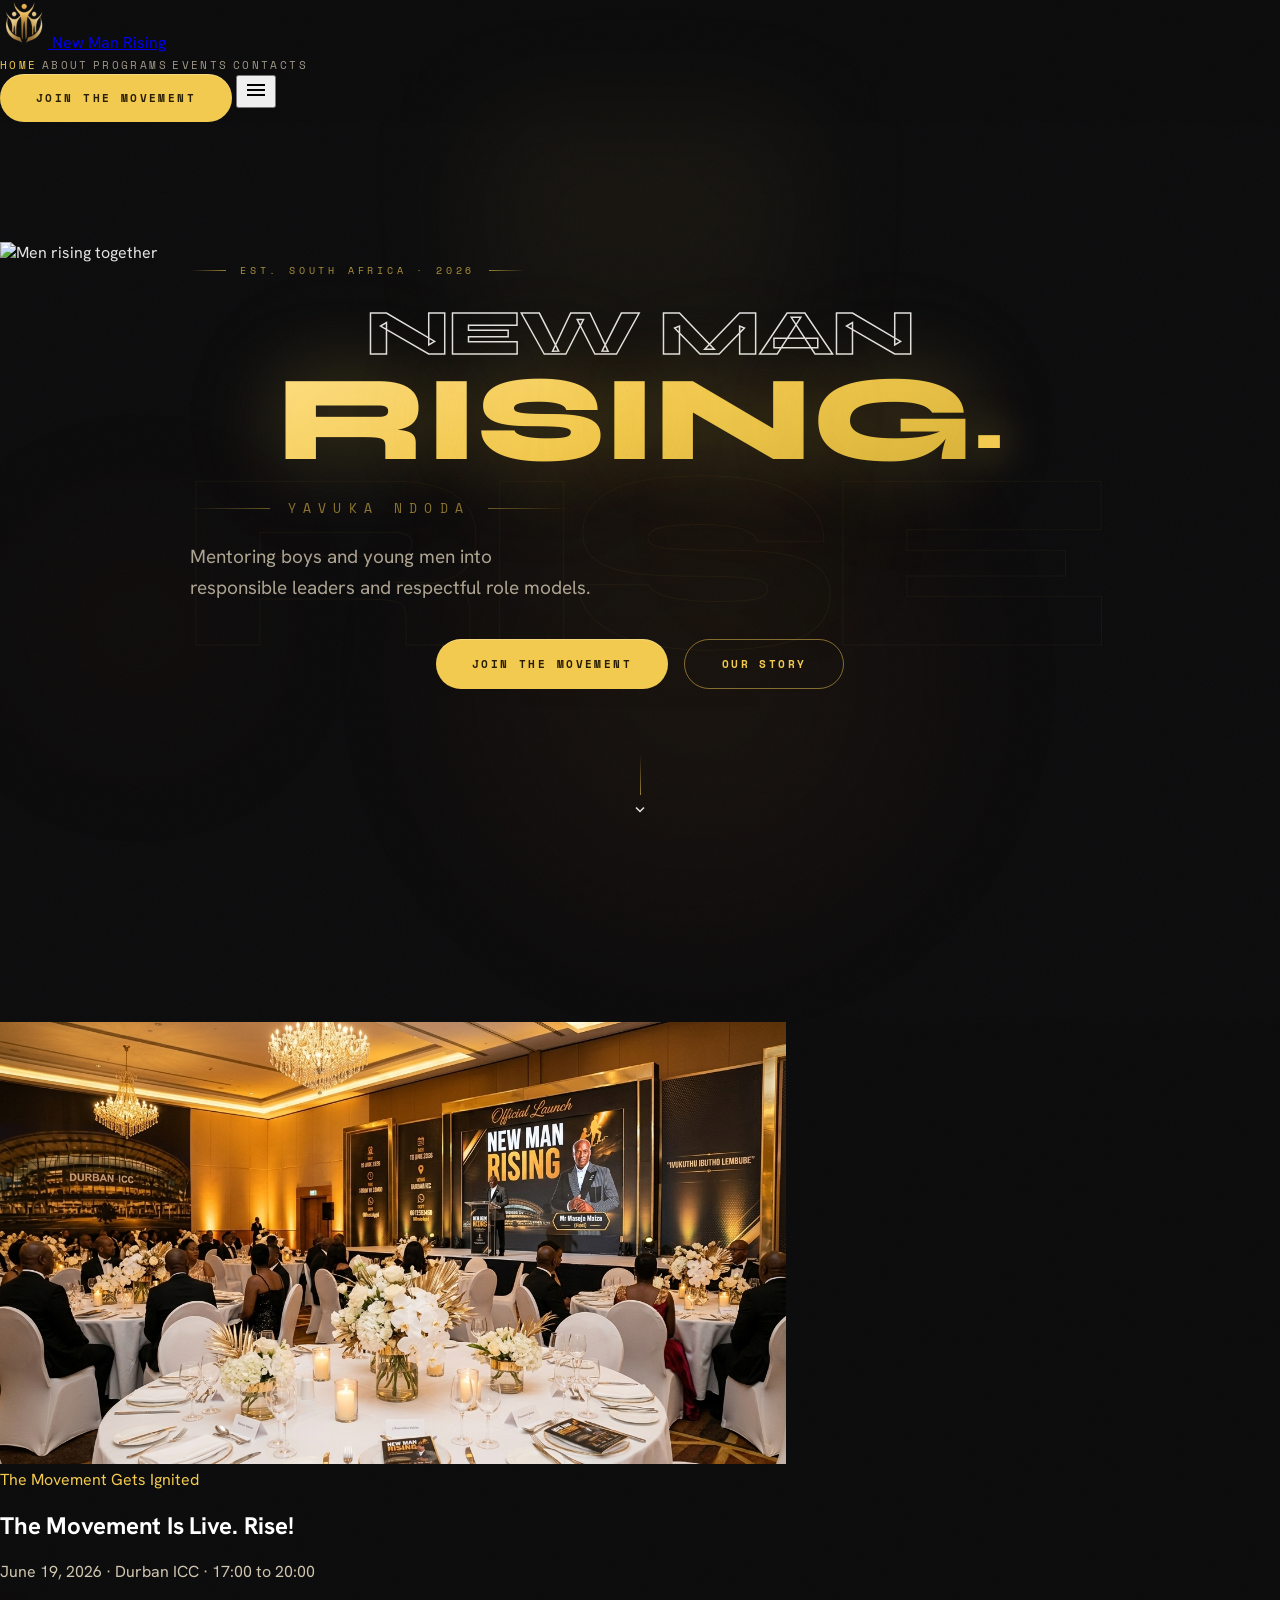
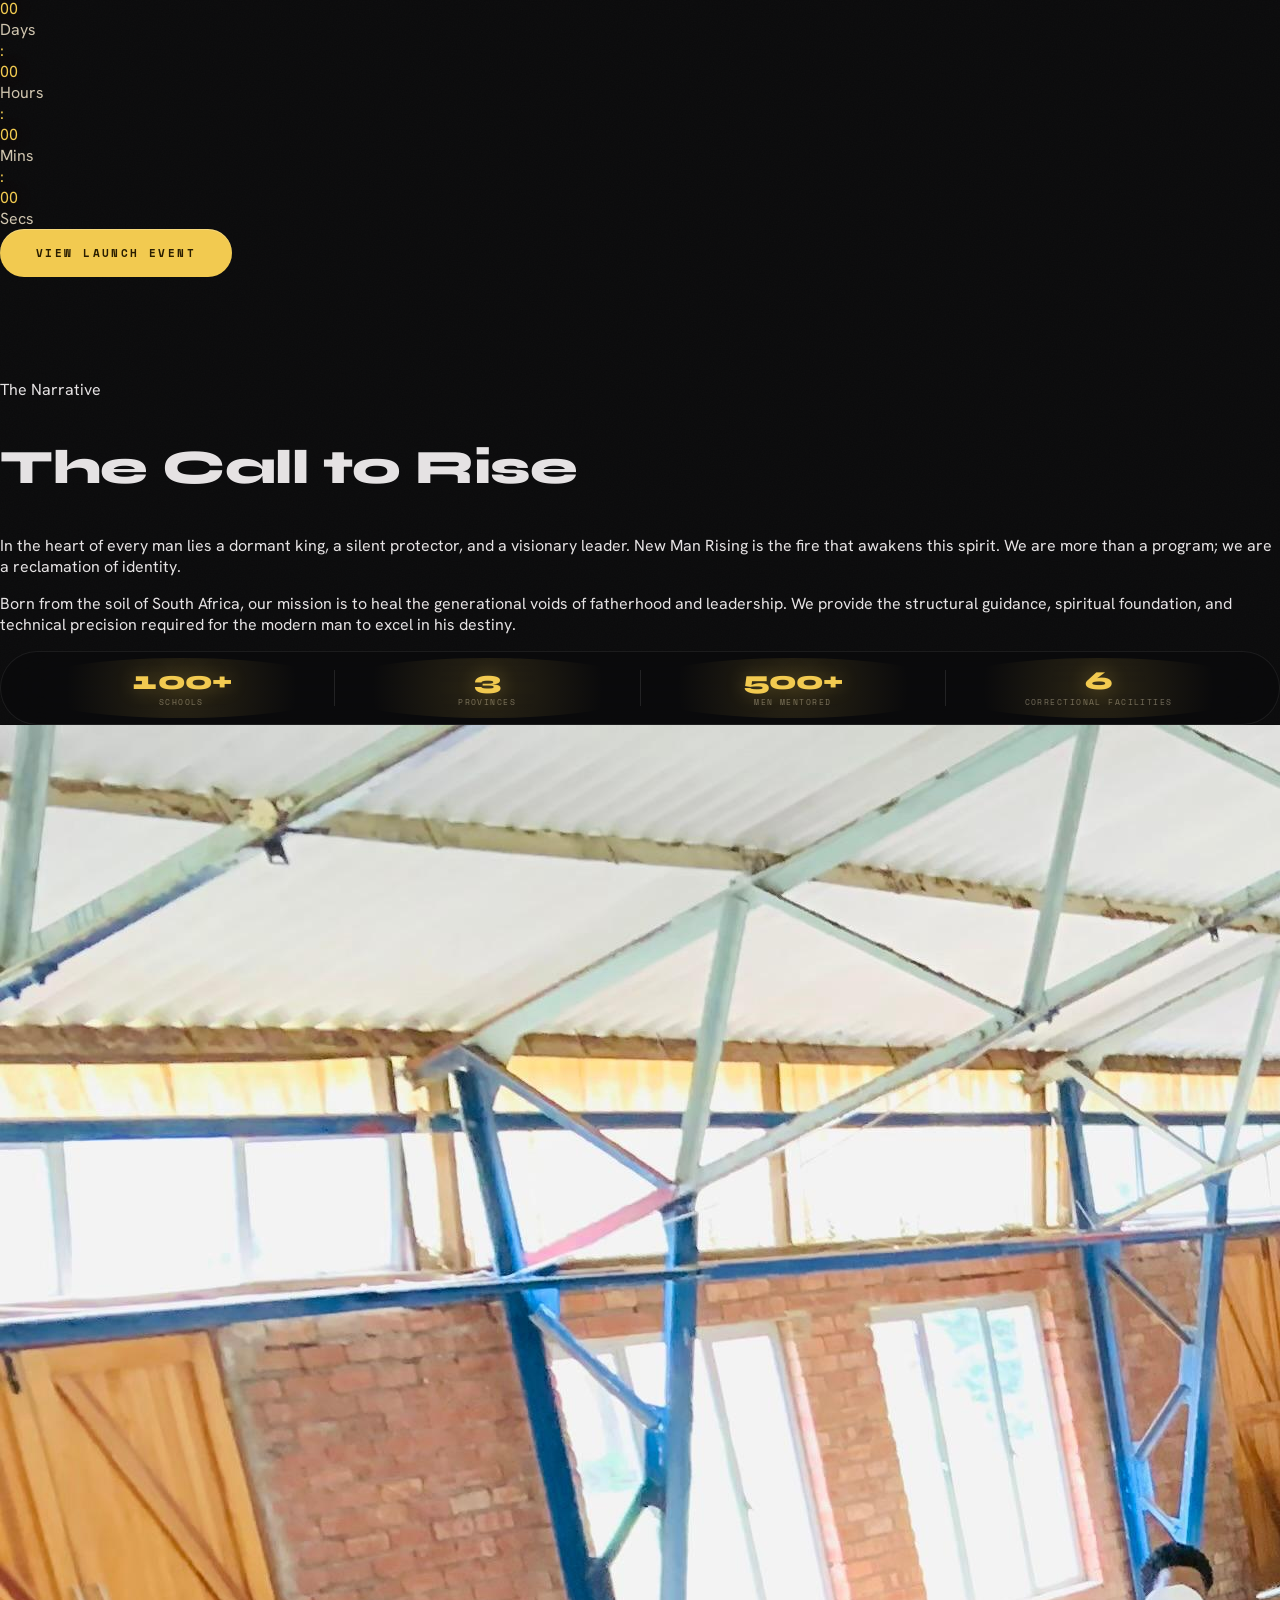
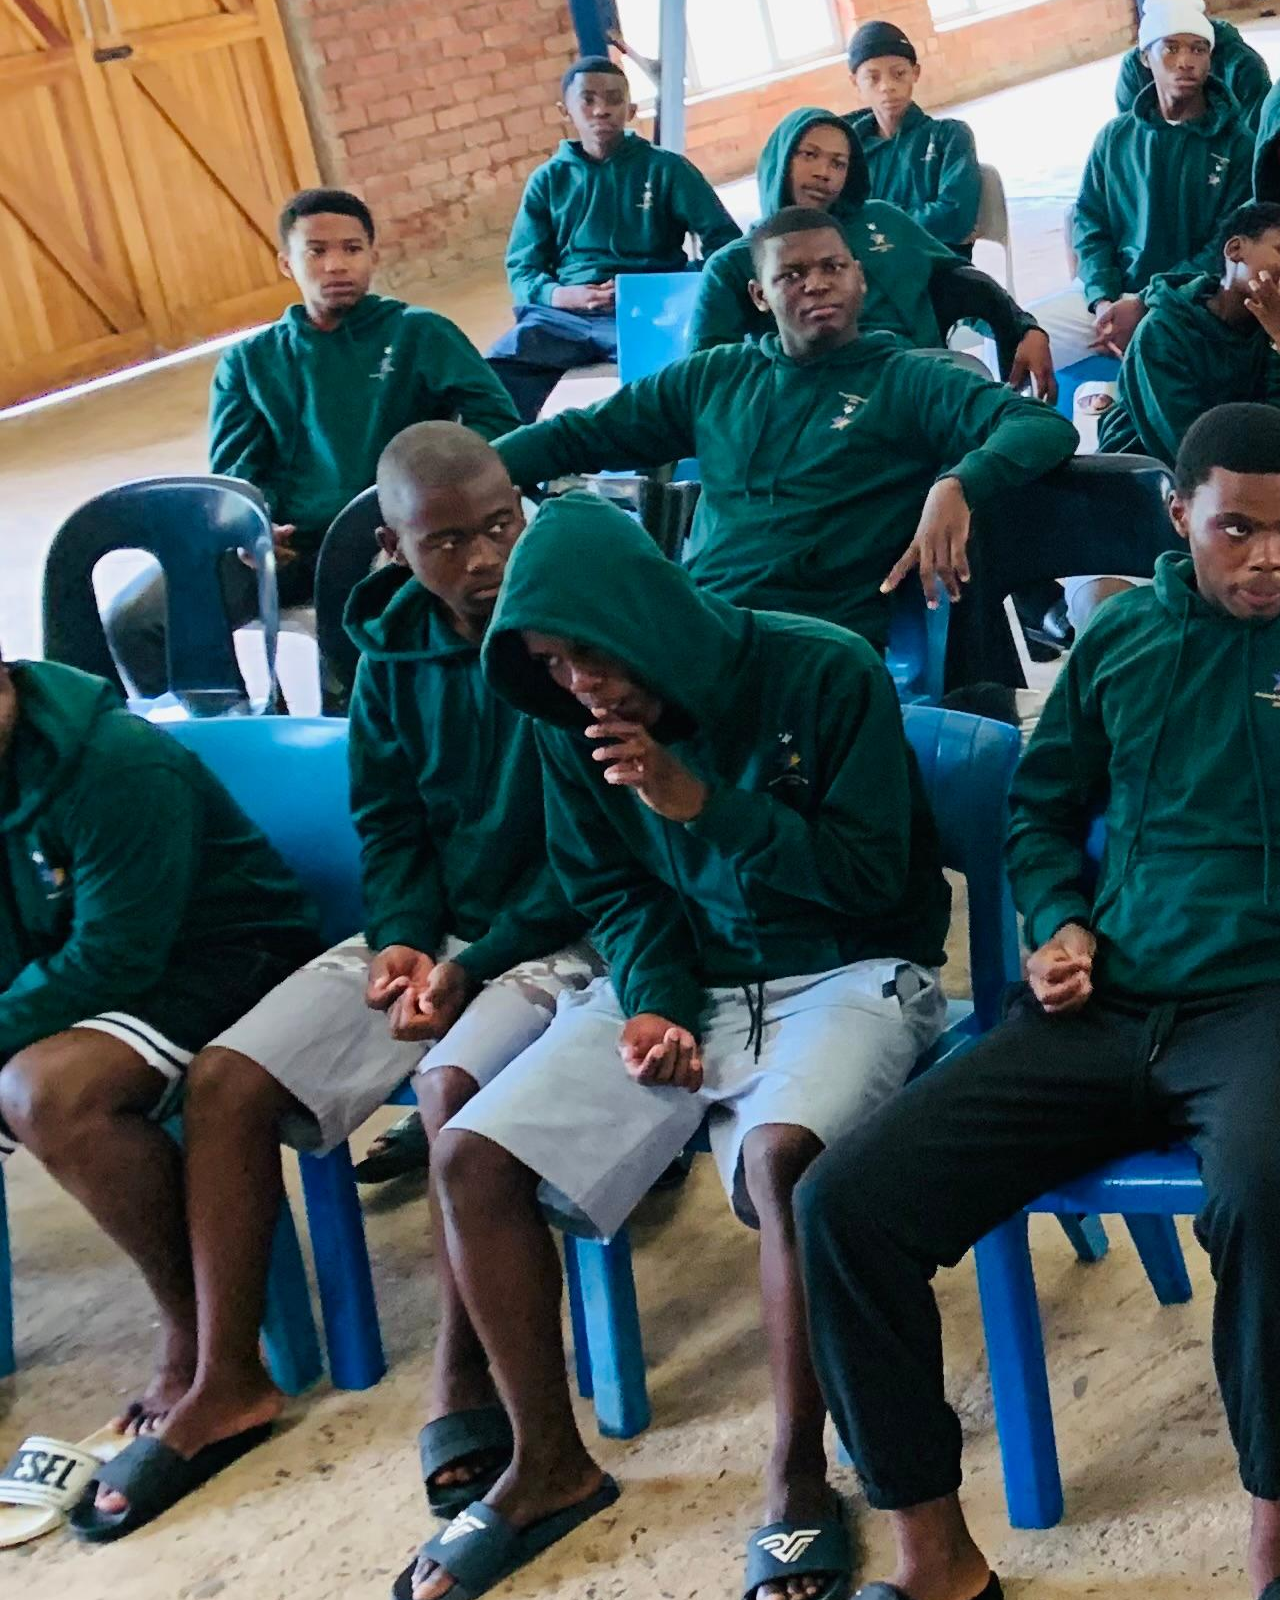
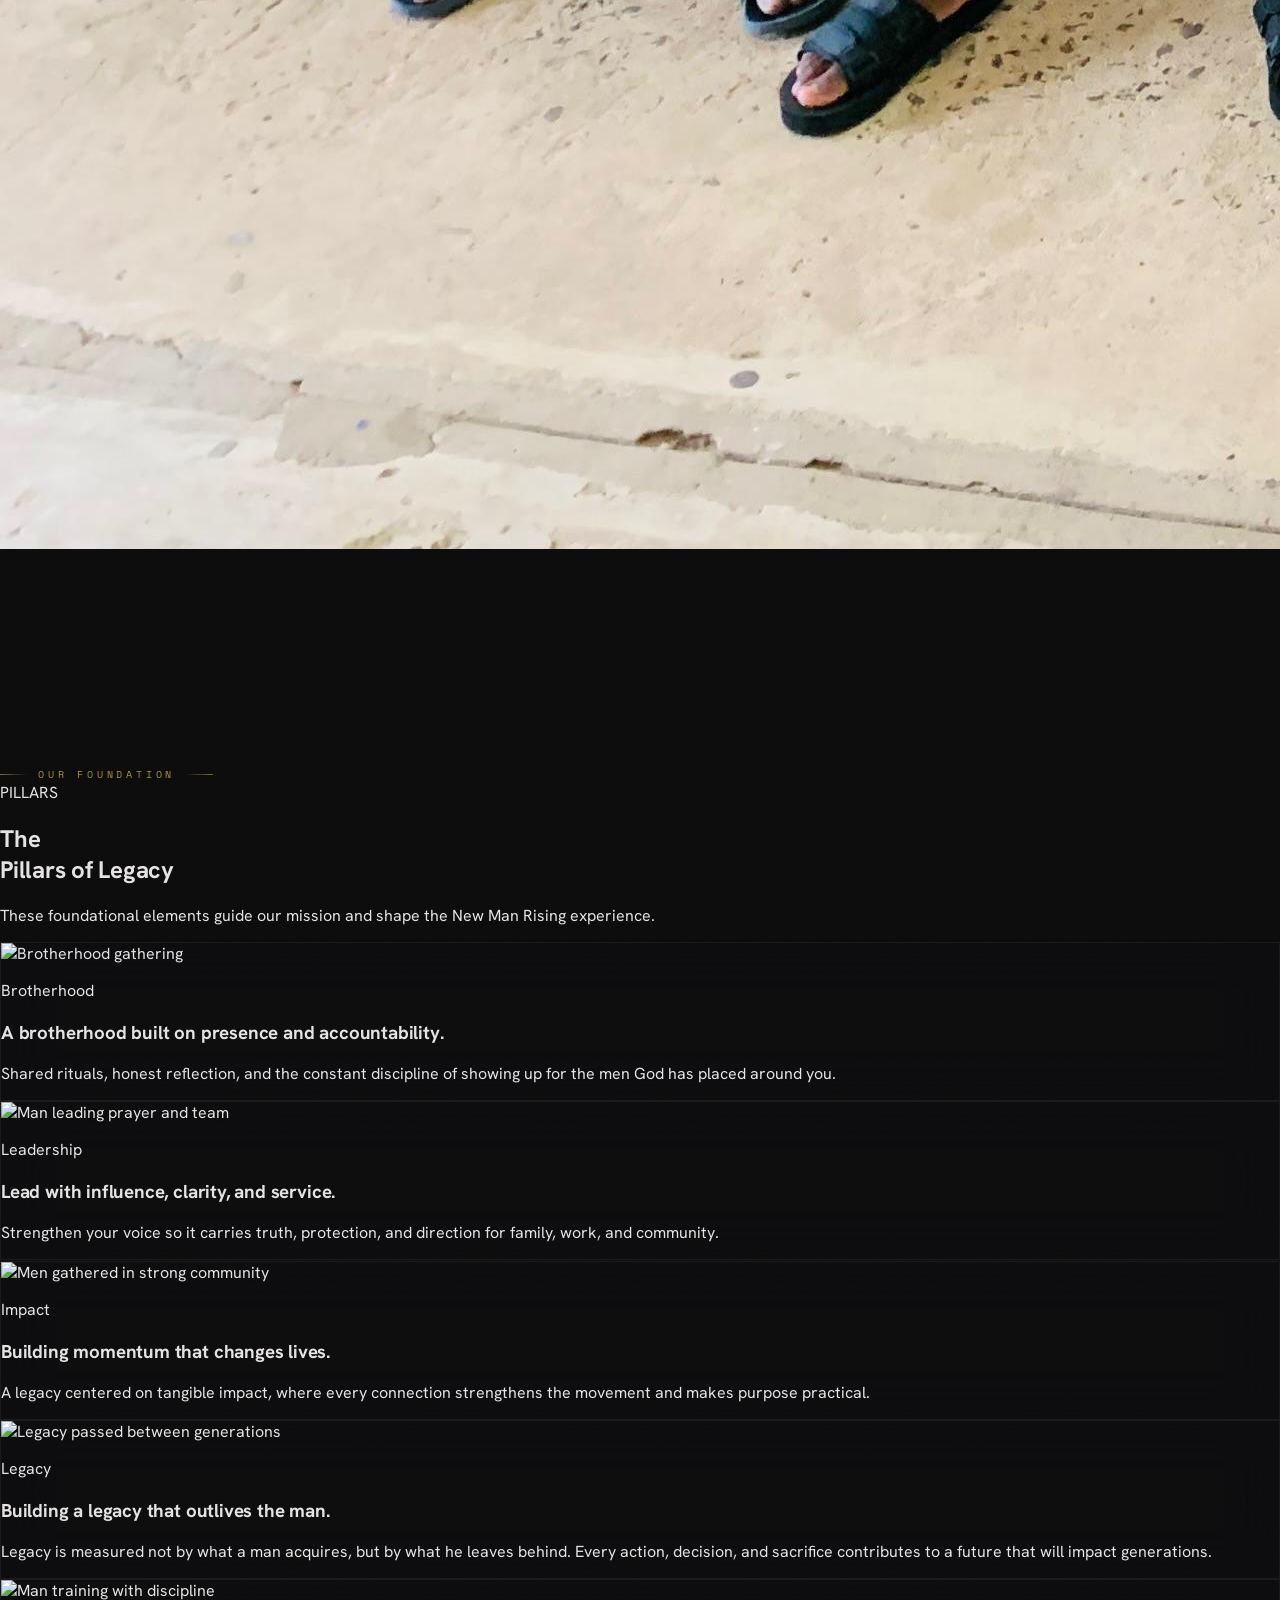
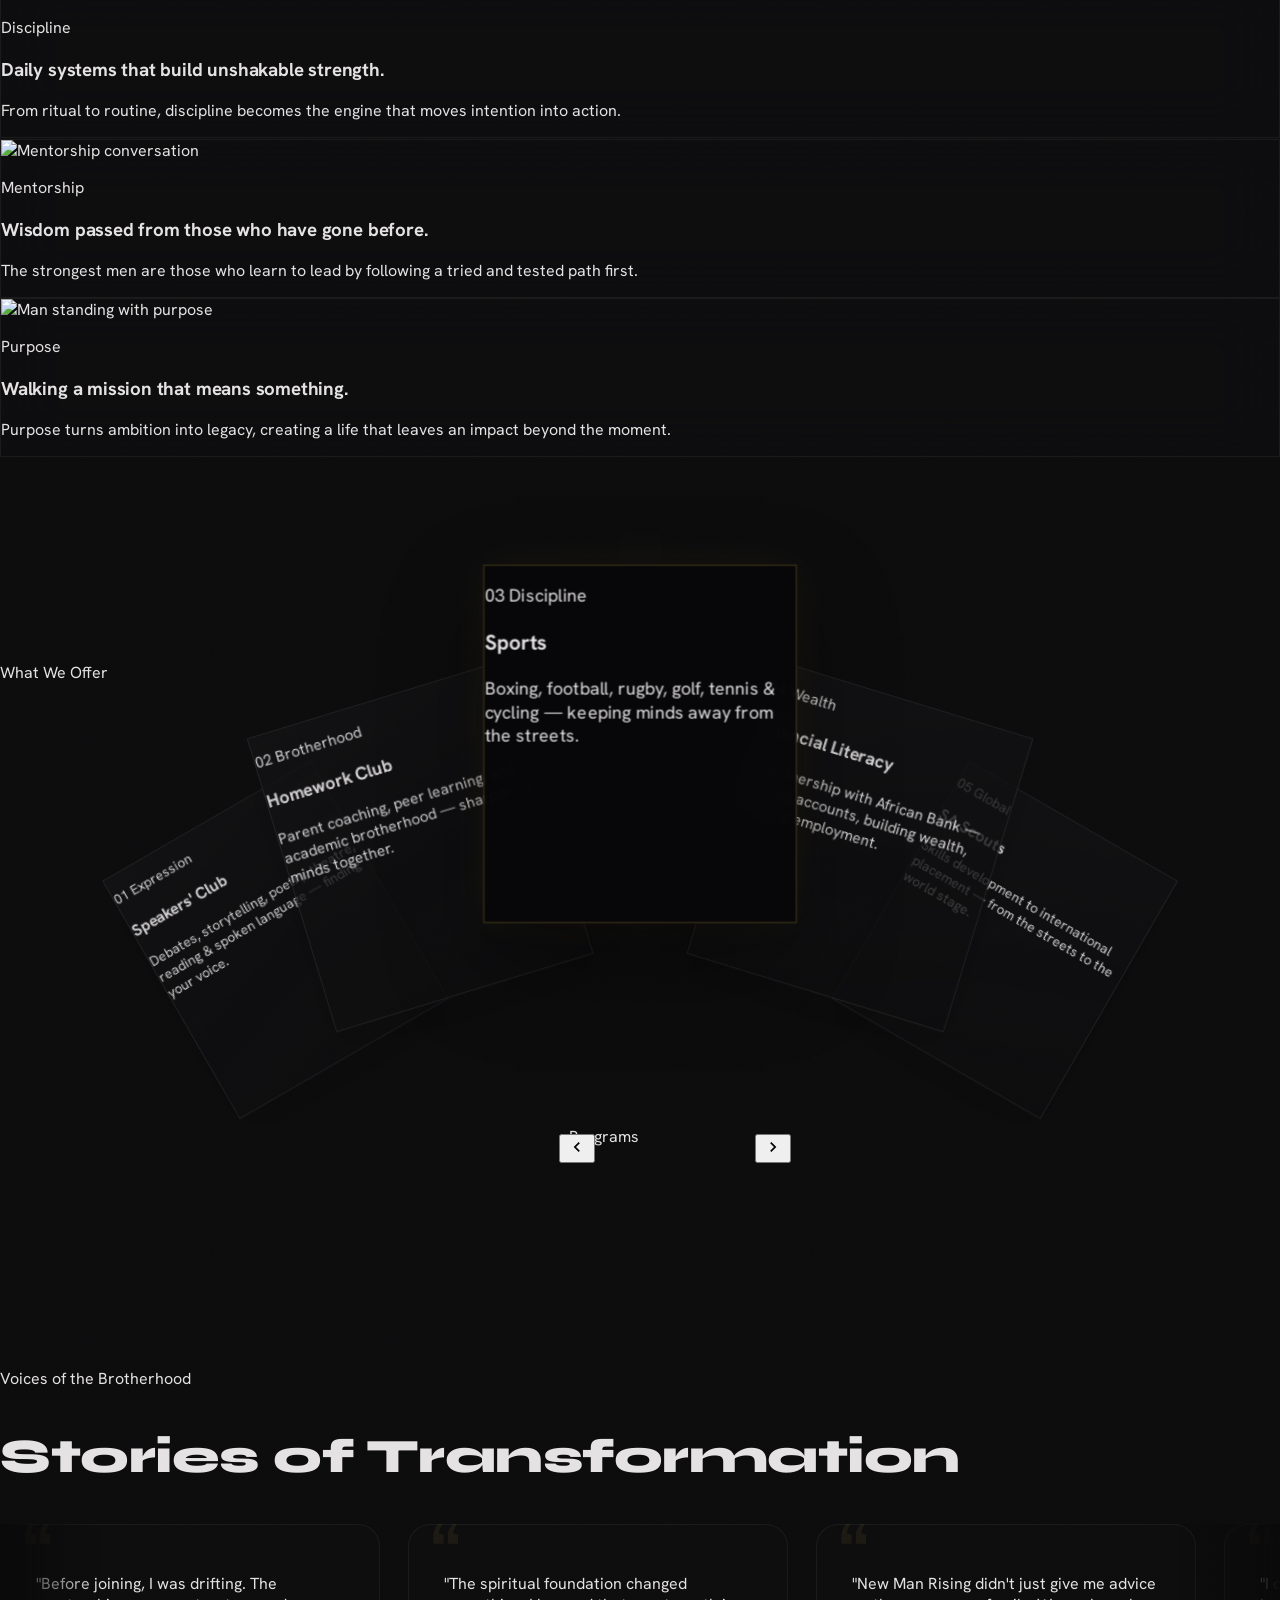
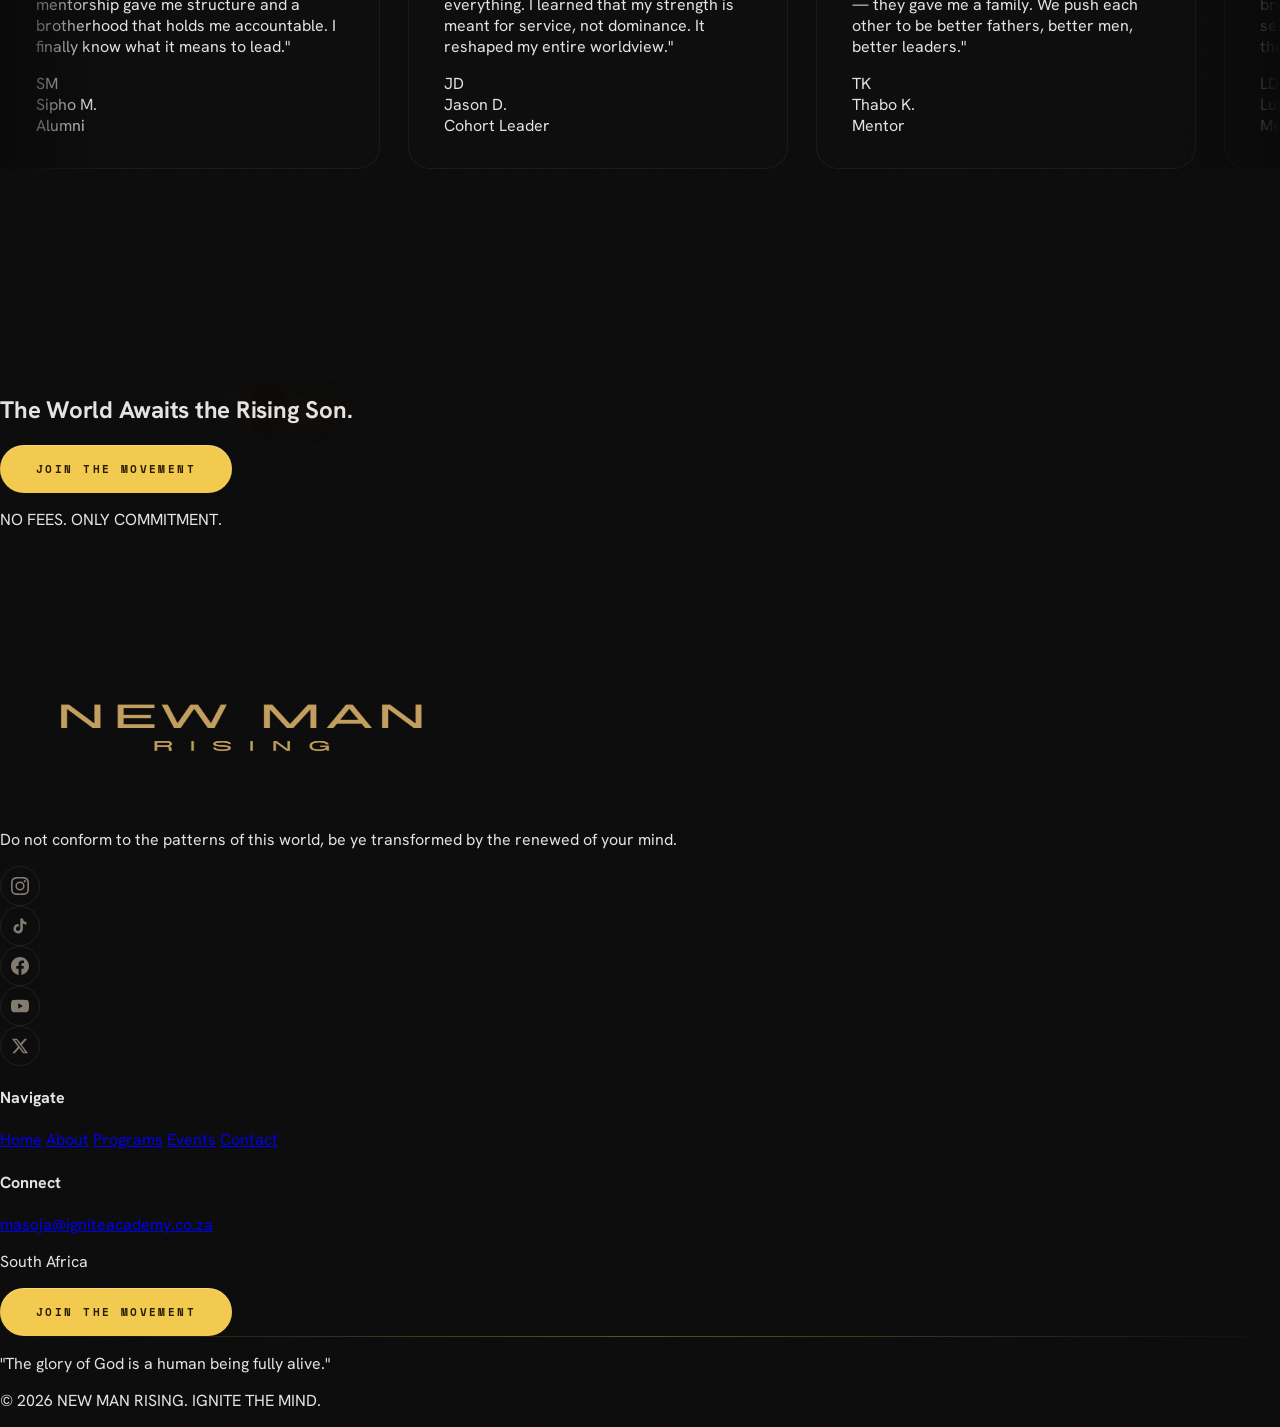
==== index.html @ 9020becd "Refactor code structure for improved readability and maintainability" ====
<!doctype html>
<html class="dark" lang="en">
<head>
  <meta charset="utf-8" />
  <meta name="viewport" content="width=device-width, initial-scale=1.0, viewport-fit=cover" />
  <title>New Man Rising | Mentorship for Young Men — South Africa</title>
  <meta name="description" content="New Man Rising — Mentoring boys and young men into responsible leaders and respectful role models through brotherhood, faith, and leadership development across South Africa." />
  <meta name="keywords" content="mentorship for young men South Africa, boy child mentorship program, new man rising movement, masculinity mentorship, brotherhood community South Africa, leadership development youth" />
  <meta name="robots" content="index, follow" />
  <meta name="theme-color" content="#0a0a0b" />
  <link rel="canonical" href="https://newmanrising.co.za/" />
  <link rel="icon" type="image/jpeg" href="assets/logo.jpeg" />
  <link rel="apple-touch-icon" href="assets/logo.jpeg" />
  <meta property="og:title" content="New Man Rising | It Takes a Man to Raise a Boy Into a Man" />
  <meta property="og:description" content="Mentoring boys and young men into responsible leaders and respectful role models across South Africa." />
  <meta property="og:image" content="https://newmanrising.co.za/assets/logo.jpeg" />
  <meta property="og:image:width" content="1200" /><meta property="og:image:height" content="630" />
  <meta property="og:type" content="website" />
  <meta property="og:url" content="https://newmanrising.co.za/" />
  <meta property="og:site_name" content="New Man Rising" />
  <meta property="og:locale" content="en_ZA" />
  <meta name="twitter:card" content="summary_large_image" />
  <meta name="twitter:title" content="New Man Rising | Mentorship for Young Men" />
  <meta name="twitter:description" content="Mentoring boys and young men into responsible leaders across South Africa." />
  <meta name="twitter:image" content="https://newmanrising.co.za/assets/logo.jpeg" />
  <meta name="twitter:site" content="@newmanrising" />
  <script type="application/ld+json">{"@context":"https://schema.org","@type":"WebSite","name":"New Man Rising","url":"https://newmanrising.co.za","description":"Mentoring boys and young men into responsible leaders and respectful role models.","potentialAction":{"@type":"SearchAction","target":"https://newmanrising.co.za/?q={search_term_string}","query-input":"required name=search_term_string"}}</script>
  <script type="application/ld+json">{"@context":"https://schema.org","@type":"Organization","name":"New Man Rising","@id":"https://newmanrising.co.za/#org","url":"https://newmanrising.co.za","logo":"https://newmanrising.co.za/assets/logo.jpeg","foundingDate":"2023","areaServed":"ZA","description":"Mentoring boys and young men into responsible leaders across South Africa and the continent.","sameAs":["https://www.instagram.com/newmanrising","https://www.facebook.com/newmanrising","https://twitter.com/newmanrising"]}</script>
  <script type="application/ld+json">{"@context":"https://schema.org","@type":"Event","name":"New Man Rising Launch","startDate":"2026-06-19","location":{"@type":"Place","name":"South Africa"},"organizer":{"@type":"Organization","name":"New Man Rising"},"description":"Official digital launch of the New Man Rising movement platform."}</script>
  <link rel="preconnect" href="https://fonts.googleapis.com" />
  <link rel="preconnect" href="https://fonts.gstatic.com" crossorigin />
  <link href="https://fonts.googleapis.com/css2?family=Syne:wght@600;700;800&family=Hanken+Grotesk:wght@400;500;600&family=Space+Mono:wght@400;700&family=Material+Symbols+Outlined:wght,FILL@100..700,0..1&display=swap" rel="stylesheet" />
  <script src="https://cdn.tailwindcss.com?plugins=forms,container-queries"></script>
  <script src="tw-config.js"></script>
  <link rel="stylesheet" href="styles.css" />
</head>

<body class="font-body-md text-body-md antialiased selection:bg-primary selection:text-on-primary page-home overflow-hidden">
  <div id="splash-screen" class="fixed inset-0 z-[100] flex items-center justify-center bg-background/95 backdrop-blur-xl">
    <div class="splash-shell">
      <div class="splash-ring"></div>
      <img src="assets/logo.jpeg" alt="New Man Rising" class="w-24 h-24 rounded-full splash-logo" style="mix-blend-mode:screen">
      <div class="splash-text">
        <span class="splash-eyebrow">New Man Rising</span>
        <span class="splash-title">Rise with purpose</span>
      </div>
    </div>
  </div>
  
  <a href="#main-content" class="skip-link">Skip to main content</a>
  <div class="fixed inset-0 grid-overlay pointer-events-none z-0"></div>

  <nav id="main-nav" class="nav-startup-state fixed top-4 inset-x-4 z-50 mx-auto max-w-4xl rounded-full bg-surface/80 backdrop-blur-3xl border border-white/10 shadow-[0_20px_60px_rgba(0,0,0,0.18)] px-5 md:px-6 py-3 flex items-center justify-between gap-4">
    <a href="index.html" class="flex items-center gap-3 no-underline">
  <img src="assets/logo.jpeg" alt="New Man Rising" class="h-12 w-12 object-contain rounded-full" style="mix-blend-mode:screen" width="48" height="48" />
  <span class="hidden md:block text-sm uppercase tracking-[0.35em] font-semibold text-on-surface opacity-80">New Man Rising</span>
</a>
    <div id="nav-links" class="hidden md:flex items-center gap-6">
      <a class="nav-link active" href="index.html">Home</a>
      <a class="nav-link " href="about.html">About</a>
      <a class="nav-link " href="programs.html">Programs</a>
      <a class="nav-link " href="events.html">Events</a>
      <a class="nav-link " href="contact.html">Contacts</a>
    </div>
    <div class="flex items-center gap-3">
      <a href="#" data-coming-soon="true" class="hidden md:inline-flex btn-primary text-[11px] px-4 py-2.5 whitespace-nowrap">Join the Movement</a>
      <button id="mobile-menu-btn" class="md:hidden text-primary p-1" aria-label="Open menu" aria-expanded="false" aria-controls="mobile-menu">
        <span class="material-symbols-outlined text-3xl">menu</span>
      </button>
    </div>
  </nav>

  <div id="mobile-menu" class="fixed inset-0 z-[60] bg-surface/95 backdrop-blur-3xl flex flex-col items-center justify-center gap-8" role="dialog" aria-modal="true" aria-label="Navigation menu" hidden>
    <button id="mobile-menu-close" class="absolute top-6 right-6 text-primary" aria-label="Close menu">
      <span class="material-symbols-outlined text-3xl">close</span>
    </button>
    <a class="text-2xl font-headline-md text-on-surface hover:text-primary transition-colors no-underline" href="index.html">Home</a>
    <a class="text-2xl font-headline-md text-on-surface hover:text-primary transition-colors no-underline" href="about.html">About</a>
    <a class="text-2xl font-headline-md text-on-surface hover:text-primary transition-colors no-underline" href="programs.html">Programs</a>
    <a class="text-2xl font-headline-md text-on-surface hover:text-primary transition-colors no-underline" href="events.html">Events</a>
    <a class="text-2xl font-headline-md text-on-surface hover:text-primary transition-colors no-underline" href="contact.html">Contacts</a>
    <a href="#" data-coming-soon="true" class="mt-4 btn-primary">Join the Movement</a>
  </div>

  <main id="main-content" class="relative z-10">
    <!-- ══ HERO ══ -->
    <section id="home" class="hero-section relative flex flex-col items-center justify-center overflow-hidden" aria-label="Hero">

      <!-- Background image with parallax -->
      <div class="absolute inset-0 z-0">
        <img class="hero-bg-img w-full h-full object-cover object-center" data-parallax="0.18"
             alt="Men rising together" width="1920" height="1080"
             loading="eager" decoding="async"
             src="https://images.unsplash.com/photo-1766445318570-1dc4bf3f5d79?q=80&w=1600&auto=format&fit=crop" />
        <!-- Layered gradient: warm bottom rise + dark vignette -->
        <div class="absolute inset-0 hero-overlay"></div>
        <!-- Cinematic grain -->
        <div class="grain-overlay" aria-hidden="true"></div>
        <!-- Subtle gold light shaft from above -->
        <div class="hero-light-shaft" aria-hidden="true"></div>
      </div>

      <!-- ── Decorative: large ghost word behind title ── -->
      <div class="hero-ghost-word" aria-hidden="true">RISE</div>

      <!-- ── Main content ── -->
      <div class="relative z-10 flex flex-col items-center text-center px-5 md:px-12 hero-content-wrap">

        <!-- Eyebrow -->
        <div class="hero-eyebrow reveal-fade">
          <span class="hero-eyebrow-line"></span>
          <span class="hero-eyebrow-text">Est. South Africa · 2026</span>
          <span class="hero-eyebrow-line"></span>
        </div>

        <!-- Main title — split into two lines for maximum drama -->
        <h1 class="hero-title reveal-slide-up" aria-label="New Man Rising">
          <span class="hero-title-line hero-title-line-1">NEW MAN</span>
          <span class="hero-title-line hero-title-line-2">
            <span class="hero-title-word-rising">RISING</span><span class="hero-title-dot">.</span>
          </span>
        </h1>

        <!-- Zulu tagline -->
        <div class="hero-tagline reveal-fade">
          <span class="hero-tagline-rule"></span>
          <span class="hero-tagline-text">YAVUKA NDODA</span>
          <span class="hero-tagline-rule"></span>
        </div>

        <!-- Sub-copy -->
        <p class="hero-sub reveal-fade">
          Mentoring boys and young men into<br class="hidden md:block" />
          responsible leaders and respectful role models.
        </p>

        <!-- CTAs -->
        <div class="hero-ctas reveal-stagger">
          <a href="#" data-coming-soon="true"
             class="btn-primary hero-cta-primary">
            Join the Movement
          </a>
          <a href="about.html" class="btn-outline hero-cta-outline">
            Our Story
          </a>
        </div>

      <!-- Scroll indicator -->
      <div class="hero-scroll-cue" aria-hidden="true">
        <div class="hero-scroll-line"></div>
        <span class="material-symbols-outlined text-primary" style="font-size:18px">expand_more</span>
      </div>

    </section>

    <!-- ── Launch Countdown ── -->
<section class="py-12 px-5 md:px-16 border-y border-primary/10 overflow-hidden relative" aria-label="Launch countdown">
  <div class="absolute inset-0 z-0">
    <img src="assets/launch-banner.png" alt="" class="w-full h-full object-cover object-center" />
    <div class="absolute inset-0" style="background:linear-gradient(to right, rgba(10,10,11,0.96) 0%, rgba(10,10,11,0.82) 55%, rgba(10,10,11,0.96) 100%)"></div>
  </div>

  <div class="relative z-10 max-w-5xl mx-auto flex flex-col md:flex-row items-center justify-between gap-8">
    <div class="text-center md:text-left">
      <span style="color:#f2ca50" class="font-label-caps text-xs uppercase tracking-widest block mb-2">The Movement Gets Ignited</span>
      <h2 style="color:#ffffff" class="font-headline-md text-2xl md:text-3xl uppercase">New Man Rising Official Launch</h2>
      <p style="color:#d0c5af" class="mt-2 text-sm">June 19, 2026 · Durban ICC · 17:00 to 20:00</p>
    </div>

    <div class="flex items-center gap-4 md:gap-6" id="countdown-display" aria-live="polite" aria-label="Time until launch">
      <div class="text-center min-w-[60px]">
        <div style="color:#f2ca50" class="font-display-lg text-3xl md:text-5xl stat-glow" id="cd-days">--</div>
        <div style="color:#d0c5af" class="font-label-caps text-[10px] uppercase mt-1">Days</div>
      </div>
      <div style="color:#f2ca50;opacity:1" class="text-3xl font-light" aria-hidden="true">:</div>
      <div class="text-center min-w-[60px]">
        <div style="color:#f2ca50" class="font-display-lg text-3xl md:text-5xl stat-glow" id="cd-hours">--</div>
        <div style="color:#d0c5af" class="font-label-caps text-[10px] uppercase mt-1">Hours</div>
      </div>
      <div style="color:#f2ca50;opacity:1" class="text-3xl font-light" aria-hidden="true">:</div>
      <div class="text-center min-w-[60px]">
        <div style="color:#f2ca50" class="font-display-lg text-3xl md:text-5xl stat-glow" id="cd-mins">--</div>
        <div style="color:#d0c5af" class="font-label-caps text-[10px] uppercase mt-1">Mins</div>
      </div>
      <div style="color:#f2ca50;opacity:1" class="text-3xl font-light" aria-hidden="true">:</div>
      <div class="text-center min-w-[60px]">
        <div style="color:#f2ca50" class="font-display-lg text-3xl md:text-5xl stat-glow" id="cd-secs">--</div>
        <div style="color:#d0c5af" class="font-label-caps text-[10px] uppercase mt-1">Secs</div>
      </div>
    </div>

    <a href="events.html" class="btn-primary flex-shrink-0">View Launch Event</a>
  </div>
</section>

    <!-- The Call to Rise -->
    <section class="py-section-gap px-5 md:px-16 grid grid-cols-1 md:grid-cols-12 gap-12 items-center">
      <div class="md:col-span-6 space-y-8 reveal-left">
        <span class="font-label-caps text-label-caps text-secondary uppercase tracking-widest">The Narrative</span>
        <h2 class="section-title-l2">The Call to Rise</h2>
        <div class="space-y-6 text-on-surface-variant font-body-lg text-body-lg leading-relaxed">
          <p>In the heart of every man lies a dormant king, a silent protector, and a visionary leader. New Man Rising is the fire that awakens this spirit. We are more than a program; we are a reclamation of identity.</p>
          <p>Born from the soil of South Africa, our mission is to heal the generational voids of fatherhood and leadership. We provide the structural guidance, spiritual foundation, and technical precision required for the modern man to excel in his destiny.</p>
        </div>

        <!-- Scroll cue stats strip -->
        <div class="hero-stats reveal-fade">
          <div class="hero-stat">
            <span class="hero-stat-num" data-count="100" data-suffix="+">100+</span>
            <span class="hero-stat-label">Schools</span>
          </div>
          <div class="hero-stat-divider" aria-hidden="true"></div>
          <div class="hero-stat">
            <span class="hero-stat-num" data-count="3" data-suffix="">3</span>
            <span class="hero-stat-label">Provinces</span>
          </div>
          <div class="hero-stat-divider" aria-hidden="true"></div>
          <div class="hero-stat">
            <span class="hero-stat-num" data-count="500" data-suffix="+">500+</span>
            <span class="hero-stat-label">Men Mentored</span>
          </div>
          <div class="hero-stat-divider" aria-hidden="true"></div>
          <div class="hero-stat">
            <span class="hero-stat-num" data-count="6" data-suffix="">6</span>
            <span class="hero-stat-label">Correctional Facilities</span>
          </div>
        </div>
      </div>

      <div class="md:col-span-6 relative group reveal-right">
        <div class="absolute -inset-4 bg-primary/10 rounded-2xl blur-3xl group-hover:bg-primary/20 transition-all"></div>
          <img
            class="relative z-10 w-full aspect-[16/10] object-cover rounded-2xl border border-white/10 grayscale hover:grayscale-0 transition-all duration-700"
              alt="New Man Rising — The Call to Rise"
              src="assets/calltorise.jpeg" />
        </div>
    </section>

    <!-- Pillars of Legacy -->
    <section class="py-section-gap bg-surface-container-low/30 px-5 md:px-16 relative overflow-hidden">
      <div class="text-center mb-16 reveal">
  <div class="page-eyebrow justify-center mb-6">
    <span>Our Foundation</span>
  </div>
  <div class="pillars-title-wrap">
    <span class="pillars-title-ghost" aria-hidden="true">PILLARS</span>
    <h2 class="pillars-title">
      <span class="pillars-title-the">The</span>
      <br/>
      <span class="pillars-title-main">Pillars <span class="pillars-title-accent">of Legacy</span></span>
    </h2>
  </div>
  <div class="flex items-center justify-center gap-4 mt-5 mb-5">
    <div class="h-px w-20 bg-gradient-to-r from-transparent to-primary/40"></div>
    <div class="w-1.5 h-1.5 rounded-full bg-primary" style="box-shadow:0 0 10px rgba(242,202,80,0.7)"></div>
    <div class="h-px w-20 bg-gradient-to-l from-transparent to-primary/40"></div>
  </div>
  <p class="mx-auto max-w-xl text-on-surface-variant text-base leading-relaxed">
    These foundational elements guide our mission and shape the New Man Rising experience.
  </p>
</div>

      <div class="grid grid-cols-1 lg:grid-cols-[1.05fr_0.95fr_0.9fr] gap-6 max-w-7xl mx-auto">
        <div class="space-y-6">
          <article class="glass-card overflow-hidden rounded-3xl reveal reveal-delay-1 transition-transform duration-500 hover:-translate-y-2">
            <div class="relative h-80 overflow-hidden">
              <img src="https://images.unsplash.com/photo-1655720359248-eeace8c709c5?q=80&w=625&auto=format&fit=crop&ixlib=rb-4.1.0&ixid=M3wxMjA3fDB8MHxwaG90by1wYWdlfHx8fGVufDB8fHx8fA%3D%3D" alt="Brotherhood gathering" class="w-full h-full object-cover transition-transform duration-700 group-hover:scale-105" />
              <div class="absolute inset-0 bg-gradient-to-t from-black/70 to-transparent"></div>
              <div class="absolute bottom-6 left-6 right-6 text-white">
                <p class="font-label-caps uppercase tracking-[0.3em] text-[10px] opacity-90">Brotherhood</p>
                <h3 class="mt-3 text-3xl font-semibold leading-tight">A brotherhood built on presence and accountability.</h3>
              </div>
            </div>
            <div class="p-8 bg-black/10 backdrop-blur-sm">
              <p class="text-on-surface-variant">Shared rituals, honest reflection, and the constant discipline of showing up for the men God has placed around you.</p>
            </div>
          </article>

          <article class="glass-card overflow-hidden rounded-3xl reveal reveal-delay-3 transition-transform duration-500 hover:-translate-y-2">
            <div class="relative h-64 overflow-hidden">
              <img src="https://images.unsplash.com/photo-1492366254240-43affaefc3e3?q=80&w=350&auto=format&fit=crop&ixlib=rb-4.1.0&ixid=M3wxMjA3fDB8MHxwaG90by1wYWdlfHx8fGVufDB8fHx8fA%3D%3D" alt="Man leading prayer and team" class="w-full h-full object-cover transition-transform duration-700 group-hover:scale-105" />
              <div class="absolute inset-0 bg-gradient-to-t from-black/65 to-transparent"></div>
              <div class="absolute bottom-6 left-6 right-6 text-white">
                <p class="font-label-caps uppercase tracking-[0.3em] text-[10px] opacity-90">Leadership</p>
                <h3 class="mt-3 text-2xl font-semibold leading-tight">Lead with influence, clarity, and service.</h3>
              </div>
            </div>
            <div class="p-8 bg-black/10 backdrop-blur-sm">
              <p class="text-on-surface-variant">Strengthen your voice so it carries truth, protection, and direction for family, work, and community.</p>
            </div>
          </article>

          <article class="glass-card overflow-hidden rounded-3xl reveal reveal-delay-4 transition-transform duration-500 hover:-translate-y-2">
            <div class="relative h-60 overflow-hidden">
              <img src="https://images.unsplash.com/photo-1582070763274-dbeb2ef35190?q=80&w=791&auto=format&fit=crop&ixlib=rb-4.1.0&ixid=M3wxMjA3fDB8MHxwaG90by1wYWdlfHx8fGVufDB8fHx8fA%3D%3D" alt="Men gathered in strong community" class="w-full h-full object-cover transition-transform duration-700 group-hover:scale-105" />
              <div class="absolute inset-0 bg-gradient-to-t from-black/65 to-transparent"></div>
              <div class="absolute bottom-6 left-6 right-6 text-white">
                <p class="font-label-caps uppercase tracking-[0.3em] text-[10px] opacity-90">Impact</p>
                <h3 class="mt-3 text-2xl font-semibold leading-tight">Building momentum that changes lives.</h3>
              </div>
            </div>
            <div class="p-8 bg-black/10 backdrop-blur-sm">
              <p class="text-on-surface-variant">A legacy centered on tangible impact, where every connection strengthens the movement and makes purpose practical.</p>
            </div>
          </article>
        </div>

        <div class="grid gap-6">
  <article class="glass-card overflow-hidden rounded-3xl reveal reveal-delay-2 transition-transform duration-500 hover:-translate-y-2">
    <div class="relative h-[500px] overflow-hidden">
      <img src="https://images.unsplash.com/photo-1695795772061-23f5d9ef90ec?q=80&w=387&auto=format&fit=crop&ixlib=rb-4.1.0&ixid=M3wxMjA3fDB8MHxwaG90by1wYWdlfHx8fGVufDB8fHx8fA%3D%3D"
           alt="Legacy passed between generations"
           class="w-full h-full object-cover transition-transform duration-700 group-hover:scale-105" />

      <div class="absolute inset-0 bg-gradient-to-t from-black/70 to-transparent"></div>

      <div class="absolute bottom-8 left-8 right-8 text-white">
        <p class="font-label-caps uppercase tracking-[0.3em] text-[10px] opacity-90">Legacy</p>

        <h3 class="mt-3 text-3xl font-semibold leading-tight">
          Building a legacy that outlives the man.
        </h3>
      </div>
    </div>

    <div class="p-8 bg-black/10 backdrop-blur-sm">
      <p class="text-on-surface-variant">
        Legacy is measured not by what a man acquires, but by what he leaves behind. Every action, decision, and sacrifice contributes to a future that will impact generations.
      </p>
    </div>
  </article>
</div>

        <div class="space-y-6">
          <article class="glass-card overflow-hidden rounded-3xl reveal reveal-delay-4 transition-transform duration-500 hover:-translate-y-2">
            <div class="relative h-64 overflow-hidden">
              <img src="https://images.unsplash.com/photo-1619601573991-497df65dd8ff?q=80&w=1103&auto=format&fit=crop&ixlib=rb-4.1.0&ixid=M3wxMjA3fDB8MHxwaG90by1wYWdlfHx8fGVufDB8fHx8fA%3D%3D" alt="Man training with discipline" class="w-full h-full object-cover transition-transform duration-700 group-hover:scale-105" />
              <div class="absolute inset-0 bg-gradient-to-t from-black/65 to-transparent"></div>
              <div class="absolute bottom-6 left-6 right-6 text-white">
                <p class="font-label-caps uppercase tracking-[0.3em] text-[10px] opacity-90">Discipline</p>
                <h3 class="mt-3 text-2xl font-semibold leading-tight">Daily systems that build unshakable strength.</h3>
              </div>
            </div>
            <div class="p-8 bg-black/10 backdrop-blur-sm">
              <p class="text-on-surface-variant">From ritual to routine, discipline becomes the engine that moves intention into action.</p>
            </div>
          </article>

          <article class="glass-card overflow-hidden rounded-3xl reveal reveal-delay-5 transition-transform duration-500 hover:-translate-y-2">
            <div class="relative h-80 overflow-hidden">
              <img src="https://images.unsplash.com/photo-1639432034590-5d08beaf7261?q=80&w=870&auto=format&fit=crop&ixlib=rb-4.1.0&ixid=M3wxMjA3fDB8MHxwaG90by1wYWdlfHx8fGVufDB8fHx8fA%3D%3D" alt="Mentorship conversation" class="w-full h-full object-cover transition-transform duration-700 group-hover:scale-105" />
              <div class="absolute inset-0 bg-gradient-to-t from-black/70 to-transparent"></div>
              <div class="absolute bottom-6 left-6 right-6 text-white">
                <p class="font-label-caps uppercase tracking-[0.3em] text-[10px] opacity-90">Mentorship</p>
                <h3 class="mt-3 text-3xl font-semibold leading-tight">Wisdom passed from those who have gone before.</h3>
              </div>
            </div>
            <div class="p-8 bg-black/10 backdrop-blur-sm">
              <p class="text-on-surface-variant">The strongest men are those who learn to lead by following a tried and tested path first.</p>
            </div>
          </article>

          <article class="glass-card overflow-hidden rounded-3xl reveal reveal-delay-6 transition-transform duration-500 hover:-translate-y-2">
            <div class="relative h-60 overflow-hidden">
              <img src="https://images.unsplash.com/photo-1767372273824-e53093e2c06d?q=80&w=387&auto=format&fit=crop&ixlib=rb-4.1.0&ixid=M3wxMjA3fDB8MHxwaG90by1wYWdlfHx8fGVufDB8fHx8fA%3D%3D" alt="Man standing with purpose" class="w-full h-full object-cover transition-transform duration-700 group-hover:scale-105" />
              <div class="absolute inset-0 bg-gradient-to-t from-black/65 to-transparent"></div>
              <div class="absolute bottom-6 left-6 right-6 text-white">
                <p class="font-label-caps uppercase tracking-[0.3em] text-[10px] opacity-90">Purpose</p>
                <h3 class="mt-3 text-2xl font-semibold leading-tight">Walking a mission that means something.</h3>
              </div>
            </div>
            <div class="p-8 bg-black/10 backdrop-blur-sm">
              <p class="text-on-surface-variant">Purpose turns ambition into legacy, creating a life that leaves an impact beyond the moment.</p>
            </div>
          </article>
        </div>
      </div>
    </section>

    <!-- Featured Programs -->
    <section class="py-section-gap px-5 md:px-16">
      <div class="text-center mb-12 space-y-4 reveal">
        <span class="font-label-caps text-label-caps text-primary uppercase">What We Offer</span>
        <h2 class="section-title-l2"></h2>
      </div>

      <!-- Half-Clock Radial Carousel -->
<div class="relative mx-auto w-full max-w-[720px] h-[460px] md:h-[500px] lg:h-[520px] flex items-center justify-center overflow-visible reveal-scale" id="radialCarousel">
  
  <!-- Programs Label -->
  <div class="absolute bottom-10 left-1/2 -translate-x-1/2 z-0 text-center px-4">
    <p class="font-display-lg text-3xl md:text-4xl lg:text-5xl font-bold text-primary">Programs</p>
  </div>

  <!-- Semi-Circular Cards Container -->
  <div class="half-clock-container" id="radialContainer">
    
    <!-- Card 1: Speakers' Club -->
    <div class="half-clock-card group" data-position="0">
      <div class="glass-card rounded-[2rem] p-6 md:p-8 transition-all duration-300 h-full min-h-[240px] flex flex-col justify-center text-center relative overflow-hidden">
        <div class="flex flex-col items-center justify-center h-full w-full">
          <div class="transition-transform duration-300 group-hover:-translate-y-2">
            <p class="font-label-caps uppercase tracking-[0.24em] text-[10px] text-primary opacity-90 mb-3">01 Expression</p>
            <h3 class="text-2xl md:text-3xl font-semibold text-white mb-3">Speakers' Club</h3>
          </div>
          <div class="opacity-0 invisible pointer-events-none transform translate-y-4 transition-all duration-300 group-hover:opacity-100 group-hover:visible group-hover:translate-y-0 mt-2 max-w-xs">
            <p class="text-white/75 text-sm md:text-base leading-relaxed">Debates, storytelling, poetry, theatre, reading &amp; spoken language — finding your voice.</p>
          </div>
        </div>
      </div>
    </div>

    <!-- Card 2: Homework Club -->
    <div class="half-clock-card group" data-position="1">
      <div class="glass-card rounded-[2rem] p-6 md:p-8 transition-all duration-300 h-full min-h-[240px] flex flex-col justify-center text-center relative overflow-hidden">
        <div class="flex flex-col items-center justify-center h-full w-full">
          <div class="transition-transform duration-300 group-hover:-translate-y-2">
            <p class="font-label-caps uppercase tracking-[0.24em] text-[10px] text-primary opacity-90 mb-3">02 Brotherhood</p>
            <h3 class="text-2xl md:text-3xl font-semibold text-white mb-3">Homework Club</h3>
          </div>
          <div class="opacity-0 invisible pointer-events-none transform translate-y-4 transition-all duration-300 group-hover:opacity-100 group-hover:visible group-hover:translate-y-0 mt-2 max-w-xs">
            <p class="text-white/75 text-sm md:text-base leading-relaxed">Parent coaching, peer learning, and academic brotherhood — sharpening minds together.</p>
          </div>
        </div>
      </div>
    </div>

    <!-- Card 3: Sports -->
    <div class="half-clock-card group" data-position="2">
      <div class="glass-card rounded-[2rem] p-6 md:p-8 transition-all duration-300 h-full min-h-[240px] flex flex-col justify-center text-center relative overflow-hidden">
        <div class="flex flex-col items-center justify-center h-full w-full">
          <div class="transition-transform duration-300 group-hover:-translate-y-2">
            <p class="font-label-caps uppercase tracking-[0.24em] text-[10px] text-primary opacity-90 mb-3">03 Discipline</p>
            <h3 class="text-2xl md:text-3xl font-semibold text-white mb-3">Sports</h3>
          </div>
          <div class="opacity-0 invisible pointer-events-none transform translate-y-4 transition-all duration-300 group-hover:opacity-100 group-hover:visible group-hover:translate-y-0 mt-2 max-w-xs">
            <p class="text-white/75 text-sm md:text-base leading-relaxed">Boxing, football, rugby, golf, tennis &amp; cycling — keeping minds away from the streets.</p>
          </div>
        </div>
      </div>
    </div>

    <!-- Card 4: Financial Literacy (FEATURED) -->
    <div class="half-clock-card featured group" data-position="3">
      <div class="glass-card rounded-[2.5rem] p-8 md:p-10 shadow-2xl transition-all duration-300 h-full min-h-[340px] flex flex-col justify-center text-center relative overflow-hidden">
        <div class="flex flex-col items-center justify-center h-full w-full">
          <div class="transition-transform duration-300 group-hover:-translate-y-2">
            <p class="font-label-caps uppercase tracking-[0.24em] text-[10px] text-primary opacity-90 mb-4">04 Wealth</p>
            <h3 class="text-3xl md:text-4xl font-bold text-white mb-4">Financial Literacy</h3>
          </div>
          <div class="opacity-0 invisible pointer-events-none transform translate-y-4 transition-all duration-300 group-hover:opacity-100 group-hover:visible group-hover:translate-y-0 mt-2 max-w-xl">
            <p class="text-white/80 text-sm md:text-base leading-relaxed">In partnership with African Bank — opening accounts, building wealth, creating employment.</p>
          </div>
        </div>
      </div>
    </div>

    <!-- Card 5: SA Scouts -->
    <div class="half-clock-card group" data-position="4">
      <div class="glass-card rounded-[2rem] p-6 md:p-8 transition-all duration-300 h-full min-h-[240px] flex flex-col justify-center text-center relative overflow-hidden">
        <div class="flex flex-col items-center justify-center h-full w-full">
          <div class="transition-transform duration-300 group-hover:-translate-y-2">
            <p class="font-label-caps uppercase tracking-[0.24em] text-[10px] text-primary opacity-90 mb-3">05 Global</p>
            <h3 class="text-2xl md:text-3xl font-semibold text-white mb-3">SA Scouts</h3>
          </div>
          <div class="opacity-0 invisible pointer-events-none transform translate-y-4 transition-all duration-300 group-hover:opacity-100 group-hover:visible group-hover:translate-y-0 mt-2 max-w-xs">
            <p class="text-white/75 text-sm md:text-base leading-relaxed">Skills development to international placement — from the streets to the world stage.</p>
          </div>
        </div>
      </div>
    </div>

  </div>

  <!-- Navigation Controls -->
  <button class="absolute z-20 carousel-prev w-11 h-11 rounded-full bg-primary/10 border border-primary/30 hover:bg-primary/20 transition-all flex items-center justify-center text-primary" style="bottom: 80px; left: 50%; transform: translateX(-80px);" aria-label="Previous program">
    <svg width="20" height="20" fill="currentColor" viewBox="0 0 24 24"><path d="M15.41 7.41L14 6l-6 6 6 6 1.41-1.41L10.83 12z"/></svg>
  </button>
  <button class="absolute z-20 carousel-next w-11 h-11 rounded-full bg-primary/10 border border-primary/30 hover:bg-primary/20 transition-all flex items-center justify-center text-primary" style="bottom: 80px; right: 50%; transform: translateX(80px);" aria-label="Next program">
    <svg width="20" height="20" fill="currentColor" viewBox="0 0 24 24"><path d="M10 6L8.59 7.41 13.17 12l-4.58 4.59L10 18l6-6z"/></svg>
  </button>
</div>
    </section>

    <!-- Transformation Stories — Infinite Marquee -->
    <section class="py-section-gap bg-surface-container-low/30 testimonials-marquee-section" style="overflow:hidden;">
      <div class="text-center mb-16 space-y-4 reveal px-5 md:px-16">
        <span class="font-label-caps text-label-caps text-primary uppercase">Voices of the Brotherhood</span>
        <h2 class="section-title-l2">Stories of Transformation</h2>
      </div>

      <div class="marquee-wrapper">
        <div class="marquee-fade-left"></div>
        <div class="marquee-fade-right"></div>
        <div class="marquee-track">
          <div class="marquee-item testimonial-card">
            <p class="text-on-surface-variant italic mb-6 text-lg leading-relaxed">"Before joining, I was drifting. The mentorship gave me structure and a brotherhood that holds me accountable. I finally know what it means to lead."</p>
            <div class="flex items-center gap-4">
              <div class="w-10 h-10 rounded-full bg-gradient-to-br from-primary to-secondary-container flex items-center justify-center text-on-primary font-bold text-sm">SM</div>
              <div><div class="font-bold text-on-surface text-sm">Sipho M.</div><div class="text-primary text-xs font-label-caps uppercase">Alumni</div></div>
            </div>
          </div>
          <div class="marquee-item testimonial-card">
            <p class="text-on-surface-variant italic mb-6 text-lg leading-relaxed">"The spiritual foundation changed everything. I learned that my strength is meant for service, not dominance. It reshaped my entire worldview."</p>
            <div class="flex items-center gap-4">
              <div class="w-10 h-10 rounded-full bg-gradient-to-br from-primary to-secondary-container flex items-center justify-center text-on-primary font-bold text-sm">JD</div>
              <div><div class="font-bold text-on-surface text-sm">Jason D.</div><div class="text-primary text-xs font-label-caps uppercase">Cohort Leader</div></div>
            </div>
          </div>
          <div class="marquee-item testimonial-card">
            <p class="text-on-surface-variant italic mb-6 text-lg leading-relaxed">"New Man Rising didn't just give me advice — they gave me a family. We push each other to be better fathers, better men, better leaders."</p>
            <div class="flex items-center gap-4">
              <div class="w-10 h-10 rounded-full bg-gradient-to-br from-primary to-secondary-container flex items-center justify-center text-on-primary font-bold text-sm">TK</div>
              <div><div class="font-bold text-on-surface text-sm">Thabo K.</div><div class="text-primary text-xs font-label-caps uppercase">Mentor</div></div>
            </div>
          </div>
          <div class="marquee-item testimonial-card">
            <p class="text-on-surface-variant italic mb-6 text-lg leading-relaxed">"I came broken and left whole. The brotherhood saw something in me I hadn't seen in myself. That investment changed the course of my life."</p>
            <div class="flex items-center gap-4">
              <div class="w-10 h-10 rounded-full bg-gradient-to-br from-primary to-secondary-container flex items-center justify-center text-on-primary font-bold text-sm">LD</div>
              <div><div class="font-bold text-on-surface text-sm">Lungelo D.</div><div class="text-primary text-xs font-label-caps uppercase">Member</div></div>
            </div>
          </div>
          <div class="marquee-item testimonial-card">
            <p class="text-on-surface-variant italic mb-6 text-lg leading-relaxed">"My sons saw me transform. NMR didn't just change me — it changed my household. That's what real mentorship does."</p>
            <div class="flex items-center gap-4">
              <div class="w-10 h-10 rounded-full bg-gradient-to-br from-primary to-secondary-container flex items-center justify-center text-on-primary font-bold text-sm">BN</div>
              <div><div class="font-bold text-on-surface text-sm">Bongani N.</div><div class="text-primary text-xs font-label-caps uppercase">Father & Member</div></div>
            </div>
          </div>
          <div class="marquee-item testimonial-card">
            <p class="text-on-surface-variant italic mb-6 text-lg leading-relaxed">"The leadership workshops gave me language for what I always felt inside. Now I walk into rooms differently. I carry purpose."</p>
            <div class="flex items-center gap-4">
              <div class="w-10 h-10 rounded-full bg-gradient-to-br from-primary to-secondary-container flex items-center justify-center text-on-primary font-bold text-sm">AK</div>
              <div><div class="font-bold text-on-surface text-sm">Andile K.</div><div class="text-primary text-xs font-label-caps uppercase">Graduate</div></div>
            </div>
          </div>
        </div>
      </div>
    </section>

    <!-- Final CTA -->
    <section id="legacy" class="relative py-section-gap px-5 md:px-16 text-center overflow-hidden">
      <div class="absolute inset-0 z-0">
        <div class="absolute inset-0 bg-black/50"></div>
        <div class="absolute top-1/2 left-1/2 -translate-x-1/2 -translate-y-1/2 w-[800px] h-[800px] bg-primary/15 rounded-full blur-[150px] pulse-glow"></div>
      </div>

      <div class="relative z-10 max-w-4xl mx-auto space-y-10 reveal-scale">
        <h2 class="section-title-l1">
          The World Awaits the <span class="text-primary stat-glow">Rising Son.</span>
        </h2>
        <div class="flex flex-col items-center gap-6 pt-4">
          <a href="#" data-coming-soon="true" class="px-12 md:px-16 py-6 btn-primary text-[14px]">
            Join the Movement
          </a>
          <p class="font-label-caps text-label-caps text-on-surface-variant opacity-60">NO FEES. ONLY COMMITMENT.</p>
        </div>
      </div>
    </section>
  </main>

  <footer class="relative bg-surface-container-lowest border-t border-white/5 pt-20 pb-8 px-5 md:px-16">
    <div class="max-w-6xl mx-auto">
      <div class="grid grid-cols-1 md:grid-cols-4 gap-12 mb-16">
        <div class="md:col-span-2 space-y-6">
          <img src="assets/nmr.png" alt="New Man Rising" class="h-40 w-auto object-contain" style="mix-blend-mode:screen;opacity:0.95" width="480" height="160" loading="lazy" />
          <p class="text-on-surface-variant opacity-70 max-w-sm font-body-md">Do not conform to the patterns of this world, be ye transformed by the renewed of your mind.</p>
          <div class="flex gap-3">
            <a href="https://www.instagram.com/newman_rising?igsh=M2RvbnoyNXAxbW52&utm_source=qr" target="_blank" rel="noopener noreferrer" class="social-icon" aria-label="Instagram"><svg width="18" height="18" fill="currentColor" viewBox="0 0 24 24"><path d="M12 2.163c3.204 0 3.584.012 4.85.07 3.252.148 4.771 1.691 4.919 4.919.058 1.265.069 1.645.069 4.849 0 3.205-.012 3.584-.069 4.849-.149 3.225-1.664 4.771-4.919 4.919-1.266.058-1.644.07-4.85.07-3.204 0-3.584-.012-4.849-.07-3.26-.149-4.771-1.699-4.919-4.92-.058-1.265-.07-1.644-.07-4.849 0-3.204.013-3.583.07-4.849.149-3.227 1.664-4.771 4.919-4.919 1.266-.057 1.645-.069 4.849-.069zM12 0C8.741 0 8.333.014 7.053.072 2.695.272.273 2.69.073 7.052.014 8.333 0 8.741 0 12c0 3.259.014 3.668.072 4.948.2 4.358 2.618 6.78 6.98 6.98C8.333 23.986 8.741 24 12 24c3.259 0 3.668-.014 4.948-.072 4.354-.2 6.782-2.618 6.979-6.98.059-1.28.073-1.689.073-4.948 0-3.259-.014-3.667-.072-4.947-.196-4.354-2.617-6.78-6.979-6.98C15.668.014 15.259 0 12 0zm0 5.838a6.162 6.162 0 100 12.324 6.162 6.162 0 000-12.324zM12 16a4 4 0 110-8 4 4 0 010 8zm6.406-11.845a1.44 1.44 0 100 2.881 1.44 1.44 0 000-2.881z"/></svg></a>
            <a href="https://www.tiktok.com/@newman_rising?_r=1&_t=ZS-97aqT8AUNRn" target="_blank" rel="noopener noreferrer" class="social-icon" aria-label="TikTok"><svg width="18" height="18" fill="currentColor" viewBox="0 0 24 24"><path d="M19.59 6.69a4.83 4.83 0 0 1-3.77-4.25V2h-3.45v13.67a2.89 2.89 0 0 1-5.2 1.74 2.89 2.89 0 0 1 2.31-4.64 2.93 2.93 0 0 1 .88.13V9.4a6.84 6.84 0 0 0-1-.05A6.33 6.33 0 0 0 5 20.1a6.34 6.34 0 0 0 10.86-4.43v-7a8.16 8.16 0 0 0 4.77 1.52v-3.4a4.85 4.85 0 0 1-1-.1z"/></svg></a>
            <a href="#" class="social-icon" aria-label="Facebook"><svg width="18" height="18" fill="currentColor" viewBox="0 0 24 24"><path d="M24 12.073c0-6.627-5.373-12-12-12s-12 5.373-12 12c0 5.99 4.388 10.954 10.125 11.854v-8.385H7.078v-3.47h3.047V9.43c0-3.007 1.792-4.669 4.533-4.669 1.312 0 2.686.235 2.686.235v2.953H15.83c-1.491 0-1.956.925-1.956 1.874v2.25h3.328l-.532 3.47h-2.796v8.385C19.612 23.027 24 18.062 24 12.073z"/></svg></a>
            <a href="#" class="social-icon" aria-label="YouTube"><svg width="18" height="18" fill="currentColor" viewBox="0 0 24 24"><path d="M23.498 6.186a3.016 3.016 0 00-2.122-2.136C19.505 3.545 12 3.545 12 3.545s-7.505 0-9.377.505A3.017 3.017 0 00.502 6.186C0 8.07 0 12 0 12s0 3.93.502 5.814a3.016 3.016 0 002.122 2.136c1.871.505 9.376.505 9.376.505s7.505 0 9.377-.505a3.015 3.015 0 002.122-2.136C24 15.93 24 12 24 12s0-3.93-.502-5.814zM9.545 15.568V8.432L15.818 12l-6.273 3.568z"/></svg></a>
            <a href="#" class="social-icon" aria-label="Twitter/X"><svg width="18" height="18" fill="currentColor" viewBox="0 0 24 24"><path d="M18.244 2.25h3.308l-7.227 8.26 8.502 11.24H16.17l-5.214-6.817L4.99 21.75H1.68l7.73-8.835L1.254 2.25H8.08l4.713 6.231zm-1.161 17.52h1.833L7.084 4.126H5.117z"/></svg></a>
          </div>
        </div>
        <div class="space-y-4">
          <h4 class="font-label-caps text-label-caps text-primary uppercase">Navigate</h4>
          <div class="flex flex-col gap-3">
            <a href="index.html" class="text-on-surface-variant hover:text-primary transition-colors no-underline text-sm">Home</a>
            <a href="about.html" class="text-on-surface-variant hover:text-primary transition-colors no-underline text-sm">About</a>
            <a href="programs.html" class="text-on-surface-variant hover:text-primary transition-colors no-underline text-sm">Programs</a>
            <a href="events.html" class="text-on-surface-variant hover:text-primary transition-colors no-underline text-sm">Events</a>
            <a href="contact.html" class="text-on-surface-variant hover:text-primary transition-colors no-underline text-sm">Contact</a>
          </div>
        </div>
        <div class="space-y-4">
          <h4 class="font-label-caps text-label-caps text-primary uppercase">Connect</h4>
          <div class="flex flex-col gap-3">
            <a href="mailto:masoja@igniteacademy.co.za" class="text-on-surface-variant hover:text-primary transition-colors no-underline text-sm">masoja@igniteacademy.co.za</a>
            <p class="text-on-surface-variant text-sm">South Africa</p>
            <a href="#" data-coming-soon="true" class="btn-primary text-[11px] px-5 py-2.5 w-fit mt-2">Join the Movement</a>
          </div>
        </div>
      </div>
      <div class="gradient-line mb-8"></div>
      <div class="flex flex-col md:flex-row justify-between items-center gap-4">
        <p class="italic text-on-surface-variant opacity-50 text-sm text-center md:text-left">"The glory of God is a human being fully alive."</p>
        <p class="text-on-surface-variant opacity-30 font-label-caps text-[10px] tracking-widest">© <span id="current-year"></span> NEW MAN RISING. IGNITE THE MIND.</p>
      </div>
    </div>
  </footer>

  <script src="main.js"></script>

  <!-- ── Coming Soon Modal ── -->
  <div id="coming-soon-modal" class="cs-modal-overlay" hidden aria-hidden="true">
    <div class="cs-modal" role="dialog" aria-modal="true" aria-labelledby="cs-modal-title">
      <button type="button" class="cs-modal-close" aria-label="Close">
        <span class="material-symbols-outlined" aria-hidden="true">close</span>
      </button>
      <div class="cs-modal-icon">
        <span class="material-symbols-outlined" aria-hidden="true">hourglass_top</span>
      </div>
      <span class="cs-modal-eyebrow">Almost There</span>
      <h2 id="cs-modal-title" class="cs-modal-title">Coming Soon</h2>
      <p class="cs-modal-text">The full member portal is being forged. Reach out directly and we will personally walk you through next steps.</p>
      <div class="cs-modal-actions">
        <a href="contact.html" class="btn-primary cs-modal-btn">Contact Us</a>
        <button type="button" class="btn-outline cs-modal-btn cs-modal-dismiss">Close</button>
      </div>
    </div>
  </div>
</body>
</html>
---- styles.css ----
/* ═══════════════════════════════════════════════════════════
   NEW MAN RISING — Full Design System
   Afro-futuristic Luxury · Dark + Gold · Cinematic
   ═══════════════════════════════════════════════════════════ */

/* ─── Reset & Base ─── */
html { scroll-behavior: smooth; }
*, *::before, *::after { box-sizing: border-box; }

/* ─── Design Tokens ─── */
:root {
  --color-primary-fixed:              #ffe088;
  --color-surface-container-highest:  #d6d1c6;
  --color-on-tertiary:                #ffffff;
  --color-on-error-container:         #410002;
  --color-surface-container:          #ebe7dd;
  --color-primary:                    #d4af37;
  --color-surface-tint:               #d4af37;
  --color-surface-container-low:      #f5f2ea;
  --color-primary-fixed-dim:          #e9c349;
  --color-surface-container-lowest:   #ffffff;
  --color-tertiary-fixed-dim:         #c4cd6e;
  --color-secondary-fixed-dim:        #ffb693;
  --color-outline:                    #bdb7a9;
  --color-on-tertiary-container:      #1a1e00;
  --color-on-surface-variant:         #4f4b44;
  --color-inverse-on-surface:         #fdfbf7;
  --color-surface-container-high:     #f3ede3;
  --color-tertiary-container:         #d9e27c;
  --color-outline-variant:            #d0caba;
  --color-secondary-container:        #ffdbcc;
  --color-tertiary:                   #6c7616;
  --color-inverse-surface:            #313031;
  --color-on-tertiary-fixed:          #1a1e00;
  --color-inverse-primary:            #ffe088;
  --color-on-primary-fixed-variant:   #574500;
  --color-secondary-fixed:            #ffdbcc;
  --color-on-error:                   #ffffff;
  --color-tertiary-fixed:             #e0ea86;
  --color-on-secondary-container:     #2b0d00;
  --color-surface-dim:                #d5d1c6;
  --color-on-surface:                 #1e1b18;
  --color-on-tertiary-fixed-variant:  #444b00;
  --color-background:                 #fcf8f1;
  --color-on-background:              #1f1c17;
  --color-secondary:                  #8c4a23;
  --color-error:                      #ba1a1a;
  --color-on-primary:                 #ffffff;
  --color-surface-bright:             #ffffff;
  --color-on-secondary:               #ffffff;
  --color-on-secondary-fixed-variant: #7a3000;
  --color-primary-container:          #f2ca50;
  --color-on-primary-container:       #241a00;
  --color-surface:                    #ffffff;
  --color-on-primary-fixed:           #241a00;
  --color-on-secondary-fixed:         #351000;
  --color-surface-variant:            #ece3d5;
  --color-error-container:            #ffdad6;
  /* Enhanced tokens */
  --gold-1: #ffe088;
  --gold-2: #f2ca50;
  --gold-3: #d4af37;
  --gold-4: #b8860b;
  --ink:    #0a0a0b;
  --radius-card: 1.5rem;
  --ease-spring: cubic-bezier(0.22, 1, 0.36, 1);
}

.dark {
  --color-primary-fixed:              #ffe088;
  --color-surface-container-highest:  #353436;
  --color-on-tertiary:                #2e3300;
  --color-on-error-container:         #ffdad6;
  --color-surface-container:          #201f20;
  --color-primary:                    #f2ca50;
  --color-surface-tint:               #e9c349;
  --color-surface-container-low:      #1c1b1c;
  --color-primary-fixed-dim:          #e9c349;
  --color-surface-container-lowest:   #0e0e0f;
  --color-tertiary-fixed-dim:         #c4cd6e;
  --color-secondary-fixed-dim:        #ffb693;
  --color-outline:                    #99907c;
  --color-on-tertiary-container:      #434900;
  --color-on-surface-variant:         #d0c5af;
  --color-inverse-on-surface:         #313031;
  --color-surface-container-high:     #2a2a2b;
  --color-tertiary-container:         #b0ba5c;
  --color-outline-variant:            #4d4635;
  --color-secondary-container:        #ea6b1e;
  --color-tertiary:                   #ccd675;
  --color-inverse-surface:            #e5e2e3;
  --color-on-tertiary-fixed:          #1a1e00;
  --color-inverse-primary:            #735c00;
  --color-on-primary-fixed-variant:   #574500;
  --color-secondary-fixed:            #ffdbcc;
  --color-on-error:                   #690005;
  --color-tertiary-fixed:             #e0ea86;
  --color-on-secondary-container:     #4b1b00;
  --color-surface-dim:                #131314;
  --color-on-surface:                 #e5e2e3;
  --color-on-tertiary-fixed-variant:  #444b00;
  --color-background:                 #0a0a0b;
  --color-on-background:              #e5e2e3;
  --color-secondary:                  #ffb693;
  --color-error:                      #ffb4ab;
  --color-on-primary:                 #3c2f00;
  --color-surface-bright:             #3a393a;
  --color-on-secondary:               #562000;
  --color-on-secondary-fixed-variant: #7a3000;
  --color-primary-container:          #d4af37;
  --color-on-primary-container:       #554300;
  --color-surface:                    #131314;
  --color-on-primary-fixed:           #241a00;
  --color-on-secondary-fixed:         #351000;
  --color-surface-variant:            #353436;
  --color-error-container:            #93000a;
}

/* ─── Body ─── */
body {
  background-color: var(--color-background);
  color: var(--color-on-background);
  overflow-x: hidden;
  font-family: 'Hanken Grotesk', sans-serif;
  margin: 0;
  /* Subtle noise texture over the background */
  background-image:
    url("data:image/svg+xml,%3Csvg xmlns='http://www.w3.org/2000/svg' width='300' height='300'%3E%3Cfilter id='n'%3E%3CfeTurbulence type='fractalNoise' baseFrequency='0.75' numOctaves='4' stitchTiles='stitch'/%3E%3C/filter%3E%3Crect width='300' height='300' filter='url(%23n)' opacity='0.022'/%3E%3C/svg%3E");
}

::selection { background: var(--color-primary); color: var(--color-on-primary); }

/* ─── Scrollbar ─── */
::-webkit-scrollbar { width: 5px; }
::-webkit-scrollbar-track { background: #0a0a0b; }
::-webkit-scrollbar-thumb {
  background: linear-gradient(to bottom, #3a3a3b, #f2ca50 50%, #3a3a3b);
  border-radius: 10px;
}
::-webkit-scrollbar-thumb:hover { background: #f2ca50; }
.hide-scrollbar::-webkit-scrollbar { display: none; }
.hide-scrollbar { -ms-overflow-style: none; scrollbar-width: none; }

/* ─── Material Symbols ─── */
.material-symbols-outlined {
  font-variation-settings: 'FILL' 0, 'wght' 400, 'GRAD' 0, 'opsz' 24;
}

/* ─── Grid Overlay ─── */
.grid-overlay {
  background-image:
    linear-gradient(to right,  rgba(242, 202, 80, 0.028) 1px, transparent 1px),
    linear-gradient(to bottom, rgba(242, 202, 80, 0.028) 1px, transparent 1px);
  background-size: 80px 80px;
}
body.page-about .grid-overlay {
  background-image:
    radial-gradient(circle at 1px 1px, rgba(212, 175, 55, 0.05) 1px, transparent 0);
  background-size: 36px 36px;
}

/* ═══════════════════════════════════════════
   TYPOGRAPHY
   ═══════════════════════════════════════════ */

/* Refined headline treatment */
h1, h2, h3 {
  letter-spacing: -0.01em;
}

/* ═══════════════════════════════════════════
   LAYOUT UTILITIES
   ═══════════════════════════════════════════ */

.py-section-gap {
  padding-top: clamp(3rem, 8vw, 7rem);
  padding-bottom: clamp(3rem, 8vw, 7rem);
}

/* ═══════════════════════════════════════════
   GLASS CARDS
   ═══════════════════════════════════════════ */

.glass-card {
  background: rgba(16, 16, 18, 0.6);
  backdrop-filter: blur(28px) saturate(1.4);
  -webkit-backdrop-filter: blur(28px) saturate(1.4);
  border: 1px solid rgba(255, 255, 255, 0.06);
  transition:
    transform    0.5s var(--ease-spring),
    box-shadow   0.5s ease,
    border-color 0.4s ease;
  position: relative;
  overflow: hidden;
  backface-visibility: hidden;
  will-change: transform;
}

/* Inner shimmer layer — always present, brightens on hover */
.glass-card::before {
  content: '';
  position: absolute;
  inset: 0;
  background: linear-gradient(135deg,
    rgba(255,255,255,0.03) 0%,
    transparent 50%,
    rgba(242,202,80,0.025) 100%);
  pointer-events: none;
  border-radius: inherit;
  transition: opacity 0.5s ease;
}

.glass-card:hover {
  border-color: rgba(242, 202, 80, 0.22);
  box-shadow:
    0 0 0 1px rgba(242, 202, 80, 0.06),
    0 8px 32px rgba(0, 0, 0, 0.45),
    0 0 60px rgba(242, 202, 80, 0.06);
  transform: translateY(-4px);
}
.glass-card:hover::before { opacity: 2; }

article.glass-card:hover {
  transform: translateY(-8px);
  box-shadow:
    0 0 60px rgba(242, 202, 80, 0.1),
    0 24px 56px rgba(0,0,0,0.55);
}

.hover-simple-card:hover {
  border-color: rgba(242,202,80,0.16);
  box-shadow: 0 10px 30px rgba(0,0,0,0.12);
  transform: translateY(-3px);
}

/* Glass form */
.glass-form {
  background: rgba(14, 14, 16, 0.5);
  backdrop-filter: blur(30px) saturate(1.2);
  -webkit-backdrop-filter: blur(30px) saturate(1.2);
  border: 1px solid rgba(245, 245, 220, 0.06);
}

/* ═══════════════════════════════════════════
   GRADIENT UTILITIES
   ═══════════════════════════════════════════ */

.hero-gradient {
  background: linear-gradient(
    0deg,
    #0a0a0b 0%,
    rgba(10,10,11,0.72) 30%,
    rgba(10,10,11,0.28) 65%,
    transparent 100%
  );
}

.text-gradient-gold {
  background: linear-gradient(135deg, #ffe088 0%, #f2ca50 40%, #d4af37 70%, #f2ca50 100%);
  background-size: 200% 100%;
  -webkit-background-clip: text;
  -webkit-text-fill-color: transparent;
  background-clip: text;
  animation: gradientShift 6s ease-in-out infinite;
}
@keyframes gradientShift {
  0%, 100% { background-position: 0% 50%; }
  50%       { background-position: 100% 50%; }
}

.text-gradient-warm {
  background: linear-gradient(135deg, #ffb693, #ea6b1e);
  -webkit-background-clip: text;
  -webkit-text-fill-color: transparent;
  background-clip: text;
}

.gradient-line {
  height: 1px;
  background: linear-gradient(to right, transparent, rgba(242,202,80,0.35), transparent);
}
.gradient-line-v {
  width: 1px;
  background: linear-gradient(to bottom, transparent, rgba(242,202,80,0.35), transparent);
}

/* ═══════════════════════════════════════════
   BUTTONS
   ═══════════════════════════════════════════ */

.btn-primary {
  display: inline-flex;
  align-items: center;
  justify-content: center;
  gap: 8px;
  padding: 16px 36px;
  background: var(--gold-2);
  color: #2a1e00;
  font-family: 'Space Mono', monospace;
  font-size: 11px;
  letter-spacing: 0.22em;
  font-weight: 700;
  text-transform: uppercase;
  border-radius: 9999px;
  text-decoration: none;
  border: none;
  cursor: pointer;
  position: relative;
  overflow: hidden;
  transition:
    transform    0.4s var(--ease-spring),
    box-shadow   0.4s ease,
    background   0.3s ease;
  /* Inset highlight */
  box-shadow: inset 0 1px 0 rgba(255,255,255,0.25);
}

/* Liquid fill sweep on hover */
.btn-primary::before {
  content: '';
  position: absolute;
  top: 50%;
  left: 50%;
  width: 0;
  height: 0;
  background: rgba(255,255,255,0.18);
  border-radius: 50%;
  transform: translate(-50%, -50%);
  transition: width 0.55s ease, height 0.55s ease, opacity 0.55s ease;
  opacity: 0;
}
.btn-primary:hover::before { width: 300px; height: 300px; opacity: 1; }

.btn-primary:hover {
  background: var(--gold-1);
  transform: translateY(-2px);
  box-shadow:
    0 0 0 0 rgba(242,202,80,0),
    0 6px 28px rgba(242,202,80,0.4),
    0 0 60px rgba(242,202,80,0.15),
    inset 0 1px 0 rgba(255,255,255,0.3);
}
.btn-primary:active { transform: scale(0.97) translateY(0); }

.btn-outline {
  display: inline-flex;
  align-items: center;
  justify-content: center;
  gap: 8px;
  padding: 16px 36px;
  background: transparent;
  color: var(--gold-2);
  border: 1px solid rgba(242,202,80,0.5);
  font-family: 'Space Mono', monospace;
  font-size: 11px;
  letter-spacing: 0.22em;
  font-weight: 700;
  text-transform: uppercase;
  border-radius: 9999px;
  text-decoration: none;
  cursor: pointer;
  position: relative;
  overflow: hidden;
  transition:
    transform    0.4s var(--ease-spring),
    box-shadow   0.4s ease,
    border-color 0.3s ease,
    background   0.3s ease;
}
.btn-outline::before {
  content: '';
  position: absolute;
  inset: 0;
  background: linear-gradient(135deg, rgba(242,202,80,0.08), transparent);
  opacity: 0;
  transition: opacity 0.35s ease;
}
.btn-outline:hover {
  border-color: var(--gold-2);
  background: rgba(242,202,80,0.08);
  transform: translateY(-2px);
  box-shadow: 0 0 28px rgba(242,202,80,0.18), inset 0 0 20px rgba(242,202,80,0.04);
}
.btn-outline:hover::before { opacity: 1; }
.btn-outline:active { transform: scale(0.97) translateY(0); }

/* ═══════════════════════════════════════════
   NAVIGATION
   ═══════════════════════════════════════════ */

nav {
  transition:
    background 0.35s ease,
    border-color 0.35s ease,
    box-shadow 0.35s ease,
    transform 0.35s ease;
}

.nav-link {
  position: relative;
  font-family: 'Space Mono', monospace;
  font-size: 11px;
  letter-spacing: 0.22em;
  font-weight: 500;
  text-transform: uppercase;
  color: rgba(208, 197, 175, 0.75);
  text-decoration: none;
  transition: color 0.3s ease;
  padding-bottom: 2px;
}
.nav-link::after {
  content: '';
  position: absolute;
  bottom: -3px;
  left: 0;
  width: 0;
  height: 1px;
  background: linear-gradient(to right, var(--gold-2), var(--gold-1));
  transition: width 0.35s var(--ease-spring);
  border-radius: 1px;
}
.nav-link:hover { color: var(--gold-1); }
.nav-link:hover::after,
.nav-link.active::after { width: 100%; }
.nav-link.active { color: var(--gold-2); }

/* Nav collapse */
#nav-links {
  transition: opacity 0.35s ease, max-width 0.35s ease, width 0.35s ease;
  overflow: hidden;
}
nav.nav-collapsed #nav-links {
  opacity: 0;
  width: 0;
  max-width: 0;
  pointer-events: none;
}

/* Mobile menu */
#mobile-menu {
  transform: translateX(100%);
  transition: transform 0.5s var(--ease-spring);
}
#mobile-menu.mobile-menu-open { transform: translateX(0); }
#mobile-menu[hidden]   { display: none !important; }
#mobile-menu.mobile-menu-open { display: flex !important; }

/* ═══════════════════════════════════════════
   FORM INPUTS
   ═══════════════════════════════════════════ */

.form-input {
  width: 100%;
  background: rgba(22, 22, 24, 0.8);
  border: 1px solid rgba(255, 255, 255, 0.08);
  color: #e5e2e3;
  font-family: 'Hanken Grotesk', sans-serif;
  font-size: 15px;
  border-radius: 14px;
  padding: 15px 18px;
  transition:
    border-color 0.3s ease,
    box-shadow   0.3s ease,
    background   0.3s ease;
}
.form-input::placeholder { color: rgba(208, 197, 175, 0.35); }
.form-input:focus {
  outline: none;
  border-color: rgba(242, 202, 80, 0.6);
  box-shadow:
    0 0 0 3px rgba(242, 202, 80, 0.07),
    0 0 24px rgba(242, 202, 80, 0.1);
  background: rgba(28, 26, 14, 0.9);
}

/* ═══════════════════════════════════════════
   SECTION DIVIDERS
   ═══════════════════════════════════════════ */

.section-divider {
  width: 48px;
  height: 2px;
  background: linear-gradient(to right, var(--gold-3), var(--gold-1));
  border-radius: 2px;
  position: relative;
}
.section-divider::after {
  content: '';
  position: absolute;
  top: -1px;
  left: 50%;
  transform: translateX(-50%);
  width: 6px;
  height: 4px;
  background: var(--gold-2);
  border-radius: 2px;
  box-shadow: 0 0 8px rgba(242,202,80,0.6);
}

.ornate-divider {
  display: flex;
  align-items: center;
  gap: 1rem;
  margin: 0 auto;
}
.ornate-divider::before,
.ornate-divider::after {
  content: '';
  flex: 1;
  height: 1px;
  background: linear-gradient(to right, transparent, rgba(242,202,80,0.3), transparent);
}
.ornate-divider span {
  font-family: 'Syne', sans-serif;
  color: rgba(242,202,80,0.4);
  font-size: 18px;
  letter-spacing: 0.3em;
}

/* ═══════════════════════════════════════════
   SOCIAL ICONS
   ═══════════════════════════════════════════ */

.social-icon {
  width: 40px;
  height: 40px;
  border-radius: 50%;
  border: 1px solid rgba(255, 255, 255, 0.08);
  display: flex;
  align-items: center;
  justify-content: center;
  color: rgba(208, 197, 175, 0.6);
  text-decoration: none;
  transition:
    color        0.3s ease,
    border-color 0.3s ease,
    background   0.3s ease,
    transform    0.3s var(--ease-spring),
    box-shadow   0.3s ease;
  position: relative;
  overflow: hidden;
}
.social-icon::before {
  content: '';
  position: absolute;
  inset: 0;
  background: radial-gradient(circle at center, rgba(242,202,80,0.12), transparent);
  opacity: 0;
  transition: opacity 0.3s ease;
  border-radius: 50%;
}
.social-icon:hover {
  border-color: rgba(242, 202, 80, 0.5);
  color: var(--gold-2);
  transform: translateY(-3px);
  box-shadow: 0 6px 20px rgba(242,202,80,0.2);
}
.social-icon:hover::before { opacity: 1; }

/* ═══════════════════════════════════════════
   TIMELINE
   ═══════════════════════════════════════════ */

.timeline-line {
  position: absolute;
  left: 24px;
  top: 0;
  bottom: 0;
  width: 1px;
  background: linear-gradient(
    to bottom,
    transparent,
    rgba(242,202,80,0.5) 20%,
    rgba(242,202,80,0.3) 80%,
    transparent
  );
}
@media (min-width: 768px) {
  .timeline-line { left: 50%; transform: translateX(-50%); }
}

.timeline-dot {
  width: 12px;
  height: 12px;
  background: var(--gold-2);
  border-radius: 50%;
  box-shadow: 0 0 16px rgba(242,202,80,0.5);
  flex-shrink: 0;
}
.timeline-dot-glow {
  width: 12px;
  height: 12px;
  background: var(--gold-2);
  border-radius: 50%;
  flex-shrink: 0;
  position: relative;
  box-shadow: 0 0 12px rgba(242,202,80,0.6);
}
.timeline-dot-glow::before {
  content: '';
  position: absolute;
  inset: -4px;
  border-radius: 50%;
  background: rgba(242,202,80,0.15);
}
.timeline-dot-glow::after {
  content: '';
  position: absolute;
  inset: -8px;
  border-radius: 50%;
  border: 1px solid rgba(242,202,80,0.25);
  animation: dotRipple 2.5s ease-out infinite;
}
@keyframes dotRipple {
  0%   { transform: scale(0.6); opacity: 0.9; }
  100% { transform: scale(2.4); opacity: 0; }
}

/* ═══════════════════════════════════════════
   TESTIMONIALS
   ═══════════════════════════════════════════ */

.testimonial-card { position: relative; }
.testimonial-card::before {
  content: '\201C';
  position: absolute;
  top: -16px;
  left: 20px;
  font-size: 96px;
  font-family: 'Syne', serif;
  color: rgba(242,202,80,0.07);
  line-height: 1;
  pointer-events: none;
}

/* ═══════════════════════════════════════════
   IMAGES
   ═══════════════════════════════════════════ */

.img-hover-zoom { overflow: hidden; }
.img-hover-zoom img {
  transition: transform 0.8s cubic-bezier(0.4,0,0.2,1), filter 0.8s ease;
}
.img-hover-zoom:hover img { transform: scale(1.06); filter: brightness(1.05); }

/* ═══════════════════════════════════════════
   GLOW / STAT
   ═══════════════════════════════════════════ */

.glow-gold { filter: drop-shadow(0 0 18px rgba(242,202,80,0.3)); }
.glow-gold-hover:hover {
  box-shadow: 0 0 28px rgba(242,202,80,0.22), 0 0 56px rgba(242,202,80,0.08);
}
.stat-glow { text-shadow: 0 0 40px rgba(242,202,80,0.3), 0 0 80px rgba(242,202,80,0.1); }
.counter-value { font-variant-numeric: tabular-nums; }

/* ═══════════════════════════════════════════
   ANIMATED BORDER CARD
   ═══════════════════════════════════════════ */

.animated-border {
  position: relative;
  overflow: visible;
  transition: transform 0.3s ease, box-shadow 0.3s ease;
}
.animated-border::before {
  content: '';
  position: absolute;
  inset: -1px;
  border-radius: inherit;
  padding: 1px;
  background: conic-gradient(from 0deg, transparent 60%, rgba(242,202,80,0.7) 80%, transparent 100%);
  -webkit-mask: linear-gradient(#fff 0 0) content-box, linear-gradient(#fff 0 0);
  mask: linear-gradient(#fff 0 0) content-box, linear-gradient(#fff 0 0);
  -webkit-mask-composite: xor;
  mask-composite: exclude;
  opacity: 0;
  transition: opacity 0.5s;
  animation: spinSlow 8s linear infinite;
}
.animated-border:hover {
  transform: translateY(-4px);
  box-shadow: 0 18px 45px rgba(0,0,0,0.2);
}
.animated-border:hover::before { opacity: 1; }

/* ═══════════════════════════════════════════
   GALLERY
   ═══════════════════════════════════════════ */

.gallery-grid {
  display: grid;
  grid-template-columns: repeat(auto-fill, minmax(280px, 1fr));
  gap: 8px;
}
.gallery-item { border-radius: 12px; overflow: hidden; position: relative; }
.gallery-item img {
  width: 100%; height: 100%; object-fit: cover;
  transition: transform 0.6s ease;
}
.gallery-item:hover img { transform: scale(1.08); }
.gallery-overlay {
  position: absolute; inset: 0;
  background: linear-gradient(to top, rgba(10,10,11,0.7), transparent);
  opacity: 0; transition: opacity 0.4s;
}
.gallery-item:hover .gallery-overlay { opacity: 1; }

/* ═══════════════════════════════════════════
   MAP
   ═══════════════════════════════════════════ */

.map-container {
  background: rgba(20,20,22,0.5);
  border: 1px solid rgba(245,245,220,0.06);
  border-radius: 16px;
  overflow: hidden;
  position: relative;
}
.map-container::after {
  content: '';
  position: absolute; inset: 0;
  background: radial-gradient(circle at center, rgba(242,202,80,0.05), transparent 70%);
  pointer-events: none;
}

/* ═══════════════════════════════════════════
   HALF-CLOCK RADIAL CAROUSEL
   ═══════════════════════════════════════════ */

#radialCarousel {
  position: relative;
  width: min(100%, 760px);
  height: clamp(440px, 46vh, 520px);
  margin: 0 auto;
  display: flex;
  align-items: flex-end;
  justify-content: center;
  overflow: visible;
  padding-top: 1.2rem;
}

.half-circle-base {
  width: min(280px, 62vw);
  height: min(280px, 62vw);
  max-width: 280px;
  max-height: 280px;
  background: rgba(14, 14, 16, 0.92);
  border: 1px solid rgba(242,202,80,0.18);
  border-radius: 9999px;
  display: flex;
  align-items: center;
  justify-content: center;
  backdrop-filter: blur(20px);
  -webkit-backdrop-filter: blur(20px);
  box-shadow:
    inset 0 0 0 1px rgba(242,202,80,0.06),
    0 30px 80px rgba(0,0,0,0.25),
    0 0 60px rgba(242,202,80,0.04);
  position: absolute;
  left: 50%;
  bottom: 0;
  transform: translateX(-50%);
  overflow: hidden;
}

/* Rotating ring on circle base */
.half-circle-base::before {
  content: '';
  position: absolute;
  inset: -1px;
  border-radius: 50%;
  background: conic-gradient(
    from 0deg,
    transparent 0%,
    rgba(242,202,80,0.15) 25%,
    transparent 50%,
    rgba(242,202,80,0.08) 75%,
    transparent 100%
  );
  animation: spinSlow 12s linear infinite;
  pointer-events: none;
}

.half-clock-container {
  position: absolute;
  inset: 0;
  display: block;
  pointer-events: none;
}

.half-clock-card {
  position: absolute;
  width: min(280px, 24vw);
  max-width: 280px;
  min-width: 200px;
  opacity: 0.92;
  pointer-events: auto;
  transition:
    transform 0.65s var(--ease-spring),
    opacity   0.35s ease,
    filter    0.35s ease,
    box-shadow 0.35s ease;
  transform-origin: center bottom;
  z-index: 5;
  cursor: pointer;
}
.half-clock-card:hover { z-index: 50 !important; opacity: 1 !important; }

.half-clock-card:not(.featured) .glass-card {
  background: linear-gradient(160deg, rgba(18,18,20,0.9), rgba(12,12,14,0.8));
  backdrop-filter: blur(28px);
  -webkit-backdrop-filter: blur(28px);
  border: 1px solid rgba(255,255,255,0.08);
  box-shadow: 0 20px 50px rgba(0,0,0,0.2);
}
.half-clock-card.featured .glass-card {
  background: rgba(8,8,10,0.96);
  border: 1px solid rgba(242,202,80,0.24);
  box-shadow: 0 36px 80px rgba(0,0,0,0.4), 0 0 40px rgba(242,202,80,0.06);
}
.half-clock-card.featured { opacity: 1; z-index: 22; }
.half-clock-card .glass-card { min-height: 320px; }

/* Arc positions */
@media (min-width: 769px) {
.half-clock-card[data-position="0"] { left:11%; top:40%; transform:translate(-50%,-50%) rotateZ(-30deg) scale(0.86); z-index:8; }
.half-clock-card[data-position="1"] { left:27%; top:25%; transform:translate(-50%,-50%) rotateZ(-17deg) scale(0.96); z-index:12; }
.half-clock-card[data-position="2"] { left:50%; top:9%;  transform:translate(-50%,-50%) rotateZ(0deg)   scale(1.12); z-index:24; }
.half-clock-card[data-position="3"] { left:73%; top:25%; transform:translate(-50%,-50%) rotateZ(17deg)  scale(0.96); z-index:12; }
.half-clock-card[data-position="4"] { left:89%; top:40%; transform:translate(-50%,-50%) rotateZ(30deg)  scale(0.86); z-index:8; }
}

@media (max-width: 1024px) {
  #radialCarousel { height: clamp(440px, 50vh, 520px); }
  .half-circle-base { width: min(320px, 74vw); height: min(320px, 74vw); }
  .half-clock-card { width: min(260px, 28vw); min-width: 180px; }
  .half-clock-card[data-position="0"] { left:12%; top:40%; }
  .half-clock-card[data-position="1"] { left:28%; top:26%; }
  .half-clock-card[data-position="2"] { left:50%; top:13%; }
  .half-clock-card[data-position="3"] { left:72%; top:26%; }
  .half-clock-card[data-position="4"] { left:88%; top:40%; }
}

@media (max-width: 768px) {

  /* ── Carousel ── */
  #radialCarousel {
    height: auto !important;
    min-height: 0 !important;
    max-width: 100% !important;
    overflow: hidden !important;
    padding: 0 !important;
    display: block !important;
  }
  .half-circle-base { display: none !important; }
  .carousel-prev, .carousel-next { display: none !important; }

  /* Reset arc absolute positioning entirely */
  .half-clock-container {
    position: relative !important;
    inset: auto !important;
    display: flex !important;
    flex-direction: row !important;
    overflow-x: auto !important;
    overflow-y: visible !important;
    gap: 1rem !important;
    padding: 0.5rem 1.25rem 1.5rem !important;
    scroll-snap-type: x mandatory !important;
    -webkit-overflow-scrolling: touch !important;
    scrollbar-width: none !important;
    pointer-events: auto !important;
    align-items: stretch !important;
    width: 100% !important;
    height: auto !important;
  }
  .half-clock-container::-webkit-scrollbar { display: none; }

  /* Each card: flat, upright, scrollable */
  .half-clock-card,
  .half-clock-card[data-position="0"],
  .half-clock-card[data-position="1"],
  .half-clock-card[data-position="2"],
  .half-clock-card[data-position="3"],
  .half-clock-card[data-position="4"] {
    position: relative !important;
    top: auto !important;
    left: auto !important;
    transform: none !important;
    rotate: unset !important;
    opacity: 1 !important;
    flex: 0 0 78vw !important;
    width: 78vw !important;
    min-width: unset !important;
    max-width: 320px !important;
    height: auto !important;
    z-index: auto !important;
    scroll-snap-align: start !important;
  }

  .half-clock-card .glass-card,
  .half-clock-card.featured .glass-card {
    min-height: 200px !important;
    height: auto !important;
    padding: 1.5rem !important;
  }

  /* Always show descriptions — no hover on mobile */
  .half-clock-card .opacity-0 {
    opacity: 1 !important;
    visibility: visible !important;
    pointer-events: auto !important;
    transform: none !important;
  }

  /* ── Stats: 2×2 grid ── */
  .hero-stats {
    display: grid !important;
    grid-template-columns: 1fr 1fr !important;
    border-radius: 1.25rem !important;
    padding: 0 !important;
    gap: 0 !important;
    overflow: hidden !important;
    flex-wrap: unset !important;
  }
  .hero-stat-divider { display: none !important; }
  .hero-stat {
    padding: 1.1rem 0.75rem !important;
    border-right: 1px solid rgba(255,255,255,0.07) !important;
    border-bottom: 1px solid rgba(255,255,255,0.07) !important;
  }
  .hero-stat:nth-child(even) { border-right: none !important; }
  .hero-stat:nth-child(n+4) { border-bottom: none !important; }
  .hero-stat-num { font-size: 1.6rem !important; }
  .hero-stat-label {
    font-size: 8px !important;
    white-space: normal !important;
    line-height: 1.3 !important;
    text-align: center !important;
  }
}

/* ═══════════════════════════════════════════
   ANIMATIONS
   ═══════════════════════════════════════════ */

/* Scroll reveal base */
.reveal {
  opacity: 0;
  transform: translateY(28px);
  transition: opacity 1s var(--ease-spring), transform 1s var(--ease-spring);
}
.reveal.is-visible { opacity: 1; transform: none; }

.reveal-left {
  opacity: 0; transform: translateX(-44px);
  transition: opacity 1s var(--ease-spring), transform 1s var(--ease-spring);
}
.reveal-right {
  opacity: 0; transform: translateX(44px);
  transition: opacity 1s var(--ease-spring), transform 1s var(--ease-spring);
}
.reveal-left.is-visible,
.reveal-right.is-visible { opacity: 1; transform: none; }

.reveal-scale {
  opacity: 0; transform: scale(0.93);
  transition: opacity 1s var(--ease-spring), transform 1s var(--ease-spring);
}
.reveal-scale.is-visible { opacity: 1; transform: none; }

.reveal-blur {
  opacity: 0; transform: translateY(24px); filter: blur(12px);
  transition: opacity 1.1s var(--ease-spring), transform 1.1s var(--ease-spring), filter 1s ease;
}
.reveal-blur.is-visible { opacity: 1; transform: none; filter: blur(0); }

.reveal-slide-up {
  opacity: 0; transform: translateY(40px);
  transition: opacity 0.95s var(--ease-spring), transform 0.95s var(--ease-spring);
}
.reveal-slide-up.is-visible { opacity: 1; transform: none; }

.reveal-fade {
  opacity: 0;
  transition: opacity 1s ease;
}
.reveal-fade.is-visible { opacity: 1; }

.reveal-zoom-in {
  opacity: 0; transform: scale(0.88) translateY(18px);
  transition: opacity 1.1s var(--ease-spring), transform 1.1s var(--ease-spring);
}
.reveal-zoom-in.is-visible { opacity: 1; transform: none; }

.reveal-tilt {
  opacity: 0; transform: perspective(800px) rotateX(10deg) translateY(22px);
  transition: opacity 1s var(--ease-spring), transform 1s var(--ease-spring);
}
.reveal-tilt.is-visible { opacity: 1; transform: perspective(800px) rotateX(0) translateY(0); }

.reveal-stagger > * {
  opacity: 0; transform: translateY(20px);
  transition: opacity 0.85s ease, transform 0.85s var(--ease-spring);
}
.reveal-stagger.is-visible > * { opacity: 1; transform: none; }
.reveal-stagger > *:nth-child(1) { transition-delay:   0ms; }
.reveal-stagger > *:nth-child(2) { transition-delay: 100ms; }
.reveal-stagger > *:nth-child(3) { transition-delay: 180ms; }
.reveal-stagger > *:nth-child(4) { transition-delay: 260ms; }
.reveal-stagger > *:nth-child(5) { transition-delay: 340ms; }
.reveal-stagger > *:nth-child(6) { transition-delay: 420ms; }

.reveal-delay-1 { transition-delay: 100ms; }
.reveal-delay-2 { transition-delay: 200ms; }
.reveal-delay-3 { transition-delay: 300ms; }
.reveal-delay-4 { transition-delay: 400ms; }
.reveal-delay-5 { transition-delay: 500ms; }
.reveal-delay-6 { transition-delay: 600ms; }
.reveal-delay-7 { transition-delay: 700ms; }
.reveal-delay-8 { transition-delay: 800ms; }

/* Cinematic word split */
.cinematic-word {
  display: inline-block;
  opacity: 0;
  transform: translateY(56px) skewY(3deg);
  transition:
    opacity   0.85s var(--ease-spring),
    transform 0.85s var(--ease-spring);
}
.cinematic-word.is-visible { opacity: 1; transform: none; }
h1.text-center .cinematic-word,
.text-center .cinematic-word { display: inline; }

/* Keyframe library */
@keyframes float {
  0%, 100% { transform: translateY(0); }
  50%       { transform: translateY(-10px); }
}
@keyframes pulseGlow {
  0%, 100% { box-shadow: 0 0 20px rgba(242,202,80,0.1); }
  50%       { box-shadow: 0 0 50px rgba(242,202,80,0.28); }
}
@keyframes shimmer {
  0%   { background-position: -200% 0; }
  100% { background-position:  200% 0; }
}
@keyframes spinSlow {
  from { transform: rotate(0deg); }
  to   { transform: rotate(360deg); }
}
@keyframes orbDrift {
  0%, 100% { transform: translate(0, 0) scale(1); }
  25%       { transform: translate(28px, -36px) scale(1.04); }
  50%       { transform: translate(-18px, 28px) scale(0.97); }
  75%       { transform: translate(36px, 18px) scale(1.03); }
}
@keyframes hintBounce {
  0%, 100% { transform: translateX(0); }
  50%       { transform: translateX(8px); }
}
@keyframes dotRippleAlt {
  0%   { transform: scale(1); opacity: 0.6; }
  100% { transform: scale(2.8); opacity: 0; }
}
@keyframes countdownPulse {
  0%, 100% { box-shadow: 0 0 0 rgba(242,202,80,0); }
  50%       { box-shadow: 0 0 16px rgba(242,202,80,0.22); }
}
@keyframes gradientBorderSpin {
  to { --border-angle: 360deg; }
}
@keyframes marqueeScroll {
  from { transform: translateX(0); }
  to   { transform: translateX(-50%); }
}
@keyframes shimmerProgress {
  0%   { background-position:  200% 0; }
  100% { background-position: -200% 0; }
}
@keyframes statPulse {
  0%, 100% { transform: scale(1);    opacity: 0.6; }
  50%       { transform: scale(1.14); opacity: 0.2; }
}
@keyframes sparkFade {
  0%   { opacity: 0.85; transform: translate(-50%,-50%) scale(1); }
  100% { opacity: 0;    transform: translate(-50%,-50%) scale(0); }
}
@keyframes dotRipple {
  0%   { transform: scale(0.6); opacity: 0.8; }
  100% { transform: scale(2.2); opacity: 0; }
}

.float-animation    { animation: float    6s ease-in-out infinite; }
.pulse-glow         { animation: pulseGlow 3s ease-in-out infinite; }
.shimmer-gold {
  background: linear-gradient(90deg, transparent, rgba(242,202,80,0.08), transparent);
  background-size: 200% 100%;
  animation: shimmer 3s ease-in-out infinite;
}
.spin-slow { animation: spinSlow 20s linear infinite; }

/* ═══════════════════════════════════════════
   SCROLL PROGRESS BAR
   ═══════════════════════════════════════════ */

#scroll-progress {
  position: fixed;
  top: 0; left: 0;
  height: 2px;
  width: 0%;
  background: linear-gradient(90deg, var(--gold-4), var(--gold-3), var(--gold-2), var(--gold-1), var(--gold-2));
  background-size: 300% 100%;
  animation: shimmerProgress 2.5s linear infinite;
  z-index: 9999;
  transition: width 0.1s linear;
  box-shadow: 0 0 10px rgba(242,202,80,0.7), 0 0 24px rgba(242,202,80,0.2);
}

/* ═══════════════════════════════════════════
   CUSTOM CURSOR
   ═══════════════════════════════════════════ */

.custom-cursor {
  position: fixed;
  width: 8px; height: 8px;
  background: var(--gold-2);
  border-radius: 50%;
  pointer-events: none;
  z-index: 99999;
  transform: translate(-50%, -50%);
  transition: width 0.18s ease, height 0.18s ease, opacity 0.2s ease;
  mix-blend-mode: screen;
  opacity: 0;
}
.custom-cursor-ring {
  position: fixed;
  width: 32px; height: 32px;
  border: 1px solid rgba(242,202,80,0.45);
  border-radius: 50%;
  pointer-events: none;
  z-index: 99998;
  transform: translate(-50%, -50%);
  transition:
    width  0.32s var(--ease-spring),
    height 0.32s var(--ease-spring),
    border-color 0.25s ease,
    opacity 0.2s ease;
  opacity: 0;
}
body:hover .custom-cursor,
body:hover .custom-cursor-ring { opacity: 1; }
.cursor-hover .custom-cursor { width: 5px; height: 5px; background: var(--gold-1); }
.cursor-hover .custom-cursor-ring { width: 52px; height: 52px; border-color: rgba(242,202,80,0.65); }
.cursor-text .custom-cursor-ring { width: 2px; height: 22px; border-radius: 2px; border: none; background: rgba(242,202,80,0.65); }

@media (max-width: 768px) {
  .custom-cursor, .custom-cursor-ring { display: none; }
}

/* ═══════════════════════════════════════════
   SPARK TRAIL
   ═══════════════════════════════════════════ */

.spark {
  position: fixed;
  border-radius: 50%;
  background: var(--gold-2);
  pointer-events: none;
  z-index: 99997;
  animation: sparkFade 0.65s ease-out forwards;
  transform: translate(-50%, -50%);
}

/* ═══════════════════════════════════════════
   PAGE TRANSITION CURTAIN
   ═══════════════════════════════════════════ */

#page-curtain {
  position: fixed; inset: 0;
  z-index: 99990;
  pointer-events: none;
  overflow: hidden;
}
#page-curtain::before {
  content: '';
  position: absolute; inset: 0;
  background: linear-gradient(108deg, #0a0a0b 68%, #1c1400 100%);
  transform: translateX(-101%);
  transition: transform 0.5s cubic-bezier(0.76, 0, 0.24, 1);
}
#page-curtain::after {
  content: '';
  position: absolute;
  top: 0; bottom: 0;
  width: 2px;
  background: linear-gradient(to bottom, transparent, var(--gold-2), transparent);
  left: 0;
  transform: translateX(-200px);
  transition: transform 0.5s cubic-bezier(0.76, 0, 0.24, 1);
  box-shadow: 0 0 18px rgba(242,202,80,0.65);
}
#page-curtain.is-entering::before { transform: translateX(0); }
#page-curtain.is-entering::after  { transform: translateX(calc(100vw - 2px)); }
#page-curtain.is-exiting::before  { transform: translateX(101%); transition-duration: 0.4s; }
#page-curtain.is-exiting::after   { transform: translateX(200vw); transition-duration: 0.4s; }

/* ═══════════════════════════════════════════
   AMBIENT ORBS
   ═══════════════════════════════════════════ */

.ambient-orb {
  position: fixed;
  border-radius: 50%;
  pointer-events: none;
  z-index: 0;
  filter: blur(90px);
  opacity: 0.055;
  animation: orbDrift 20s ease-in-out infinite;
}
.ambient-orb-1 {
  width: 600px; height: 600px;
  background: radial-gradient(circle, #f2ca50, transparent 70%);
  top: -80px; right: -80px;
  animation-duration: 22s;
}
.ambient-orb-2 {
  width: 400px; height: 400px;
  background: radial-gradient(circle, #ea6b1e, transparent 70%);
  bottom: 8%; left: -60px;
  animation-duration: 28s; animation-delay: -9s;
  opacity: 0.038;
}
.ambient-orb-3 {
  width: 280px; height: 280px;
  background: radial-gradient(circle, #d4af37, transparent 70%);
  top: 42%; left: 50%;
  animation-duration: 16s; animation-delay: -5s;
  opacity: 0.03;
}
/* Per-page orb tuning */
body.page-home .ambient-orb-1 {
  background: radial-gradient(circle, #f2ca50 0%, #ea6b1e 40%, transparent 70%);
  opacity: 0.05; bottom: -80px; top: auto; right: 22%;
}
body.page-about .ambient-orb-1 {
  background: radial-gradient(circle, #8c4a23, #d4af37 50%, transparent 70%);
  opacity: 0.065; top: 28%; right: 0;
}
body.page-about .ambient-orb-2 {
  background: radial-gradient(circle, #d4af37, transparent 70%);
  opacity: 0.045;
}
body.page-programs .ambient-orb-1 {
  background: radial-gradient(circle, #f2ca50, transparent 60%);
  opacity: 0.036; top: 18%; right: 8%;
  width: 760px; height: 760px;
}
body.page-programs .ambient-orb-2 {
  background: radial-gradient(circle, #ea6b1e, transparent 70%);
  opacity: 0.028; bottom: 18%; left: 4%;
}
body.page-events .ambient-orb-1 {
  background: radial-gradient(circle, #ea6b1e, #f2ca50 50%, transparent 70%);
  opacity: 0.062; top: 8%; left: 50%;
  transform: translateX(-50%);
}
body.page-events .ambient-orb-2 { opacity: 0.055; }
body.page-contact .ambient-orb-1 {
  background: radial-gradient(circle, #ffe088, #f2ca50 30%, transparent 70%);
  opacity: 0.085; top: 18%; left: 50%;
  transform: translateX(-50%);
  width: 480px; height: 480px;
  filter: blur(65px);
}
body.page-contact .ambient-orb-2 { opacity: 0.028; }

/* ═══════════════════════════════════════════
   MARQUEE TESTIMONIALS
   ═══════════════════════════════════════════ */

.marquee-wrapper { position: relative; overflow: hidden; }
.marquee-track {
  display: flex;
  gap: 1.75rem;
  animation: marqueeScroll 42s linear infinite;
  width: max-content;
}
.marquee-track:hover { animation-play-state: paused; }
.marquee-item {
  flex-shrink: 0;
  width: 380px;
  background: rgba(16, 16, 18, 0.65);
  backdrop-filter: blur(28px);
  border: 1px solid rgba(255, 255, 255, 0.06);
  border-radius: 22px;
  padding: 2rem 2.2rem;
  transition: border-color 0.3s ease, transform 0.4s var(--ease-spring);
}
.marquee-item:hover {
  border-color: rgba(242,202,80,0.22);
  transform: translateY(-3px);
}
.marquee-fade-left, .marquee-fade-right {
  position: absolute; top: 0; bottom: 0;
  width: 100px; z-index: 2; pointer-events: none;
}
.marquee-fade-left  { left: 0;  background: linear-gradient(to right, var(--color-background), transparent); }
.marquee-fade-right { right: 0; background: linear-gradient(to left,  var(--color-background), transparent); }
@media (max-width: 640px) { .marquee-item { width: 290px; } }

/* ═══════════════════════════════════════════
   GOLD BORDER HOVER
   ═══════════════════════════════════════════ */

@property --border-angle {
  syntax: '<angle>';
  initial-value: 0deg;
  inherits: false;
}
.gold-border-hover { position: relative; }
.gold-border-hover::after {
  content: '';
  position: absolute; inset: -1px;
  border-radius: inherit;
  background: conic-gradient(
    from var(--border-angle, 0deg),
    transparent 22%,
    rgba(242,202,80,0.55) 42%,
    rgba(255,230,120,0.85) 50%,
    rgba(242,202,80,0.55) 58%,
    transparent 78%
  );
  -webkit-mask: linear-gradient(#fff 0 0) content-box, linear-gradient(#fff 0 0);
  mask: linear-gradient(#fff 0 0) content-box, linear-gradient(#fff 0 0);
  -webkit-mask-composite: xor;
  mask-composite: exclude;
  opacity: 0;
  transition: opacity 0.4s ease;
  animation: gradientBorderSpin 4s linear infinite paused;
}
.gold-border-hover:hover::after {
  opacity: 1;
  animation-play-state: running;
}

/* ═══════════════════════════════════════════
   PROGRAM CARD FORGE TOP-EDGE
   ═══════════════════════════════════════════ */

.program-card-forge { position: relative; }
.program-card-forge::before {
  content: '';
  position: absolute;
  top: 0; left: 16px; right: 16px;
  height: 1px;
  background: linear-gradient(90deg, transparent, rgba(242,202,80,0.7), transparent);
  border-radius: 1px;
  opacity: 0;
  transition: opacity 0.4s ease;
}
.program-card-forge:hover::before { opacity: 1; }

/* ═══════════════════════════════════════════
   EVENTS — COUNTDOWN BADGE
   ═══════════════════════════════════════════ */

.event-countdown {
  display: inline-flex;
  align-items: center;
  gap: 6px;
  background: rgba(242,202,80,0.08);
  border: 1px solid rgba(242,202,80,0.22);
  border-radius: 100px;
  padding: 4px 12px;
  font-family: 'Space Mono', monospace;
  font-size: 10px;
  letter-spacing: 0.15em;
  color: var(--gold-2);
  animation: countdownPulse 2.5s ease-in-out infinite;
}

/* ═══════════════════════════════════════════
   EVENTS — HORIZONTAL SCROLL
   ═══════════════════════════════════════════ */

.events-hscroll-wrap { position: relative; }
.events-hscroll-wrap::before,
.events-hscroll-wrap::after {
  content: '';
  position: absolute;
  top: 0; bottom: 2rem;
  width: 72px; z-index: 2;
  pointer-events: none;
}
.events-hscroll-wrap::before { left: 0;  background: linear-gradient(to right, var(--color-background), transparent); }
.events-hscroll-wrap::after  { right: 0; background: linear-gradient(to left,  var(--color-background), transparent); }

.events-hscroll-track {
  display: flex;
  gap: 1.5rem;
  overflow-x: auto;
  overflow-y: hidden;
  scroll-snap-type: x mandatory;
  -webkit-overflow-scrolling: touch;
  scrollbar-width: none;
  -ms-overflow-style: none;
  padding: 1rem 0 2.5rem;
  cursor: grab;
}
.events-hscroll-track::-webkit-scrollbar { display: none; }
.events-hscroll-track.is-grabbing { cursor: grabbing; }

.event-hscroll-card {
  flex: 0 0 clamp(280px, 36vw, 420px);
  scroll-snap-align: start;
  position: relative;
}
.event-hscroll-card > .glass-card { min-height: 340px; }

.hscroll-hint {
  display: flex; align-items: center; gap: 6px;
  color: rgba(242,202,80,0.5);
  font-family: 'Space Mono', monospace;
  font-size: 10px; letter-spacing: 0.2em;
  text-transform: uppercase;
  animation: hintBounce 2s ease-in-out infinite;
}

@media (max-width: 768px) {
  .events-hscroll-wrap::before,
  .events-hscroll-wrap::after { width: 36px; }
  .event-hscroll-card { flex: 0 0 min(340px, 88vw); }
}

/* ═══════════════════════════════════════════
   STAT NUMBER GLOW
   ═══════════════════════════════════════════ */

.stat-number-animated { position: relative; display: inline-block; }
.stat-number-animated::after {
  content: '';
  position: absolute; inset: -10px;
  border-radius: 50%;
  background: radial-gradient(circle, rgba(242,202,80,0.14) 0%, transparent 70%);
  opacity: 0;
  transition: opacity 0.5s ease;
}
.stat-number-animated.counted::after {
  opacity: 1;
  animation: statPulse 2.5s ease-in-out infinite;
}

/* ═══════════════════════════════════════════
   SECTION NUMBER DECORATOR
   ═══════════════════════════════════════════ */

.section-number {
  position: absolute;
  font-family: 'Syne', sans-serif;
  font-size: clamp(72px, 13vw, 170px);
  font-weight: 800;
  color: transparent;
  -webkit-text-stroke: 1px rgba(242,202,80,0.055);
  line-height: 1;
  pointer-events: none;
  user-select: none;
  z-index: 0;
  letter-spacing: -0.06em;
}
@media (max-width: 768px) {
  .section-number { font-size: clamp(56px, 17vw, 100px); }
}

/* ═══════════════════════════════════════════
   VISIONARIES — ASYMMETRIC GRID
   ═══════════════════════════════════════════ */

.visionaries-grid {
  display: grid;
  grid-template-columns: 1.12fr 0.62fr 0.92fr;
  gap: 1.25rem;
  align-items: end;
}
.visionary-card {
  position: relative; overflow: hidden;
  border-radius: 2rem;
  background: rgba(16, 16, 18, 0.65);
  border: 1px solid rgba(255, 255, 255, 0.06);
  backdrop-filter: blur(22px);
  transition: transform 0.5s var(--ease-spring), box-shadow 0.5s ease, border-color 0.4s ease;
}
.visionary-card::before {
  content: '';
  position: absolute;
  inset: 0;
  background: linear-gradient(145deg, rgba(255,255,255,0.025), transparent 60%);
  pointer-events: none; border-radius: inherit;
}
.visionary-card:hover {
  transform: translateY(-6px);
  box-shadow: 0 28px 65px rgba(0,0,0,0.5), 0 0 36px rgba(242,202,80,0.07);
  border-color: rgba(242,202,80,0.18);
}
.visionary-card:nth-child(1) { grid-column: 1; grid-row: 1 / 3; padding: 3rem 2.5rem 2.5rem; }
.visionary-card:nth-child(2) { grid-column: 2; grid-row: 1;     padding: 2rem; }
.visionary-card:nth-child(3) { grid-column: 3; grid-row: 1;     padding: 2.25rem 2rem; }
.visionary-quote-block {
  grid-column: 2 / 4; grid-row: 2;
  padding: 1.75rem 2rem;
  background: rgba(242,202,80,0.035);
  border: 1px solid rgba(242,202,80,0.1);
  border-radius: 1.5rem;
  display: flex; align-items: center; gap: 1.25rem;
}
.visionary-avatar {
  flex-shrink: 0; display: flex;
  align-items: center; justify-content: center;
  font-family: 'Syne', sans-serif; font-weight: 800;
  color: #2a1a00; border-radius: 50%;
  background: linear-gradient(135deg, var(--gold-1), var(--gold-3));
}
.visionary-card-label {
  font-family: 'Space Mono', monospace;
  font-size: 10px; letter-spacing: 0.3em;
  text-transform: uppercase;
  color: rgba(242,202,80,0.65);
  margin-bottom: 0.5rem;
}
.visionary-number {
  position: absolute; top: 1.25rem; right: 1.5rem;
  font-family: 'Syne', sans-serif; font-size: 52px; font-weight: 800;
  color: transparent;
  -webkit-text-stroke: 1px rgba(242,202,80,0.07);
  line-height: 1; pointer-events: none; user-select: none;
}

@media (max-width: 900px) {
  .visionaries-grid { grid-template-columns: 1fr 1fr; }
  .visionary-card:nth-child(1) { grid-column: 1 / 3; grid-row: auto; }
  .visionary-card:nth-child(2) { grid-column: 1; }
  .visionary-card:nth-child(3) { grid-column: 2; }
  .visionary-quote-block { grid-column: 1 / 3; }
}
@media (max-width: 600px) {
  .visionaries-grid { grid-template-columns: 1fr; }
  .visionary-card:nth-child(1),
  .visionary-card:nth-child(2),
  .visionary-card:nth-child(3),
  .visionary-quote-block { grid-column: 1; grid-row: auto; padding: 1.75rem 1.5rem; }
  .visionary-number { font-size: 38px; }
}

/* ═══════════════════════════════════════════
   CONTACT PAGE
   ═══════════════════════════════════════════ */

.contact-tab {
  display: inline-block; text-decoration: none;
  padding: 10px 22px; border-radius: 100px;
  font-family: 'Space Mono', monospace;
  font-size: 11px; letter-spacing: 0.18em;
  text-transform: uppercase; cursor: pointer;
  border: 1px solid rgba(245,245,220,0.1);
  color: rgba(208,197,175,0.65); background: transparent;
  transition: all 0.3s ease; white-space: nowrap;
}
.contact-tab:hover { border-color: rgba(242,202,80,0.4); color: var(--gold-2); }
.contact-tab.active {
  background: rgba(242,202,80,0.1); border-color: rgba(242,202,80,0.45);
  color: var(--gold-2); box-shadow: 0 0 20px rgba(242,202,80,0.07);
}
.contact-split {
  display: grid; grid-template-columns: 1fr 1fr;
  gap: 0; border-radius: 2rem; overflow: hidden;
  border: 1px solid rgba(245,245,220,0.06);
}
.contact-split-form {
  background: rgba(14,14,16,0.85);
  backdrop-filter: blur(32px);
  padding: 3.5rem 3rem;
}
.contact-split-info {
  background: rgba(242,202,80,0.03);
  border-left: 1px solid rgba(242,202,80,0.09);
  padding: 3.5rem 3rem;
  display: flex; flex-direction: column; justify-content: space-between;
}
.contact-info-item {
  display: flex; align-items: flex-start; gap: 1rem;
  padding: 1.2rem 0;
  border-bottom: 1px solid rgba(255,255,255,0.05);
}
.contact-info-item:last-of-type { border-bottom: none; }
.contact-info-icon {
  width: 40px; height: 40px; border-radius: 11px;
  background: rgba(242,202,80,0.07); border: 1px solid rgba(242,202,80,0.13);
  display: flex; align-items: center; justify-content: center;
  color: var(--gold-2); flex-shrink: 0; margin-top: 2px;
}
@media (max-width: 768px) {
  .contact-split { grid-template-columns: 1fr; }
  .contact-split-info { border-left: none; border-top: 1px solid rgba(242,202,80,0.09); padding: 2rem 1.5rem; }
  .contact-split-form { padding: 2rem 1.5rem; }
}

/* ═══════════════════════════════════════════
   COUNTDOWN
   ═══════════════════════════════════════════ */

#countdown-display { font-variant-numeric: tabular-nums; }
@media (max-width: 640px) {
  #countdown-display .font-display-lg { font-size: 1.75rem !important; }
  #countdown-display { gap: 0.65rem !important; }
}

/* ═══════════════════════════════════════════
   FOOTER
   ═══════════════════════════════════════════ */

footer a:not(.btn-primary):hover {
  letter-spacing: 0.01em;
  transition: letter-spacing 0.35s ease, color 0.3s ease;
}

/* ═══════════════════════════════════════════
   ██████  CREATIVE DESIGN ENHANCEMENTS  ██████
   ═══════════════════════════════════════════ */

/* ── 1. GOLD FOIL SECTION HEADERS ─────────────────────────────
   Large display headings get a subtle metallic foil sheen
   that catches light on hover                               */
.foil-heading {
  position: relative;
  display: inline-block;
}
.foil-heading::after {
  content: attr(data-text);
  position: absolute;
  inset: 0;
  background: linear-gradient(
    105deg,
    transparent 20%,
    rgba(255,230,100,0.55) 40%,
    rgba(255,248,200,0.9) 50%,
    rgba(255,230,100,0.55) 60%,
    transparent 80%
  );
  background-size: 300% 100%;
  -webkit-background-clip: text;
  -webkit-text-fill-color: transparent;
  background-clip: text;
  opacity: 0;
  transition: opacity 0.5s ease;
  pointer-events: none;
  animation: foilSlide 4s ease-in-out infinite paused;
}
.foil-heading:hover::after {
  opacity: 1;
  animation-play-state: running;
}
@keyframes foilSlide {
  0%   { background-position: 200% 0; }
  100% { background-position: -100% 0; }
}

/* ── 2. INCISED CARD TEXTURE ────────────────────────────────
   Glass cards gain a very subtle diagonal line texture     */
.glass-card.textured::before {
  background-image:
    repeating-linear-gradient(
      -45deg,
      rgba(255,255,255,0.012) 0px,
      rgba(255,255,255,0.012) 1px,
      transparent 1px,
      transparent 6px
    ),
    linear-gradient(135deg, rgba(255,255,255,0.03) 0%, transparent 50%, rgba(242,202,80,0.025) 100%);
}

/* ── 3. PILLAR CARDS — left accent edge + inner depth ─────── */
.pillar-card {
  position: relative;
  overflow: hidden;
}
.pillar-card::after {
  content: '';
  position: absolute;
  left: 0; top: 16px; bottom: 16px;
  width: 2px;
  background: linear-gradient(to bottom, transparent, var(--gold-2), transparent);
  border-radius: 1px;
  opacity: 0;
  transition: opacity 0.4s ease, transform 0.4s ease;
  transform: scaleY(0.4);
}
.pillar-card:hover::after { opacity: 1; transform: scaleY(1); }

/* ── 4. GLOWING ICON BADGES ─────────────────────────────────
   Used on contact info items, program icons               */
.icon-badge {
  display: inline-flex; align-items: center; justify-content: center;
  width: 48px; height: 48px;
  border-radius: 14px;
  background: rgba(242,202,80,0.07);
  border: 1px solid rgba(242,202,80,0.14);
  color: var(--gold-2);
  position: relative; overflow: hidden;
  transition: background 0.35s ease, box-shadow 0.35s ease, transform 0.35s var(--ease-spring);
}
.icon-badge::before {
  content: '';
  position: absolute; inset: 0;
  background: radial-gradient(circle at 30% 30%, rgba(255,230,120,0.18), transparent 65%);
  opacity: 0; transition: opacity 0.35s ease;
}
.icon-badge:hover { background: rgba(242,202,80,0.14); box-shadow: 0 0 24px rgba(242,202,80,0.2); transform: translateY(-2px); }
.icon-badge:hover::before { opacity: 1; }

/* ── 5. HERO TITLE STACKED SHADOW EFFECT ─────────────────────
   Adds a deep layered shadow behind hero h1               */
.hero-title-shadow {
  text-shadow:
    2px  4px   8px rgba(0,0,0,0.7),
    4px  8px  20px rgba(0,0,0,0.4),
    0px  0px  60px rgba(242,202,80,0.08);
}

/* ── 6. ANIMATED STAT COUNTERS — pulsing ring ─────────────── */
.stat-ring-wrap {
  position: relative;
  display: inline-flex;
  align-items: center;
  justify-content: center;
}
.stat-ring-wrap::before {
  content: '';
  position: absolute;
  width: 100%; height: 100%;
  border-radius: 50%;
  border: 1px solid rgba(242,202,80,0.12);
  animation: dotRippleAlt 3.5s ease-out infinite;
}
.stat-ring-wrap::after {
  content: '';
  position: absolute;
  width: 100%; height: 100%;
  border-radius: 50%;
  border: 1px solid rgba(242,202,80,0.07);
  animation: dotRippleAlt 3.5s ease-out infinite 1.2s;
}

/* ── 7. QUOTE PULL BLOCKS ────────────────────────────────────
   Full-width pull-quote sections with large gold mark     */
.pull-quote {
  position: relative;
  padding: 2.5rem 2rem 2.5rem 4rem;
  border-left: 2px solid rgba(242,202,80,0.35);
}
.pull-quote::before {
  content: '\201C';
  position: absolute;
  top: -0.5rem; left: 1rem;
  font-family: 'Syne', sans-serif;
  font-size: 5rem; line-height: 1;
  color: rgba(242,202,80,0.18);
  pointer-events: none;
}
.pull-quote-text {
  font-family: 'Syne', sans-serif;
  font-size: clamp(1.2rem, 3vw, 1.75rem);
  font-style: italic;
  line-height: 1.5;
  color: var(--color-on-surface);
}
.pull-quote-attr {
  display: block; margin-top: 0.75rem;
  font-family: 'Space Mono', monospace;
  font-size: 10px; letter-spacing: 0.25em;
  text-transform: uppercase; color: rgba(242,202,80,0.55);
}

/* ── 8. PAGE HEADER STRIP — the hero eyebrow label ──────────
   That small CAPS label above every page title            */
.page-eyebrow {
  display: inline-flex; align-items: center; gap: 10px;
  font-family: 'Space Mono', monospace;
  font-size: 10px; letter-spacing: 0.38em;
  text-transform: uppercase; color: rgba(242,202,80,0.7);
}
.page-eyebrow::before,
.page-eyebrow::after {
  content: '';
  display: block; width: 28px; height: 1px;
  background: linear-gradient(to right, rgba(242,202,80,0.5), transparent);
}
.page-eyebrow::after {
  background: linear-gradient(to left, rgba(242,202,80,0.5), transparent);
}

/* ── 9. REVEAL NUMBER SEQUENCE ───────────────────────────────
   Large ghosted step numbers behind section content       */
.step-number-bg {
  position: absolute;
  font-family: 'Syne', sans-serif;
  font-weight: 800;
  font-size: clamp(100px, 18vw, 220px);
  color: transparent;
  -webkit-text-stroke: 1px rgba(242,202,80,0.045);
  line-height: 0.9;
  letter-spacing: -0.08em;
  pointer-events: none;
  user-select: none;
  z-index: 0;
  top: 50%; transform: translateY(-50%);
}

/* ── 10. SURFACE NOISE GLASS — richer glass variant ─────────
    Adds a frosted/etched quality to premium panels         */
.glass-frosted {
  position: relative;
  background: rgba(14, 14, 16, 0.7);
  backdrop-filter: blur(40px) saturate(1.5) brightness(0.95);
  -webkit-backdrop-filter: blur(40px) saturate(1.5) brightness(0.95);
  border: 1px solid rgba(255,255,255,0.07);
}
.glass-frosted::after {
  content: '';
  position: absolute; inset: 0;
  background: url("data:image/svg+xml,%3Csvg xmlns='http://www.w3.org/2000/svg' width='200' height='200'%3E%3Cfilter id='n'%3E%3CfeTurbulence type='fractalNoise' baseFrequency='0.85' numOctaves='4'/%3E%3C/filter%3E%3Crect width='200' height='200' filter='url(%23n)' opacity='0.028'/%3E%3C/svg%3E");
  pointer-events: none; border-radius: inherit;
  mix-blend-mode: overlay;
}

/* ── 11. GLOWING HEADLINE — for the biggest display text ─────
    Adds a halo bloom under letters on the hero             */
.headline-bloom {
  position: relative;
}
.headline-bloom::after {
  content: attr(data-text);
  position: absolute;
  inset: 0;
  color: transparent;
  filter: blur(28px);
  opacity: 0.08;
  pointer-events: none;
  z-index: -1;
  /* Inherit same font as parent for perfect alignment */
  font: inherit;
  background: linear-gradient(135deg, #f2ca50, #ea6b1e);
  -webkit-background-clip: text;
  background-clip: text;
  -webkit-text-fill-color: transparent;
}

/* ── 12. FLOATING TAG LABELS ─────────────────────────────────
    Small pill chips for program categories, roles etc.    */
.tag-pill {
  display: inline-flex; align-items: center; gap: 5px;
  padding: 4px 12px; border-radius: 100px;
  font-family: 'Space Mono', monospace;
  font-size: 9px; letter-spacing: 0.2em;
  text-transform: uppercase; font-weight: 700;
  border: 1px solid rgba(242,202,80,0.2);
  color: rgba(242,202,80,0.75);
  background: rgba(242,202,80,0.05);
  transition: background 0.3s, border-color 0.3s, color 0.3s;
}
.tag-pill:hover {
  background: rgba(242,202,80,0.12);
  border-color: rgba(242,202,80,0.45);
  color: var(--gold-2);
}

/* ── 13. CORNER GLYPH DECORATION ────────────────────────────
    Decorative bracket lines on premium panel corners       */
.corner-glyph {
  position: absolute;
  width: 24px; height: 24px;
  pointer-events: none;
}
.corner-glyph-tl { top: 16px;  left: 16px;  border-top: 1px solid rgba(242,202,80,0.35); border-left: 1px solid rgba(242,202,80,0.35); }
.corner-glyph-tr { top: 16px;  right: 16px; border-top: 1px solid rgba(242,202,80,0.35); border-right: 1px solid rgba(242,202,80,0.35); }
.corner-glyph-bl { bottom: 16px; left: 16px;  border-bottom: 1px solid rgba(242,202,80,0.35); border-left: 1px solid rgba(242,202,80,0.35); }
.corner-glyph-br { bottom: 16px; right: 16px; border-bottom: 1px solid rgba(242,202,80,0.35); border-right: 1px solid rgba(242,202,80,0.35); }

/* ── 14. SHIMMER LOADING STATE ───────────────────────────────
    Skeleton-style shimmer for images/cards while loading  */
.shimmer-skeleton {
  background: linear-gradient(
    90deg,
    rgba(255,255,255,0.03) 25%,
    rgba(242,202,80,0.06) 50%,
    rgba(255,255,255,0.03) 75%
  );
  background-size: 200% 100%;
  animation: shimmer 1.8s ease-in-out infinite;
}

/* ── 15. KINETIC UNDERLINE ───────────────────────────────────
    Links that draw an animated underline from center out  */
.underline-kinetic {
  position: relative;
  text-decoration: none;
}
.underline-kinetic::after {
  content: '';
  position: absolute;
  bottom: -2px; left: 50%;
  width: 0; height: 1px;
  background: var(--gold-2);
  transition: width 0.35s var(--ease-spring), left 0.35s var(--ease-spring);
}
.underline-kinetic:hover::after { width: 100%; left: 0; }

/* ── 16. SPLIT TEXT — FILL REVEAL ────────────────────────────
   Words fill gold→white in a sweep on scroll-in.
   Apply to individual spans via JS if needed.             */
.text-fill-reveal {
  background: linear-gradient(
    to right,
    var(--gold-2) 0%,
    var(--color-on-surface) 50%,
    var(--color-on-surface) 100%
  );
  background-size: 200% 100%;
  background-position: 100% 0;
  -webkit-background-clip: text;
  -webkit-text-fill-color: transparent;
  background-clip: text;
  transition: background-position 1.2s var(--ease-spring);
}
.text-fill-reveal.is-visible { background-position: 0% 0; }

/* ── 17. GLASS CARD DEPTH LAYERS ─────────────────────────────
   Featured / hero cards get extra visual depth            */
.glass-card-deep {
  background:
    linear-gradient(180deg,
      rgba(22, 20, 14, 0.85) 0%,
      rgba(12, 12, 14, 0.92) 100%);
  backdrop-filter: blur(40px) saturate(1.6);
  -webkit-backdrop-filter: blur(40px) saturate(1.6);
  border: 1px solid rgba(242,202,80,0.12);
  box-shadow:
    inset 0 1px 0 rgba(255,255,255,0.06),
    inset 0 -1px 0 rgba(0,0,0,0.3),
    0 40px 80px rgba(0,0,0,0.45),
    0 0 0 1px rgba(0,0,0,0.3);
}

/* ── 18. NEON ACCENT RULE ─────────────────────────────────────
   A horizontal line with a glowing center orb             */
.neon-rule {
  position: relative;
  height: 1px;
  background: linear-gradient(to right, transparent 0%, rgba(242,202,80,0.4) 50%, transparent 100%);
  margin: 0 auto;
}
.neon-rule::before {
  content: '';
  position: absolute;
  top: 50%; left: 50%;
  transform: translate(-50%, -50%);
  width: 6px; height: 6px;
  background: var(--gold-2);
  border-radius: 50%;
  box-shadow: 0 0 12px 4px rgba(242,202,80,0.5), 0 0 30px rgba(242,202,80,0.2);
}

/* ── 19. BACKGROUND GRAIN HERO ───────────────────────────────
   Adds a subtle cinematic grain overlay to hero sections  */
.grain-overlay {
  position: absolute; inset: 0;
  background-image:
    url("data:image/svg+xml,%3Csvg xmlns='http://www.w3.org/2000/svg' width='200' height='200'%3E%3Cfilter id='g'%3E%3CfeTurbulence type='fractalNoise' baseFrequency='0.65' numOctaves='3' stitchTiles='stitch'/%3E%3C/filter%3E%3Crect width='200' height='200' filter='url(%23g)' opacity='0.04'/%3E%3C/svg%3E");
  pointer-events: none; z-index: 2;
  opacity: 0.6;
  mix-blend-mode: overlay;
}

/* ── 20. SPLIT PANEL DECORATION ──────────────────────────────
   The contact split panel and any 50/50 layout gets a
   central divider with a glowing orb midpoint             */
.split-divider-v {
  position: absolute;
  top: 10%; bottom: 10%;
  left: 50%; transform: translateX(-50%);
  width: 1px;
  background: linear-gradient(to bottom, transparent, rgba(242,202,80,0.2), transparent);
  pointer-events: none;
}
.split-divider-v::before {
  content: '';
  position: absolute; top: 50%; left: 50%;
  transform: translate(-50%, -50%);
  width: 5px; height: 5px; border-radius: 50%;
  background: rgba(242,202,80,0.5);
  box-shadow: 0 0 10px rgba(242,202,80,0.4);
}

/* ═══════════════════════════════════════════
   ACCESSIBILITY
   ═══════════════════════════════════════════ */

.skip-link {
  position: absolute;
  top: -9999px; left: 1rem;
  z-index: 99999;
  padding: 12px 20px;
  background: var(--gold-2); color: var(--ink);
  font-family: 'Space Mono', monospace;
  font-size: 12px; font-weight: 700;
  letter-spacing: 0.1em; text-transform: uppercase;
  text-decoration: none;
  border-radius: 0 0 8px 8px;
  transition: top 0.2s ease;
}
.skip-link:focus { top: 0; outline: 3px solid var(--ink); outline-offset: 2px; }

:focus-visible {
  outline: 2px solid rgba(242,202,80,0.75);
  outline-offset: 3px;
  border-radius: 4px;
}
:focus:not(:focus-visible) { outline: none; }

/* ═══════════════════════════════════════════
   MOBILE — GLOBAL PATCHES
   ═══════════════════════════════════════════ */

@media (max-width: 640px) {
  h1 { font-size: clamp(32px, 10.5vw, 56px) !important; line-height: 1.12 !important; }
  section { overflow-x: hidden; }
  .half-clock-container { padding: 0 1rem 1rem; }
  nav { inset-x: 8px !important; }
  .btn-primary, .btn-outline { width: 100%; text-align: center; justify-content: center; }
  .gradient-line { margin: 0 1rem; }
  .section-number { font-size: clamp(52px, 17vw, 88px); }
  .marquee-item { width: 280px; }
  #countdown-display { flex-wrap: wrap; justify-content: center; }
}

@media (max-width: 768px) {
  .px-5 { padding-left: 1.25rem !important; padding-right: 1.25rem !important; }
  .pull-quote { padding: 2rem 1.5rem 2rem 2.5rem; }
  .pull-quote::before { font-size: 3.5rem; }
  .step-number-bg { opacity: 0.5; }
  .neon-rule { width: 80%; }
}

/* ═══════════════════════════════════════════
   REDUCED MOTION
   ═══════════════════════════════════════════ */

@media (prefers-reduced-motion: reduce) {
  *, *::before, *::after {
    animation-duration: 0.001ms !important;
    animation-iteration-count: 1 !important;
    transition-duration: 0.001ms !important;
  }
  .reveal, .reveal-left, .reveal-right, .reveal-scale,
  .reveal-slide-up, .reveal-fade, .reveal-blur,
  .reveal-stagger, .reveal-zoom-in, .reveal-tilt {
    opacity: 1 !important; transform: none !important;
  }
  .cinematic-word  { opacity: 1 !important; transform: none !important; }
  .marquee-track   { animation: none !important; }
  .ambient-orb     { display: none !important; }
  .text-gradient-gold { animation: none !important; }
  .foil-heading::after { animation: none !important; }
}

/* ═══════════════════════════════════════════
   PRINT
   ═══════════════════════════════════════════ */

@media print {
  nav, #mobile-menu, .ambient-orb,
  .custom-cursor, .custom-cursor-ring,
  #scroll-progress, #page-curtain,
  footer .btn-primary,
  .grain-overlay,
  .events-hscroll-wrap::before,
  .events-hscroll-wrap::after { display: none !important; }
  body { background: white !important; color: black !important; }
  .glass-card { background: #f5f5f5 !important; border: 1px solid #ddd !important; }
  a::after { content: " (" attr(href) ")"; font-size: 0.72em; }
}


/* ═══════════════════════════════════════════════════════════════
   HERO — Cinematic Full-Screen
   ═══════════════════════════════════════════════════════════════ */

/* ── Section shell ── */
.hero-section {
  min-height: 100svh;
  min-height: 100vh;
  padding-top: 120px;
  padding-bottom: 0;
  position: relative;
}

/* ── Background image ── */
.hero-bg-img {
  transform-origin: center center;
  will-change: transform;
}

/* ── Overlay: rich gradient, not flat black ── */
.hero-overlay {
  background:
    /* warm amber rise from bottom */
    radial-gradient(ellipse 90% 60% at 50% 110%,
      rgba(180, 100, 10, 0.22) 0%,
      transparent 65%),
    /* dark vignette top */
    linear-gradient(
      to bottom,
      rgba(5, 5, 6, 0.82) 0%,
      rgba(5, 5, 6, 0.38) 35%,
      rgba(5, 5, 6, 0.18) 55%,
      rgba(5, 5, 6, 0.72) 78%,
      rgba(5, 5, 6, 0.97) 100%
    );
}

/* ── Gold light shaft ── */
.hero-light-shaft {
  position: absolute;
  top: 0;
  left: 50%;
  transform: translateX(-50%);
  width: 320px;
  height: 65%;
  background: linear-gradient(
    to bottom,
    rgba(242, 202, 80, 0.07) 0%,
    rgba(242, 202, 80, 0.03) 40%,
    transparent 100%
  );
  filter: blur(60px);
  pointer-events: none;
  z-index: 1;
}

/* ── Ghost word behind title ── */
.hero-ghost-word {
  position: absolute;
  z-index: 2;
  top: 50%;
  left: 50%;
  transform: translate(-50%, -54%);
  font-family: 'Syne', sans-serif;
  font-weight: 800;
  font-size: clamp(100px, 20vw, 260px);
  letter-spacing: -0.06em;
  line-height: 1;
  color: transparent;
  -webkit-text-stroke: 1px rgba(242, 202, 80, 0.055);
  pointer-events: none;
  user-select: none;
  white-space: nowrap;
  animation: ghostPulse 8s ease-in-out infinite;
}
@keyframes ghostPulse {
  0%, 100% { opacity: 1; }
  50%       { opacity: 0.6; }
}

/* ── Content wrapper ── */
.hero-content-wrap {
  position: relative;
  z-index: 10;
  width: 100%;
  max-width: 900px;
  margin: 0 auto;
  gap: 0;
  padding-bottom: clamp(6rem, 12vh, 10rem);
}

/* ── Eyebrow ── */
.hero-eyebrow {
  display: flex;
  align-items: center;
  gap: 14px;
  margin-bottom: clamp(1.5rem, 3vh, 2.5rem);
}
.hero-eyebrow-line {
  display: block;
  width: 36px;
  height: 1px;
  background: linear-gradient(to right, transparent, rgba(242, 202, 80, 0.6));
  flex-shrink: 0;
}
.hero-eyebrow:has(.hero-eyebrow-line:last-child) .hero-eyebrow-line:last-child {
  background: linear-gradient(to left, transparent, rgba(242, 202, 80, 0.6));
}
.hero-eyebrow-text {
  font-family: 'Space Mono', monospace;
  font-size: 10px;
  letter-spacing: 0.38em;
  text-transform: uppercase;
  color: rgba(242, 202, 80, 0.7);
  white-space: nowrap;
}

/* ── H1 Title ── */
.hero-title {
  display: flex;
  flex-direction: column;
  align-items: center;
  gap: 0;
  margin: 0 0 clamp(1.25rem, 2.5vh, 2rem);
  font-family: 'Syne', sans-serif;
  font-weight: 800;
  text-transform: uppercase;
  line-height: 0.92;
  letter-spacing: -0.03em;
}

.hero-title-line {
  display: block;
}

/* Line 1: "NEW MAN" — stroke/outline style, enormous */
.hero-title-line-1 {
  font-size: clamp(42px, 5vw, 80px);
  color: transparent;
  -webkit-text-stroke: 1.5px rgba(255, 255, 255, 0.88);
  text-stroke: 1.5px rgba(255, 255, 255, 0.88);
}

/* Line 2: "RISING." — filled gold, slightly smaller to create hierarchy */
.hero-title-line-2 {
  font-size: clamp(48px, 9.5vw, 128px);
  color: var(--gold-2);
  text-shadow:
    0 0 80px rgba(242, 202, 80, 0.25),
    0 0 160px rgba(242, 202, 80, 0.1);
  position: relative;
  display: flex;
  align-items: baseline;
  gap: 0;
}

.hero-title-word-rising {
  display: inline-block;
  background: linear-gradient(
    160deg,
    #ffe088 0%,
    #f2ca50 30%,
    #d4af37 60%,
    #f2ca50 80%,
    #ffe088 100%
  );
  background-size: 200% 100%;
  -webkit-background-clip: text;
  -webkit-text-fill-color: transparent;
  background-clip: text;
  animation: goldShimmer 5s ease-in-out infinite;
}
@keyframes goldShimmer {
  0%, 100% { background-position: 0% 50%; }
  50%       { background-position: 100% 50%; }
}

.hero-title-dot {
  display: inline-block;
  color: var(--gold-2);
  -webkit-text-fill-color: var(--gold-2);
  font-size: 0.7em;
  line-height: 1.2;
  align-self: flex-end;
  margin-bottom: 0.05em;
  animation: dotBreathe 3s ease-in-out infinite;
  text-shadow: 0 0 40px rgba(242, 202, 80, 0.6);
}
@keyframes dotBreathe {
  0%, 100% { opacity: 1;   transform: translateY(0); }
  50%       { opacity: 0.5; transform: translateY(-6px); }
}

/* ── Zulu tagline ── */
.hero-tagline {
  display: flex;
  align-items: center;
  gap: 18px;
  margin-bottom: clamp(1.25rem, 2.5vh, 2rem);
}
.hero-tagline-rule {
  display: block;
  flex: 1;
  max-width: 80px;
  height: 1px;
  background: linear-gradient(to right, transparent, rgba(242, 202, 80, 0.4));
}
.hero-tagline:has(.hero-tagline-rule:last-child) .hero-tagline-rule:last-child {
  background: linear-gradient(to left, transparent, rgba(242, 202, 80, 0.4));
}
.hero-tagline-text {
  font-family: 'Space Mono', monospace;
  font-size: 13px;
  letter-spacing: 0.55em;
  text-transform: uppercase;
  color: rgba(242, 202, 80, 0.55);
}

/* ── Sub copy ── */
.hero-sub {
  font-family: 'Hanken Grotesk', sans-serif;
  font-size: clamp(15px, 1.8vw, 19px);
  line-height: 1.65;
  color: rgba(208, 197, 175, 0.82);
  max-width: 520px;
  margin-bottom: clamp(2rem, 4vh, 3rem);
}

/* ── CTA row ── */
.hero-ctas {
  display: flex;
  flex-wrap: wrap;
  gap: 1rem;
  justify-content: center;
  margin-bottom: clamp(3rem, 6vh, 5rem);
}
.hero-cta-primary { min-width: 200px; }
.hero-cta-outline  { min-width: 160px; }

/* ── Stats strip ── */
.hero-stats {
  display: flex;
  align-items: center;
  gap: 0;
  border: 1px solid rgba(255, 255, 255, 0.07);
  border-radius: 100px;
  background: rgba(10, 10, 11, 0.55);
  backdrop-filter: blur(24px);
  -webkit-backdrop-filter: blur(24px);
  padding: 16px 28px;
  flex-wrap: nowrap;
  overflow: hidden;
}
.hero-stat {
  display: flex;
  flex-direction: column;
  align-items: center;
  gap: 2px;
  padding: 0 20px;
  flex: 1;
}
.hero-stat-num {
  font-family: 'Syne', sans-serif;
  font-weight: 800;
  font-size: clamp(18px, 2.2vw, 26px);
  color: var(--gold-2);
  line-height: 1;
  font-variant-numeric: tabular-nums;
  text-shadow: 0 0 20px rgba(242, 202, 80, 0.3);
}
.hero-stat-label {
  font-family: 'Space Mono', monospace;
  font-size: 8px;
  letter-spacing: 0.18em;
  text-transform: uppercase;
  color: rgba(208, 197, 175, 0.5);
  white-space: nowrap;
}
.hero-stat-divider {
  width: 1px;
  height: 36px;
  background: rgba(255, 255, 255, 0.1);
  flex-shrink: 0;
}

/* ── Scroll cue ── */
.hero-scroll-cue {
  position: absolute;
  bottom: 2rem;
  left: 50%;
  transform: translateX(-50%);
  z-index: 10;
  display: flex;
  flex-direction: column;
  align-items: center;
  gap: 6px;
  animation: scrollCueFade 3s ease-in-out infinite;
}
.hero-scroll-line {
  width: 1px;
  height: 40px;
  background: linear-gradient(to bottom, transparent, rgba(242, 202, 80, 0.6));
  animation: scrollLineGrow 2s ease-in-out infinite;
}
@keyframes scrollCueFade {
  0%, 100% { opacity: 0.5; }
  50%       { opacity: 1; }
}
@keyframes scrollLineGrow {
  0%   { transform: scaleY(0); transform-origin: top; opacity: 0; }
  50%  { transform: scaleY(1); transform-origin: top; opacity: 1; }
  100% { transform: scaleY(1); transform-origin: top; opacity: 0; }
}

/* ── Mobile hero ── */
@media (max-width: 768px) {
  .hero-section { padding-top: 100px; }
  .hero-title-line-1 {
    font-size: clamp(40px, 12vw, 72px);
    -webkit-text-stroke-width: 1.5px;
  }
  .hero-title-line-2  { font-size: clamp(46px, 13.5vw, 82px); }
  .hero-ghost-word    { font-size: clamp(80px, 26vw, 130px); }
  .hero-sub { font-size: 15px; }
  .hero-ctas { flex-direction: column; align-items: stretch; }
  .hero-cta-primary,
  .hero-cta-outline  { min-width: unset; width: 100%; }
  .hero-content-wrap { padding-bottom: 8rem; }
}

@media (max-width: 480px) {
  .hero-title-line-1  { font-size: clamp(34px, 13vw, 56px); }
  .hero-title-line-2  { font-size: clamp(38px, 14.5vw, 64px); }
  .hero-ghost-word    { font-size: clamp(68px, 30vw, 110px); }
  .hero-eyebrow       { gap: 10px; }
  .hero-eyebrow-line  { width: 20px; }
  .hero-tagline-rule  { max-width: 40px; }
}

/* ═══════════════════════════════════════════
   PARTNERS, PROGRAMS & EVENTS
   ═══════════════════════════════════════════ */

/* Partners Grid */
.partners-grid {
  display: grid;
  grid-template-columns: repeat(auto-fit, minmax(180px, 1fr));
  gap: 2rem;
  align-items: center;
}
.partner-logo {
  filter: none;
  opacity: 1;
  transition: all 0.4s ease;
  max-height: 60px;
  object-fit: contain;
}
.partner-logo:hover {
  filter: grayscale(0) opacity(1);
  transform: scale(1.05);
}

/* Programs Cards */
.programs-cards {
  display: grid;
  grid-template-columns: repeat(auto-fit, minmax(300px, 1fr));
  gap: 1.5rem;
}
.program-card {
  padding: 2rem;
  border: 1px solid rgba(255,255,255,0.1);
  border-radius: 20px;
  background: linear-gradient(180deg, rgba(20,20,20,0.4) 0%, rgba(10,10,10,0.8) 100%);
}

/* Events Highlights */
.event-highlight {
  position: relative;
  overflow: hidden;
  border-radius: 12px;
  background: #0a0a0a;
}
.event-meta { font-size: 0.8rem; color: var(--gold-2); }

/* Gathering CTA */
.gathering-cta-title {
  font-family: 'Syne', sans-serif;
  font-size: clamp(32px, 5vw, 64px);
  text-align: center;
}

/* Contact Partner */
.contact-partner-section {
  padding: 4rem 2rem;
  border-top: 1px solid rgba(255,255,255,0.1);
  text-align: center;
}

/* ═══════════════════════════════════════════
   PILL TEAM GRID — RETAINED STYLING
   ═══════════════════════════════════════════ */

.pill-team-grid {
  display: flex;
  align-items: flex-end;
  justify-content: center;
  gap: 1.25rem;
  flex-wrap: nowrap;
  margin-bottom: 4rem;
  padding: 0 0.5rem;
}

.pill-card {
  position: relative;
  width: 100%;
  max-width: 250px;
  aspect-ratio: 9 / 17.5;
  border-radius: 9999px;
  overflow: hidden;
  background: var(--pill-bg, #1c1c1d);
  flex: 1 1 0;
  transition: transform 0.5s var(--ease-spring), box-shadow 0.5s ease;
  box-shadow: 0 20px 50px rgba(0,0,0,0.35);
}

.pill-card:nth-child(odd)  { align-self: flex-start; }
.pill-card:nth-child(even) { align-self: flex-end; margin-bottom: -1.5rem; }

.pill-card:hover {
  transform: translateY(-6px);
  box-shadow: 0 30px 70px rgba(0,0,0,0.45), 0 0 40px rgba(242,202,80,0.08);
}

.pill-photo-wrap {
  position: absolute;
  bottom: 0;
  left: 0;
  right: 0;
  height: 68%;
  overflow: hidden;
}

.pill-photo {
  width: 100%;
  height: 100%;
  object-fit: cover;
  object-position: top center;
  filter: grayscale(1) contrast(1.05);
  transition: filter 0.6s ease, transform 0.6s ease;
}

.pill-card:hover .pill-photo {
  filter: grayscale(0) contrast(1.05);
  transform: scale(1.04);
}

.pill-text {
  position: absolute;
  top: 3.25rem;
  left: 1.75rem;
  right: 1.75rem;
  z-index: 2;
}

.pill-name {
  font-family: 'Syne', sans-serif;
  font-weight: 800;
  font-size: clamp(11px, 1.25vw, 14px);
  line-height: 1.35;
  color: var(--gold-1);
  text-transform: uppercase;
  letter-spacing: 0.01em;
  margin: 0 0 6px;
  word-break: break-word;
}

.pill-role {
  font-family: 'Space Mono', monospace;
  font-size: 9.5px;
  letter-spacing: 0.06em;
  color: rgba(245,245,220,0.6);
  margin: 0;
  white-space: normal;
}

/* Gold-background card needs dark text for contrast */
.pill-text-dark .pill-name { color: #2a1a00; }
.pill-text-dark .pill-role { color: rgba(42,26,0,0.7); }

/* ── Bios grid below pills ── */
.pill-bios {
  display: grid;
  grid-template-columns: repeat(2, 1fr);
  gap: 2rem 2.5rem;
  max-width: 920px;
  margin: 0 auto;
}

.pill-bio-name {
  font-family: 'Syne', sans-serif;
  font-weight: 800;
  font-size: 1rem;
  color: var(--color-on-surface);
  margin-bottom: 0.6rem;
  display: flex;
  align-items: baseline;
  gap: 0.6rem;
  flex-wrap: wrap;
}

.pill-bio-tag {
  font-family: 'Space Mono', monospace;
  font-size: 9px;
  letter-spacing: 0.18em;
  text-transform: uppercase;
  color: rgba(242,202,80,0.7);
  background: rgba(242,202,80,0.08);
  border: 1px solid rgba(242,202,80,0.18);
  border-radius: 100px;
  padding: 3px 10px;
}

.pill-bio-text {
  font-size: 0.875rem;
  line-height: 1.65;
  color: var(--color-on-surface-variant);
}

/* ═══════════════════════════════════════════
   PILL TEAM GRID — MOBILE RESPONSIVENESS
   ═══════════════════════════════════════════ */

@media (max-width: 900px) {
  .pill-team-grid {
    flex-wrap: wrap;
    row-gap: 2rem;
  }
  .pill-card {
    max-width: 200px;
    flex: 0 0 calc(50% - 0.625rem);
  }
  .pill-card:nth-child(odd),
  .pill-card:nth-child(even) {
    align-self: flex-start;
    margin-bottom: 0;
  }
  .pill-bios { grid-template-columns: 1fr; gap: 1.75rem; }
}

@media (max-width: 480px) {
  .pill-team-grid {
    gap: 0.75rem;
    margin-bottom: 3rem;
  }
  .pill-card {
    flex: 0 0 calc(50% - 0.4rem);
    max-width: none;
    aspect-ratio: 3 / 4.4;
  }
  .pill-name { font-size: 10.5px; }
  .pill-role { font-size: 8.5px; }
  .pill-text { top: 2.2rem; left: 1.25rem; right: 1.25rem; }
  .pill-photo-wrap { height: 64%; }
  .pill-bio-text { font-size: 0.825rem; }
}


/* ═══════════════════════════════════════════
   SECTION TITLE HIERARCHY — Home reference scale
   ═══════════════════════════════════════════ */

.section-title-l2 {
  font-family: 'Syne', sans-serif;
  font-weight: 800;
  font-size: clamp(28px, 4.2vw, 48px);
  line-height: 1.15;
  letter-spacing: -0.01em;
  color: var(--color-on-surface);
}

@media (max-width: 768px) {
  .section-title-l2 { font-size: clamp(24px, 7vw, 34px); }
}

/* ── About page: same family/weight, smaller scale ── */
.about-page .section-title-l2,
body.page-about .section-title-l2 {
  font-size: clamp(22px, 3.2vw, 36px);
}

@media (max-width: 768px) {
  .about-page .section-title-l2,
  body.page-about .section-title-l2 {
    font-size: clamp(20px, 5.5vw, 26px);
  }
}
/* ═══════════════════════════════════════════
   PAGE HERO TITLES — Programs / Events / Contact
   Same family as home hero, smaller scale
   ═══════════════════════════════════════════ */

.page-hero-title {
  display: flex;
  flex-direction: column;
  align-items: center;
  font-family: 'Syne', sans-serif;
  font-weight: 800;
  text-transform: uppercase;
  line-height: 0.95;
  letter-spacing: -0.02em;
  margin: 0;
}

/* Outline / stroke word — same treatment as "NEW MAN" on home */
.page-hero-outline {
  display: block;
  font-size: clamp(38px, 7vw, 88px);
  color: transparent;
  -webkit-text-stroke: 1.5px rgba(255, 255, 255, 0.85);
}

/* Gold filled word — same treatment as "RISING" on home */
.page-hero-gold {
  display: block;
  font-size: clamp(44px, 8.5vw, 108px);
  background: linear-gradient(160deg, #ffe088 0%, #f2ca50 35%, #d4af37 65%, #f2ca50 85%, #ffe088 100%);
  background-size: 200% 100%;
  -webkit-background-clip: text;
  -webkit-text-fill-color: transparent;
  background-clip: text;
  animation: goldShimmer 5s ease-in-out infinite;
}

/* Breathing dot */
.page-hero-dot {
  display: inline-block;
  font-size: 0.65em;
  line-height: 1.3;
  align-self: flex-end;
  -webkit-text-fill-color: var(--gold-2);
  color: var(--gold-2);
  text-shadow: 0 0 30px rgba(242, 202, 80, 0.6);
  animation: dotBreathe 3s ease-in-out infinite;
  margin-bottom: 0.08em;
}

@media (max-width: 768px) {
  .page-hero-outline { font-size: clamp(30px, 10vw, 56px); -webkit-text-stroke-width: 1.25px; }
  .page-hero-gold    { font-size: clamp(34px, 11.5vw, 64px); }
}

@media (max-width: 480px) {
  .page-hero-outline { font-size: clamp(26px, 11vw, 44px); }
  .page-hero-gold    { font-size: clamp(30px, 12.5vw, 52px); }
}


/* ═══════════════════════════════════════════
   PARTNERS SECTION
   ═══════════════════════════════════════════ */

.partners-section {
  margin: 0 auto;
  max-width: 1100px;
  padding: 0 1.25rem clamp(4rem, 8vw, 7rem);
}

/* ── Top banner: gradient + hashtag + title ── */
.partners-banner {
  position: relative;
  border-radius: 2rem;
  overflow: hidden;
  padding: clamp(3rem, 8vw, 5rem) clamp(1.5rem, 5vw, 4rem);
  background:
    linear-gradient(180deg, rgba(10,10,11,0.2) 0%, rgba(10,10,11,0.88) 85%),
    linear-gradient(135deg, #3a2a10 0%, #1c1c1d 60%, #0a0a0b 100%);
  border: 1px solid rgba(242,202,80,0.15);
  box-shadow: 0 30px 70px rgba(0,0,0,0.4);
}

.partners-banner::before {
  content: '';
  position: absolute;
  top: 0; left: 0; right: 0;
  height: 3px;
  background: linear-gradient(90deg, var(--gold-3), var(--gold-1), var(--gold-3));
}

.partners-banner-overlay {
  position: absolute;
  inset: 0;
  background: radial-gradient(ellipse 80% 60% at 30% 20%, rgba(242,202,80,0.08), transparent 70%);
  pointer-events: none;
}

.partners-banner-content {
  position: relative;
  z-index: 1;
}

.partners-hashtag {
  display: block;
  font-family: 'Space Mono', monospace;
  font-size: 11px;
  letter-spacing: 0.4em;
  text-transform: uppercase;
  color: var(--gold-2);
  margin-bottom: 1rem;
}

.partners-banner .page-hero-title { align-items: flex-start; }
.partners-banner .page-hero-outline,
.partners-banner .page-hero-gold { text-align: left; }

/* ── Body: tagline + grid ── */
.partners-body {
  margin-top: clamp(2.5rem, 5vw, 3.5rem);
}

.partners-tagline {
  font-family: 'Hanken Grotesk', sans-serif;
  font-size: clamp(16px, 2vw, 20px);
  color: var(--color-on-surface-variant);
  margin-bottom: clamp(2rem, 4vw, 3rem);
  max-width: 540px;
}

.partners-grid {
  display: grid;
  grid-template-columns: repeat(3, 1fr);
  gap: 1.25rem;
}

.partner-card {
  position: relative;
  display: flex;
  align-items: center;
  justify-content: center;
  aspect-ratio: 16 / 10;
  padding: 1.5rem;
  border-radius: 1.25rem;
  background: rgba(16, 16, 18, 0.6);
  backdrop-filter: blur(28px) saturate(1.4);
  -webkit-backdrop-filter: blur(28px) saturate(1.4);
  border: 1px solid rgba(255, 255, 255, 0.07);
  transition:
    transform    0.5s var(--ease-spring),
    box-shadow   0.5s ease,
    border-color 0.4s ease;
}

.partner-card:hover {
  transform: translateY(-4px);
  border-color: rgba(242, 202, 80, 0.25);
  box-shadow: 0 16px 40px rgba(0,0,0,0.4), 0 0 30px rgba(242,202,80,0.07);
}

.partner-logo {
  max-width: 78%;
  max-height: 64%;
  width: auto;
  height: auto;
  object-fit: contain;
  filter: none;
  opacity: 1;
  transition: filter 0.4s ease, opacity 0.4s ease, transform 0.4s ease;
}

.partner-card:hover .partner-logo {
  filter: grayscale(0) brightness(1) contrast(1);
  opacity: 1;
  transform: scale(1.04);
}

/* ── Responsive ── */
@media (max-width: 768px) {
  .partners-grid { grid-template-columns: repeat(2, 1fr); gap: 1rem; }
  .partner-card { aspect-ratio: 4 / 3; padding: 1.1rem; }
  .partners-banner { padding: 2.5rem 1.5rem; border-radius: 1.5rem; }
  .partners-banner .page-hero-title { align-items: flex-start; }
}

@media (max-width: 480px) {
  .partners-grid { gap: 0.75rem; }
  .partner-card { border-radius: 1rem; padding: 0.9rem; }
  .partners-hashtag { font-size: 10px; letter-spacing: 0.3em; }
}

/* ═══════════════════════════════════════════════════════
   PROGRAMS PAGE — Immersive Program Cards
   ═══════════════════════════════════════════════════════ */

.program-immersive-card {
  position: relative;
  overflow: hidden;
  border-radius: 2rem;
  padding: 2.5rem 2.5rem 2rem;
  background: rgba(14, 14, 16, 0.75);
  backdrop-filter: blur(24px);
  border: 1px solid rgba(255, 255, 255, 0.06);
  transition: transform 0.5s cubic-bezier(0.34, 1.56, 0.64, 1), border-color 0.4s ease, box-shadow 0.5s ease;
}

.program-immersive-card::before {
  content: '';
  position: absolute;
  inset: 0;
  background: linear-gradient(135deg, rgba(242, 202, 80, 0.04) 0%, transparent 60%);
  opacity: 0;
  transition: opacity 0.4s ease;
  pointer-events: none;
}

.program-immersive-card::after {
  content: '';
  position: absolute;
  left: 0; top: 0; bottom: 0;
  width: 3px;
  background: linear-gradient(to bottom, var(--gold-1, #ffe088), var(--gold-2, #f2ca50), transparent);
  opacity: 0;
  border-radius: 0 2px 2px 0;
  transition: opacity 0.4s ease;
}

.program-immersive-card:hover {
  transform: translateY(-8px);
  border-color: rgba(242, 202, 80, 0.2);
  box-shadow: 0 24px 64px rgba(0, 0, 0, 0.45), 0 0 50px rgba(242, 202, 80, 0.06);
}

.program-immersive-card:hover::before { opacity: 1; }
.program-immersive-card:hover::after  { opacity: 1; }

/* Big ghost number */
.prog-num {
  font-family: 'Syne', sans-serif;
  font-weight: 800;
  font-size: clamp(52px, 8vw, 96px);
  line-height: 1;
  color: transparent;
  -webkit-text-stroke: 1px rgba(242, 202, 80, 0.12);
  position: absolute;
  top: -0.2em; right: 1rem;
  pointer-events: none;
  user-select: none;
  transition: -webkit-text-stroke-color 0.4s ease;
  z-index: 0;
}

.program-immersive-card:hover .prog-num {
  -webkit-text-stroke-color: rgba(242, 202, 80, 0.28);
}

/* Icon circle */
.prog-icon-wrap {
  width: 58px;
  height: 58px;
  border-radius: 1.25rem;
  background: rgba(242, 202, 80, 0.08);
  border: 1px solid rgba(242, 202, 80, 0.15);
  display: flex;
  align-items: center;
  justify-content: center;
  margin-bottom: 1.5rem;
  position: relative;
  z-index: 1;
  transition: background 0.4s ease, transform 0.4s ease, border-color 0.4s ease;
  flex-shrink: 0;
}

.program-immersive-card:hover .prog-icon-wrap {
  background: rgba(242, 202, 80, 0.15);
  border-color: rgba(242, 202, 80, 0.32);
  transform: scale(1.08) rotate(-4deg);
}

/* Tag pills */
.prog-tag-list {
  display: flex;
  flex-wrap: wrap;
  gap: 0.4rem;
  margin-top: 1.25rem;
}

.prog-tag {
  font-family: 'Space Mono', monospace;
  font-size: 9px;
  letter-spacing: 0.12em;
  text-transform: uppercase;
  color: rgba(242, 202, 80, 0.6);
  background: rgba(242, 202, 80, 0.06);
  border: 1px solid rgba(242, 202, 80, 0.12);
  border-radius: 100px;
  padding: 3px 10px;
  transition: background 0.3s ease, color 0.3s ease, border-color 0.3s ease;
}

.program-immersive-card:hover .prog-tag {
  background: rgba(242, 202, 80, 0.11);
  color: rgba(242, 202, 80, 0.9);
  border-color: rgba(242, 202, 80, 0.22);
}

/* Featured (wide / Financial Literacy / SA Scouts) */
.program-immersive-card.prog-featured {
  border-color: rgba(242, 202, 80, 0.12);
  background: linear-gradient(140deg, rgba(22, 16, 6, 0.9) 0%, rgba(14, 14, 16, 0.75) 100%);
}

/* ═══════════════════════════════════════════════════════
   EVENTS — Past Highlights Enhanced
   ═══════════════════════════════════════════════════════ */

.past-highlight-card {
  position: relative;
  overflow: hidden;
  border-radius: 1.75rem;
  padding: 2rem;
  background: rgba(14, 14, 16, 0.7);
  border: 1px solid rgba(255, 255, 255, 0.06);
  transition: transform 0.5s cubic-bezier(0.34, 1.56, 0.64, 1), border-color 0.4s ease, box-shadow 0.5s ease;
  display: flex;
  flex-direction: column;
  gap: 0.75rem;
}

.past-highlight-card::before {
  content: '';
  position: absolute;
  top: 0; left: 0; right: 0;
  height: 3px;
  background: linear-gradient(90deg, transparent, rgba(242, 202, 80, 0.6), transparent);
  opacity: 0;
  transition: opacity 0.4s ease;
}

.past-highlight-card:hover {
  transform: translateY(-6px);
  border-color: rgba(242, 202, 80, 0.18);
  box-shadow: 0 20px 50px rgba(0, 0, 0, 0.4), 0 0 40px rgba(242, 202, 80, 0.06);
}

.past-highlight-card:hover::before { opacity: 1; }

.past-highlight-stat {
  font-family: 'Syne', sans-serif;
  font-weight: 800;
  font-size: clamp(36px, 5vw, 56px);
  line-height: 1;
  background: linear-gradient(135deg, #ffe088 0%, #f2ca50 50%, #d4af37 100%);
  -webkit-background-clip: text;
  -webkit-text-fill-color: transparent;
  background-clip: text;
}

.past-highlight-badge {
  display: inline-flex;
  align-items: center;
  gap: 6px;
  font-family: 'Space Mono', monospace;
  font-size: 9px;
  letter-spacing: 0.2em;
  text-transform: uppercase;
  color: rgba(242, 202, 80, 0.7);
  background: rgba(242, 202, 80, 0.07);
  border: 1px solid rgba(242, 202, 80, 0.15);
  border-radius: 100px;
  padding: 4px 12px;
  width: fit-content;
}

/* ═══════════════════════════════════════════════════════
   EVENTS — Gathering CTA Heading  
   ═══════════════════════════════════════════════════════ */

.gathering-cta-heading {
  display: flex;
  flex-direction: column;
  align-items: center;
  font-family: 'Syne', sans-serif;
  font-weight: 800;
  text-transform: uppercase;
  line-height: 0.95;
  letter-spacing: -0.02em;
  margin: 0 0 1.5rem;
}

.gathering-cta-heading .word-the {
  font-size: clamp(13px, 1.5vw, 18px);
  font-weight: 600;
  font-style: italic;
  letter-spacing: 0.35em;
  color: rgba(242, 202, 80, 0.55);
  margin-bottom: 0.2em;
  text-transform: uppercase;
}

.gathering-cta-heading .word-next {
  display: block;
  font-size: clamp(40px, 7vw, 88px);
  color: transparent;
  -webkit-text-stroke: 1.5px rgba(255, 255, 255, 0.85);
}

.gathering-cta-heading .word-gathering {
  display: block;
  font-size: clamp(46px, 8.5vw, 108px);
  background: linear-gradient(160deg, #ffe088 0%, #f2ca50 35%, #d4af37 65%, #f2ca50 85%, #ffe088 100%);
  background-size: 200% 100%;
  -webkit-background-clip: text;
  -webkit-text-fill-color: transparent;
  background-clip: text;
  animation: goldShimmer 5s ease-in-out infinite;
}

.gathering-cta-heading .word-awaits {
  display: block;
  font-size: clamp(32px, 5.5vw, 72px);
  color: var(--color-on-surface);
  -webkit-text-fill-color: var(--color-on-surface);
  -webkit-text-stroke: 0;
}

@media (max-width: 768px) {
  .gathering-cta-heading .word-next     { font-size: clamp(32px, 10vw, 58px); -webkit-text-stroke-width: 1.25px; }
  .gathering-cta-heading .word-gathering { font-size: clamp(36px, 11vw, 66px); }
  .gathering-cta-heading .word-awaits   { font-size: clamp(24px, 8vw, 44px); }
}

/* ═══════════════════════════════════════════════════════
   CONTACT — Partner With Us Logos
   ═══════════════════════════════════════════════════════ */

.contact-partner-logos {
  display: grid;
  grid-template-columns: repeat(3, 1fr);
  gap: 1rem;
  margin-top: 2.5rem;
}

.contact-partner-logo-card {
  display: flex;
  flex-direction: column;
  align-items: center;
  justify-content: center;
  gap: 0.5rem;
  aspect-ratio: 16 / 9;
  padding: 1rem;
  border-radius: 1.25rem;
  background: rgba(16, 16, 18, 0.6);
  border: 1px solid rgba(255, 255, 255, 0.06);
  transition: border-color 0.4s ease, transform 0.4s ease, box-shadow 0.4s ease;
  overflow: hidden;
}

.contact-partner-logo-card:hover {
  border-color: rgba(242, 202, 80, 0.25);
  transform: translateY(-4px);
  box-shadow: 0 12px 30px rgba(0, 0, 0, 0.35), 0 0 20px rgba(242, 202, 80, 0.07);
}

.contact-partner-logo-card img {
  max-width: 80%;
  max-height: 55%;
  width: auto;
  height: auto;
  object-fit: contain;
  filter: none;
  opacity: 1;
  transition: filter 0.5s ease, opacity 0.5s ease, transform 0.4s ease;
}

.contact-partner-logo-card:hover img {
  filter: grayscale(0) brightness(1) contrast(1);
  opacity: 1;
  transform: scale(1.08);
}

.contact-partner-logo-card .partner-label {
  font-family: 'Space Mono', monospace;
  font-size: 8px;
  letter-spacing: 0.18em;
  text-transform: uppercase;
  color: transparent;
  transition: color 0.4s ease;
  text-align: center;
  line-height: 1.3;
}

.contact-partner-logo-card:hover .partner-label {
  color: rgba(242, 202, 80, 0.65);
}

@media (max-width: 640px) {
  .contact-partner-logos { grid-template-columns: repeat(2, 1fr); gap: 0.75rem; }
  .contact-partner-logo-card { padding: 0.75rem; border-radius: 1rem; }
}
/* ═══════════════════════════════════════
   COMING SOON MODAL
   ═══════════════════════════════════════ */
.cs-modal-overlay{position:fixed;inset:0;z-index:99995;display:flex;align-items:center;justify-content:center;padding:1.5rem;background:rgba(5,5,6,0.82);backdrop-filter:blur(10px);-webkit-backdrop-filter:blur(10px);opacity:0;transition:opacity 0.3s ease;}
.cs-modal-overlay[hidden]{display:none!important;}
.cs-modal-overlay.cs-modal-open{opacity:1;}
.cs-modal{position:relative;width:100%;max-width:420px;padding:clamp(2rem,5vw,3rem) clamp(1.75rem,5vw,2.5rem);border-radius:1.75rem;text-align:center;background:rgba(16,16,18,0.97);backdrop-filter:blur(40px);-webkit-backdrop-filter:blur(40px);border:1px solid rgba(242,202,80,0.2);box-shadow:0 40px 90px rgba(0,0,0,0.6),0 0 60px rgba(242,202,80,0.08);transform:scale(0.92) translateY(16px);transition:transform 0.4s var(--ease-spring);}
.cs-modal-overlay.cs-modal-open .cs-modal{transform:scale(1) translateY(0);}
.cs-modal-close{position:absolute;top:1rem;right:1rem;width:36px;height:36px;border-radius:50%;border:1px solid rgba(255,255,255,0.1);background:rgba(255,255,255,0.03);color:rgba(208,197,175,0.7);display:flex;align-items:center;justify-content:center;cursor:pointer;transition:border-color 0.3s,color 0.3s,background 0.3s;}
.cs-modal-close:hover{border-color:rgba(242,202,80,0.4);color:var(--gold-2);background:rgba(242,202,80,0.08);}
.cs-modal-icon{width:64px;height:64px;margin:0 auto 1.5rem;border-radius:50%;background:rgba(242,202,80,0.08);border:1px solid rgba(242,202,80,0.2);display:flex;align-items:center;justify-content:center;color:var(--gold-2);position:relative;}
.cs-modal-icon::before{content:'';position:absolute;inset:-6px;border-radius:50%;border:1px solid rgba(242,202,80,0.12);animation:dotRippleAlt 3s ease-out infinite;}
.cs-modal-icon .material-symbols-outlined{font-size:28px;}
.cs-modal-eyebrow{display:block;font-family:'Space Mono',monospace;font-size:10px;letter-spacing:0.32em;text-transform:uppercase;color:rgba(242,202,80,0.65);margin-bottom:0.75rem;}
.cs-modal-title{font-family:'Syne',sans-serif;font-weight:800;font-size:clamp(24px,4vw,32px);text-transform:uppercase;letter-spacing:-0.01em;margin:0 0 1rem;background:linear-gradient(160deg,#ffe088 0%,#f2ca50 40%,#d4af37 80%);-webkit-background-clip:text;-webkit-text-fill-color:transparent;background-clip:text;}
.cs-modal-text{font-size:0.9rem;line-height:1.65;color:var(--color-on-surface-variant);margin:0 0 2rem;}
.cs-modal-actions{display:flex;flex-direction:column;gap:0.75rem;}
.cs-modal-btn{width:100%;justify-content:center;}

/* ═══════════════════════════════════════
   EVENTS — FEATURED HIGHLIGHT CARD
   ═══════════════════════════════════════ */
.past-highlight-card.hl-featured{
  border-color:rgba(242,202,80,0.25)!important;
  background:linear-gradient(145deg,rgba(20,16,6,0.9),rgba(16,16,18,0.85))!important;
  box-shadow:0 0 40px rgba(242,202,80,0.08);
}
.past-highlight-card.hl-featured .past-highlight-stat{
  background:linear-gradient(135deg,#ffe088,#f2ca50);
  -webkit-background-clip:text;-webkit-text-fill-color:transparent;background-clip:text;
}

/* ── Splash Screen & Nav Animation ── */
#splash-screen {
  transition: opacity 0.8s ease, visibility 0.8s ease;
}
#splash-screen.is-hidden {
  opacity: 0;
  visibility: hidden;
  pointer-events: none;
}

.splash-shell {
  position: relative;
  display: grid;
  place-items: center;
  width: min(82vw, 280px);
  aspect-ratio: 1;
  border-radius: 999px;
  background: radial-gradient(circle at 30% 30%, rgba(242,202,80,0.18), transparent 58%);
  animation: splashEnter 900ms var(--ease-spring) both;
}

.splash-ring {
  position: absolute;
  inset: 0;
  border: 1px solid rgba(242,202,80,0.36);
  border-radius: 999px;
  box-shadow: 0 0 0 10px rgba(242,202,80,0.04), 0 0 45px rgba(242,202,80,0.16);
  animation: splashRing 2.4s ease-in-out infinite;
}

.splash-logo {
  position: relative;
  z-index: 1;
  animation: splashPulse 2.2s ease-in-out infinite;
}

.splash-text {
  position: absolute;
  bottom: -2.4rem;
  display: flex;
  flex-direction: column;
  align-items: center;
  gap: 0.28rem;
  text-align: center;
  color: var(--color-on-background);
  opacity: 0.92;
}

.splash-eyebrow {
  font-family: 'Space Mono', monospace;
  font-size: 0.68rem;
  letter-spacing: 0.38em;
  text-transform: uppercase;
  color: rgba(242,202,80,0.82);
}

.splash-title {
  font-family: 'Syne', sans-serif;
  font-size: 0.95rem;
  font-weight: 700;
  letter-spacing: 0.18em;
  text-transform: uppercase;
}

#splash-screen.is-hidden .splash-shell {
  transform: scale(0.94);
  opacity: 0;
  transition: transform 0.7s ease, opacity 0.7s ease;
}

@keyframes splashPulse {
  0%, 100% { transform: scale(1); opacity: 1; filter: drop-shadow(0 0 0 rgba(242,202,80,0)); }
  50% { transform: scale(1.12); opacity: 0.84; filter: drop-shadow(0 0 28px rgba(242,202,80,0.55)); }
}

@keyframes splashRing {
  0%, 100% { transform: scale(0.96); opacity: 0.7; }
  50% { transform: scale(1.04); opacity: 1; }
}

@keyframes splashEnter {
  0% { transform: translateY(10px) scale(0.96); opacity: 0; }
  100% { transform: translateY(0) scale(1); opacity: 1; }
}

.nav-startup-state {
  max-width: 88px !important;
  padding-right: 20px !important;
  overflow: hidden;
  white-space: nowrap;
  pointer-events: none;
}

.nav-startup-state > *, .nav-expanding > * {
  flex-shrink: 0;
}

.nav-startup-state #nav-links,
.nav-startup-state .btn-primary,
.nav-startup-state #mobile-menu-btn,
.nav-startup-state .uppercase {
  opacity: 0;
  visibility: hidden;
}

.nav-expanding {
  overflow: hidden;
  white-space: nowrap;
  pointer-events: auto;
  transition: max-width 1.2s cubic-bezier(0.77, 0, 0.175, 1) !important;
  max-width: 56rem !important;
}

.nav-expanding #nav-links,
.nav-expanding .btn-primary,
.nav-expanding #mobile-menu-btn,
.nav-expanding .uppercase {
  opacity: 1;
  visibility: visible;
  transition: opacity 0.85s ease 0.45s !important;
}

@media (max-width: 768px) {
  .nav-startup-state {
    max-width: 88px !important;
  }
}
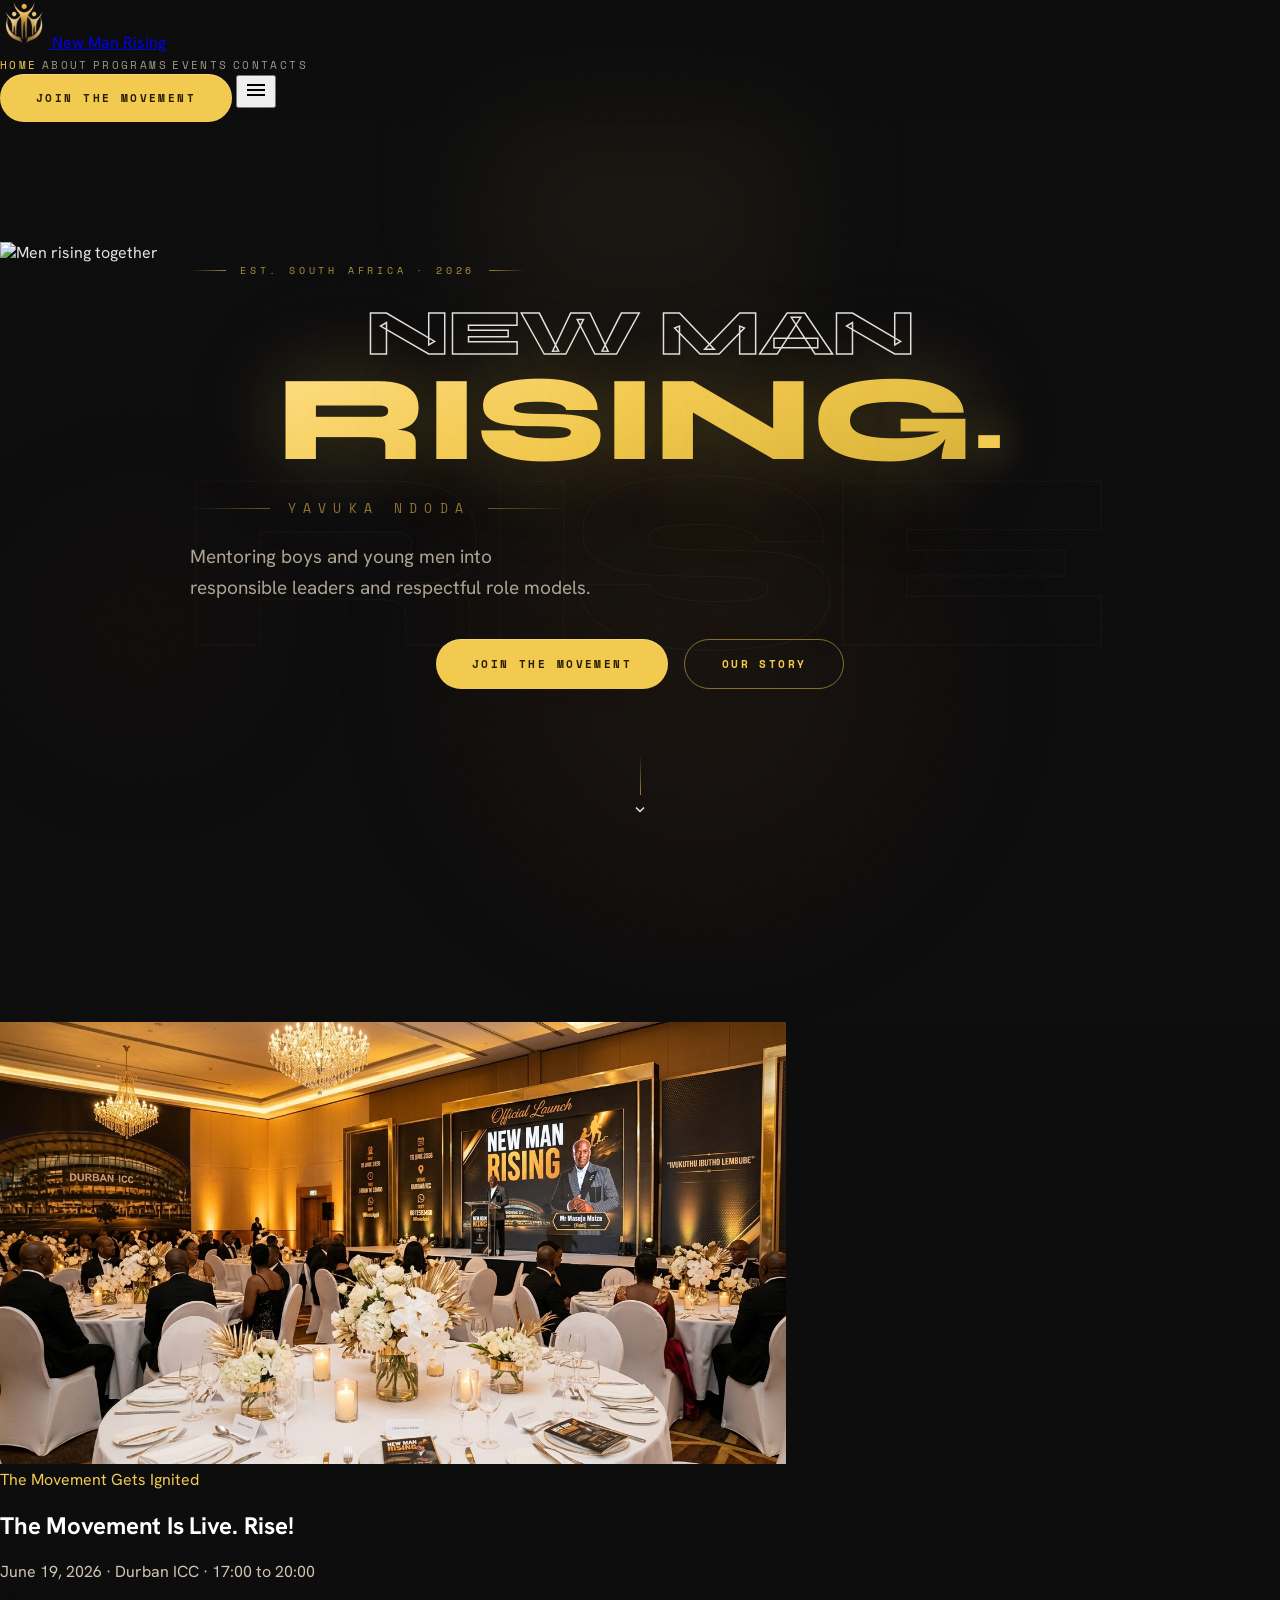
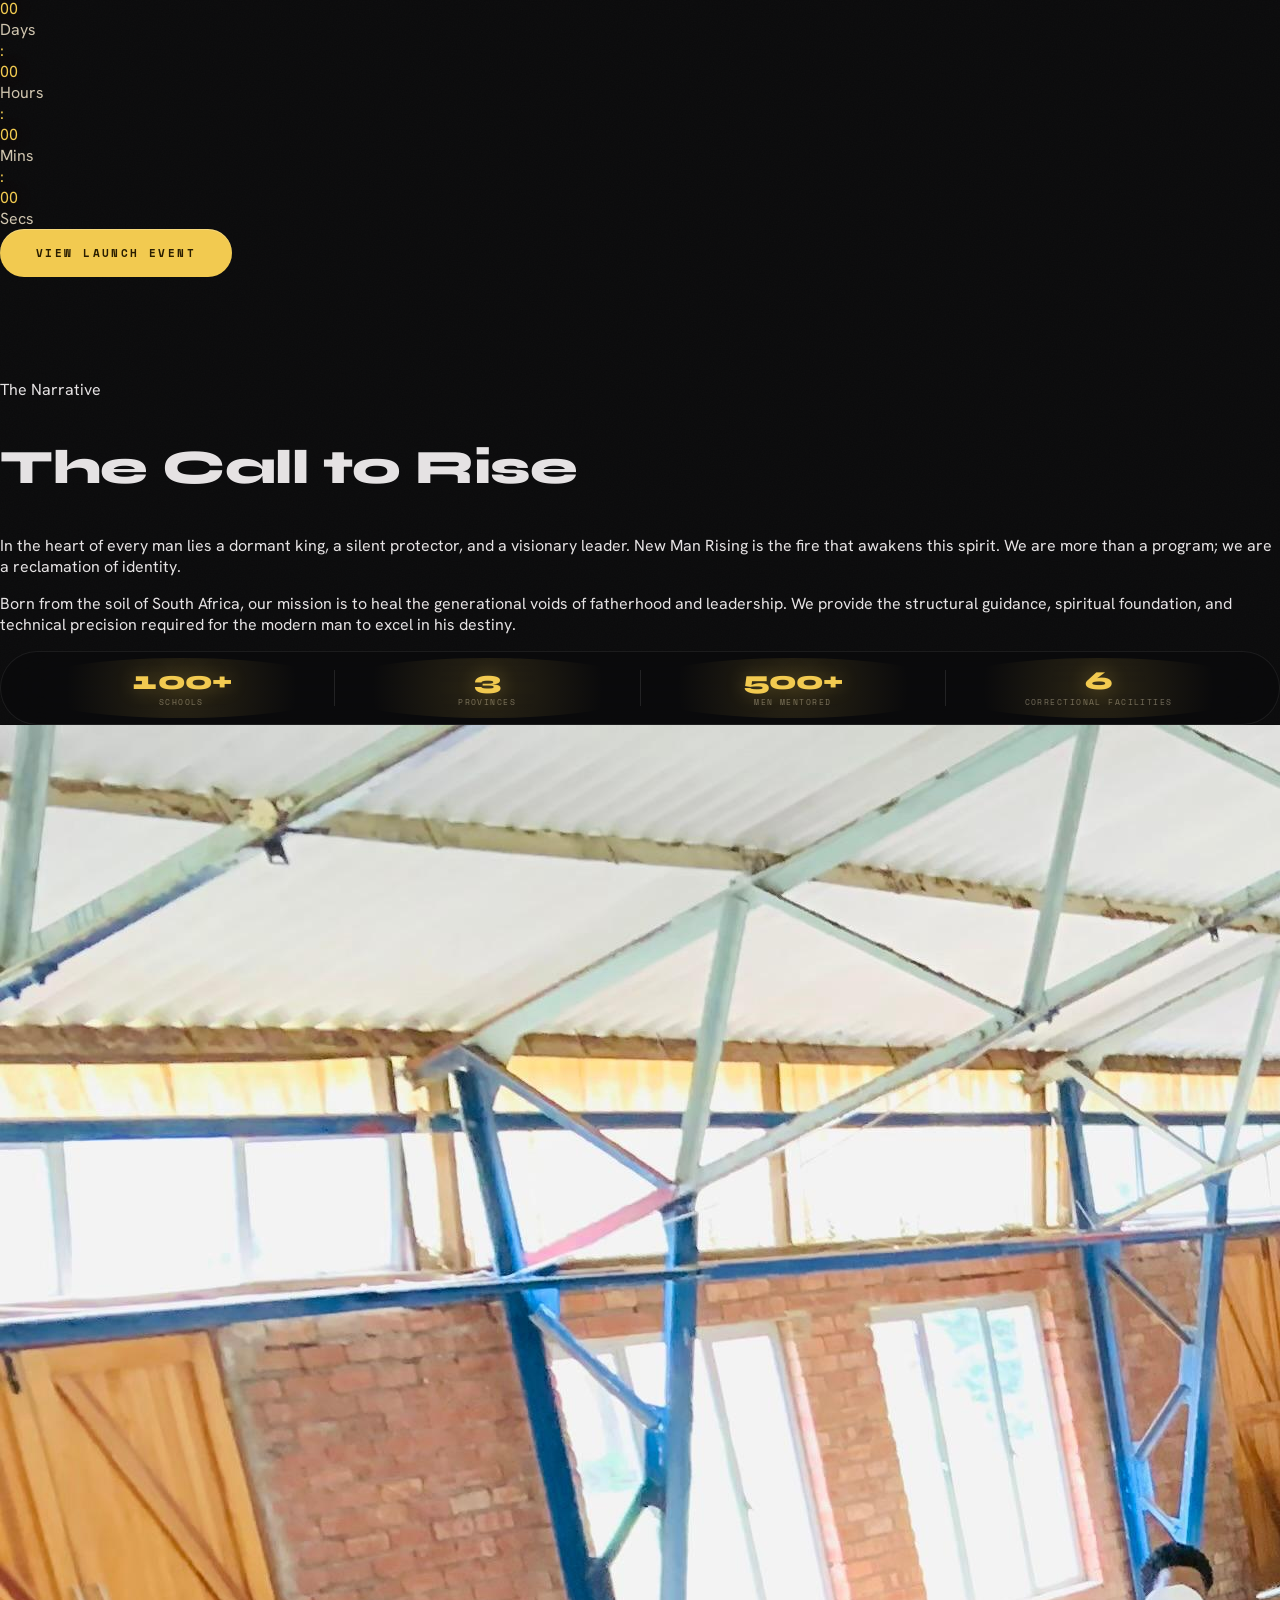
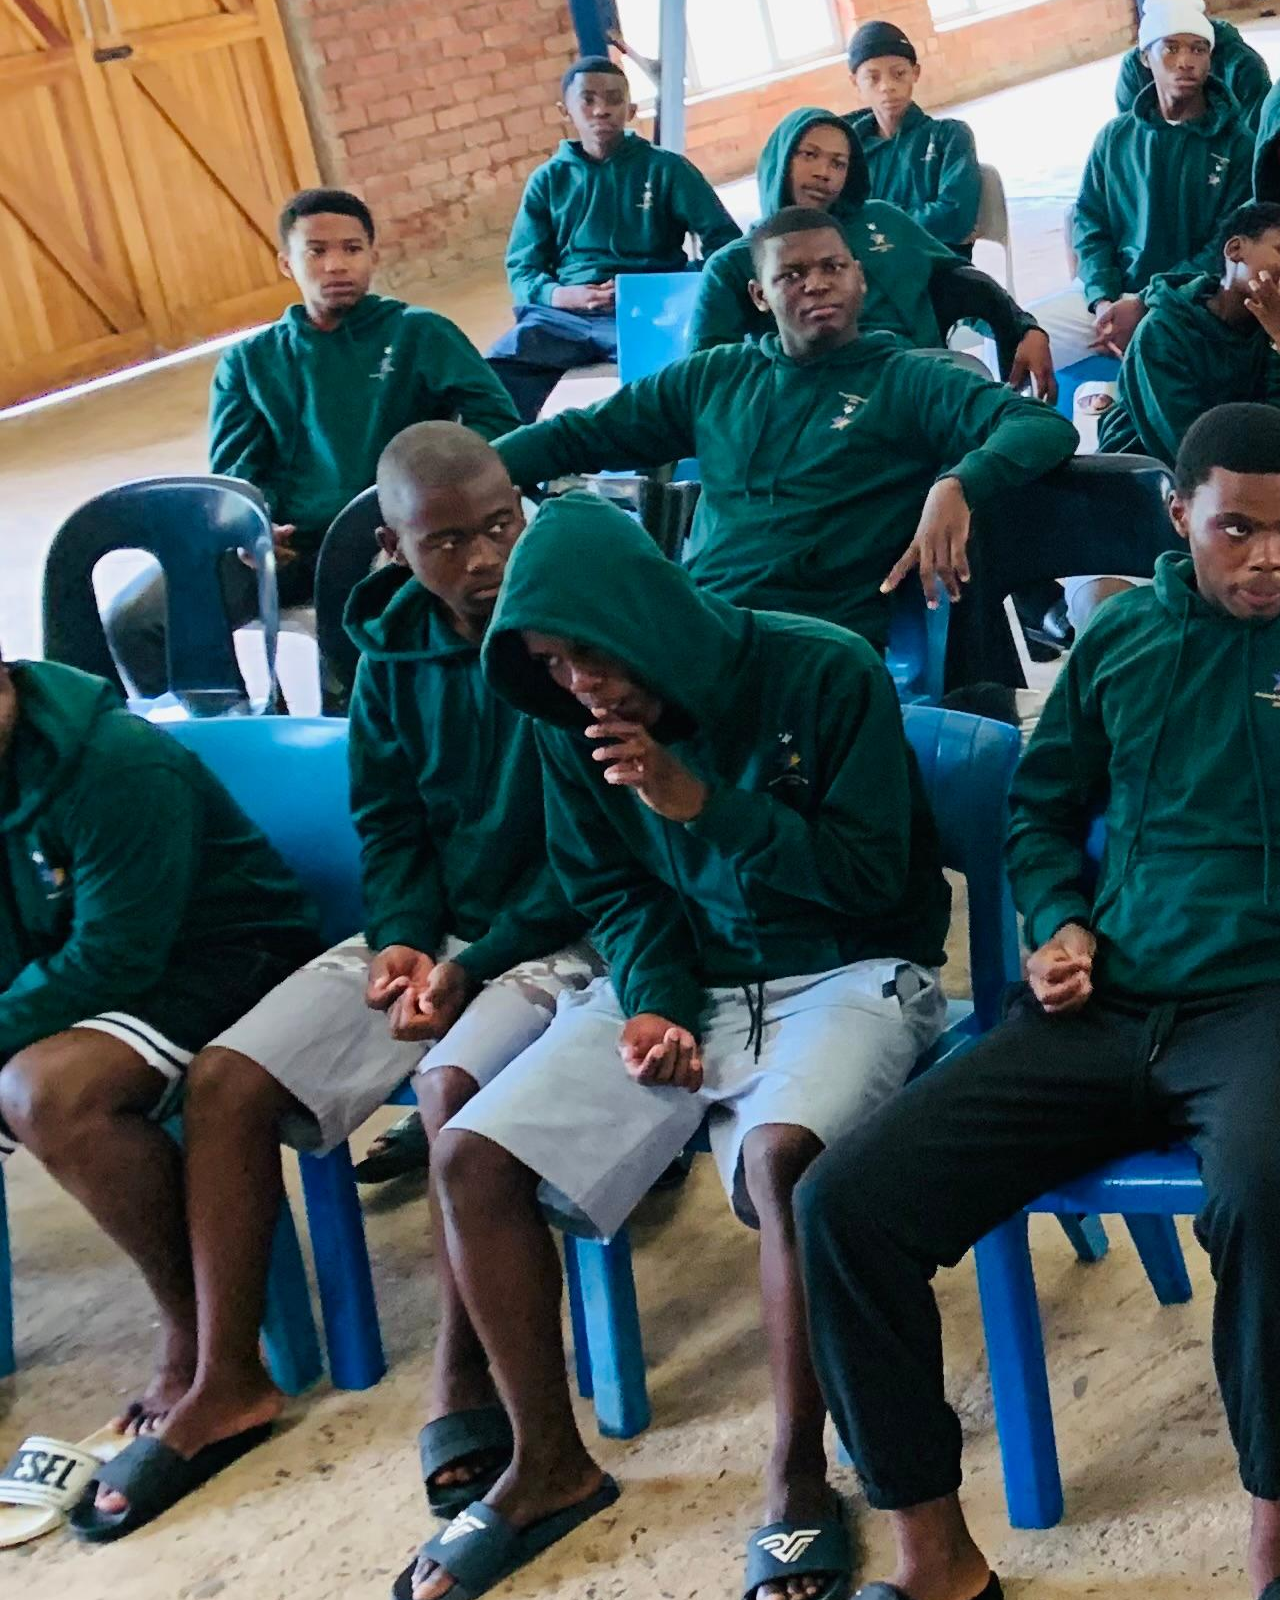
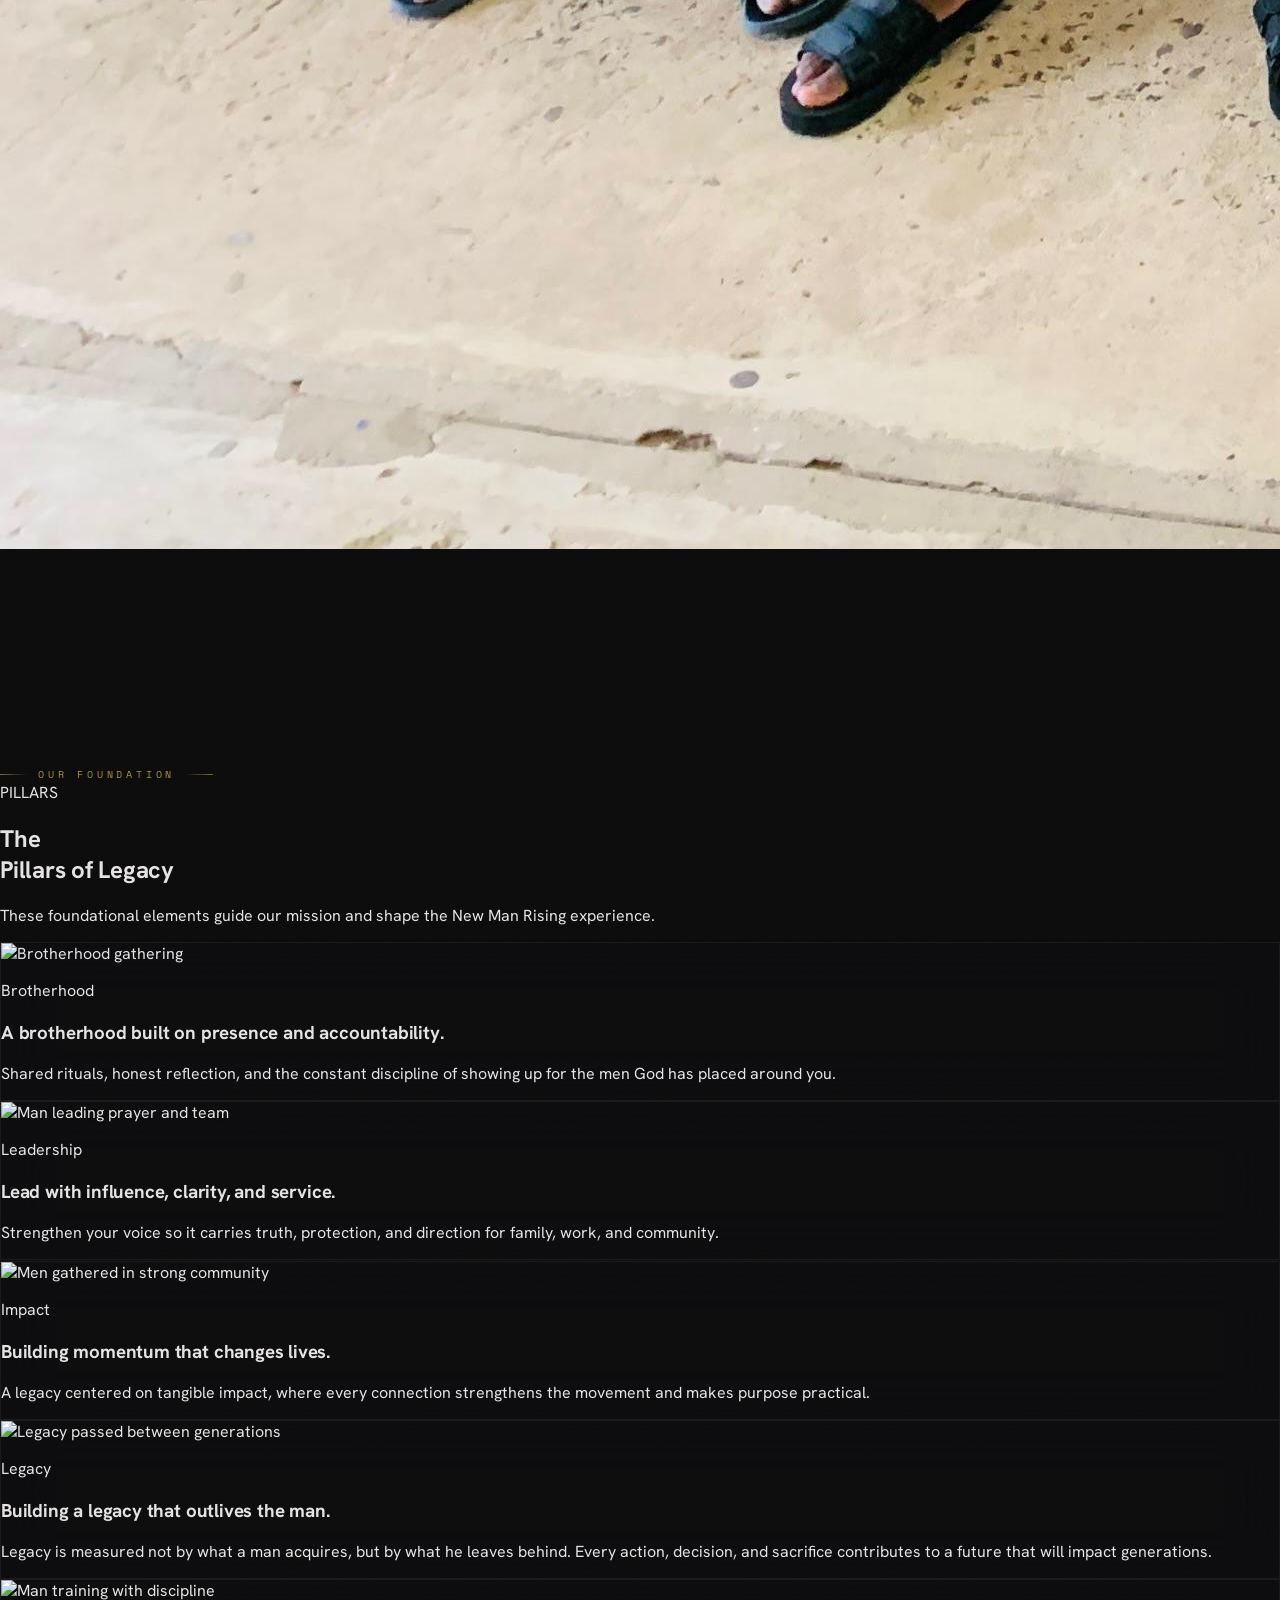
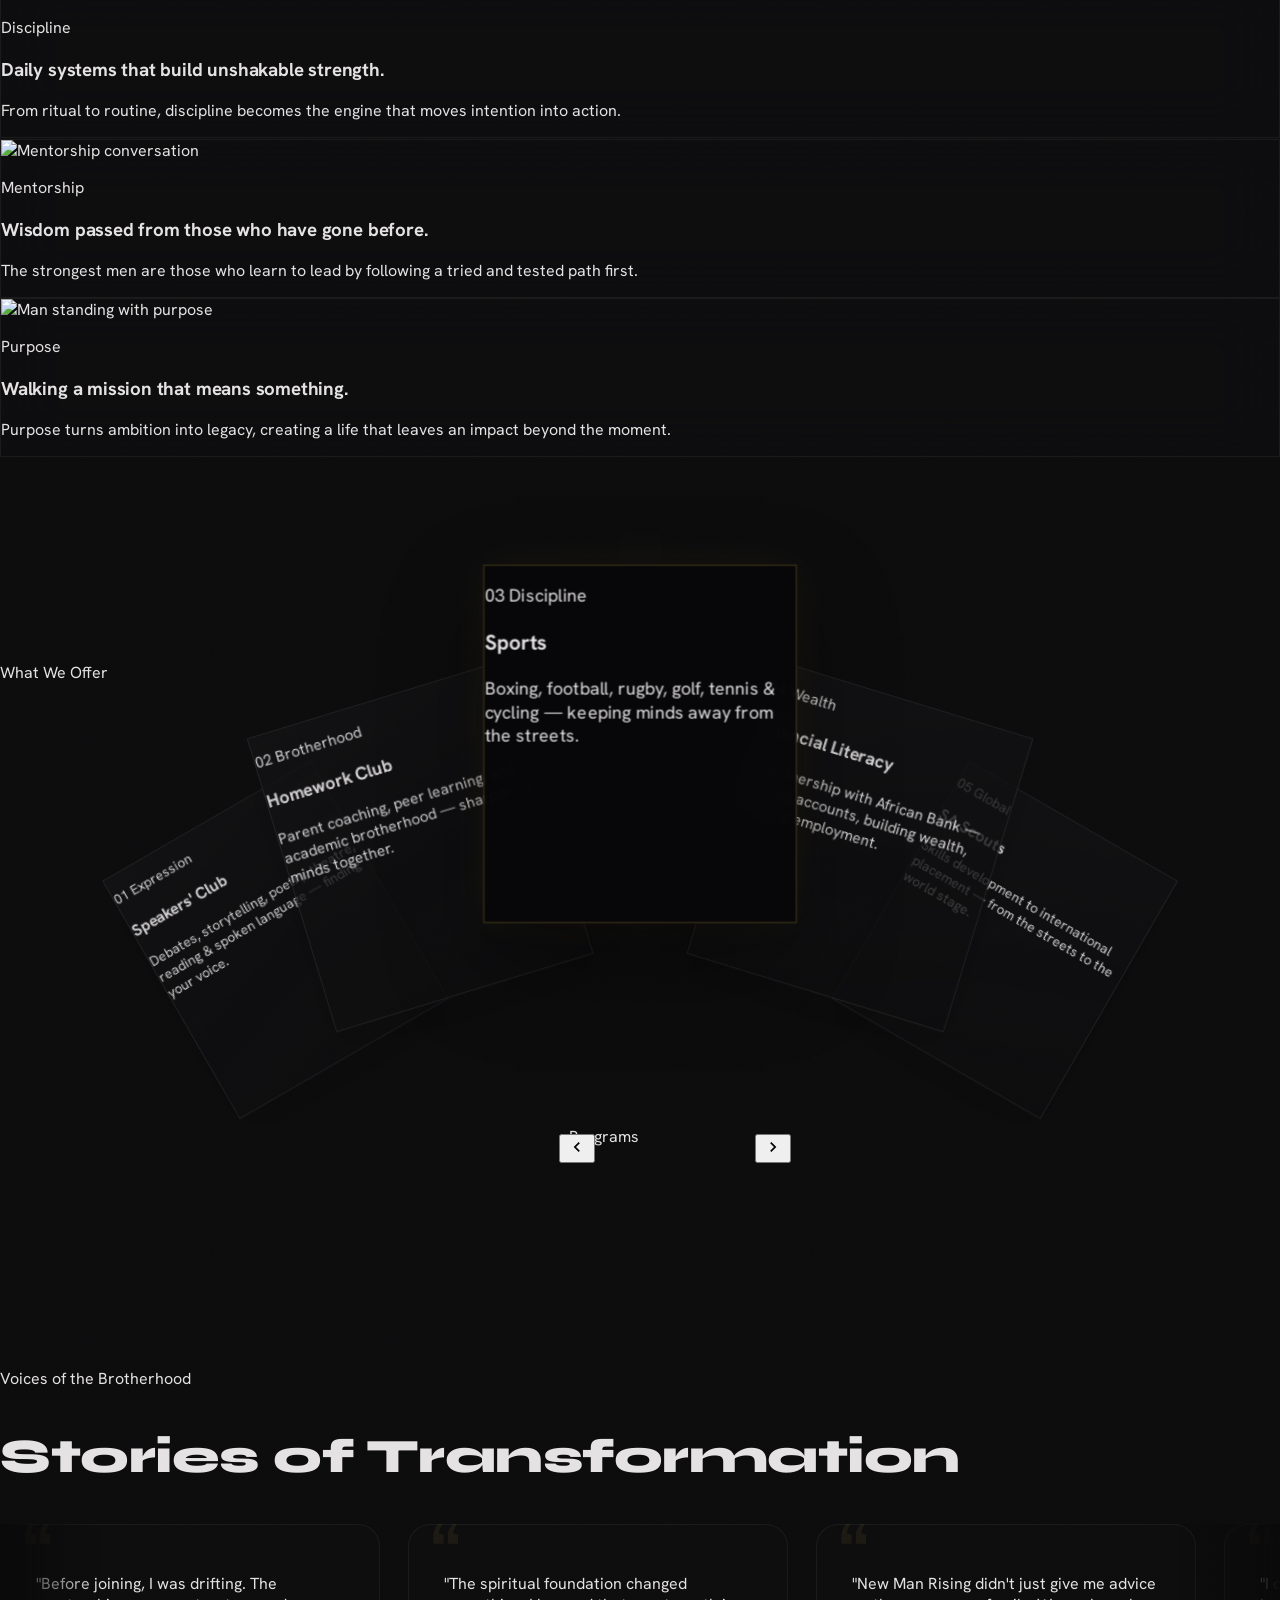
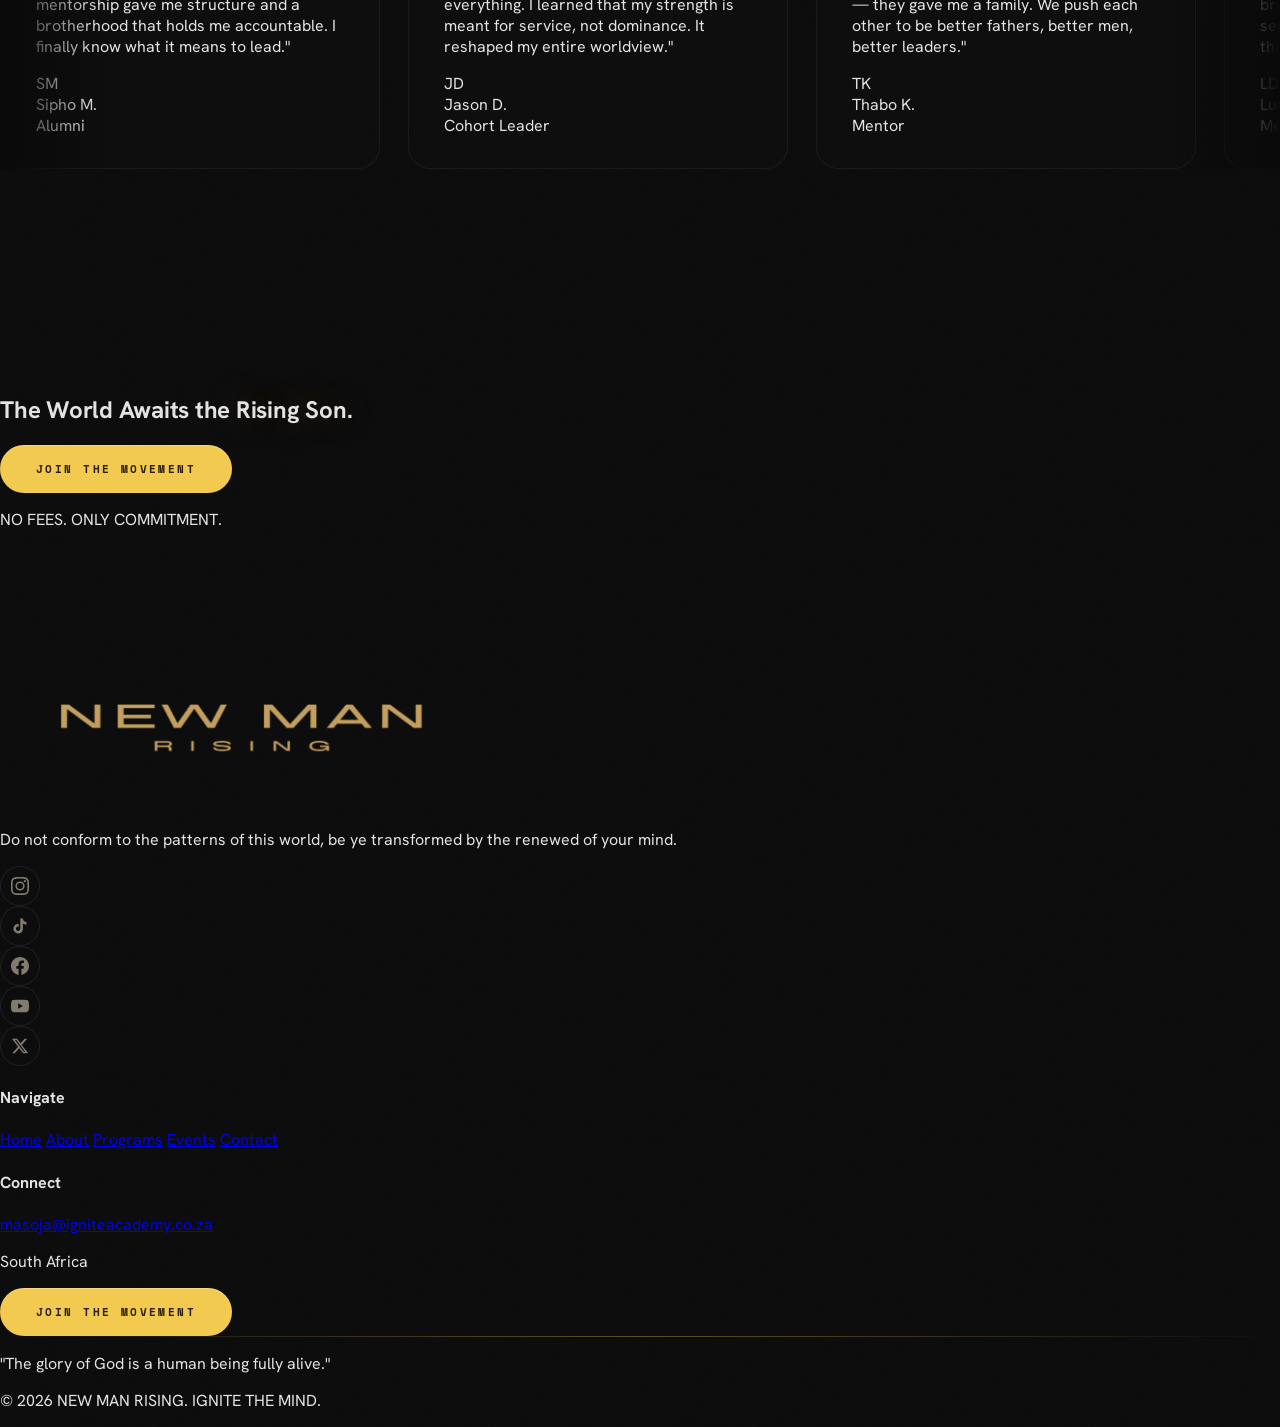
==== commit 2d42b987: "enhanced the loading state" ====
--- a/index.html
+++ b/index.html
@@ -38,6 +38,7 @@
 <body class="font-body-md text-body-md antialiased selection:bg-primary selection:text-on-primary page-home overflow-hidden">
   <div id="splash-screen" class="fixed inset-0 z-[100] flex items-center justify-center bg-background/95 backdrop-blur-xl">
     <div class="splash-shell">
+      <div class="splash-progress-ring" aria-hidden="true"></div>
       <div class="splash-ring"></div>
       <img src="assets/logo.jpeg" alt="New Man Rising" class="w-24 h-24 rounded-full splash-logo" style="mix-blend-mode:screen">
       <div class="splash-text">
--- a/styles.css
+++ b/styles.css
@@ -3241,6 +3241,17 @@
   animation: splashEnter 900ms var(--ease-spring) both;
 }
 
+.splash-progress-ring {
+  position: absolute;
+  inset: -0.9rem;
+  border-radius: 999px;
+  background: conic-gradient(from -90deg, var(--gold-2) calc(var(--splash-progress, 0) * 1%), rgba(242,202,80,0.12) calc(var(--splash-progress, 0) * 1%));
+  mask: radial-gradient(circle, transparent 58%, black 59%);
+  -webkit-mask: radial-gradient(circle, transparent 58%, black 59%);
+  transition: background 180ms linear;
+  filter: drop-shadow(0 0 18px rgba(242,202,80,0.2));
+}
+
 .splash-ring {
   position: absolute;
   inset: 0;
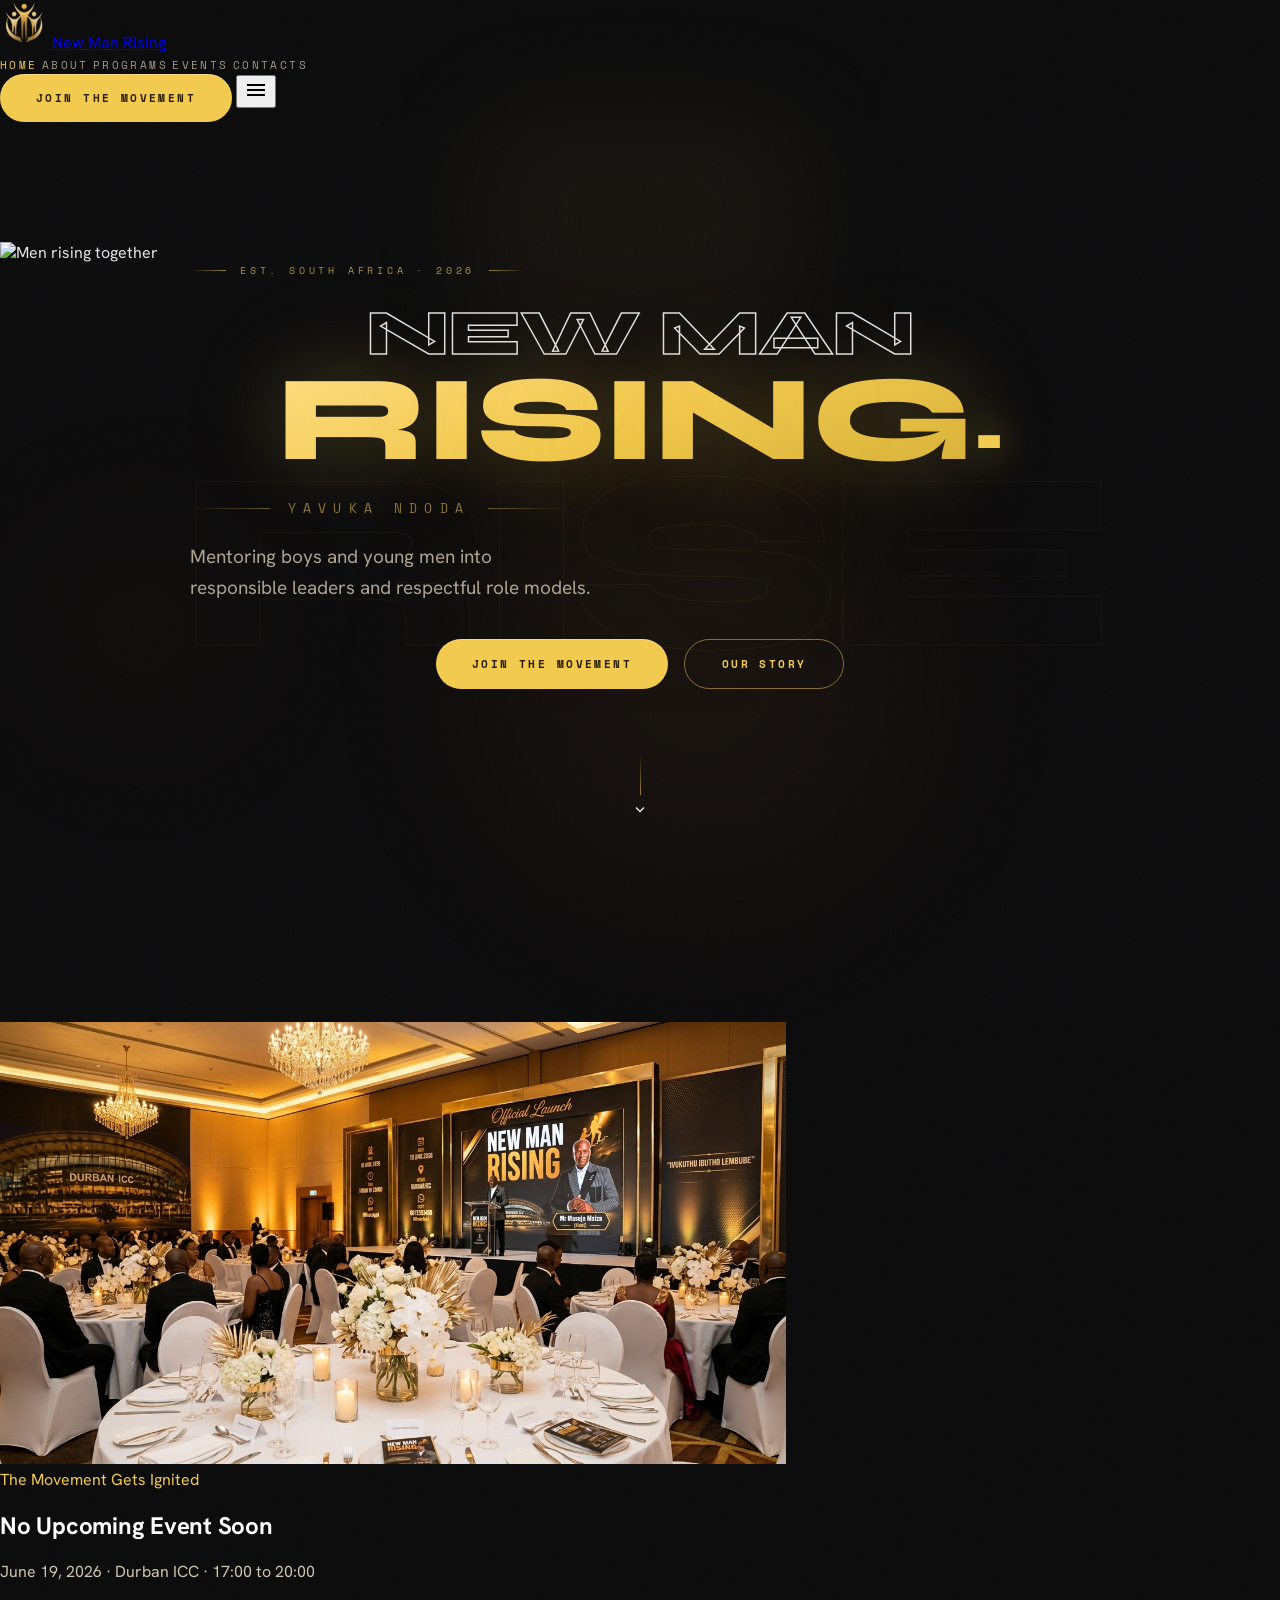
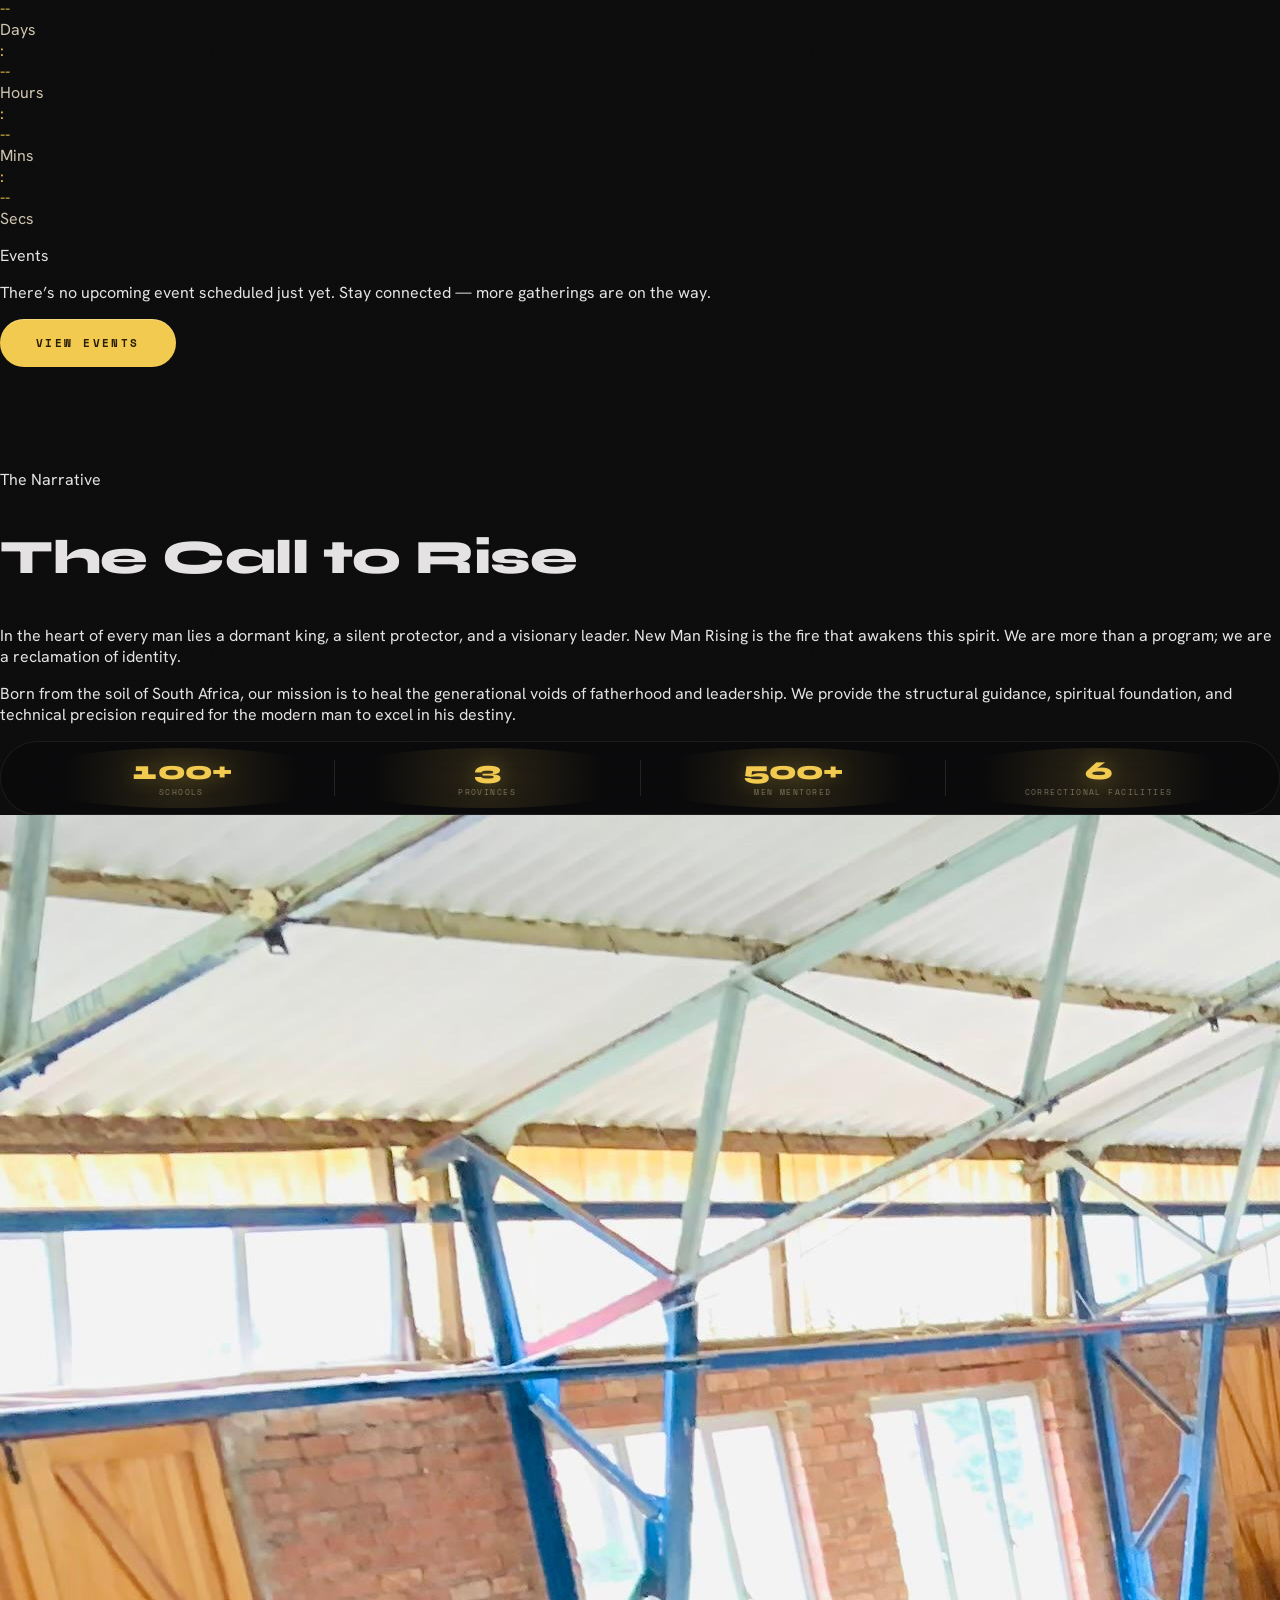
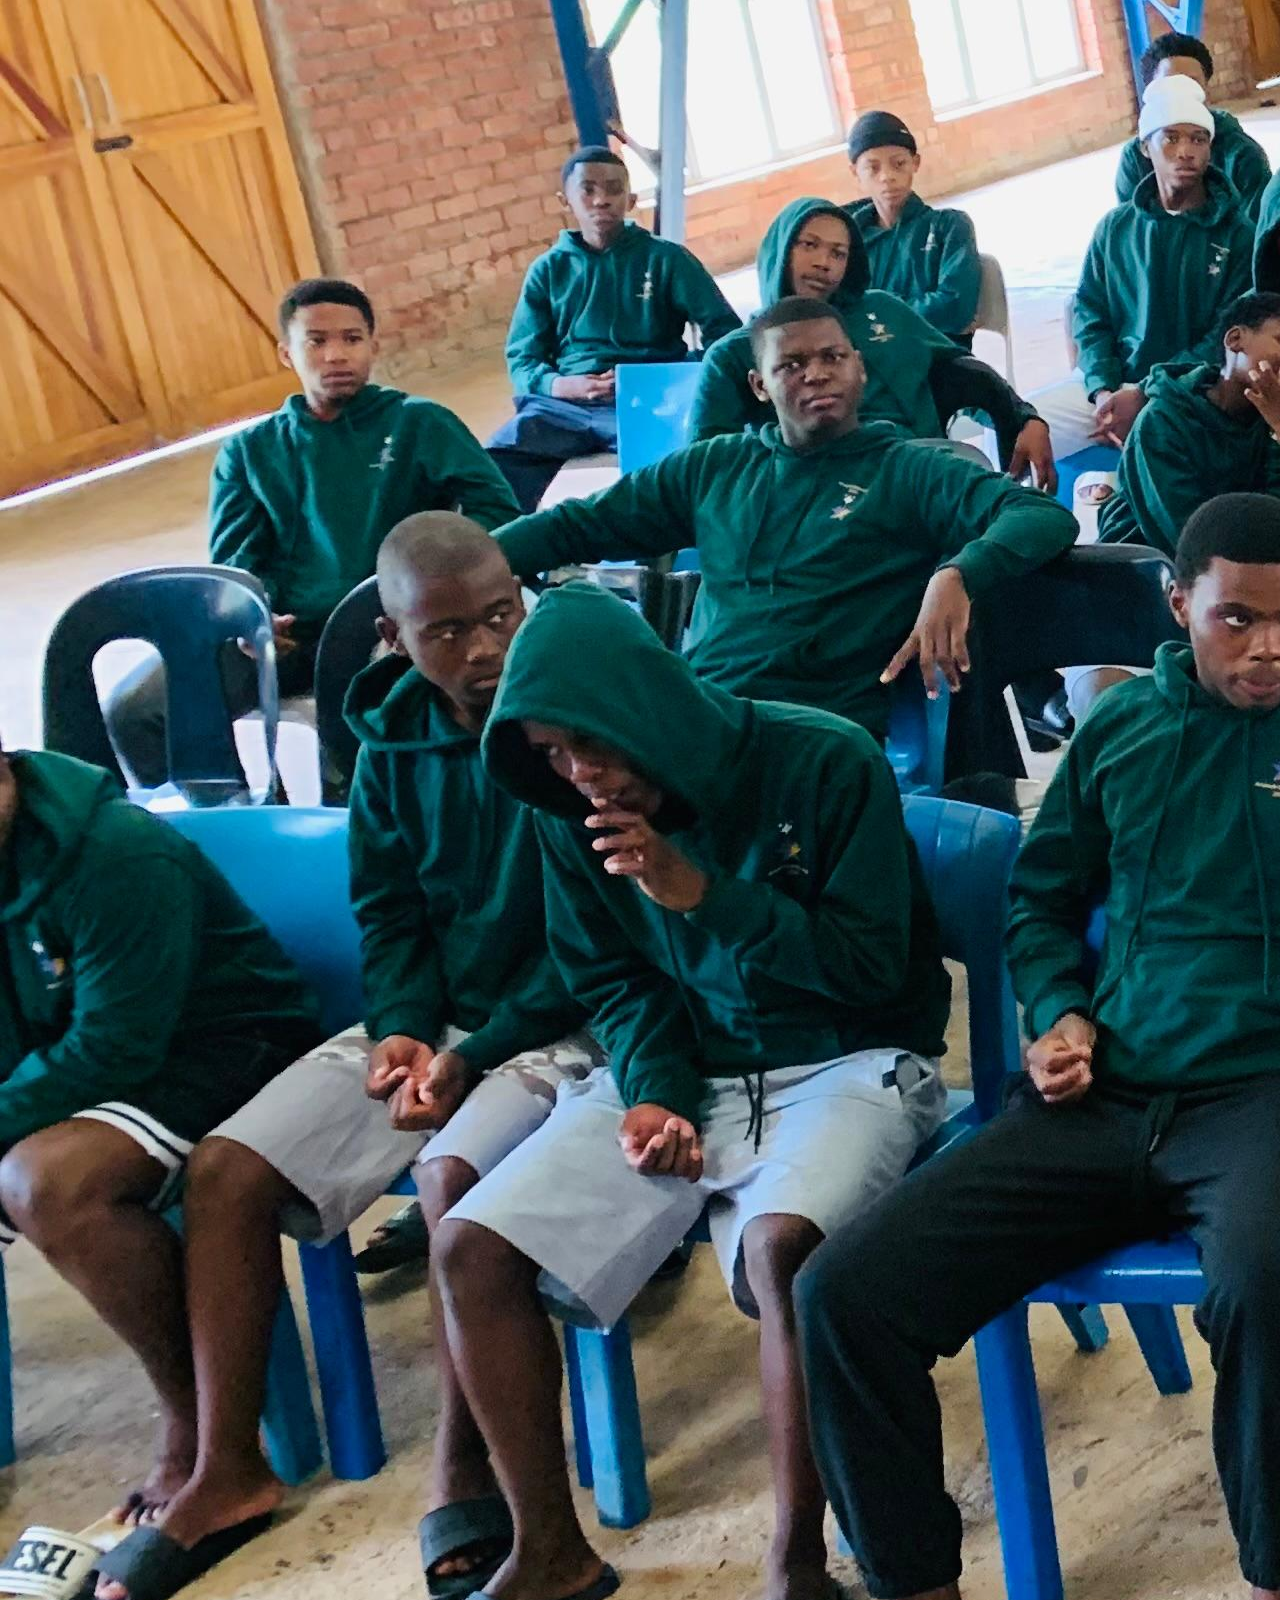
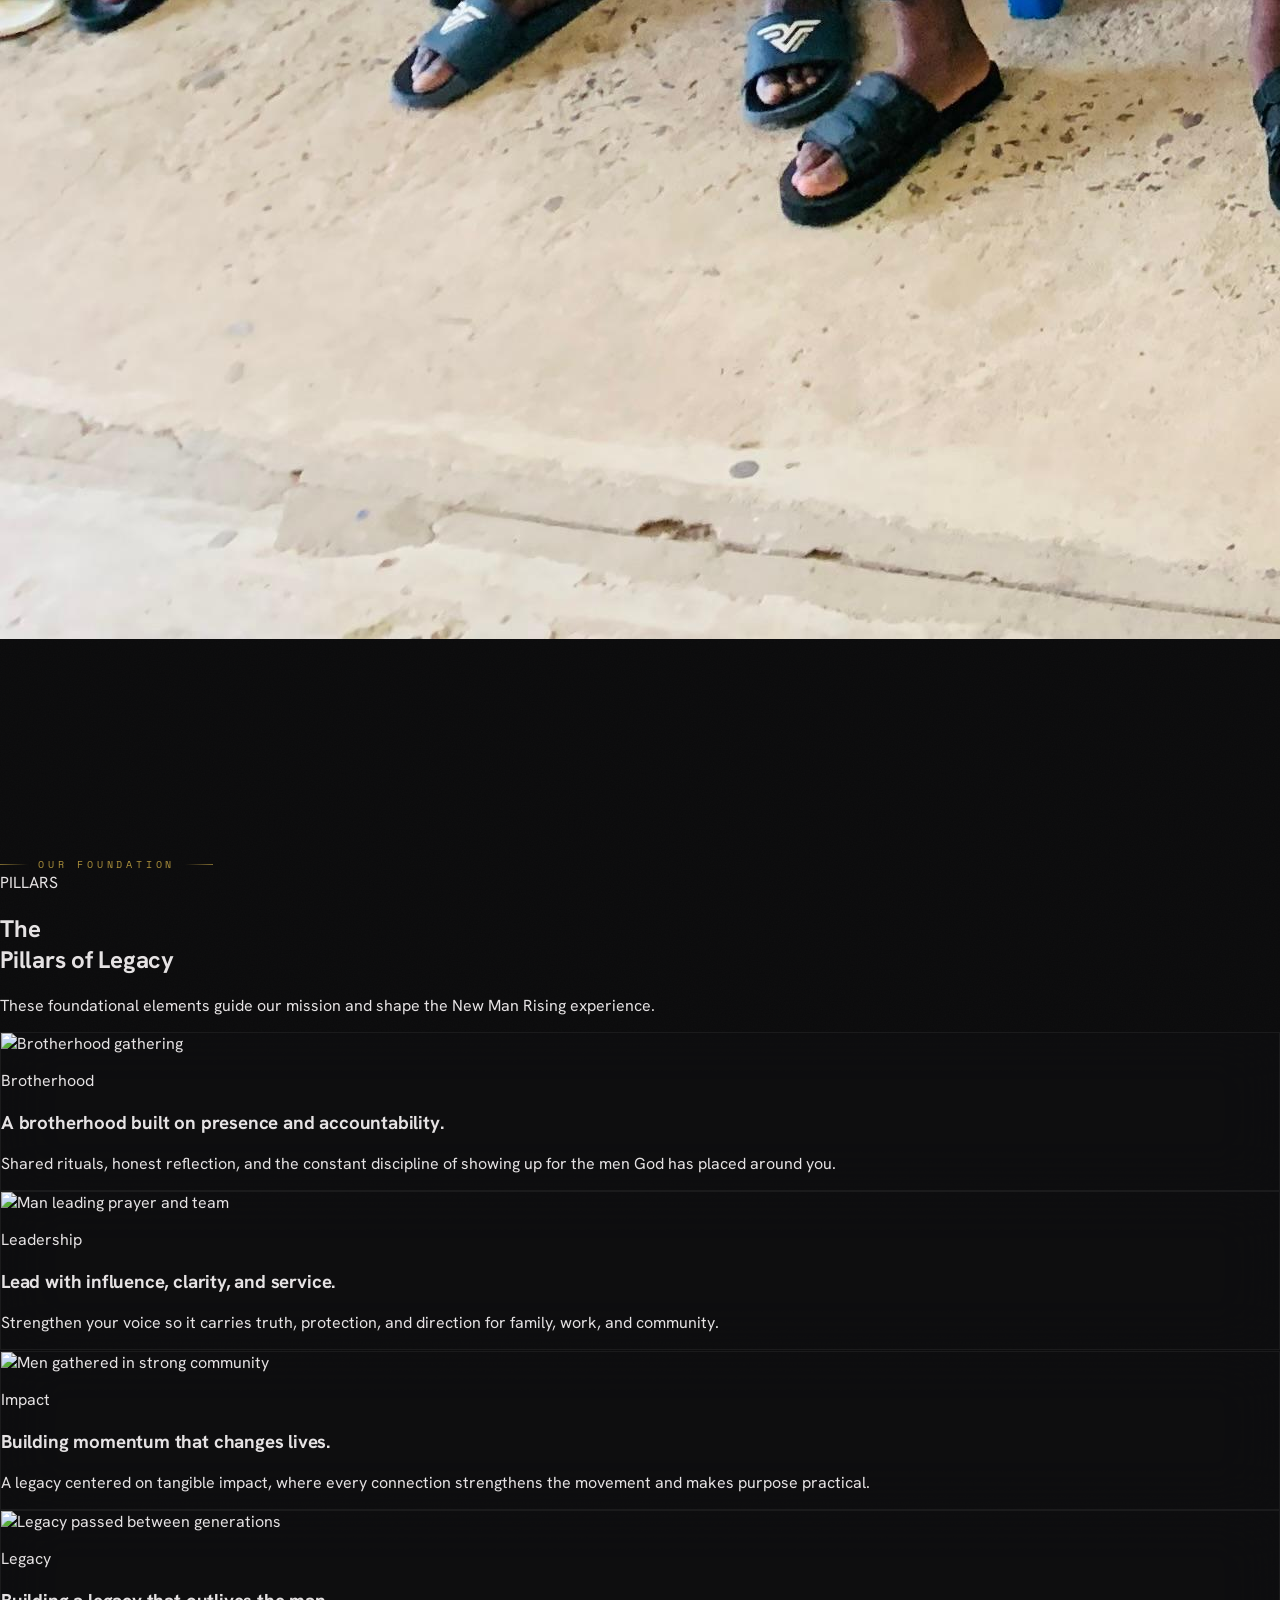
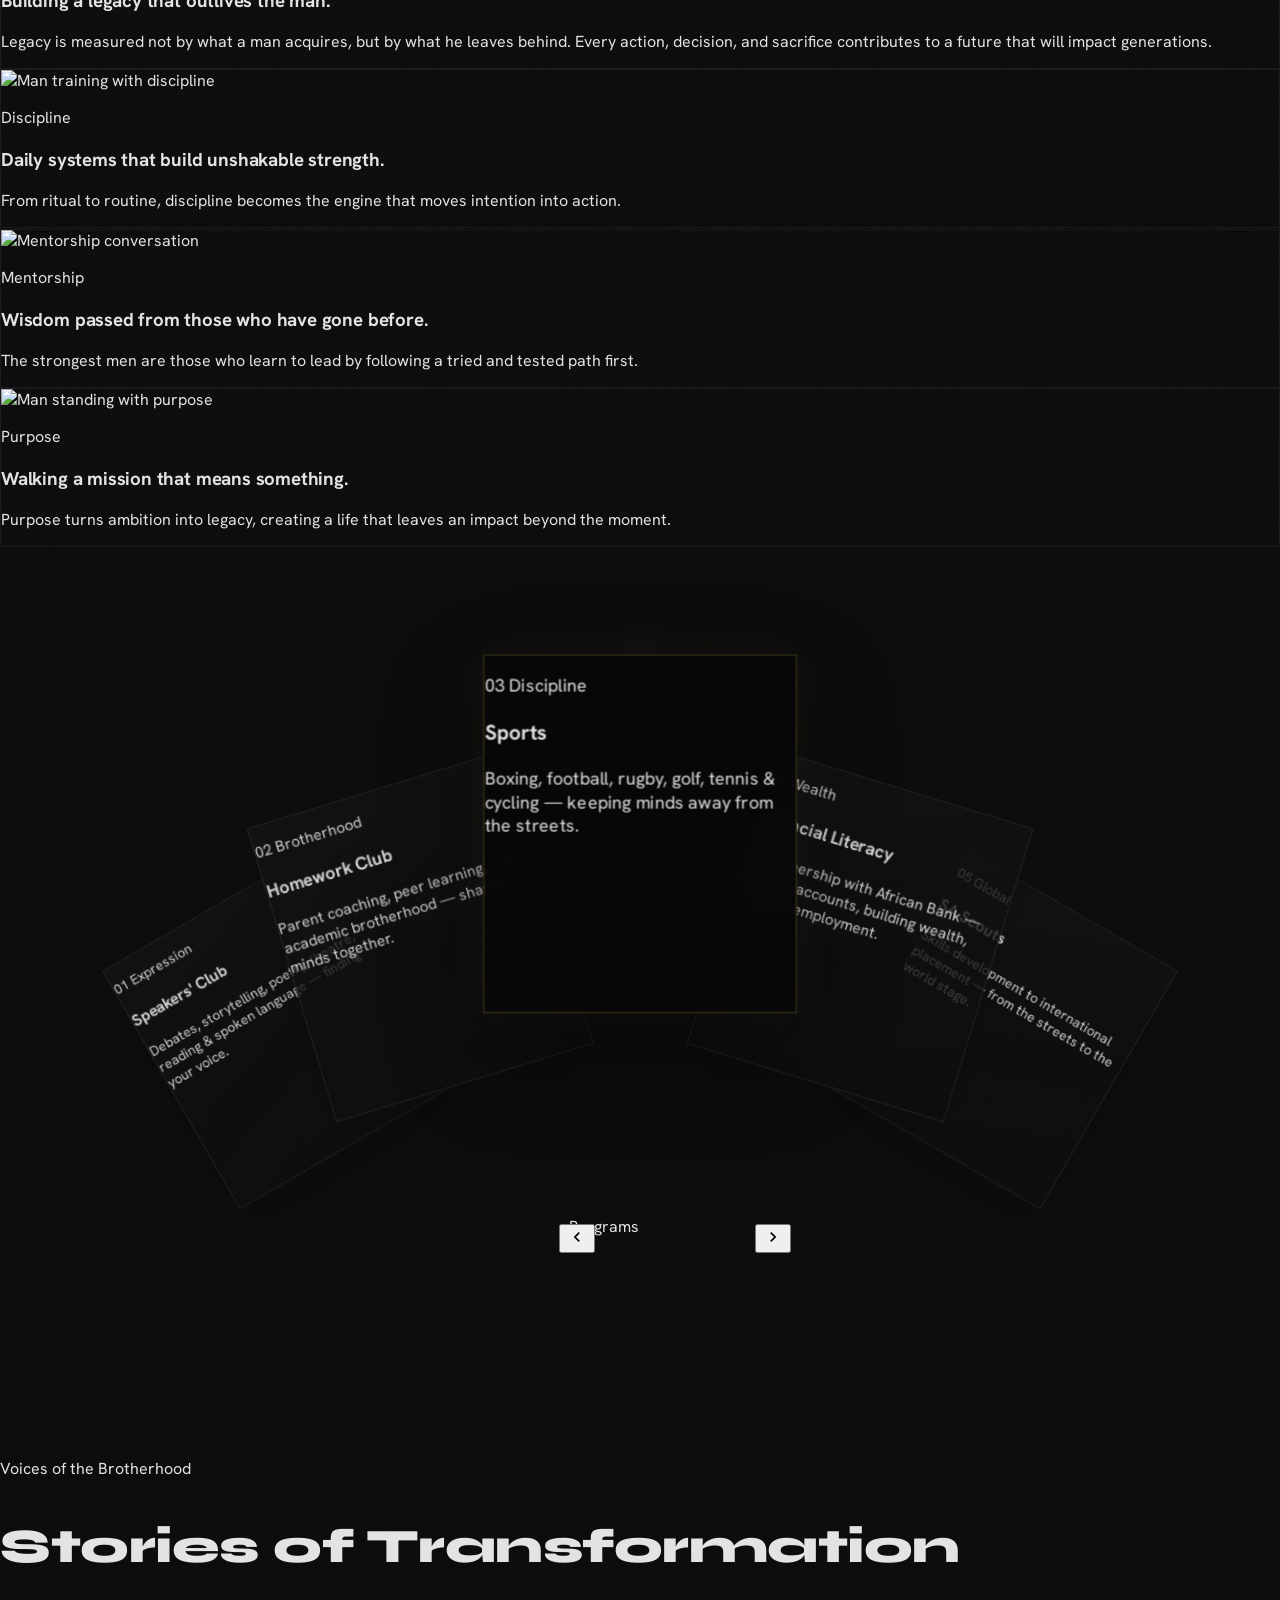
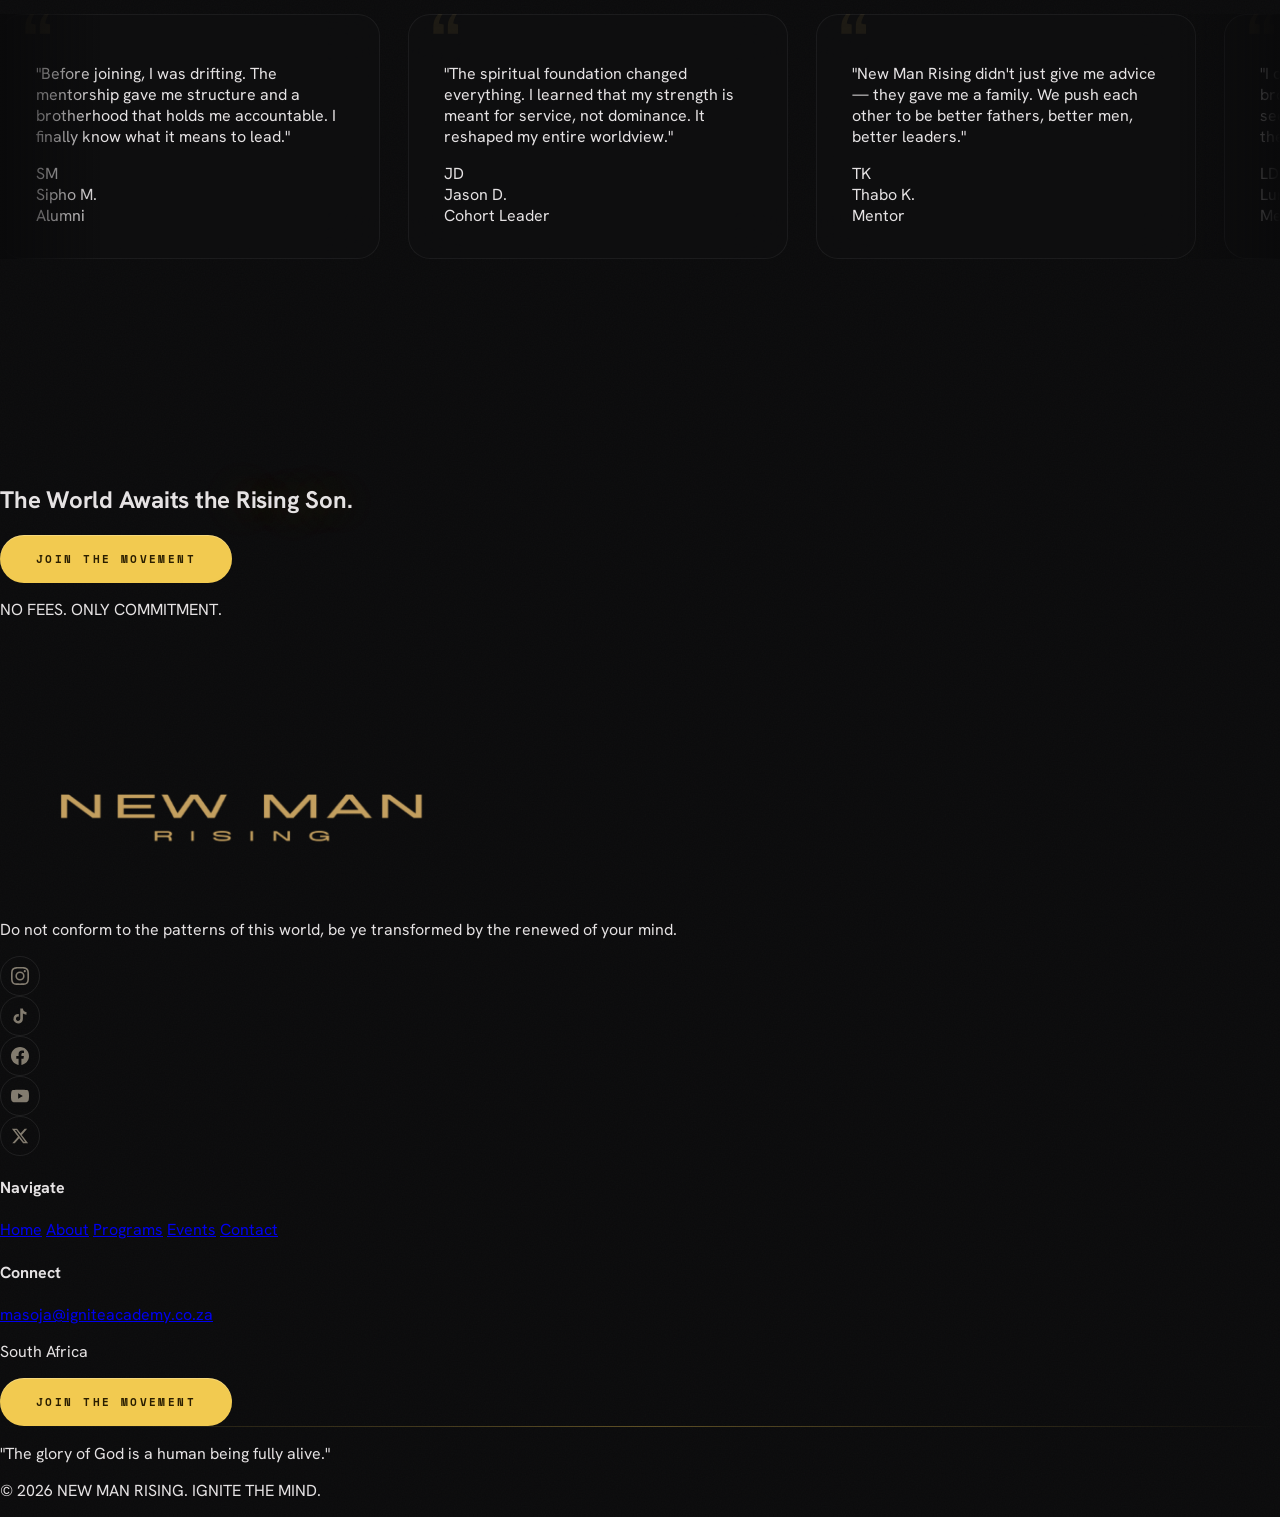
==== commit e0feba6a: "Add countdown empty state and update event display logic" ====
--- a/index.html
+++ b/index.html
@@ -35,7 +35,7 @@
   <link rel="stylesheet" href="styles.css" />
 </head>
 
-<body class="font-body-md text-body-md antialiased selection:bg-primary selection:text-on-primary page-home overflow-hidden">
+<body class="font-body-md text-body-md antialiased selection:bg-primary selection:text-on-primary page-home">
   <div id="splash-screen" class="fixed inset-0 z-[100] flex items-center justify-center bg-background/95 backdrop-blur-xl">
     <div class="splash-shell">
       <div class="splash-progress-ring" aria-hidden="true"></div>
@@ -162,7 +162,7 @@
   </div>
 
   <div class="relative z-10 max-w-5xl mx-auto flex flex-col md:flex-row items-center justify-between gap-8">
-    <div class="text-center md:text-left">
+    <div id="countdown-details" class="text-center md:text-left">
       <span style="color:#f2ca50" class="font-label-caps text-xs uppercase tracking-widest block mb-2">The Movement Gets Ignited</span>
       <h2 style="color:#ffffff" class="font-headline-md text-2xl md:text-3xl uppercase">New Man Rising Official Launch</h2>
       <p style="color:#d0c5af" class="mt-2 text-sm">June 19, 2026 · Durban ICC · 17:00 to 20:00</p>
@@ -190,7 +190,12 @@
       </div>
     </div>
 
-    <a href="events.html" class="btn-primary flex-shrink-0">View Launch Event</a>
+    <div id="countdown-empty-state" class="hidden max-w-xl rounded-2xl border border-primary/20 bg-black/30 px-5 py-4 text-center">
+      <p class="font-label-caps text-[10px] uppercase tracking-[0.35em] text-primary/80 mb-2">Events</p>
+      <p class="text-sm md:text-base text-white/80">There’s no upcoming event scheduled just yet. Stay connected — more gatherings are on the way.</p>
+    </div>
+
+    <a href="events.html" class="btn-primary flex-shrink-0">View Events</a>
   </div>
 </section>
 
--- a/styles.css
+++ b/styles.css
@@ -121,6 +121,7 @@
   background-color: var(--color-background);
   color: var(--color-on-background);
   overflow-x: hidden;
+  overflow-y: auto;
   font-family: 'Hanken Grotesk', sans-serif;
   margin: 0;
   /* Subtle noise texture over the background */
@@ -157,6 +158,11 @@
   background-image:
     radial-gradient(circle at 1px 1px, rgba(212, 175, 55, 0.05) 1px, transparent 0);
   background-size: 36px 36px;
+}
+
+body.page-home {
+  overflow-x: hidden;
+  overflow-y: auto;
 }
 
 /* ═══════════════════════════════════════════
@@ -2747,6 +2753,26 @@
   .page-hero-gold    { font-size: clamp(30px, 12.5vw, 52px); }
 }
 
+.events-hero {
+  isolation: isolate;
+}
+
+@media (max-width: 768px) {
+  .events-hero {
+    min-height: 100svh;
+    padding-top: 7rem;
+    padding-bottom: 2.5rem;
+  }
+
+  .events-hero .page-hero-title {
+    margin-bottom: 1.25rem;
+  }
+
+  .events-hero .section-divider {
+    margin-top: 0;
+  }
+}
+
 
 /* ═══════════════════════════════════════════
    PARTNERS SECTION
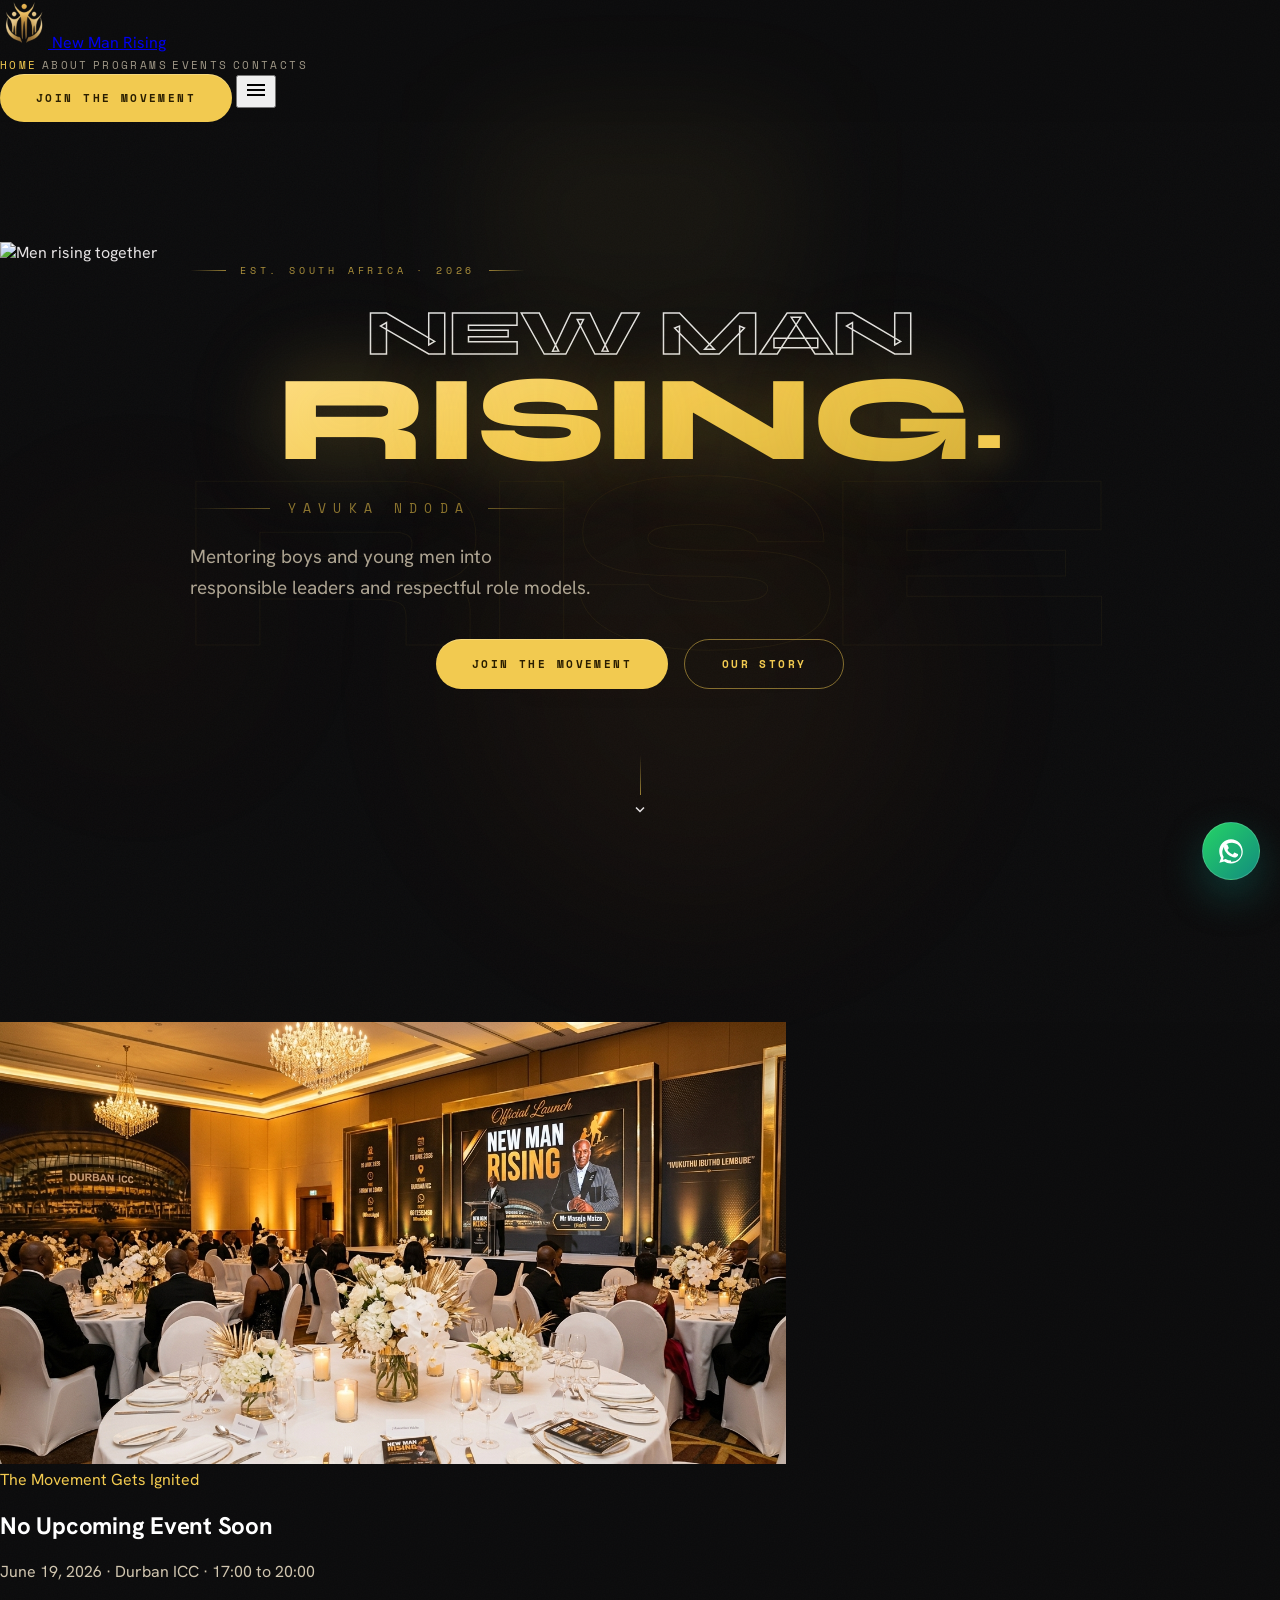
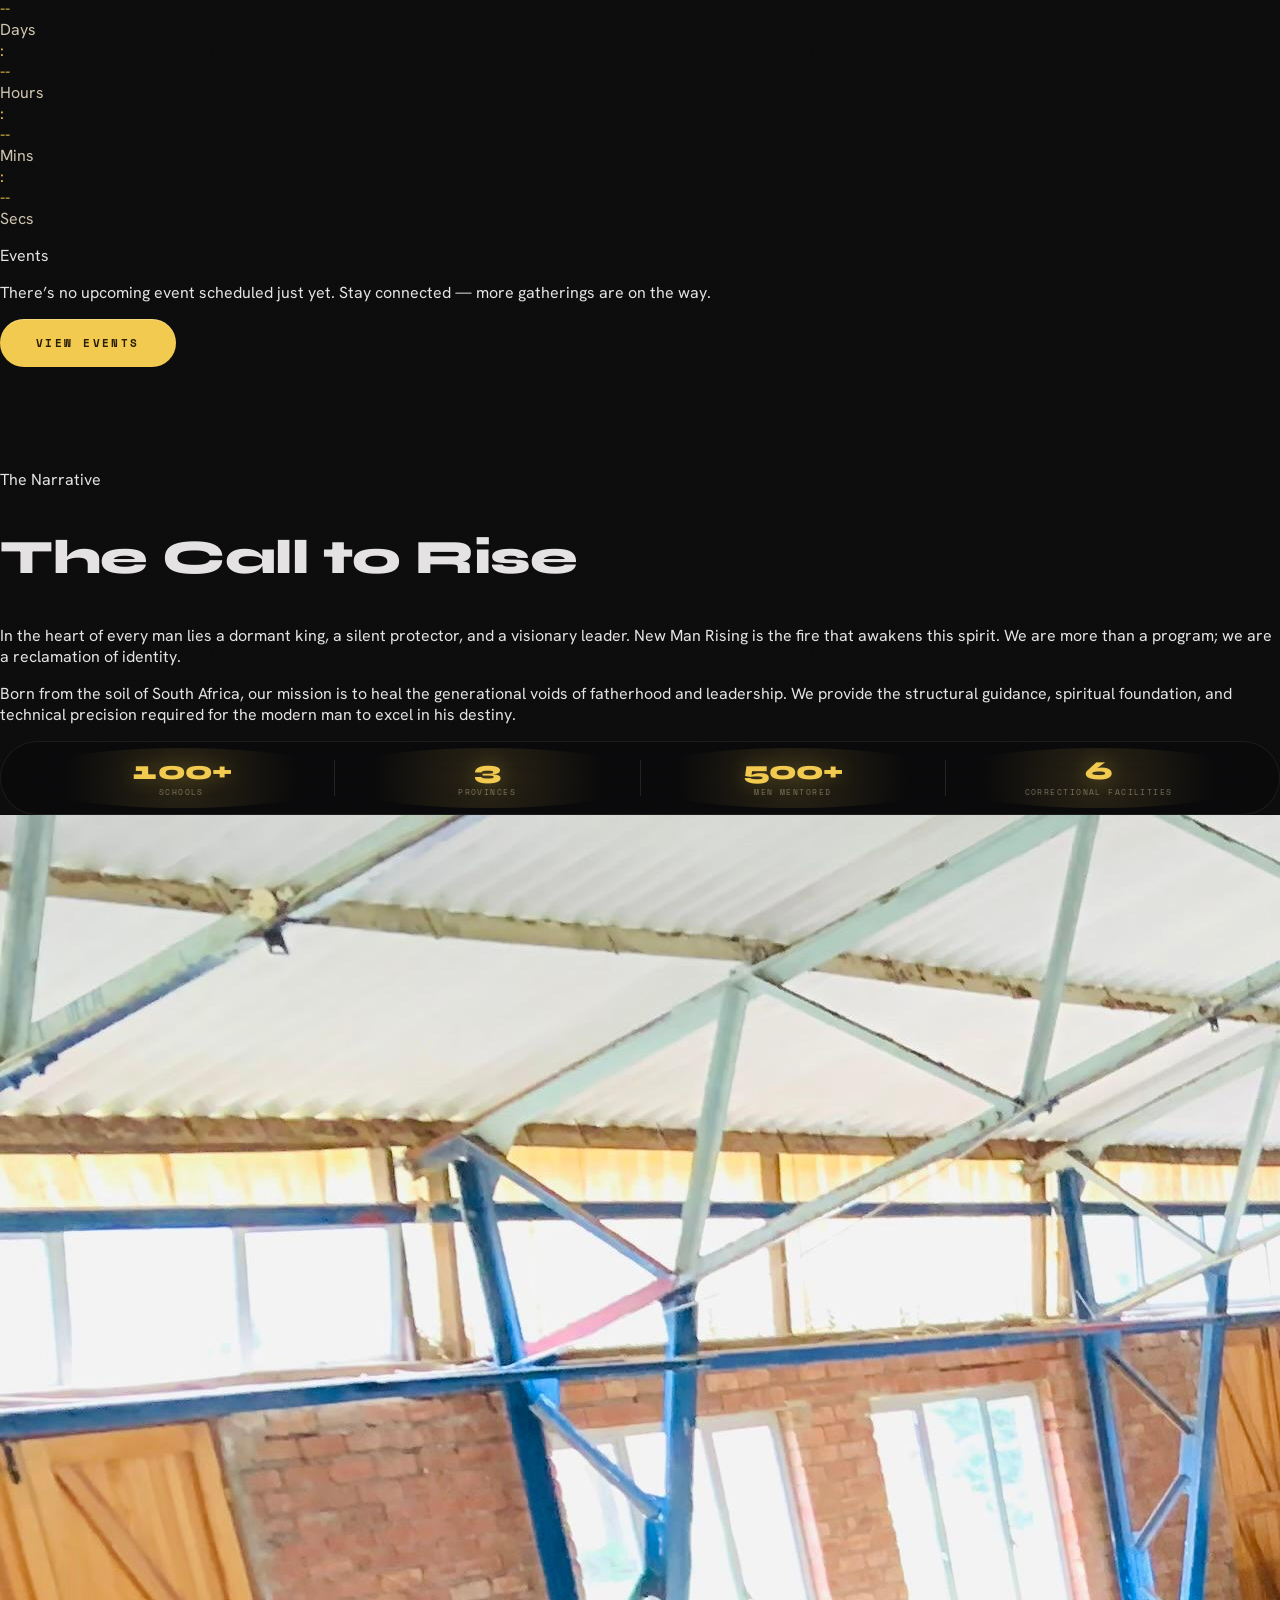
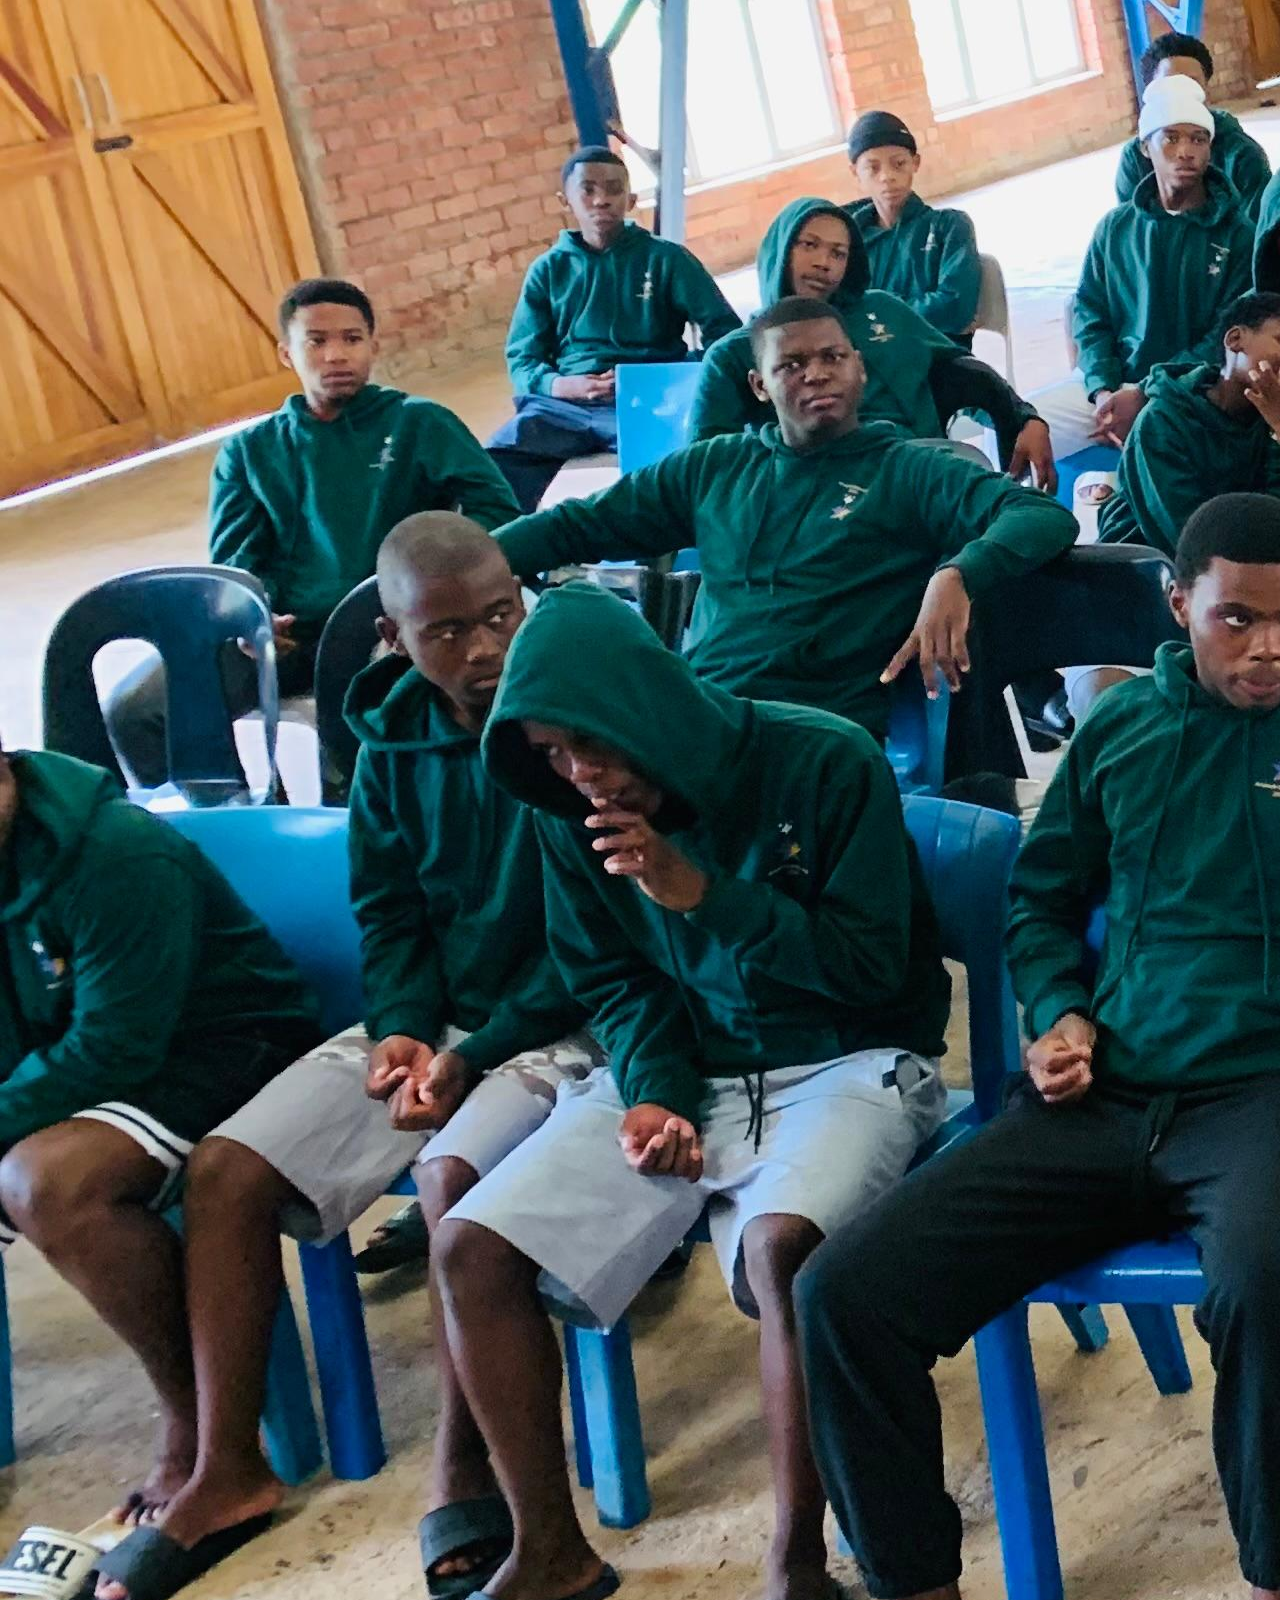
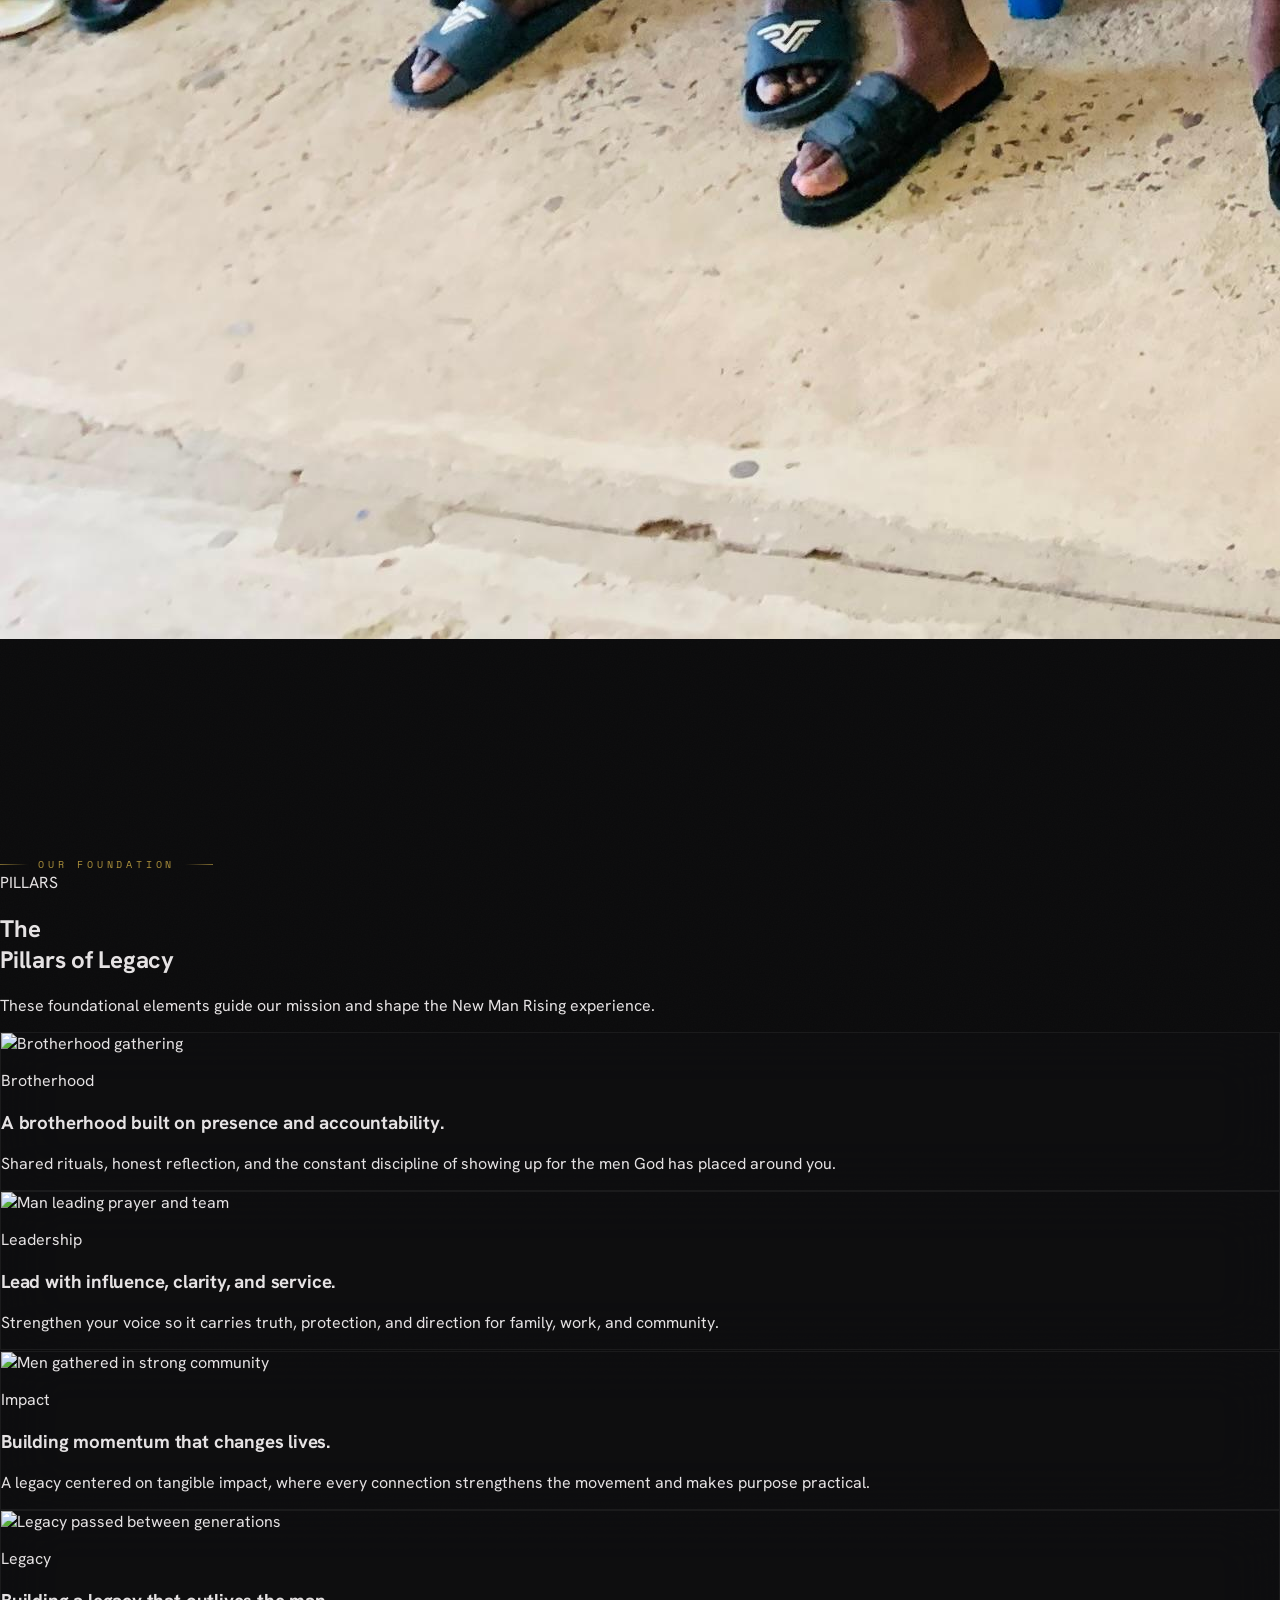
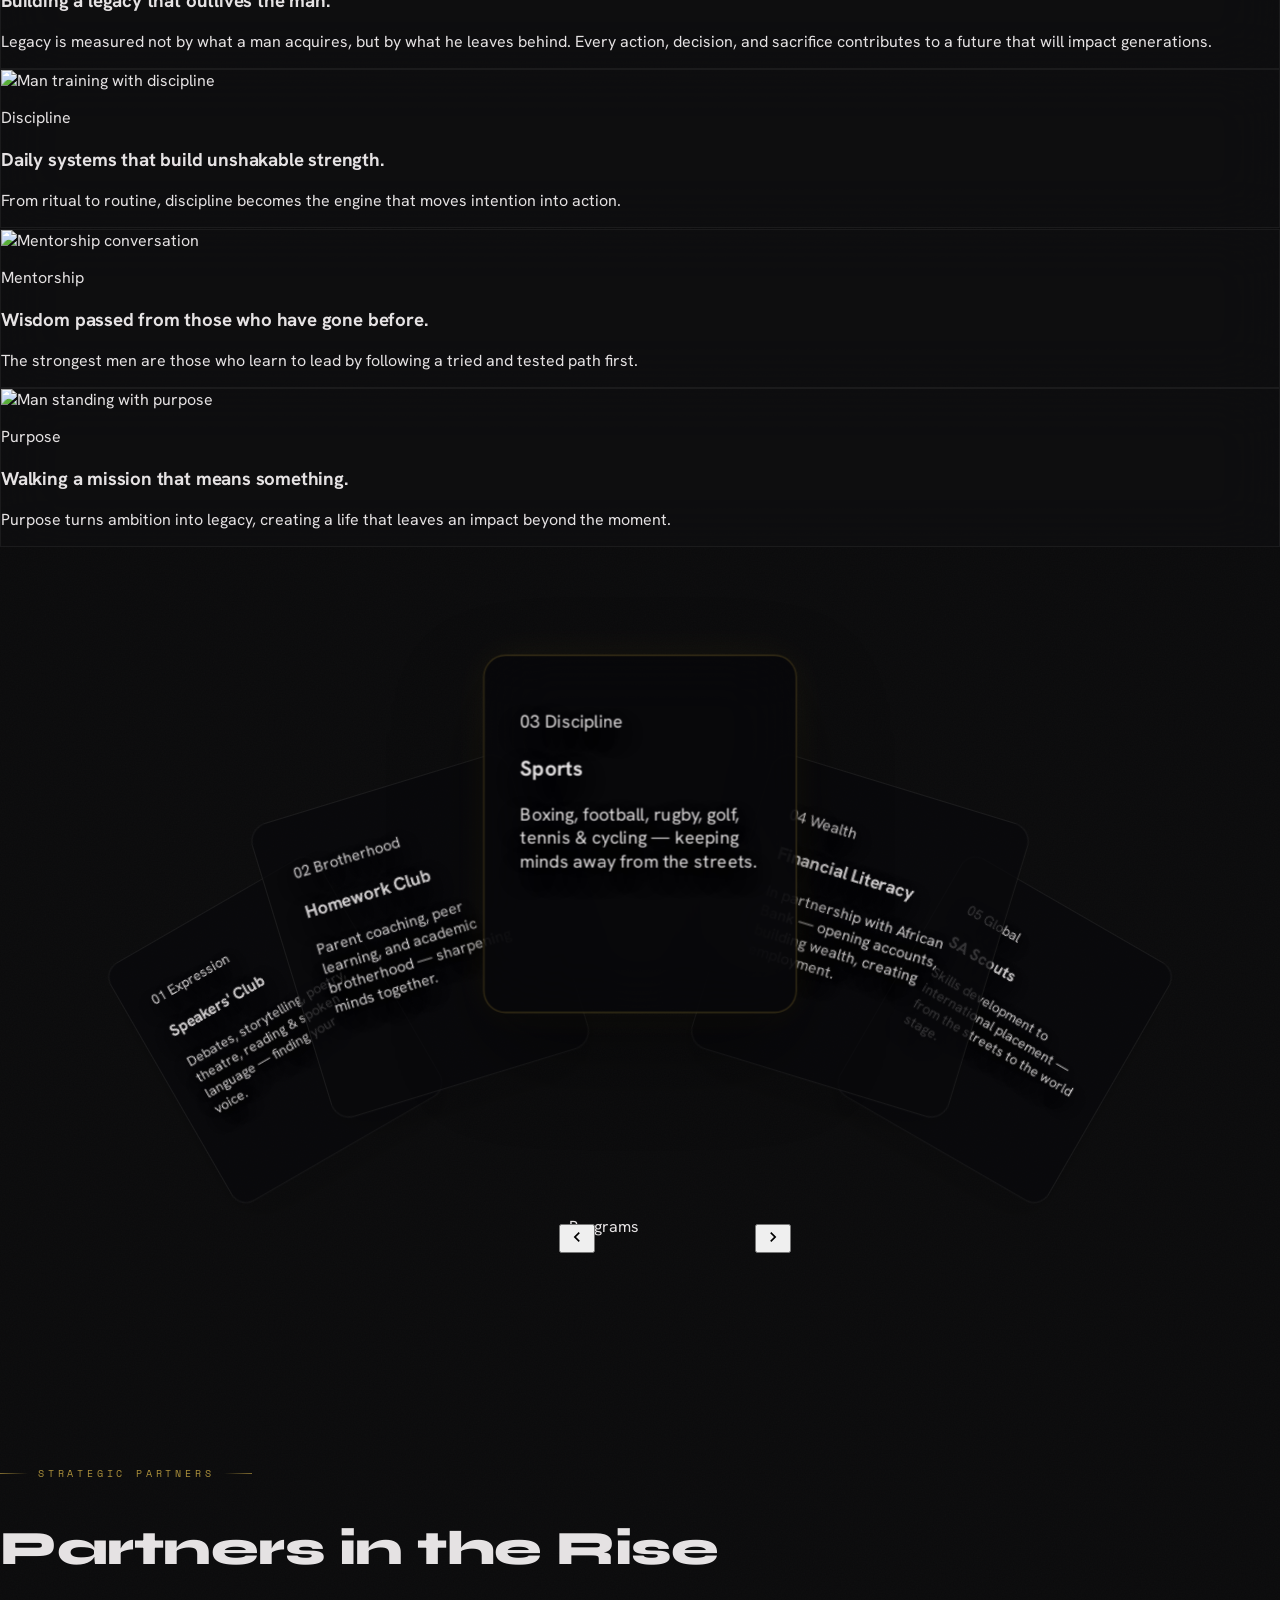
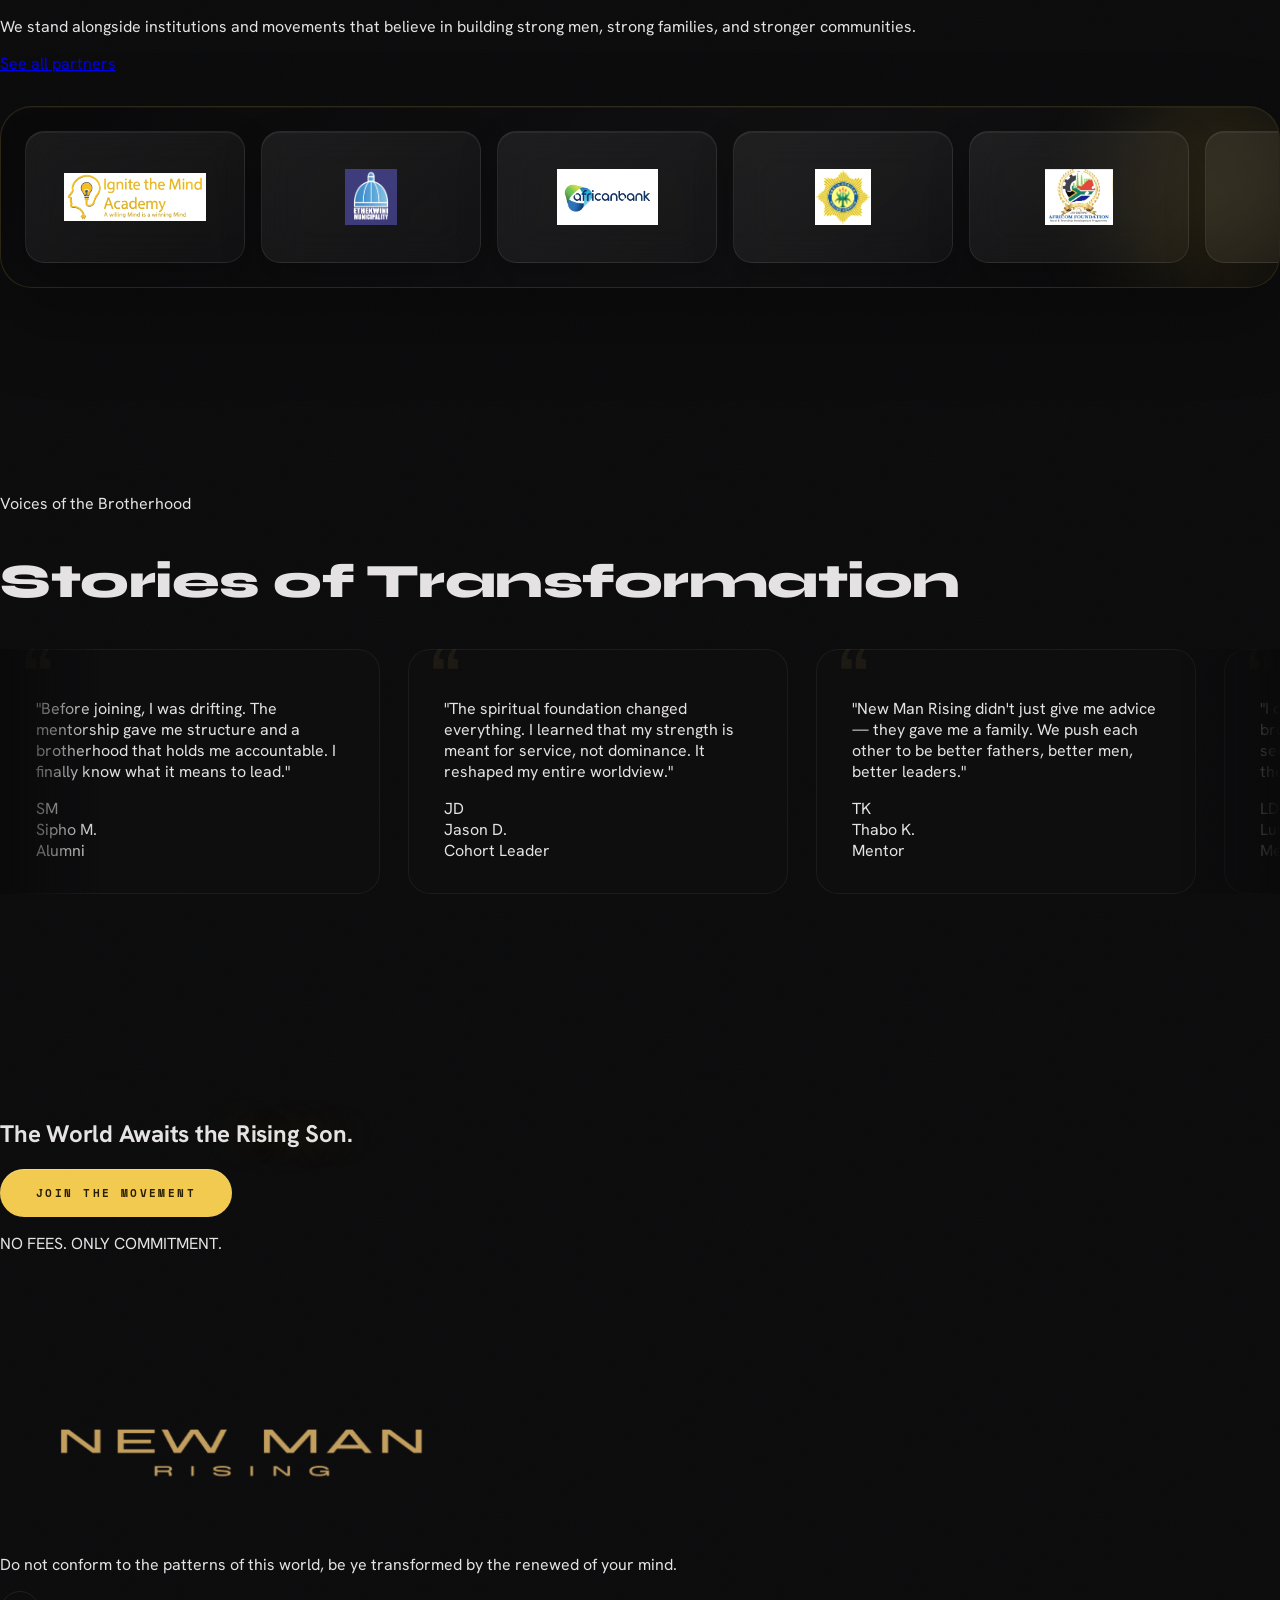
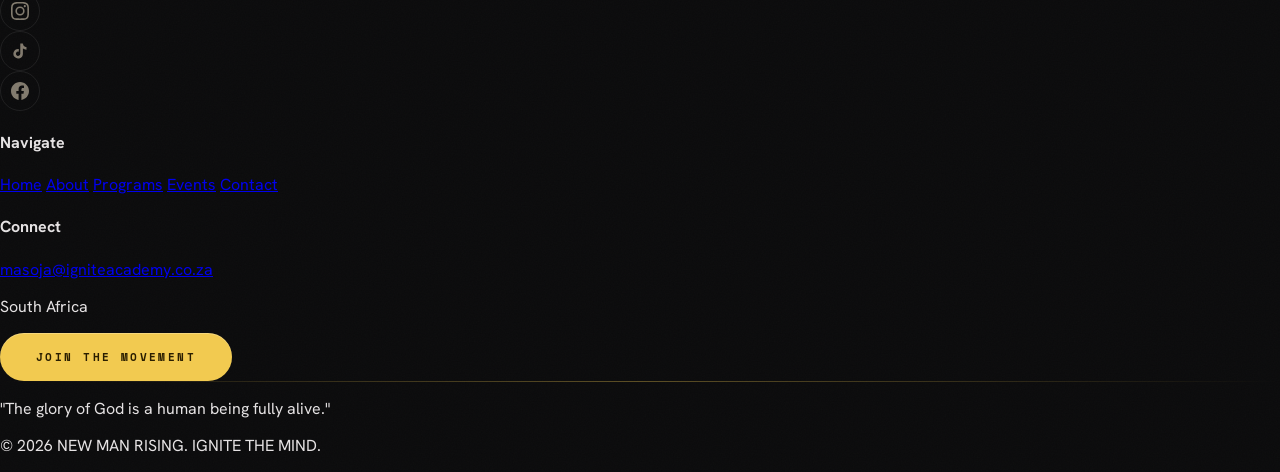
==== commit 2866a1e8: "feat: update program visuals and add WhatsApp floating button - Replaced the hero image in programs." ====
--- a/index.html
+++ b/index.html
@@ -25,7 +25,7 @@
   <meta name="twitter:image" content="https://newmanrising.co.za/assets/logo.jpeg" />
   <meta name="twitter:site" content="@newmanrising" />
   <script type="application/ld+json">{"@context":"https://schema.org","@type":"WebSite","name":"New Man Rising","url":"https://newmanrising.co.za","description":"Mentoring boys and young men into responsible leaders and respectful role models.","potentialAction":{"@type":"SearchAction","target":"https://newmanrising.co.za/?q={search_term_string}","query-input":"required name=search_term_string"}}</script>
-  <script type="application/ld+json">{"@context":"https://schema.org","@type":"Organization","name":"New Man Rising","@id":"https://newmanrising.co.za/#org","url":"https://newmanrising.co.za","logo":"https://newmanrising.co.za/assets/logo.jpeg","foundingDate":"2023","areaServed":"ZA","description":"Mentoring boys and young men into responsible leaders across South Africa and the continent.","sameAs":["https://www.instagram.com/newmanrising","https://www.facebook.com/newmanrising","https://twitter.com/newmanrising"]}</script>
+  <script type="application/ld+json">{"@context":"https://schema.org","@type":"Organization","name":"New Man Rising","@id":"https://newmanrising.co.za/#org","url":"https://newmanrising.co.za","logo":"https://newmanrising.co.za/assets/logo.jpeg","foundingDate":"2023","areaServed":"ZA","description":"Mentoring boys and young men into responsible leaders across South Africa and the continent.","sameAs":["https://www.instagram.com/newmanrising","https://www.facebook.com/newmanrising"]}</script>
   <script type="application/ld+json">{"@context":"https://schema.org","@type":"Event","name":"New Man Rising Launch","startDate":"2026-06-19","location":{"@type":"Place","name":"South Africa"},"organizer":{"@type":"Organization","name":"New Man Rising"},"description":"Official digital launch of the New Man Rising movement platform."}</script>
   <link rel="preconnect" href="https://fonts.googleapis.com" />
   <link rel="preconnect" href="https://fonts.gstatic.com" crossorigin />
@@ -92,7 +92,7 @@
         <img class="hero-bg-img w-full h-full object-cover object-center" data-parallax="0.18"
              alt="Men rising together" width="1920" height="1080"
              loading="eager" decoding="async"
-             src="https://images.unsplash.com/photo-1766445318570-1dc4bf3f5d79?q=80&w=1600&auto=format&fit=crop" />
+             src="https://images.unsplash.com/photo-1711344660692-c2a648576557?q=80&w=870&auto=format&fit=crop&ixlib=rb-4.1.0&ixid=M3wxMjA3fDB8MHxwaG90by1wYWdlfHx8fGVufDB8fHx8fA%3D%3D" />
         <!-- Layered gradient: warm bottom rise + dark vignette -->
         <div class="absolute inset-0 hero-overlay"></div>
         <!-- Cinematic grain -->
@@ -403,8 +403,8 @@
     
     <!-- Card 1: Speakers' Club -->
     <div class="half-clock-card group" data-position="0">
-      <div class="glass-card rounded-[2rem] p-6 md:p-8 transition-all duration-300 h-full min-h-[240px] flex flex-col justify-center text-center relative overflow-hidden">
-        <div class="flex flex-col items-center justify-center h-full w-full">
+      <div class="glass-card program-card program-card--speakers rounded-[2rem] p-6 md:p-8 transition-all duration-300 h-full min-h-[240px] flex flex-col justify-center text-center relative overflow-hidden" style="--program-image: url('https://images.unsplash.com/photo-1641903806973-17eaf2d2634f?q=80&w=870&auto=format&fit=crop&ixlib=rb-4.1.0&ixid=M3wxMjA3fDB8MHxwaG90by1wYWdlfHx8fGVufDB8fHx8fA%3D%3D');">
+        <div class="program-card-content flex flex-col items-center justify-center h-full w-full">
           <div class="transition-transform duration-300 group-hover:-translate-y-2">
             <p class="font-label-caps uppercase tracking-[0.24em] text-[10px] text-primary opacity-90 mb-3">01 Expression</p>
             <h3 class="text-2xl md:text-3xl font-semibold text-white mb-3">Speakers' Club</h3>
@@ -418,8 +418,8 @@
 
     <!-- Card 2: Homework Club -->
     <div class="half-clock-card group" data-position="1">
-      <div class="glass-card rounded-[2rem] p-6 md:p-8 transition-all duration-300 h-full min-h-[240px] flex flex-col justify-center text-center relative overflow-hidden">
-        <div class="flex flex-col items-center justify-center h-full w-full">
+      <div class="glass-card program-card program-card--homework rounded-[2rem] p-6 md:p-8 transition-all duration-300 h-full min-h-[240px] flex flex-col justify-center text-center relative overflow-hidden" style="--program-image: url('https://images.unsplash.com/photo-1724383091797-472328956993?q=80&w=1374&auto=format&fit=crop&ixlib=rb-4.1.0&ixid=M3wxMjA3fDB8MHxwaG90by1wYWdlfHx8fGVufDB8fHx8fA%3D%3D');">
+        <div class="program-card-content flex flex-col items-center justify-center h-full w-full">
           <div class="transition-transform duration-300 group-hover:-translate-y-2">
             <p class="font-label-caps uppercase tracking-[0.24em] text-[10px] text-primary opacity-90 mb-3">02 Brotherhood</p>
             <h3 class="text-2xl md:text-3xl font-semibold text-white mb-3">Homework Club</h3>
@@ -433,8 +433,8 @@
 
     <!-- Card 3: Sports -->
     <div class="half-clock-card group" data-position="2">
-      <div class="glass-card rounded-[2rem] p-6 md:p-8 transition-all duration-300 h-full min-h-[240px] flex flex-col justify-center text-center relative overflow-hidden">
-        <div class="flex flex-col items-center justify-center h-full w-full">
+      <div class="glass-card program-card program-card--sports rounded-[2rem] p-6 md:p-8 transition-all duration-300 h-full min-h-[240px] flex flex-col justify-center text-center relative overflow-hidden" style="--program-image: url('https://images.unsplash.com/photo-1612872087720-bb876e2e67d1?q=80&w=1007&auto=format&fit=crop&ixlib=rb-4.1.0&ixid=M3wxMjA3fDB8MHxwaG90by1wYWdlfHx8fGVufDB8fHx8fA%3D%3D');">
+        <div class="program-card-content flex flex-col items-center justify-center h-full w-full">
           <div class="transition-transform duration-300 group-hover:-translate-y-2">
             <p class="font-label-caps uppercase tracking-[0.24em] text-[10px] text-primary opacity-90 mb-3">03 Discipline</p>
             <h3 class="text-2xl md:text-3xl font-semibold text-white mb-3">Sports</h3>
@@ -448,8 +448,8 @@
 
     <!-- Card 4: Financial Literacy (FEATURED) -->
     <div class="half-clock-card featured group" data-position="3">
-      <div class="glass-card rounded-[2.5rem] p-8 md:p-10 shadow-2xl transition-all duration-300 h-full min-h-[340px] flex flex-col justify-center text-center relative overflow-hidden">
-        <div class="flex flex-col items-center justify-center h-full w-full">
+      <div class="glass-card program-card program-card--finance rounded-[2.5rem] p-8 md:p-10 shadow-2xl transition-all duration-300 h-full min-h-[340px] flex flex-col justify-center text-center relative overflow-hidden" style="--program-image: url('https://images.unsplash.com/photo-1762884613665-43e760bb15b2?q=80&w=1112&auto=format&fit=crop&ixlib=rb-4.1.0&ixid=M3wxMjA3fDB8MHxwaG90by1wYWdlfHx8fGVufDB8fHx8fA%3D%3D');">
+        <div class="program-card-content flex flex-col items-center justify-center h-full w-full">
           <div class="transition-transform duration-300 group-hover:-translate-y-2">
             <p class="font-label-caps uppercase tracking-[0.24em] text-[10px] text-primary opacity-90 mb-4">04 Wealth</p>
             <h3 class="text-3xl md:text-4xl font-bold text-white mb-4">Financial Literacy</h3>
@@ -463,8 +463,8 @@
 
     <!-- Card 5: SA Scouts -->
     <div class="half-clock-card group" data-position="4">
-      <div class="glass-card rounded-[2rem] p-6 md:p-8 transition-all duration-300 h-full min-h-[240px] flex flex-col justify-center text-center relative overflow-hidden">
-        <div class="flex flex-col items-center justify-center h-full w-full">
+      <div class="glass-card program-card program-card--scouts rounded-[2rem] p-6 md:p-8 transition-all duration-300 h-full min-h-[240px] flex flex-col justify-center text-center relative overflow-hidden" style="--program-image: url('https://images.unsplash.com/photo-1656378130539-69fc9f81b026?q=80&w=870&auto=format&fit=crop&ixlib=rb-4.1.0&ixid=M3wxMjA3fDB8MHxwaG90by1wYWdlfHx8fGVufDB8fHx8fA%3D%3D');">
+        <div class="program-card-content flex flex-col items-center justify-center h-full w-full">
           <div class="transition-transform duration-300 group-hover:-translate-y-2">
             <p class="font-label-caps uppercase tracking-[0.24em] text-[10px] text-primary opacity-90 mb-3">05 Global</p>
             <h3 class="text-2xl md:text-3xl font-semibold text-white mb-3">SA Scouts</h3>
@@ -488,6 +488,46 @@
 </div>
     </section>
 
+    <!-- Partners — Sliding Carousel -->
+    <section class="homepage-partners-section py-section-gap px-5 md:px-16" aria-labelledby="home-partners-title">
+      <div class="max-w-7xl mx-auto">
+        <div class="home-partners-header reveal">
+          <div class="page-eyebrow mb-4">
+            <span>Strategic Partners</span>
+          </div>
+          <div class="flex flex-col gap-4 md:flex-row md:items-end md:justify-between">
+            <div>
+              <h2 id="home-partners-title" class="section-title-l2">Partners in the Rise</h2>
+              <p class="mt-4 max-w-2xl text-on-surface-variant text-base leading-relaxed">We stand alongside institutions and movements that believe in building strong men, strong families, and stronger communities.</p>
+            </div>
+            <a href="about.html#partners" class="text-sm font-label-caps uppercase tracking-[0.28em] text-primary/80 hover:text-primary transition-colors">See all partners</a>
+          </div>
+        </div>
+
+        <div class="home-partners-carousel reveal">
+          <div class="home-partners-carousel__glow" aria-hidden="true"></div>
+          <div class="home-partners-track">
+            <div class="home-partners-group">
+              <div class="home-partner-card"><img src="assets/partner-ignite.jpeg" alt="Ignite The Mind Academy" loading="lazy" /></div>
+              <div class="home-partner-card"><img src="assets/partner-ethekwini.jpeg" alt="eThekwini Municipality" loading="lazy" /></div>
+              <div class="home-partner-card"><img src="assets/partner-africanbank.png" alt="African Bank" loading="lazy" /></div>
+              <div class="home-partner-card"><img src="assets/partner-saps.png" alt="SAPS — Men for Change" loading="lazy" /></div>
+              <div class="home-partner-card"><img src="assets/partner-africom.jpeg" alt="AFRICOM Foundation" loading="lazy" /></div>
+              <div class="home-partner-card"><img src="assets/partner-umusa.jpeg" alt="UMusa Media" loading="lazy" /></div>
+            </div>
+            <div class="home-partners-group" aria-hidden="true">
+              <div class="home-partner-card"><img src="assets/partner-ignite.jpeg" alt="Ignite The Mind Academy" loading="lazy" /></div>
+              <div class="home-partner-card"><img src="assets/partner-ethekwini.jpeg" alt="eThekwini Municipality" loading="lazy" /></div>
+              <div class="home-partner-card"><img src="assets/partner-africanbank.png" alt="African Bank" loading="lazy" /></div>
+              <div class="home-partner-card"><img src="assets/partner-saps.png" alt="SAPS — Men for Change" loading="lazy" /></div>
+              <div class="home-partner-card"><img src="assets/partner-africom.jpeg" alt="AFRICOM Foundation" loading="lazy" /></div>
+              <div class="home-partner-card"><img src="assets/partner-umusa.jpeg" alt="UMusa Media" loading="lazy" /></div>
+            </div>
+          </div>
+        </div>
+      </div>
+    </section>
+
     <!-- Transformation Stories — Infinite Marquee -->
     <section class="py-section-gap bg-surface-container-low/30 testimonials-marquee-section" style="overflow:hidden;">
       <div class="text-center mb-16 space-y-4 reveal px-5 md:px-16">
@@ -575,9 +615,7 @@
           <div class="flex gap-3">
             <a href="https://www.instagram.com/newman_rising?igsh=M2RvbnoyNXAxbW52&utm_source=qr" target="_blank" rel="noopener noreferrer" class="social-icon" aria-label="Instagram"><svg width="18" height="18" fill="currentColor" viewBox="0 0 24 24"><path d="M12 2.163c3.204 0 3.584.012 4.85.07 3.252.148 4.771 1.691 4.919 4.919.058 1.265.069 1.645.069 4.849 0 3.205-.012 3.584-.069 4.849-.149 3.225-1.664 4.771-4.919 4.919-1.266.058-1.644.07-4.85.07-3.204 0-3.584-.012-4.849-.07-3.26-.149-4.771-1.699-4.919-4.92-.058-1.265-.07-1.644-.07-4.849 0-3.204.013-3.583.07-4.849.149-3.227 1.664-4.771 4.919-4.919 1.266-.057 1.645-.069 4.849-.069zM12 0C8.741 0 8.333.014 7.053.072 2.695.272.273 2.69.073 7.052.014 8.333 0 8.741 0 12c0 3.259.014 3.668.072 4.948.2 4.358 2.618 6.78 6.98 6.98C8.333 23.986 8.741 24 12 24c3.259 0 3.668-.014 4.948-.072 4.354-.2 6.782-2.618 6.979-6.98.059-1.28.073-1.689.073-4.948 0-3.259-.014-3.667-.072-4.947-.196-4.354-2.617-6.78-6.979-6.98C15.668.014 15.259 0 12 0zm0 5.838a6.162 6.162 0 100 12.324 6.162 6.162 0 000-12.324zM12 16a4 4 0 110-8 4 4 0 010 8zm6.406-11.845a1.44 1.44 0 100 2.881 1.44 1.44 0 000-2.881z"/></svg></a>
             <a href="https://www.tiktok.com/@newman_rising?_r=1&_t=ZS-97aqT8AUNRn" target="_blank" rel="noopener noreferrer" class="social-icon" aria-label="TikTok"><svg width="18" height="18" fill="currentColor" viewBox="0 0 24 24"><path d="M19.59 6.69a4.83 4.83 0 0 1-3.77-4.25V2h-3.45v13.67a2.89 2.89 0 0 1-5.2 1.74 2.89 2.89 0 0 1 2.31-4.64 2.93 2.93 0 0 1 .88.13V9.4a6.84 6.84 0 0 0-1-.05A6.33 6.33 0 0 0 5 20.1a6.34 6.34 0 0 0 10.86-4.43v-7a8.16 8.16 0 0 0 4.77 1.52v-3.4a4.85 4.85 0 0 1-1-.1z"/></svg></a>
-            <a href="#" class="social-icon" aria-label="Facebook"><svg width="18" height="18" fill="currentColor" viewBox="0 0 24 24"><path d="M24 12.073c0-6.627-5.373-12-12-12s-12 5.373-12 12c0 5.99 4.388 10.954 10.125 11.854v-8.385H7.078v-3.47h3.047V9.43c0-3.007 1.792-4.669 4.533-4.669 1.312 0 2.686.235 2.686.235v2.953H15.83c-1.491 0-1.956.925-1.956 1.874v2.25h3.328l-.532 3.47h-2.796v8.385C19.612 23.027 24 18.062 24 12.073z"/></svg></a>
-            <a href="#" class="social-icon" aria-label="YouTube"><svg width="18" height="18" fill="currentColor" viewBox="0 0 24 24"><path d="M23.498 6.186a3.016 3.016 0 00-2.122-2.136C19.505 3.545 12 3.545 12 3.545s-7.505 0-9.377.505A3.017 3.017 0 00.502 6.186C0 8.07 0 12 0 12s0 3.93.502 5.814a3.016 3.016 0 002.122 2.136c1.871.505 9.376.505 9.376.505s7.505 0 9.377-.505a3.015 3.015 0 002.122-2.136C24 15.93 24 12 24 12s0-3.93-.502-5.814zM9.545 15.568V8.432L15.818 12l-6.273 3.568z"/></svg></a>
-            <a href="#" class="social-icon" aria-label="Twitter/X"><svg width="18" height="18" fill="currentColor" viewBox="0 0 24 24"><path d="M18.244 2.25h3.308l-7.227 8.26 8.502 11.24H16.17l-5.214-6.817L4.99 21.75H1.68l7.73-8.835L1.254 2.25H8.08l4.713 6.231zm-1.161 17.52h1.833L7.084 4.126H5.117z"/></svg></a>
+            <a href="https://www.facebook.com/share/19JapN8gXA/?mibextid=wwXIfr" target="_blank" rel="noopener noreferrer" class="social-icon" aria-label="Facebook"><svg width="18" height="18" fill="currentColor" viewBox="0 0 24 24"><path d="M24 12.073c0-6.627-5.373-12-12-12s-12 5.373-12 12c0 5.99 4.388 10.954 10.125 11.854v-8.385H7.078v-3.47h3.047V9.43c0-3.007 1.792-4.669 4.533-4.669 1.312 0 2.686.235 2.686.235v2.953H15.83c-1.491 0-1.956.925-1.956 1.874v2.25h3.328l-.532 3.47h-2.796v8.385C19.612 23.027 24 18.062 24 12.073z"/></svg></a>
           </div>
         </div>
         <div class="space-y-4">
@@ -607,6 +645,12 @@
     </div>
   </footer>
 
+  <a href="https://wa.me/27612563450" target="_blank" rel="noopener noreferrer" class="whatsapp-float" aria-label="Chat on WhatsApp">
+    <svg width="28" height="28" viewBox="0 0 24 24" fill="currentColor" aria-hidden="true">
+      <path d="M17.472 14.382c-.297-.149-1.758-.867-2.03-.967-.272-.099-.47-.149-.669.149-.198.297-.768.967-.941 1.166-.173.198-.347.223-.644.074-.297-.149-1.255-.462-2.39-1.475-.883-.788-1.48-1.761-1.653-2.059-.173-.297-.018-.458.13-.606.134-.133.297-.347.446-.521.149-.174.199-.297.299-.495.099-.198.05-.372-.025-.521-.074-.149-.669-1.611-.916-2.206-.241-.58-.486-.501-.669-.51-.173-.008-.372-.01-.571-.01-.198 0-.521.074-.793.372-.272.297-1.04 1.016-1.04 2.479 0 1.463 1.065 2.875 1.213 3.074.149.198 2.096 3.2 5.077 4.487.709.306 1.263.49 1.694.626.712.227 1.36.195 1.874.118.572-.085 1.758-.719 2.006-1.414.248-.695.248-1.289.173-1.414-.074-.125-.272-.198-.57-.347zM12.004 2C6.38 2 1.912 6.468 1.912 12.092c0 2.12.56 4.11 1.53 5.88L2 22l4.144-1.088a9.96 9.96 0 0 0 5.86 1.726c5.624 0 10.092-4.468 10.092-10.092C22.096 6.468 17.628 2 12.004 2zm0 18.18a8.22 8.22 0 0 1-4.18-1.14l-.3-.18-2.46.645.657-2.4-.19-.31a8.18 8.18 0 1 1 6.47 4.385z"/>
+    </svg>
+  </a>
+
   <script src="main.js"></script>
 
   <!-- ── Coming Soon Modal ── -->
--- a/styles.css
+++ b/styles.css
@@ -165,6 +165,44 @@
   overflow-y: auto;
 }
 
+.whatsapp-float {
+  position: fixed;
+  right: 1.25rem;
+  bottom: 1.25rem;
+  z-index: 80;
+  display: inline-flex;
+  align-items: center;
+  justify-content: center;
+  width: 58px;
+  height: 58px;
+  border-radius: 9999px;
+  background: linear-gradient(135deg, #25d366 0%, #128c7e 100%);
+  color: #fff;
+  box-shadow: 0 16px 40px rgba(18, 140, 126, 0.35);
+  border: 1px solid rgba(255, 255, 255, 0.16);
+  transition: transform 0.3s ease, box-shadow 0.3s ease;
+  text-decoration: none;
+}
+
+.whatsapp-float:hover {
+  transform: translateY(-3px) scale(1.03);
+  box-shadow: 0 20px 48px rgba(18, 140, 126, 0.42);
+}
+
+.whatsapp-float:focus-visible {
+  outline: 2px solid rgba(242, 202, 80, 0.8);
+  outline-offset: 4px;
+}
+
+@media (max-width: 640px) {
+  .whatsapp-float {
+    right: 1rem;
+    bottom: 1rem;
+    width: 54px;
+    height: 54px;
+  }
+}
+
 /* ═══════════════════════════════════════════
    TYPOGRAPHY
    ═══════════════════════════════════════════ */
@@ -827,6 +865,59 @@
 }
 .half-clock-card.featured { opacity: 1; z-index: 22; }
 .half-clock-card .glass-card { min-height: 320px; }
+
+.program-card {
+  position: relative;
+  isolation: isolate;
+  overflow: hidden;
+  background-color: rgba(8, 8, 10, 0.84);
+  background-image: var(--program-image, none);
+  background-size: cover;
+  background-position: center;
+  background-repeat: no-repeat;
+  box-shadow: 0 20px 50px rgba(0,0,0,0.2);
+}
+
+.half-clock-card:not(.featured) .glass-card.program-card,
+.half-clock-card.featured .glass-card.program-card {
+  background-color: rgba(8, 8, 10, 0.84);
+  background-image: var(--program-image, none);
+  background-size: cover;
+  background-position: center;
+  background-repeat: no-repeat;
+}
+
+.program-card::before {
+  content: '';
+  position: absolute;
+  inset: 0;
+  background:
+    linear-gradient(135deg, rgba(10, 10, 11, 0.22) 0%, rgba(10, 10, 11, 0.56) 46%, rgba(4, 4, 4, 0.84) 100%),
+    radial-gradient(circle at top left, rgba(242, 202, 80, 0.16), transparent 42%);
+  transform: scale(1.02);
+  transition: transform 0.7s var(--ease-spring), filter 0.55s ease;
+  z-index: 0;
+  pointer-events: none;
+}
+
+.program-card::after {
+  content: '';
+  position: absolute;
+  inset: 0;
+  background: linear-gradient(180deg, rgba(255,255,255,0.03) 0%, transparent 40%, rgba(0,0,0,0.18) 100%);
+  z-index: 0;
+  pointer-events: none;
+}
+
+.program-card:hover::before {
+  transform: scale(1.06);
+}
+
+.program-card-content {
+  position: relative;
+  z-index: 1;
+  text-shadow: 0 10px 24px rgba(0, 0, 0, 0.45);
+}
 
 /* Arc positions */
 @media (min-width: 769px) {
@@ -2760,23 +2851,163 @@
 @media (max-width: 768px) {
   .events-hero {
     min-height: 100svh;
-    padding-top: 7rem;
-    padding-bottom: 2.5rem;
+    /* reduce top padding so nav doesn't overlap and allow content to breathe */
+    padding-top: calc(3.5rem + env(safe-area-inset-top));
+    padding-bottom: 1.25rem;
   }
 
   .events-hero .page-hero-title {
-    margin-bottom: 1.25rem;
+    margin-bottom: 0.85rem;
+    max-width: 92%;
+    overflow-wrap: break-word;
+    word-break: break-word;
   }
 
   .events-hero .section-divider {
     margin-top: 0;
+    transform: scale(0.9);
   }
 }
 
-
-/* ═══════════════════════════════════════════
-   PARTNERS SECTION
-   ═══════════════════════════════════════════ */
+@media (max-width: 480px) {
+  .events-hero {
+    /* make the hero more compact on small handsets */
+    padding-top: calc(3.25rem + env(safe-area-inset-top));
+    padding-bottom: 0.9rem;
+    min-height: calc(100svh - 3.5rem);
+  }
+
+  .events-hero .page-hero-title {
+    margin-bottom: 0.45rem;
+    line-height: 1.05;
+    letter-spacing: -0.04em;
+    max-width: 95%;
+  }
+
+  .page-hero-outline {
+    font-size: clamp(18px, 8vw, 34px);
+    -webkit-text-stroke-width: 0.95px;
+    margin-bottom: 0.2rem;
+  }
+
+  .page-hero-gold {
+    font-size: clamp(20px, 10vw, 38px);
+    letter-spacing: -0.04em;
+    line-height: 1.02;
+  }
+
+  .events-hero .section-divider {
+    display: none;
+  }
+}
+
+/* Ensure the hero background focuses on the top area on mobile */
+.events-hero img[data-parallax] { object-position: center top; }
+
+/* Make sure gold word wraps normally on small screens */
+.events-hero .page-hero-gold { white-space: normal; display: block; }
+
+
+/* ═══════════════════════════════════════════
+   HOMEPAGE PARTNERS CAROUSEL
+   ═══════════════════════════════════════════ */
+
+.homepage-partners-section {
+  position: relative;
+}
+
+.home-partners-header {
+  margin-bottom: clamp(1.5rem, 3vw, 2rem);
+}
+
+.home-partners-carousel {
+  position: relative;
+  overflow: hidden;
+  margin-top: 1.25rem;
+  padding: clamp(1rem, 2vw, 1.5rem);
+  border-radius: 2rem;
+  border: 1px solid rgba(242, 202, 80, 0.14);
+  background:
+    linear-gradient(135deg, rgba(10, 10, 11, 0.95) 0%, rgba(18, 18, 20, 0.8) 60%, rgba(10, 10, 11, 0.95) 100%);
+  box-shadow: inset 0 1px 0 rgba(255, 255, 255, 0.04), 0 30px 80px rgba(0, 0, 0, 0.3);
+}
+
+.home-partners-carousel__glow {
+  position: absolute;
+  right: -6rem;
+  bottom: -4rem;
+  width: 20rem;
+  height: 20rem;
+  border-radius: 50%;
+  background: radial-gradient(circle, rgba(242, 202, 80, 0.17) 0%, transparent 70%);
+  filter: blur(30px);
+  pointer-events: none;
+}
+
+.home-partners-track {
+  display: flex;
+  width: max-content;
+  gap: 1rem;
+  will-change: transform;
+  animation: homePartnersScroll 24s linear infinite;
+}
+
+.home-partners-group {
+  display: flex;
+  flex-shrink: 0;
+  gap: 1rem;
+}
+
+.home-partner-card {
+  display: flex;
+  align-items: center;
+  justify-content: center;
+  width: min(220px, 32vw);
+  min-width: 180px;
+  height: 132px;
+  padding: 1rem 1.25rem;
+  border-radius: 1.2rem;
+  background: linear-gradient(145deg, rgba(255, 255, 255, 0.07), rgba(255, 255, 255, 0.025));
+  border: 1px solid rgba(255, 255, 255, 0.08);
+  box-shadow: inset 0 1px 0 rgba(255, 255, 255, 0.06), 0 18px 40px rgba(0, 0, 0, 0.24);
+  backdrop-filter: blur(18px);
+  -webkit-backdrop-filter: blur(18px);
+}
+
+.home-partner-card img {
+  max-width: 80%;
+  max-height: 58%;
+  width: auto;
+  height: auto;
+  object-fit: contain;
+  opacity: 0.95;
+  filter: saturate(0.9) brightness(1.04) contrast(1.02);
+  mix-blend-mode: screen;
+  transition: transform 0.4s ease, opacity 0.4s ease, filter 0.4s ease;
+}
+
+.home-partner-card:hover img {
+  transform: scale(1.06);
+  opacity: 1;
+  filter: saturate(1) brightness(1.08) contrast(1.04);
+}
+
+.home-partners-carousel:hover .home-partners-track {
+  animation-play-state: paused;
+}
+
+@keyframes homePartnersScroll {
+  from { transform: translateX(0); }
+  to { transform: translateX(-50%); }
+}
+
+@media (max-width: 640px) {
+  .home-partner-card {
+    min-width: 150px;
+    height: 116px;
+    border-radius: 1rem;
+  }
+}
 
 .partners-section {
   margin: 0 auto;
@@ -2815,6 +3046,9 @@
 .partners-banner-content {
   position: relative;
   z-index: 1;
+  display: flex;
+  flex-direction: column;
+  gap: 1rem;
 }
 
 .partners-hashtag {
@@ -2920,7 +3154,7 @@
   transition: transform 0.5s cubic-bezier(0.34, 1.56, 0.64, 1), border-color 0.4s ease, box-shadow 0.5s ease;
 }
 
-.program-immersive-card::before {
+.program-immersive-card:not(.program-card-visual)::before {
   content: '';
   position: absolute;
   inset: 0;
@@ -2930,7 +3164,7 @@
   pointer-events: none;
 }
 
-.program-immersive-card::after {
+.program-immersive-card:not(.program-card-visual)::after {
   content: '';
   position: absolute;
   left: 0; top: 0; bottom: 0;
@@ -2947,8 +3181,78 @@
   box-shadow: 0 24px 64px rgba(0, 0, 0, 0.45), 0 0 50px rgba(242, 202, 80, 0.06);
 }
 
-.program-immersive-card:hover::before { opacity: 1; }
-.program-immersive-card:hover::after  { opacity: 1; }
+.program-immersive-card:not(.program-card-visual):hover::before { opacity: 1; }
+.program-immersive-card:not(.program-card-visual):hover::after  { opacity: 1; }
+
+.program-card-visual {
+  position: relative;
+  overflow: hidden;
+  background-color: rgba(10, 10, 11, 0.88);
+  isolation: isolate;
+}
+
+.program-card-visual::before {
+  content: '';
+  position: absolute;
+  inset: 0;
+  background-size: cover;
+  background-position: center;
+  background-repeat: no-repeat;
+  transform: scale(1.03);
+  filter: saturate(0.82) contrast(1.03) brightness(0.72);
+  opacity: 1;
+  transition: transform 0.7s var(--ease-spring), filter 0.55s ease;
+  z-index: 0;
+}
+
+.program-card-visual::after {
+  content: '';
+  position: absolute;
+  inset: 0;
+  background: linear-gradient(135deg, rgba(10,10,11,0.2) 0%, rgba(10,10,11,0.68) 52%, rgba(4,4,4,0.9) 100%);
+  z-index: 0;
+  pointer-events: none;
+}
+
+.program-card-visual:hover::before {
+  transform: scale(1.06);
+  filter: saturate(0.96) contrast(1.06) brightness(0.78);
+}
+
+.program-card-visual .relative.z-1 {
+  position: relative;
+  z-index: 1;
+}
+
+.program-card-visual .prog-icon-wrap,
+.program-card-visual .prog-num,
+.program-card-visual .prog-tag,
+.program-card-visual h3,
+.program-card-visual p,
+.program-card-visual span {
+  position: relative;
+  z-index: 1;
+}
+
+.program-card-visual--speakers::before {
+  background-image: url('https://images.unsplash.com/photo-1641903806973-17eaf2d2634f?q=80&w=870&auto=format&fit=crop&ixlib=rb-4.1.0&ixid=M3wxMjA3fDB8MHxwaG90by1wYWdlfHx8fGVufDB8fHx8fA%3D%3D');
+}
+
+.program-card-visual--homework::before {
+  background-image: url('https://images.unsplash.com/photo-1724383091797-472328956993?q=80&w=1374&auto=format&fit=crop&ixlib=rb-4.1.0&ixid=M3wxMjA3fDB8MHxwaG90by1wYWdlfHx8fGVufDB8fHx8fA%3D%3D');
+}
+
+.program-card-visual--sports::before {
+  background-image: url('https://images.unsplash.com/photo-1612872087720-bb876e2e67d1?q=80&w=1007&auto=format&fit=crop&ixlib=rb-4.1.0&ixid=M3wxMjA3fDB8MHxwaG90by1wYWdlfHx8fGVufDB8fHx8fA%3D%3D');
+}
+
+.program-card-visual--finance::before {
+  background-image: url('https://images.unsplash.com/photo-1762884613665-43e760bb15b2?q=80&w=1112&auto=format&fit=crop&ixlib=rb-4.1.0&ixid=M3wxMjA3fDB8MHxwaG90by1wYWdlfHx8fGVufDB8fHx8fA%3D%3D');
+}
+
+.program-card-visual--scouts::before {
+  background-image: url('https://images.unsplash.com/photo-1656378130539-69fc9f81b026?q=80&w=870&auto=format&fit=crop&ixlib=rb-4.1.0&ixid=M3wxMjA3fDB8MHxwaG90by1wYWdlfHx8fGVufDB8fHx8fA%3D%3D');
+}
 
 /* Big ghost number */
 .prog-num {
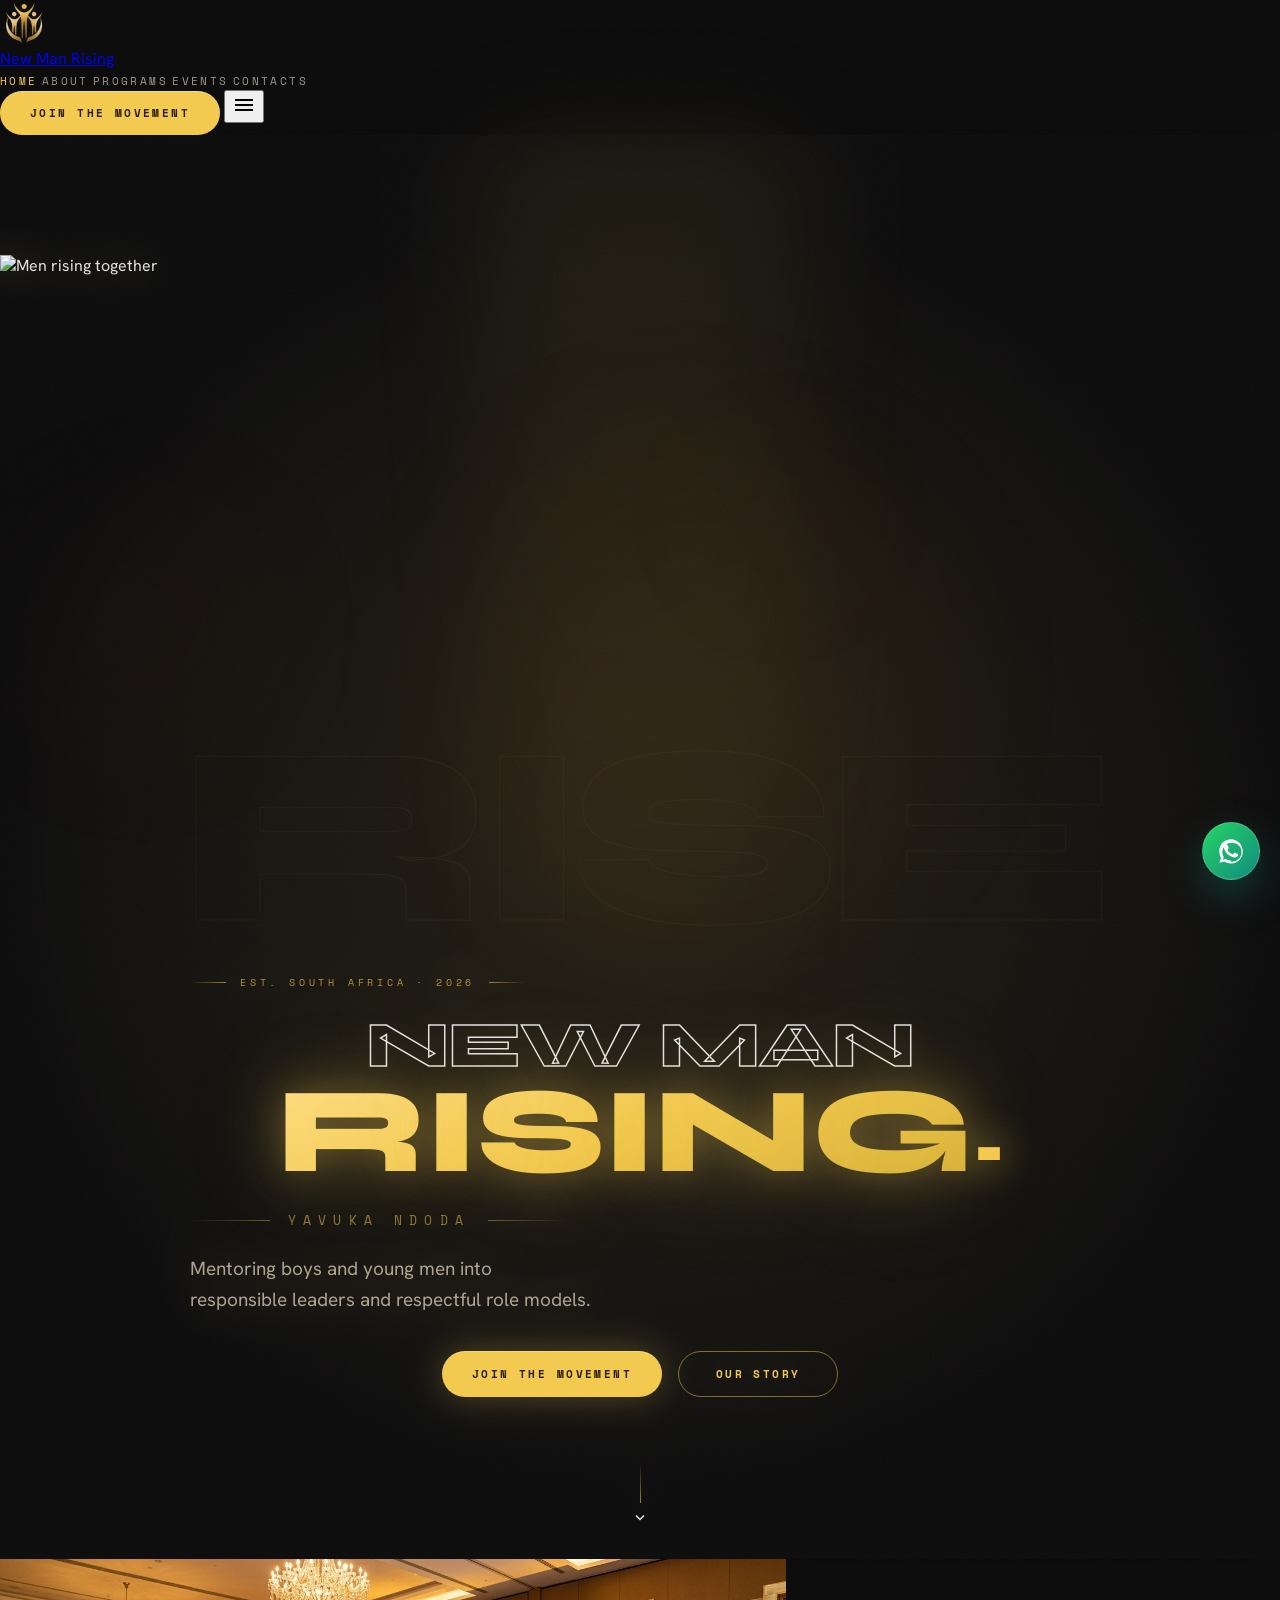
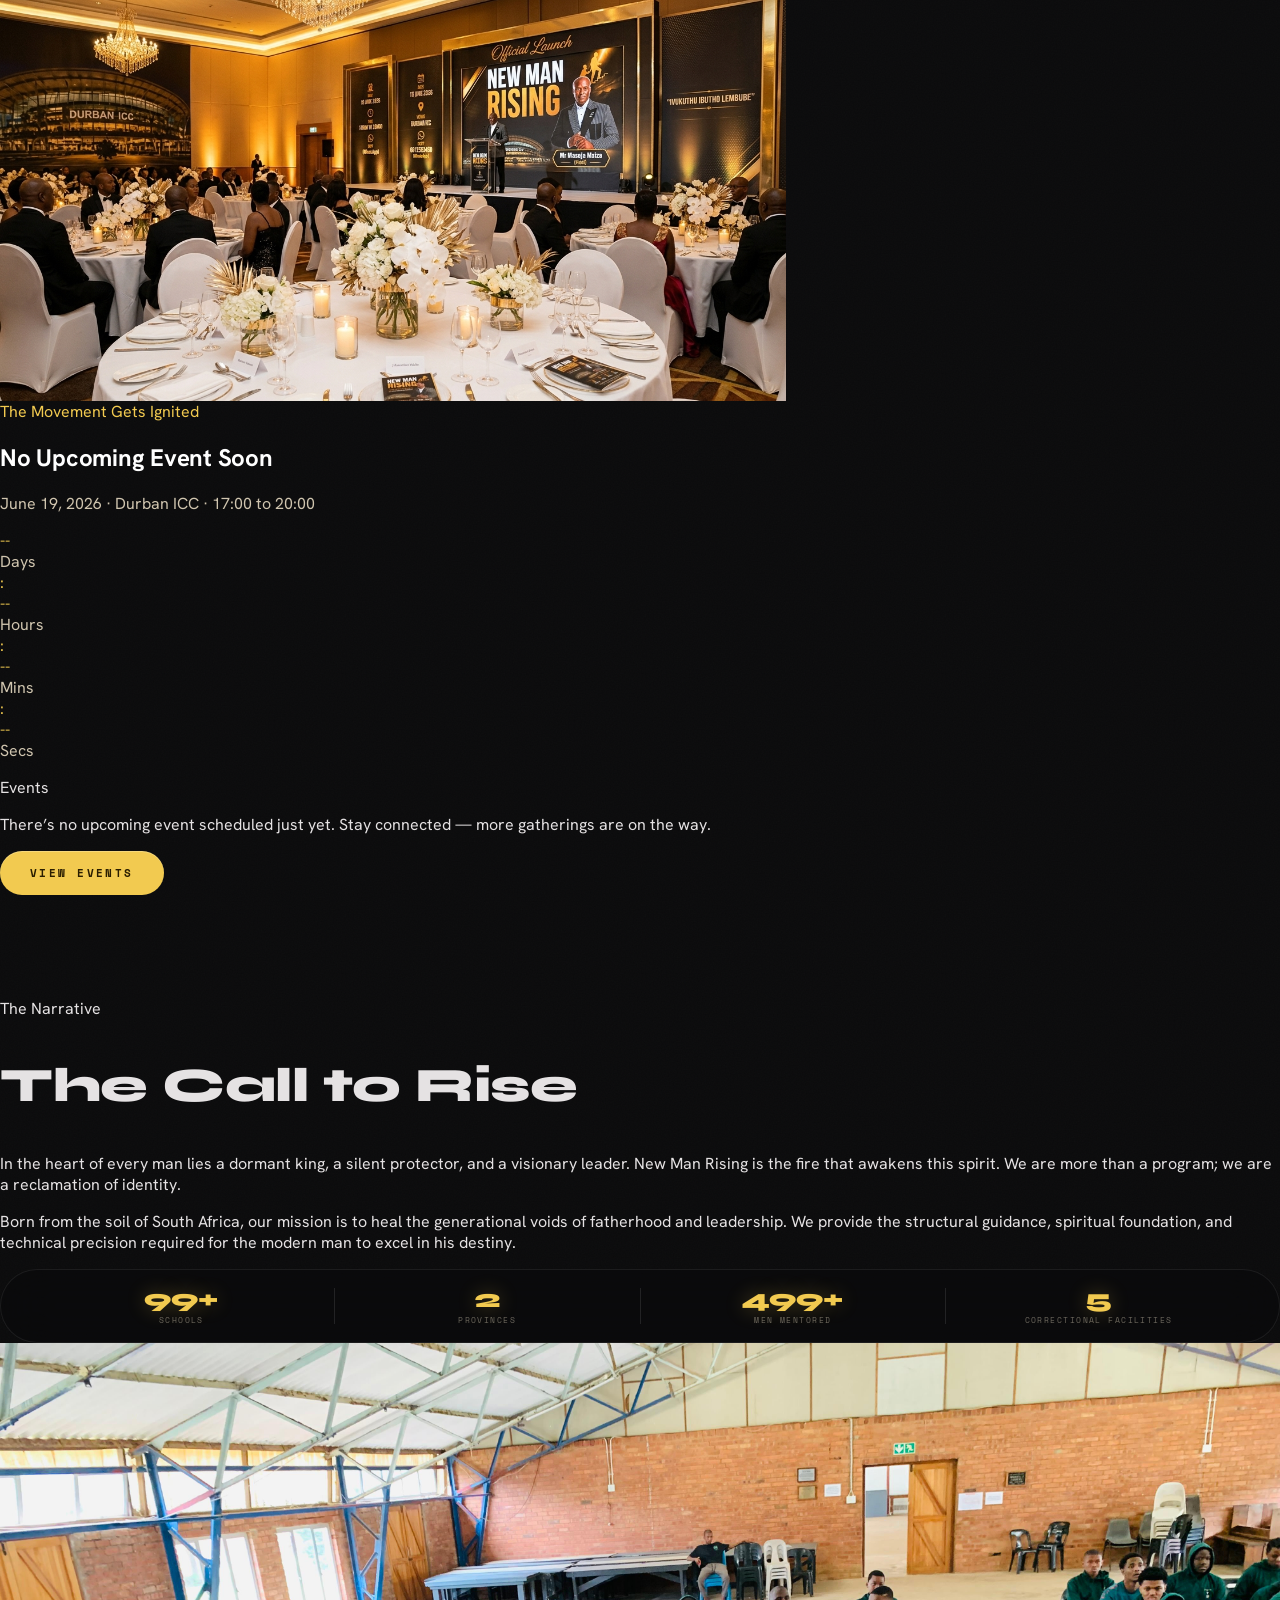
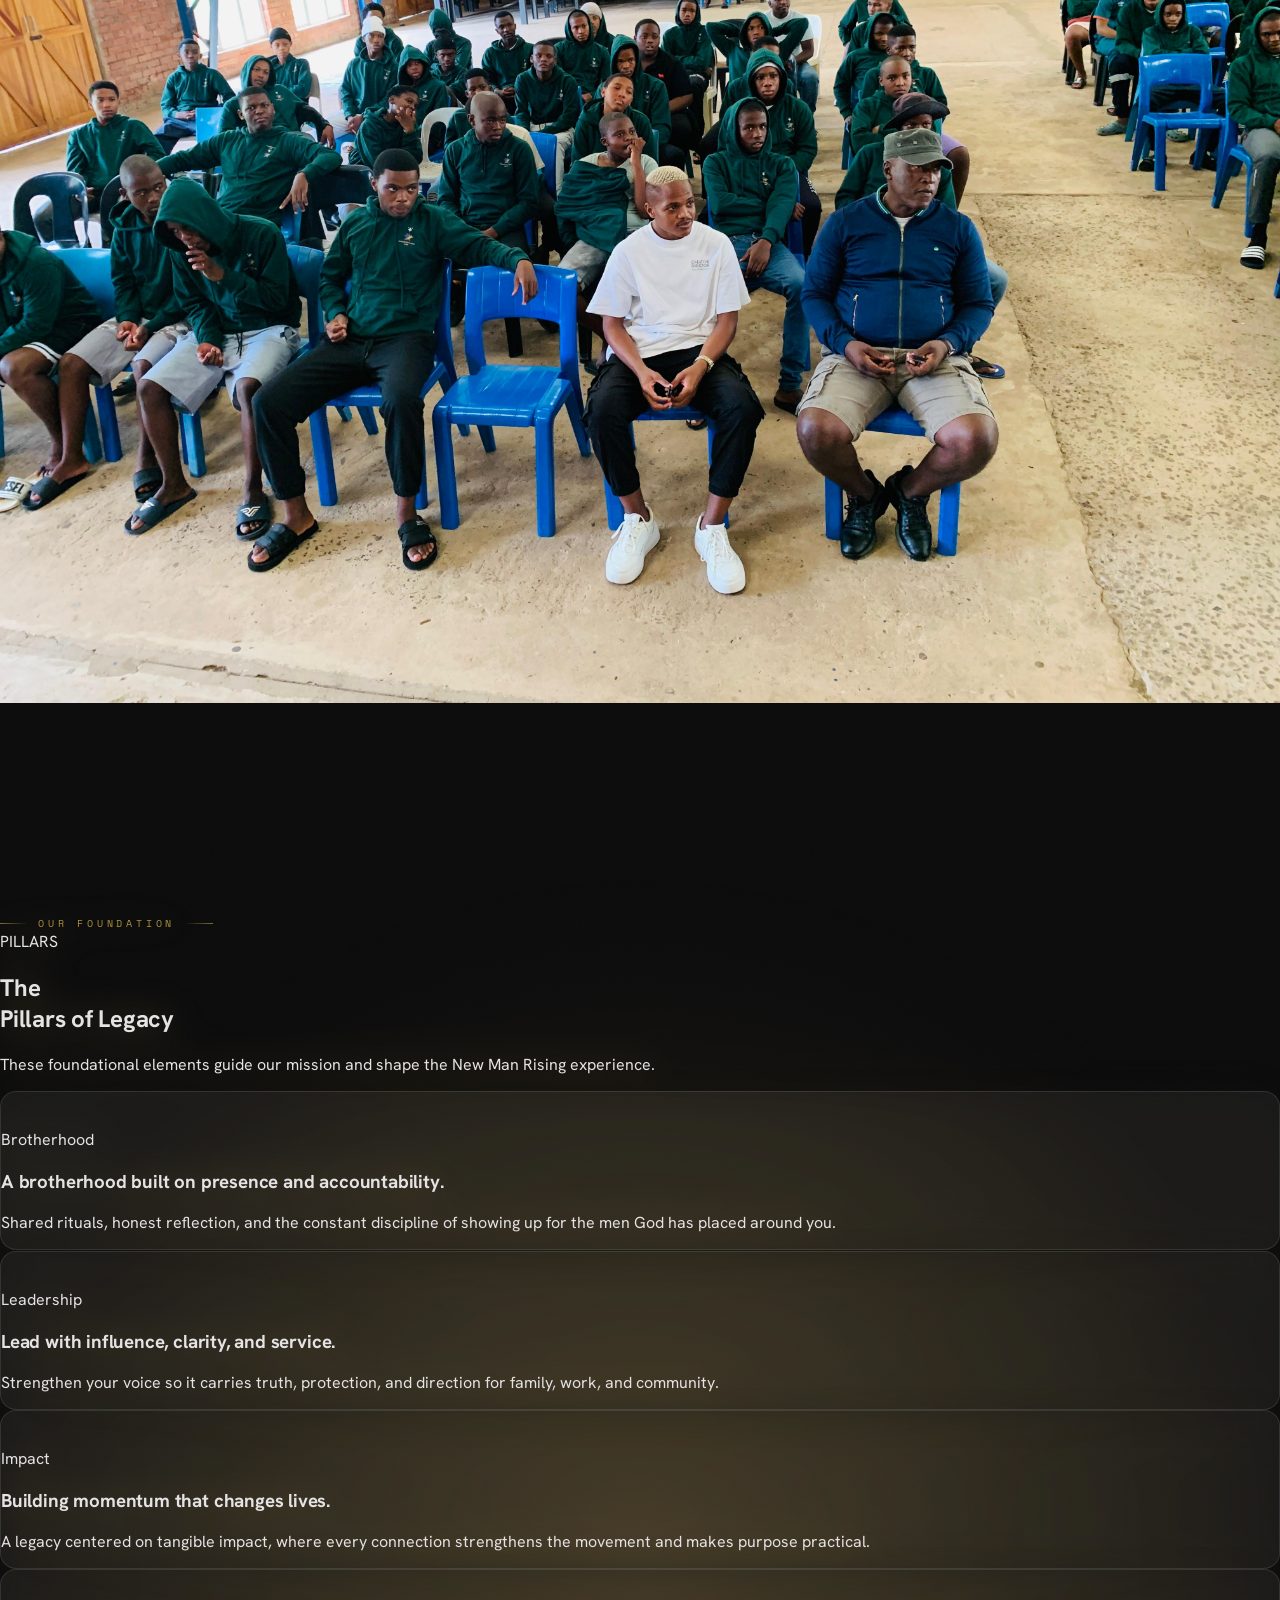
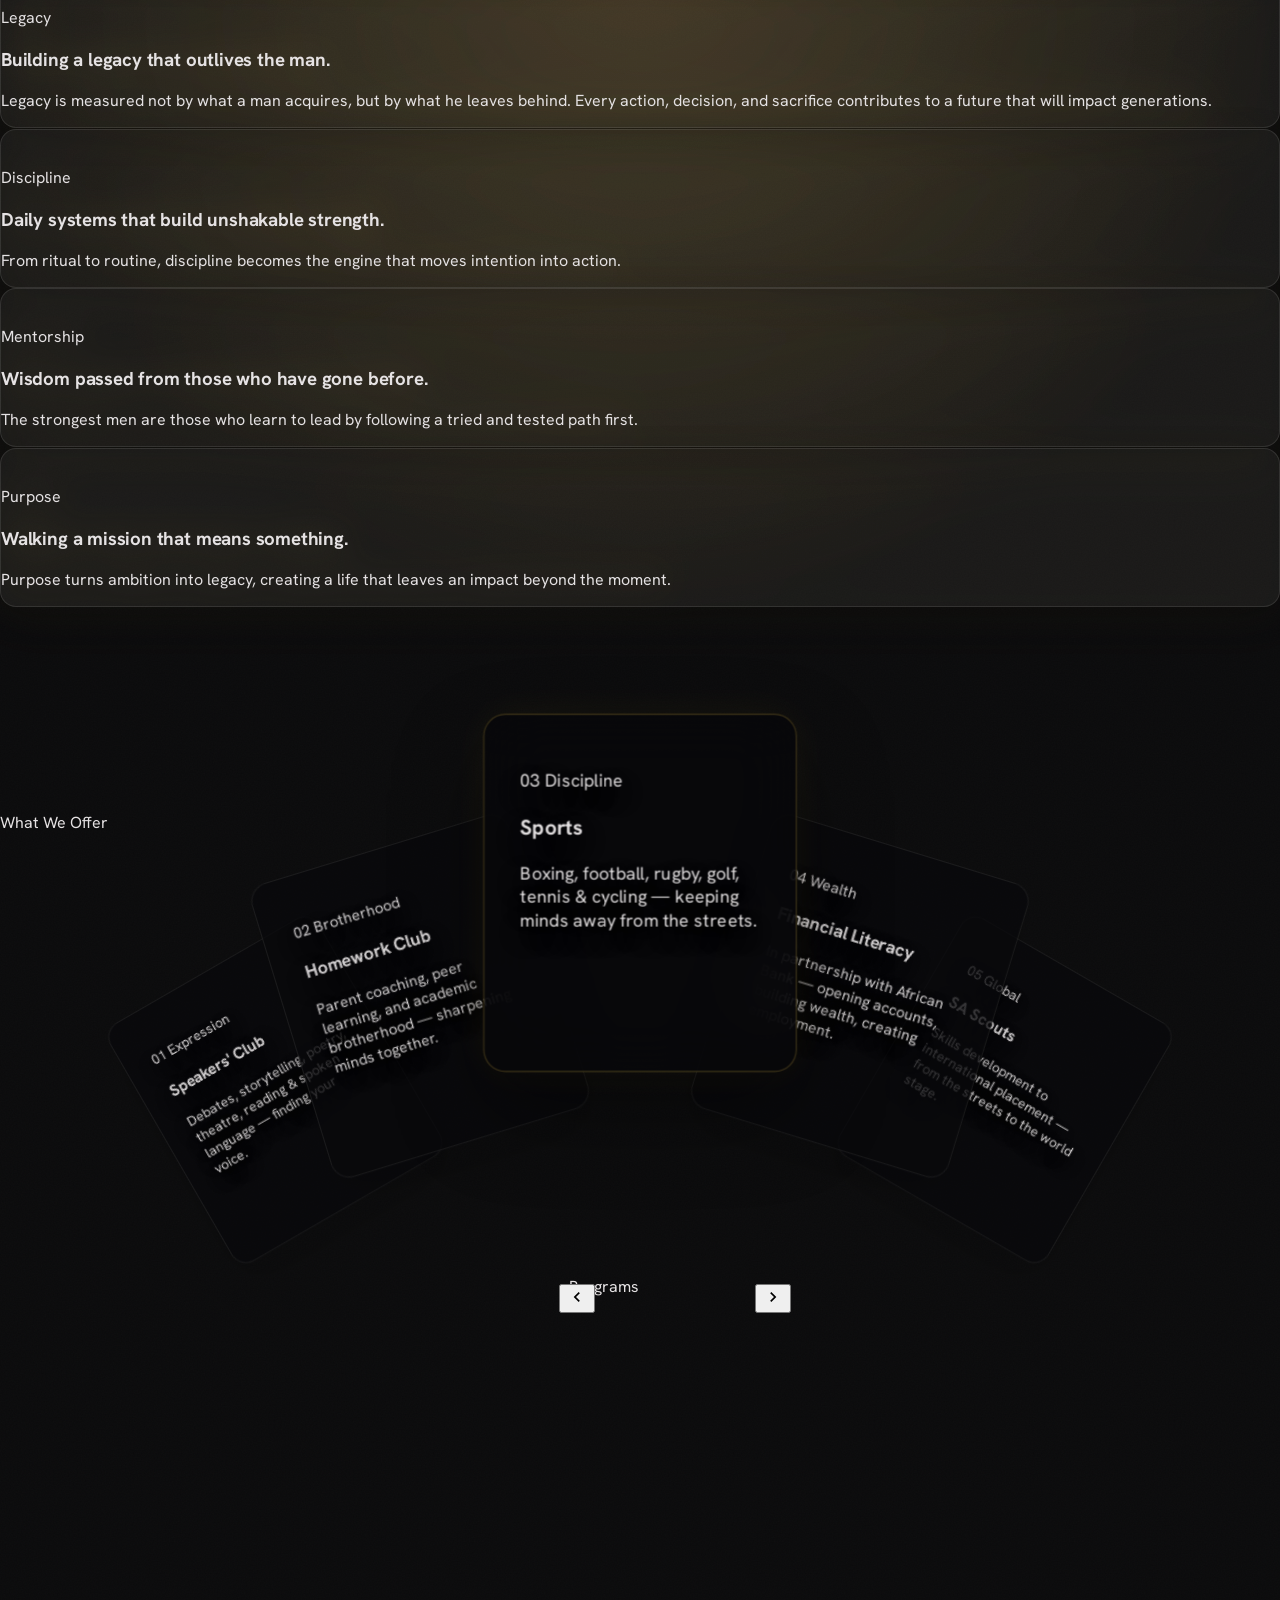
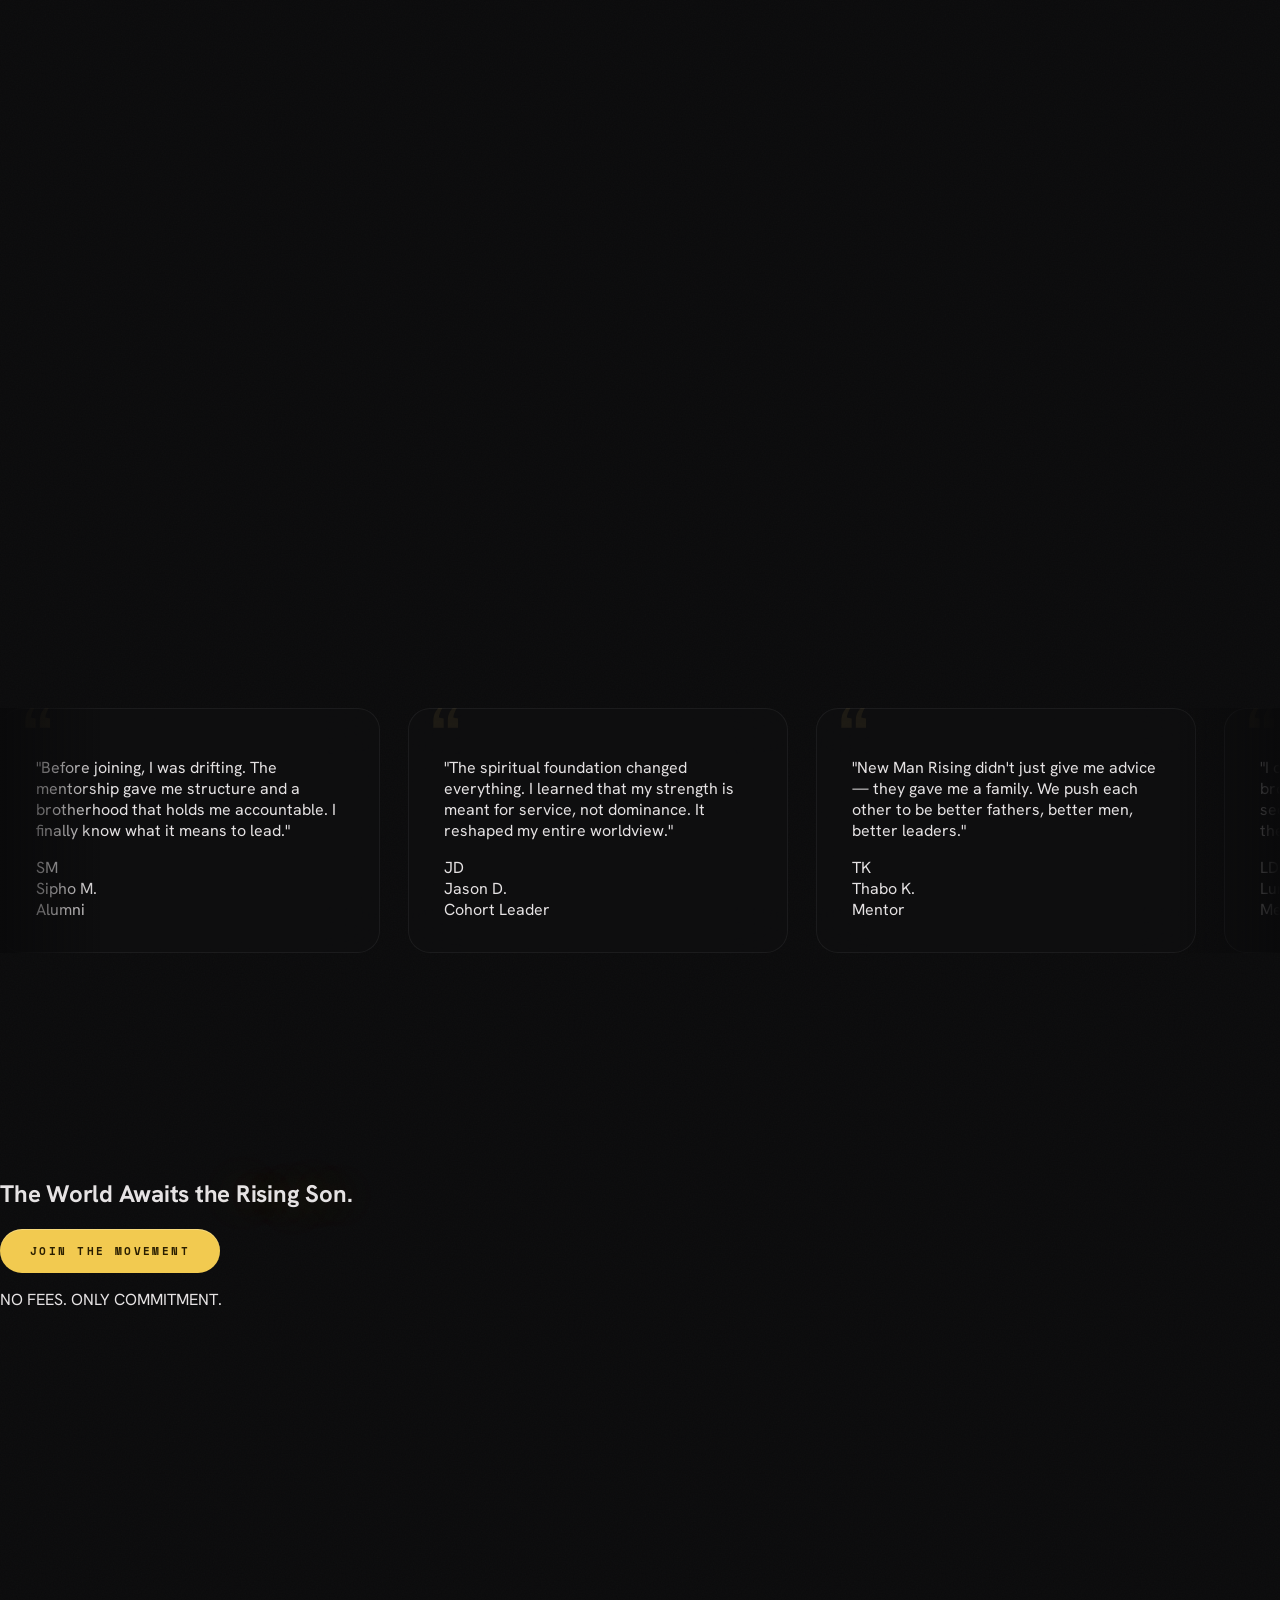
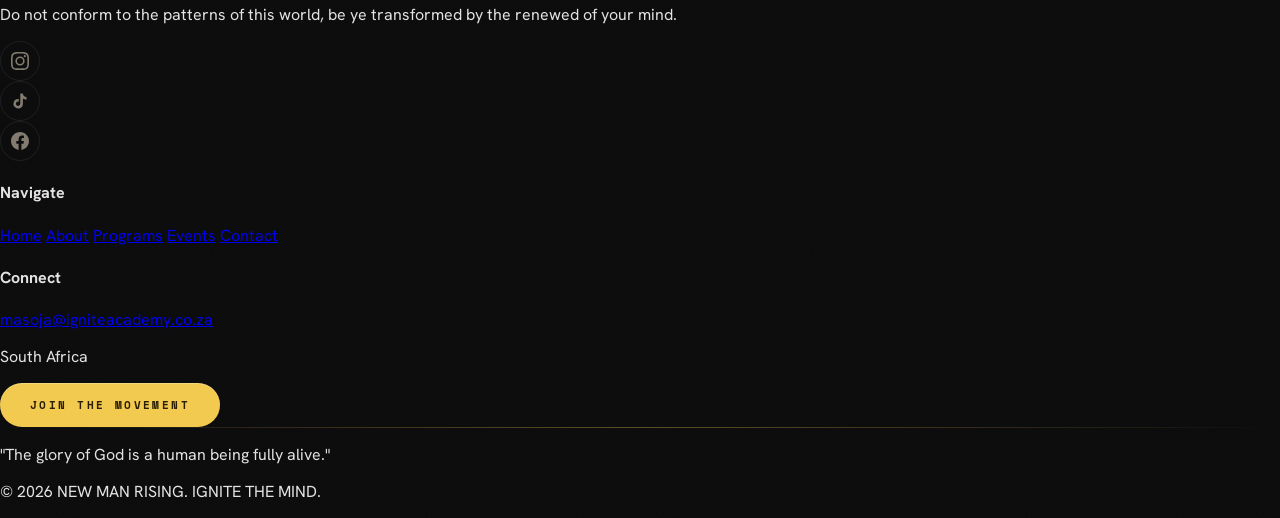
==== commit 5335f205: "Refactor navigation and hero sections across multiple pages; enhance accessibility and performance -" ====
--- a/index.html
+++ b/index.html
@@ -51,7 +51,7 @@
   <a href="#main-content" class="skip-link">Skip to main content</a>
   <div class="fixed inset-0 grid-overlay pointer-events-none z-0"></div>
 
-  <nav id="main-nav" class="nav-startup-state fixed top-4 inset-x-4 z-50 mx-auto max-w-4xl rounded-full bg-surface/80 backdrop-blur-3xl border border-white/10 shadow-[0_20px_60px_rgba(0,0,0,0.18)] px-5 md:px-6 py-3 flex items-center justify-between gap-4">
+  <nav id="main-nav" class="nav-startup-state fixed top-3 inset-x-3 md:top-4 md:inset-x-4 z-50 mx-auto max-w-4xl rounded-full bg-surface/80 backdrop-blur-3xl border border-white/10 shadow-[0_20px_60px_rgba(0,0,0,0.18)] px-4 md:px-6 py-3 flex items-center justify-between gap-4">
     <a href="index.html" class="flex items-center gap-3 no-underline">
   <img src="assets/logo.jpeg" alt="New Man Rising" class="h-12 w-12 object-contain rounded-full" style="mix-blend-mode:screen" width="48" height="48" />
   <span class="hidden md:block text-sm uppercase tracking-[0.35em] font-semibold text-on-surface opacity-80">New Man Rising</span>
@@ -85,7 +85,7 @@
 
   <main id="main-content" class="relative z-10">
     <!-- ══ HERO ══ -->
-    <section id="home" class="hero-section relative flex flex-col items-center justify-center overflow-hidden" aria-label="Hero">
+    <section id="home" class="hero-section relative flex flex-col items-center justify-center overflow-hidden glow-gold" aria-label="Hero">
 
       <!-- Background image with parallax -->
       <div class="absolute inset-0 z-0">
@@ -243,7 +243,7 @@
     </section>
 
     <!-- Pillars of Legacy -->
-    <section class="py-section-gap bg-surface-container-low/30 px-5 md:px-16 relative overflow-hidden">
+    <section class="py-section-gap bg-surface-container-low/30 px-5 md:px-16 relative overflow-hidden glow-gold">
       <div class="text-center mb-16 reveal">
   <div class="page-eyebrow justify-center mb-6">
     <span>Our Foundation</span>
@@ -270,7 +270,7 @@
         <div class="space-y-6">
           <article class="glass-card overflow-hidden rounded-3xl reveal reveal-delay-1 transition-transform duration-500 hover:-translate-y-2">
             <div class="relative h-80 overflow-hidden">
-              <img src="https://images.unsplash.com/photo-1655720359248-eeace8c709c5?q=80&w=625&auto=format&fit=crop&ixlib=rb-4.1.0&ixid=M3wxMjA3fDB8MHxwaG90by1wYWdlfHx8fGVufDB8fHx8fA%3D%3D" alt="Brotherhood gathering" class="w-full h-full object-cover transition-transform duration-700 group-hover:scale-105" />
+              <img src="https://images.unsplash.com/photo-1655720359248-eeace8c709c5?q=80&w=625&auto=format&fit=crop&ixlib=rb-4.1.0&ixid=M3wxMjA3fDB8MHxwaG90by1wYWdlfHx8fGVufDB8fHx8fA%3D%3D" alt="Brotherhood gathering" class="w-full h-full object-cover transition-transform duration-700 group-hover:scale-105" loading="lazy" decoding="async" />
               <div class="absolute inset-0 bg-gradient-to-t from-black/70 to-transparent"></div>
               <div class="absolute bottom-6 left-6 right-6 text-white">
                 <p class="font-label-caps uppercase tracking-[0.3em] text-[10px] opacity-90">Brotherhood</p>
@@ -284,7 +284,7 @@
 
           <article class="glass-card overflow-hidden rounded-3xl reveal reveal-delay-3 transition-transform duration-500 hover:-translate-y-2">
             <div class="relative h-64 overflow-hidden">
-              <img src="https://images.unsplash.com/photo-1492366254240-43affaefc3e3?q=80&w=350&auto=format&fit=crop&ixlib=rb-4.1.0&ixid=M3wxMjA3fDB8MHxwaG90by1wYWdlfHx8fGVufDB8fHx8fA%3D%3D" alt="Man leading prayer and team" class="w-full h-full object-cover transition-transform duration-700 group-hover:scale-105" />
+              <img src="https://images.unsplash.com/photo-1492366254240-43affaefc3e3?q=80&w=350&auto=format&fit=crop&ixlib=rb-4.1.0&ixid=M3wxMjA3fDB8MHxwaG90by1wYWdlfHx8fGVufDB8fHx8fA%3D%3D" alt="Man leading prayer and team" class="w-full h-full object-cover transition-transform duration-700 group-hover:scale-105" loading="lazy" decoding="async" />
               <div class="absolute inset-0 bg-gradient-to-t from-black/65 to-transparent"></div>
               <div class="absolute bottom-6 left-6 right-6 text-white">
                 <p class="font-label-caps uppercase tracking-[0.3em] text-[10px] opacity-90">Leadership</p>
@@ -298,7 +298,7 @@
 
           <article class="glass-card overflow-hidden rounded-3xl reveal reveal-delay-4 transition-transform duration-500 hover:-translate-y-2">
             <div class="relative h-60 overflow-hidden">
-              <img src="https://images.unsplash.com/photo-1582070763274-dbeb2ef35190?q=80&w=791&auto=format&fit=crop&ixlib=rb-4.1.0&ixid=M3wxMjA3fDB8MHxwaG90by1wYWdlfHx8fGVufDB8fHx8fA%3D%3D" alt="Men gathered in strong community" class="w-full h-full object-cover transition-transform duration-700 group-hover:scale-105" />
+              <img src="https://images.unsplash.com/photo-1582070763274-dbeb2ef35190?q=80&w=791&auto=format&fit=crop&ixlib=rb-4.1.0&ixid=M3wxMjA3fDB8MHxwaG90by1wYWdlfHx8fGVufDB8fHx8fA%3D%3D" alt="Men gathered in strong community" class="w-full h-full object-cover transition-transform duration-700 group-hover:scale-105" loading="lazy" decoding="async" />
               <div class="absolute inset-0 bg-gradient-to-t from-black/65 to-transparent"></div>
               <div class="absolute bottom-6 left-6 right-6 text-white">
                 <p class="font-label-caps uppercase tracking-[0.3em] text-[10px] opacity-90">Impact</p>
@@ -316,7 +316,9 @@
     <div class="relative h-[500px] overflow-hidden">
       <img src="https://images.unsplash.com/photo-1695795772061-23f5d9ef90ec?q=80&w=387&auto=format&fit=crop&ixlib=rb-4.1.0&ixid=M3wxMjA3fDB8MHxwaG90by1wYWdlfHx8fGVufDB8fHx8fA%3D%3D"
            alt="Legacy passed between generations"
-           class="w-full h-full object-cover transition-transform duration-700 group-hover:scale-105" />
+           class="w-full h-full object-cover transition-transform duration-700 group-hover:scale-105"
+           loading="lazy"
+           decoding="async" />
 
       <div class="absolute inset-0 bg-gradient-to-t from-black/70 to-transparent"></div>
 
@@ -340,7 +342,7 @@
         <div class="space-y-6">
           <article class="glass-card overflow-hidden rounded-3xl reveal reveal-delay-4 transition-transform duration-500 hover:-translate-y-2">
             <div class="relative h-64 overflow-hidden">
-              <img src="https://images.unsplash.com/photo-1619601573991-497df65dd8ff?q=80&w=1103&auto=format&fit=crop&ixlib=rb-4.1.0&ixid=M3wxMjA3fDB8MHxwaG90by1wYWdlfHx8fGVufDB8fHx8fA%3D%3D" alt="Man training with discipline" class="w-full h-full object-cover transition-transform duration-700 group-hover:scale-105" />
+              <img src="https://images.unsplash.com/photo-1619601573991-497df65dd8ff?q=80&w=1103&auto=format&fit=crop&ixlib=rb-4.1.0&ixid=M3wxMjA3fDB8MHxwaG90by1wYWdlfHx8fGVufDB8fHx8fA%3D%3D" alt="Man training with discipline" class="w-full h-full object-cover transition-transform duration-700 group-hover:scale-105" loading="lazy" decoding="async" />
               <div class="absolute inset-0 bg-gradient-to-t from-black/65 to-transparent"></div>
               <div class="absolute bottom-6 left-6 right-6 text-white">
                 <p class="font-label-caps uppercase tracking-[0.3em] text-[10px] opacity-90">Discipline</p>
@@ -354,7 +356,7 @@
 
           <article class="glass-card overflow-hidden rounded-3xl reveal reveal-delay-5 transition-transform duration-500 hover:-translate-y-2">
             <div class="relative h-80 overflow-hidden">
-              <img src="https://images.unsplash.com/photo-1639432034590-5d08beaf7261?q=80&w=870&auto=format&fit=crop&ixlib=rb-4.1.0&ixid=M3wxMjA3fDB8MHxwaG90by1wYWdlfHx8fGVufDB8fHx8fA%3D%3D" alt="Mentorship conversation" class="w-full h-full object-cover transition-transform duration-700 group-hover:scale-105" />
+              <img src="https://images.unsplash.com/photo-1639432034590-5d08beaf7261?q=80&w=870&auto=format&fit=crop&ixlib=rb-4.1.0&ixid=M3wxMjA3fDB8MHxwaG90by1wYWdlfHx8fGVufDB8fHx8fA%3D%3D" alt="Mentorship conversation" class="w-full h-full object-cover transition-transform duration-700 group-hover:scale-105" loading="lazy" decoding="async" />
               <div class="absolute inset-0 bg-gradient-to-t from-black/70 to-transparent"></div>
               <div class="absolute bottom-6 left-6 right-6 text-white">
                 <p class="font-label-caps uppercase tracking-[0.3em] text-[10px] opacity-90">Mentorship</p>
@@ -368,7 +370,7 @@
 
           <article class="glass-card overflow-hidden rounded-3xl reveal reveal-delay-6 transition-transform duration-500 hover:-translate-y-2">
             <div class="relative h-60 overflow-hidden">
-              <img src="https://images.unsplash.com/photo-1767372273824-e53093e2c06d?q=80&w=387&auto=format&fit=crop&ixlib=rb-4.1.0&ixid=M3wxMjA3fDB8MHxwaG90by1wYWdlfHx8fGVufDB8fHx8fA%3D%3D" alt="Man standing with purpose" class="w-full h-full object-cover transition-transform duration-700 group-hover:scale-105" />
+              <img src="https://images.unsplash.com/photo-1767372273824-e53093e2c06d?q=80&w=387&auto=format&fit=crop&ixlib=rb-4.1.0&ixid=M3wxMjA3fDB8MHxwaG90by1wYWdlfHx8fGVufDB8fHx8fA%3D%3D" alt="Man standing with purpose" class="w-full h-full object-cover transition-transform duration-700 group-hover:scale-105" loading="lazy" decoding="async" />
               <div class="absolute inset-0 bg-gradient-to-t from-black/65 to-transparent"></div>
               <div class="absolute bottom-6 left-6 right-6 text-white">
                 <p class="font-label-caps uppercase tracking-[0.3em] text-[10px] opacity-90">Purpose</p>
--- a/styles.css
+++ b/styles.css
@@ -124,9 +124,21 @@
   overflow-y: auto;
   font-family: 'Hanken Grotesk', sans-serif;
   margin: 0;
-  /* Subtle noise texture over the background */
+  text-rendering: optimizeLegibility;
+  -webkit-font-smoothing: antialiased;
+  -moz-osx-font-smoothing: grayscale;
   background-image:
     url("data:image/svg+xml,%3Csvg xmlns='http://www.w3.org/2000/svg' width='300' height='300'%3E%3Cfilter id='n'%3E%3CfeTurbulence type='fractalNoise' baseFrequency='0.75' numOctaves='4' stitchTiles='stitch'/%3E%3C/filter%3E%3Crect width='300' height='300' filter='url(%23n)' opacity='0.022'/%3E%3C/svg%3E");
+}
+
+img {
+  display: block;
+  max-width: 100%;
+  height: auto;
+}
+
+img[loading="lazy"] {
+  content-visibility: auto;
 }
 
 ::selection { background: var(--color-primary); color: var(--color-on-primary); }
@@ -226,14 +238,16 @@
    ═══════════════════════════════════════════ */
 
 .glass-card {
-  background: rgba(16, 16, 18, 0.6);
-  backdrop-filter: blur(28px) saturate(1.4);
-  -webkit-backdrop-filter: blur(28px) saturate(1.4);
-  border: 1px solid rgba(255, 255, 255, 0.06);
+  background: rgba(255, 255, 255, 0.05);
+  backdrop-filter: blur(24px) saturate(1.2);
+  -webkit-backdrop-filter: blur(24px) saturate(1.2);
+  border: 1px solid rgba(255, 255, 255, 0.1);
+  box-shadow: 0 8px 32px 0 rgba(0, 0, 0, 0.15);
+  border-radius: 1rem;
   transition:
-    transform    0.5s var(--ease-spring),
-    box-shadow   0.5s ease,
-    border-color 0.4s ease;
+    transform    0.35s var(--ease-spring),
+    box-shadow   0.35s ease,
+    border-color 0.35s ease;
   position: relative;
   overflow: hidden;
   backface-visibility: hidden;
@@ -258,9 +272,9 @@
   border-color: rgba(242, 202, 80, 0.22);
   box-shadow:
     0 0 0 1px rgba(242, 202, 80, 0.06),
-    0 8px 32px rgba(0, 0, 0, 0.45),
+    0 12px 36px rgba(0, 0, 0, 0.28),
     0 0 60px rgba(242, 202, 80, 0.06);
-  transform: translateY(-4px);
+  transform: translateY(-3px) scale(1.01);
 }
 .glass-card:hover::before { opacity: 2; }
 
@@ -279,10 +293,25 @@
 
 /* Glass form */
 .glass-form {
-  background: rgba(14, 14, 16, 0.5);
-  backdrop-filter: blur(30px) saturate(1.2);
-  -webkit-backdrop-filter: blur(30px) saturate(1.2);
-  border: 1px solid rgba(245, 245, 220, 0.06);
+  background: rgba(255, 255, 255, 0.05);
+  backdrop-filter: blur(24px) saturate(1.2);
+  -webkit-backdrop-filter: blur(24px) saturate(1.2);
+  border: 1px solid rgba(255,255,255,0.1);
+  box-shadow: 0 8px 32px 0 rgba(0,0,0,0.15);
+}
+
+.glow-gold {
+  position: relative;
+  isolation: isolate;
+}
+
+.glow-gold::before {
+  content: '';
+  position: absolute;
+  inset: 0;
+  z-index: -1;
+  pointer-events: none;
+  background: radial-gradient(circle at 50% 50%, rgba(197, 160, 89, 0.1) 0%, transparent 70%);
 }
 
 /* ═══════════════════════════════════════════
@@ -337,7 +366,7 @@
   align-items: center;
   justify-content: center;
   gap: 8px;
-  padding: 16px 36px;
+  padding: 14px 30px;
   background: var(--gold-2);
   color: #2a1e00;
   font-family: 'Space Mono', monospace;
@@ -391,7 +420,7 @@
   align-items: center;
   justify-content: center;
   gap: 8px;
-  padding: 16px 36px;
+  padding: 14px 30px;
   background: transparent;
   color: var(--gold-2);
   border: 1px solid rgba(242,202,80,0.5);
@@ -484,10 +513,20 @@
 #mobile-menu {
   transform: translateX(100%);
   transition: transform 0.5s var(--ease-spring);
+  padding: calc(1rem + env(safe-area-inset-top)) 1.25rem calc(1.5rem + env(safe-area-inset-bottom));
 }
 #mobile-menu.mobile-menu-open { transform: translateX(0); }
 #mobile-menu[hidden]   { display: none !important; }
 #mobile-menu.mobile-menu-open { display: flex !important; }
+#mobile-menu a {
+  width: min(100%, 18rem);
+  text-align: center;
+  padding: 0.35rem 0;
+}
+#mobile-menu .btn-primary {
+  width: auto;
+  margin-top: 0.25rem;
+}
 
 /* ═══════════════════════════════════════════
    FORM INPUTS
@@ -2132,7 +2171,7 @@
   h1 { font-size: clamp(32px, 10.5vw, 56px) !important; line-height: 1.12 !important; }
   section { overflow-x: hidden; }
   .half-clock-container { padding: 0 1rem 1rem; }
-  nav { inset-x: 8px !important; }
+  nav { left: 8px !important; right: 8px !important; }
   .btn-primary, .btn-outline { width: 100%; text-align: center; justify-content: center; }
   .gradient-line { margin: 0 1rem; }
   .section-number { font-size: clamp(52px, 17vw, 88px); }
@@ -2328,7 +2367,6 @@
   font-size: clamp(42px, 5vw, 80px);
   color: transparent;
   -webkit-text-stroke: 1.5px rgba(255, 255, 255, 0.88);
-  text-stroke: 1.5px rgba(255, 255, 255, 0.88);
 }
 
 /* Line 2: "RISING." — filled gold, slightly smaller to create hierarchy */
@@ -2504,7 +2542,7 @@
 
 /* ── Mobile hero ── */
 @media (max-width: 768px) {
-  .hero-section { padding-top: 100px; }
+  .hero-section { padding-top: 92px; }
   .hero-title-line-1 {
     font-size: clamp(40px, 12vw, 72px);
     -webkit-text-stroke-width: 1.5px;
@@ -2515,16 +2553,25 @@
   .hero-ctas { flex-direction: column; align-items: stretch; }
   .hero-cta-primary,
   .hero-cta-outline  { min-width: unset; width: 100%; }
-  .hero-content-wrap { padding-bottom: 8rem; }
+  .hero-content-wrap { padding-bottom: 6.5rem; padding-left: 1rem; padding-right: 1rem; }
+  .hero-scroll-cue { display: none; }
+  .py-section-gap { padding-top: clamp(2.4rem, 7vw, 3.4rem); padding-bottom: clamp(2.4rem, 7vw, 3.4rem); }
+  .glass-card { border-radius: 1.35rem; }
+  .program-immersive-card { padding: 1.5rem 1.25rem 1.25rem; border-radius: 1.35rem; }
 }
 
 @media (max-width: 480px) {
+  .hero-section { padding-top: 88px; }
   .hero-title-line-1  { font-size: clamp(34px, 13vw, 56px); }
   .hero-title-line-2  { font-size: clamp(38px, 14.5vw, 64px); }
   .hero-ghost-word    { font-size: clamp(68px, 30vw, 110px); }
   .hero-eyebrow       { gap: 10px; }
   .hero-eyebrow-line  { width: 20px; }
   .hero-tagline-rule  { max-width: 40px; }
+  .hero-content-wrap { padding-bottom: 5.5rem; }
+  .py-section-gap { padding-top: 2.25rem; padding-bottom: 2.25rem; }
+  .glass-card { border-radius: 1.1rem; }
+  .program-immersive-card { padding: 1.2rem 1rem 1rem; }
 }
 
 /* ═══════════════════════════════════════════
@@ -2966,12 +3013,13 @@
   min-width: 180px;
   height: 132px;
   padding: 1rem 1.25rem;
-  border-radius: 1.2rem;
-  background: linear-gradient(145deg, rgba(255, 255, 255, 0.07), rgba(255, 255, 255, 0.025));
-  border: 1px solid rgba(255, 255, 255, 0.08);
-  box-shadow: inset 0 1px 0 rgba(255, 255, 255, 0.06), 0 18px 40px rgba(0, 0, 0, 0.24);
-  backdrop-filter: blur(18px);
-  -webkit-backdrop-filter: blur(18px);
+  border-radius: 1rem;
+  background: rgba(255,255,255,0.05);
+  border: 1px solid rgba(255,255,255,0.1);
+  box-shadow: 0 8px 32px 0 rgba(0,0,0,0.15);
+  backdrop-filter: blur(20px);
+  -webkit-backdrop-filter: blur(20px);
+  transition: transform 0.3s ease, box-shadow 0.3s ease, border-color 0.3s ease;
 }
 
 .home-partner-card img {
@@ -2986,6 +3034,11 @@
   transition: transform 0.4s ease, opacity 0.4s ease, filter 0.4s ease;
 }
 
+.home-partner-card:hover {
+  transform: translateY(-3px) scale(1.01);
+  border-color: rgba(242,202,80,0.2);
+}
+
 .home-partner-card:hover img {
   transform: scale(1.06);
   opacity: 1;
@@ -3091,21 +3144,22 @@
   justify-content: center;
   aspect-ratio: 16 / 10;
   padding: 1.5rem;
-  border-radius: 1.25rem;
-  background: rgba(16, 16, 18, 0.6);
-  backdrop-filter: blur(28px) saturate(1.4);
-  -webkit-backdrop-filter: blur(28px) saturate(1.4);
-  border: 1px solid rgba(255, 255, 255, 0.07);
+  border-radius: 1rem;
+  background: rgba(255,255,255,0.05);
+  backdrop-filter: blur(24px) saturate(1.2);
+  -webkit-backdrop-filter: blur(24px) saturate(1.2);
+  border: 1px solid rgba(255,255,255,0.1);
+  box-shadow: 0 8px 32px 0 rgba(0,0,0,0.15);
   transition:
-    transform    0.5s var(--ease-spring),
-    box-shadow   0.5s ease,
-    border-color 0.4s ease;
+    transform    0.35s var(--ease-spring),
+    box-shadow   0.35s ease,
+    border-color 0.35s ease;
 }
 
 .partner-card:hover {
-  transform: translateY(-4px);
-  border-color: rgba(242, 202, 80, 0.25);
-  box-shadow: 0 16px 40px rgba(0,0,0,0.4), 0 0 30px rgba(242,202,80,0.07);
+  transform: translateY(-3px) scale(1.01);
+  border-color: rgba(242, 202, 80, 0.2);
+  box-shadow: 0 12px 36px rgba(0,0,0,0.24), 0 0 30px rgba(242,202,80,0.05);
 }
 
 .partner-logo {
@@ -3146,12 +3200,13 @@
 .program-immersive-card {
   position: relative;
   overflow: hidden;
-  border-radius: 2rem;
+  border-radius: 1rem;
   padding: 2.5rem 2.5rem 2rem;
-  background: rgba(14, 14, 16, 0.75);
-  backdrop-filter: blur(24px);
-  border: 1px solid rgba(255, 255, 255, 0.06);
-  transition: transform 0.5s cubic-bezier(0.34, 1.56, 0.64, 1), border-color 0.4s ease, box-shadow 0.5s ease;
+  background: rgba(255,255,255,0.05);
+  backdrop-filter: blur(24px) saturate(1.2);
+  border: 1px solid rgba(255,255,255,0.1);
+  box-shadow: 0 8px 32px 0 rgba(0,0,0,0.15);
+  transition: transform 0.35s cubic-bezier(0.34, 1.56, 0.64, 1), border-color 0.35s ease, box-shadow 0.35s ease;
 }
 
 .program-immersive-card:not(.program-card-visual)::before {
@@ -3176,9 +3231,9 @@
 }
 
 .program-immersive-card:hover {
-  transform: translateY(-8px);
+  transform: translateY(-4px) scale(1.01);
   border-color: rgba(242, 202, 80, 0.2);
-  box-shadow: 0 24px 64px rgba(0, 0, 0, 0.45), 0 0 50px rgba(242, 202, 80, 0.06);
+  box-shadow: 0 16px 48px rgba(0, 0, 0, 0.3), 0 0 50px rgba(242, 202, 80, 0.06);
 }
 
 .program-immersive-card:not(.program-card-visual):hover::before { opacity: 1; }
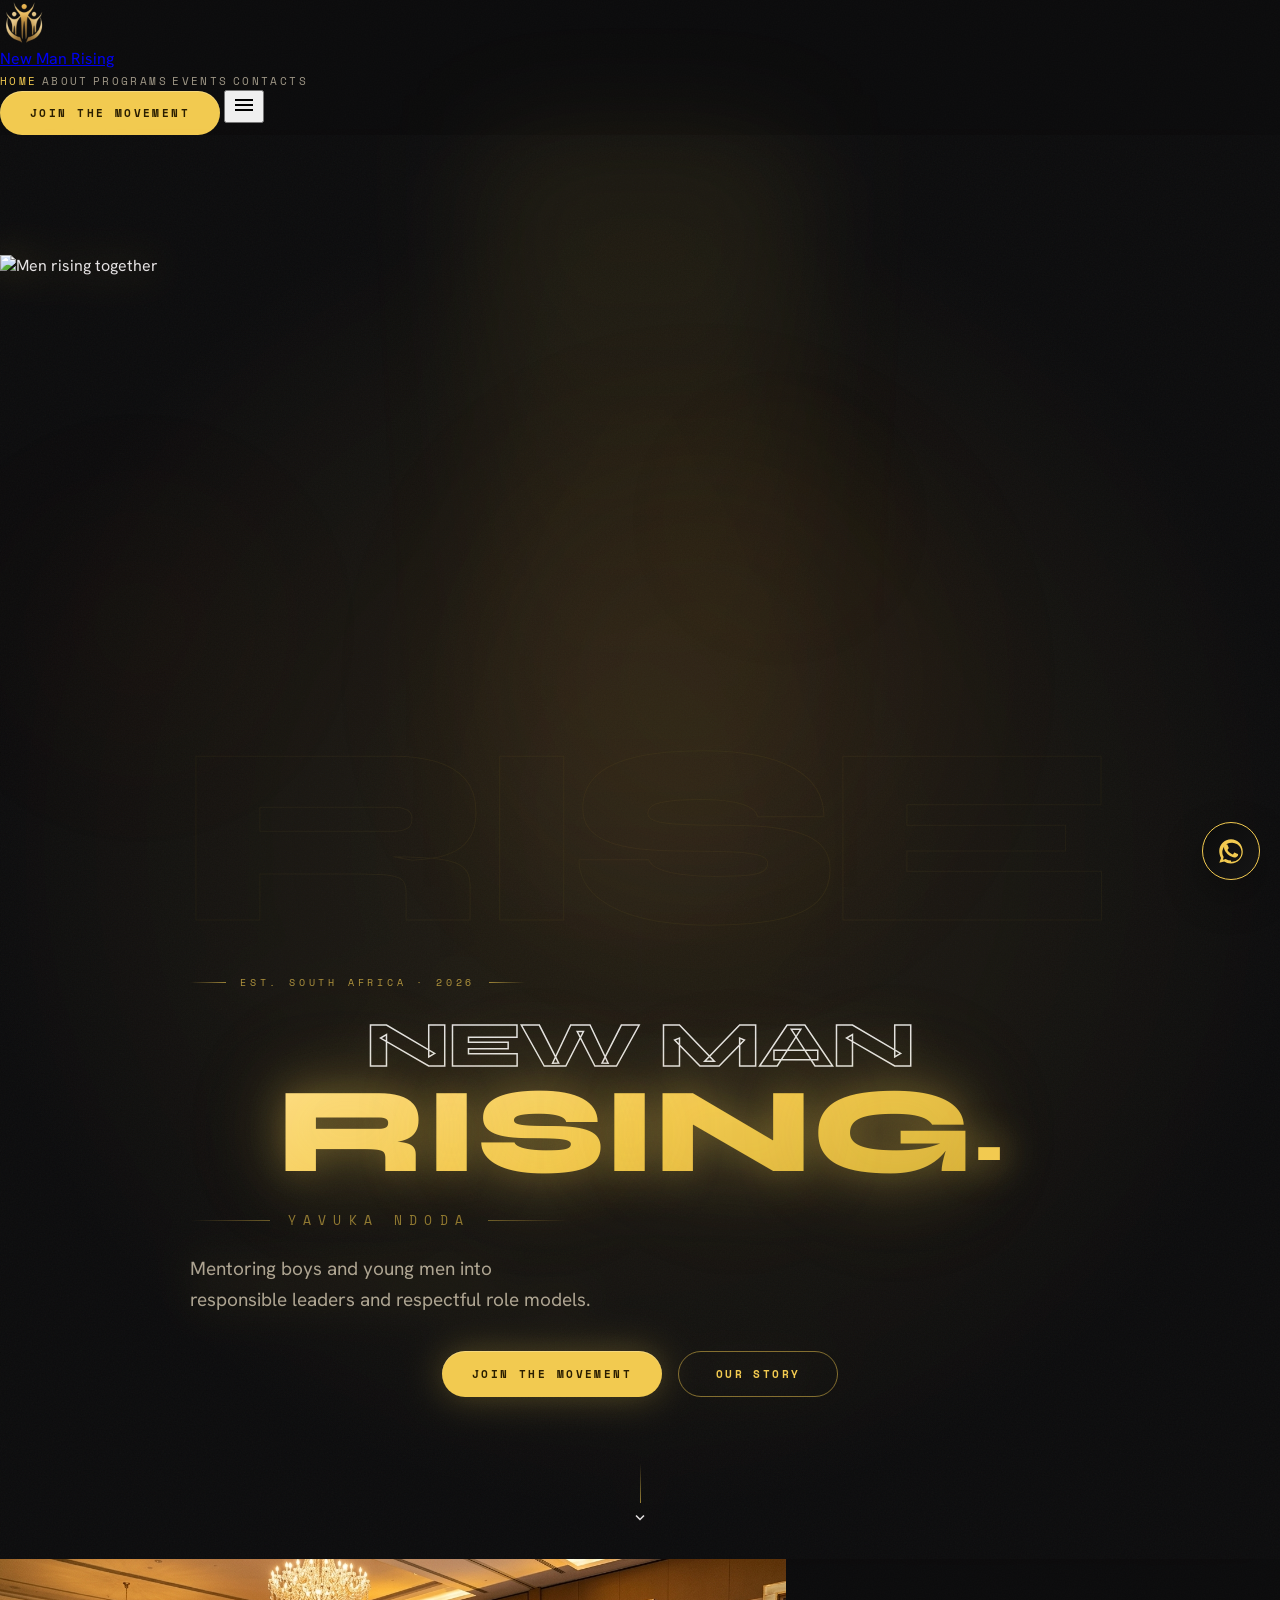
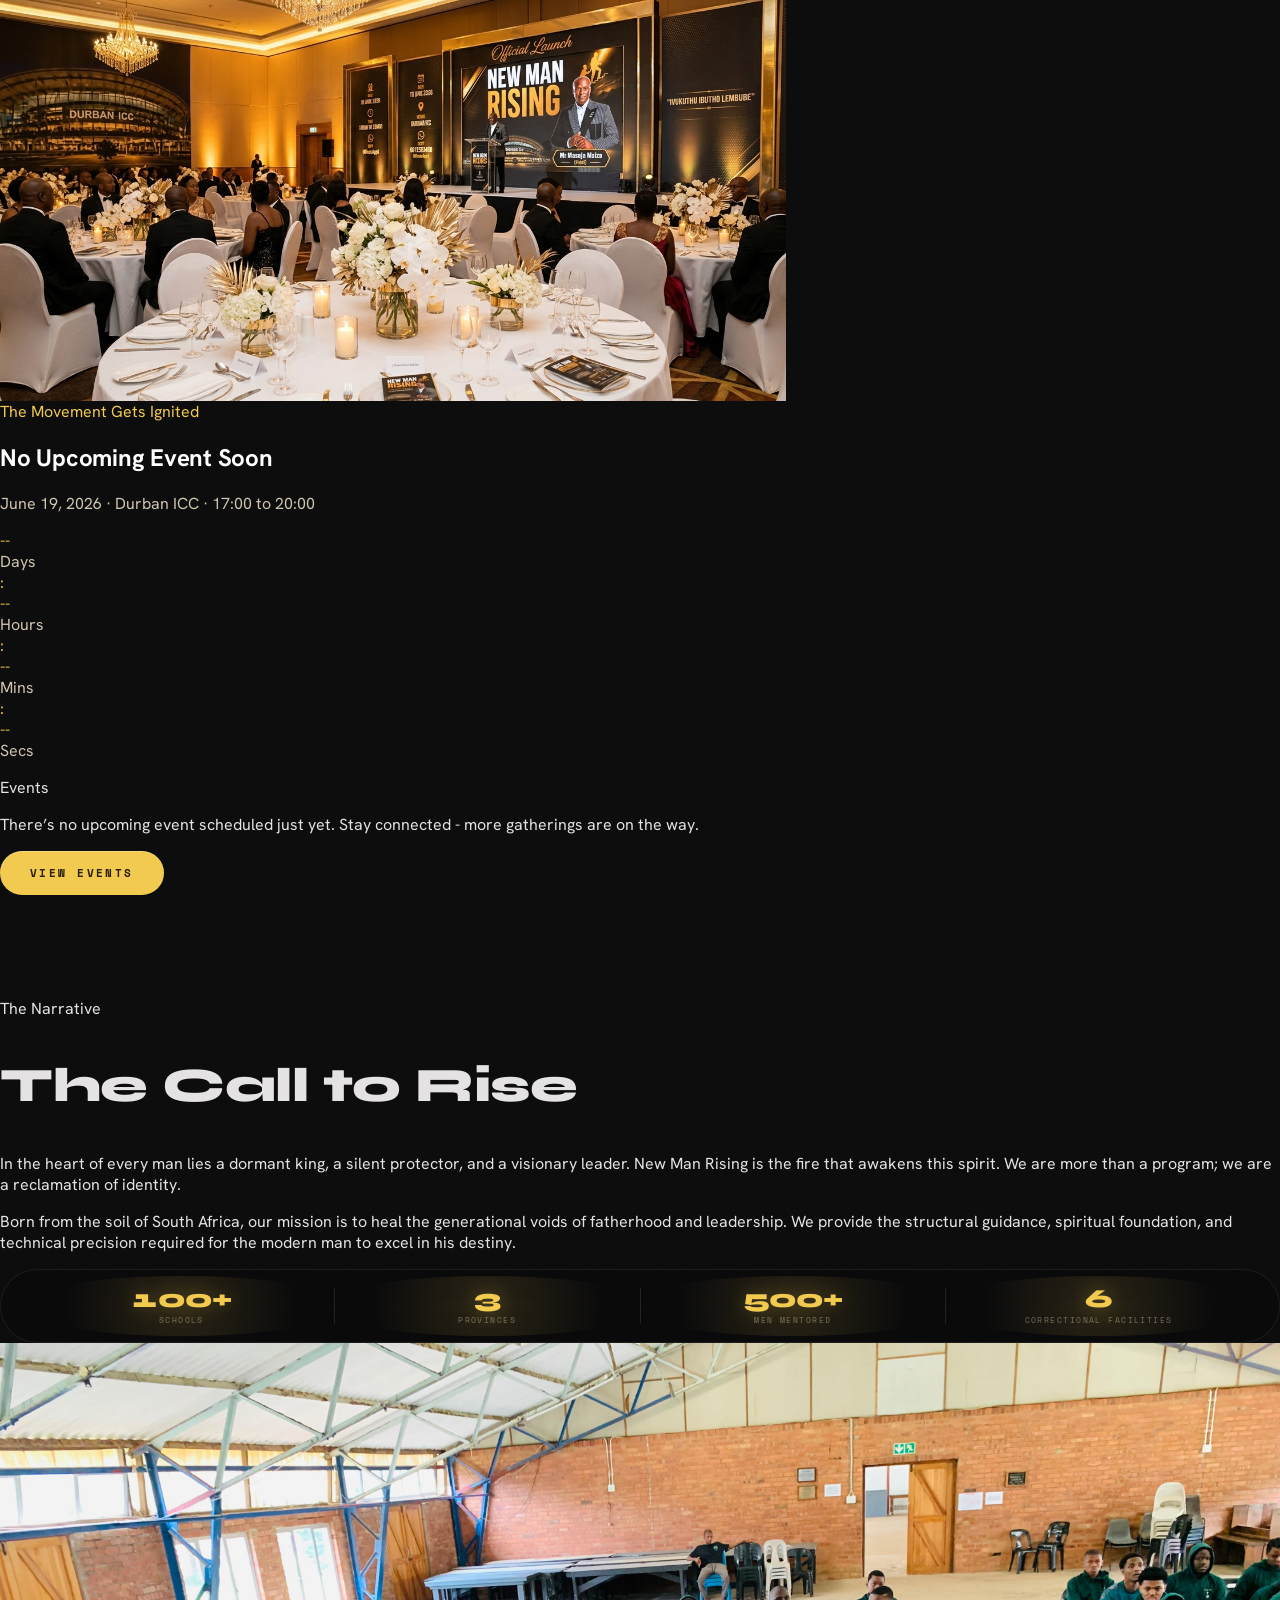
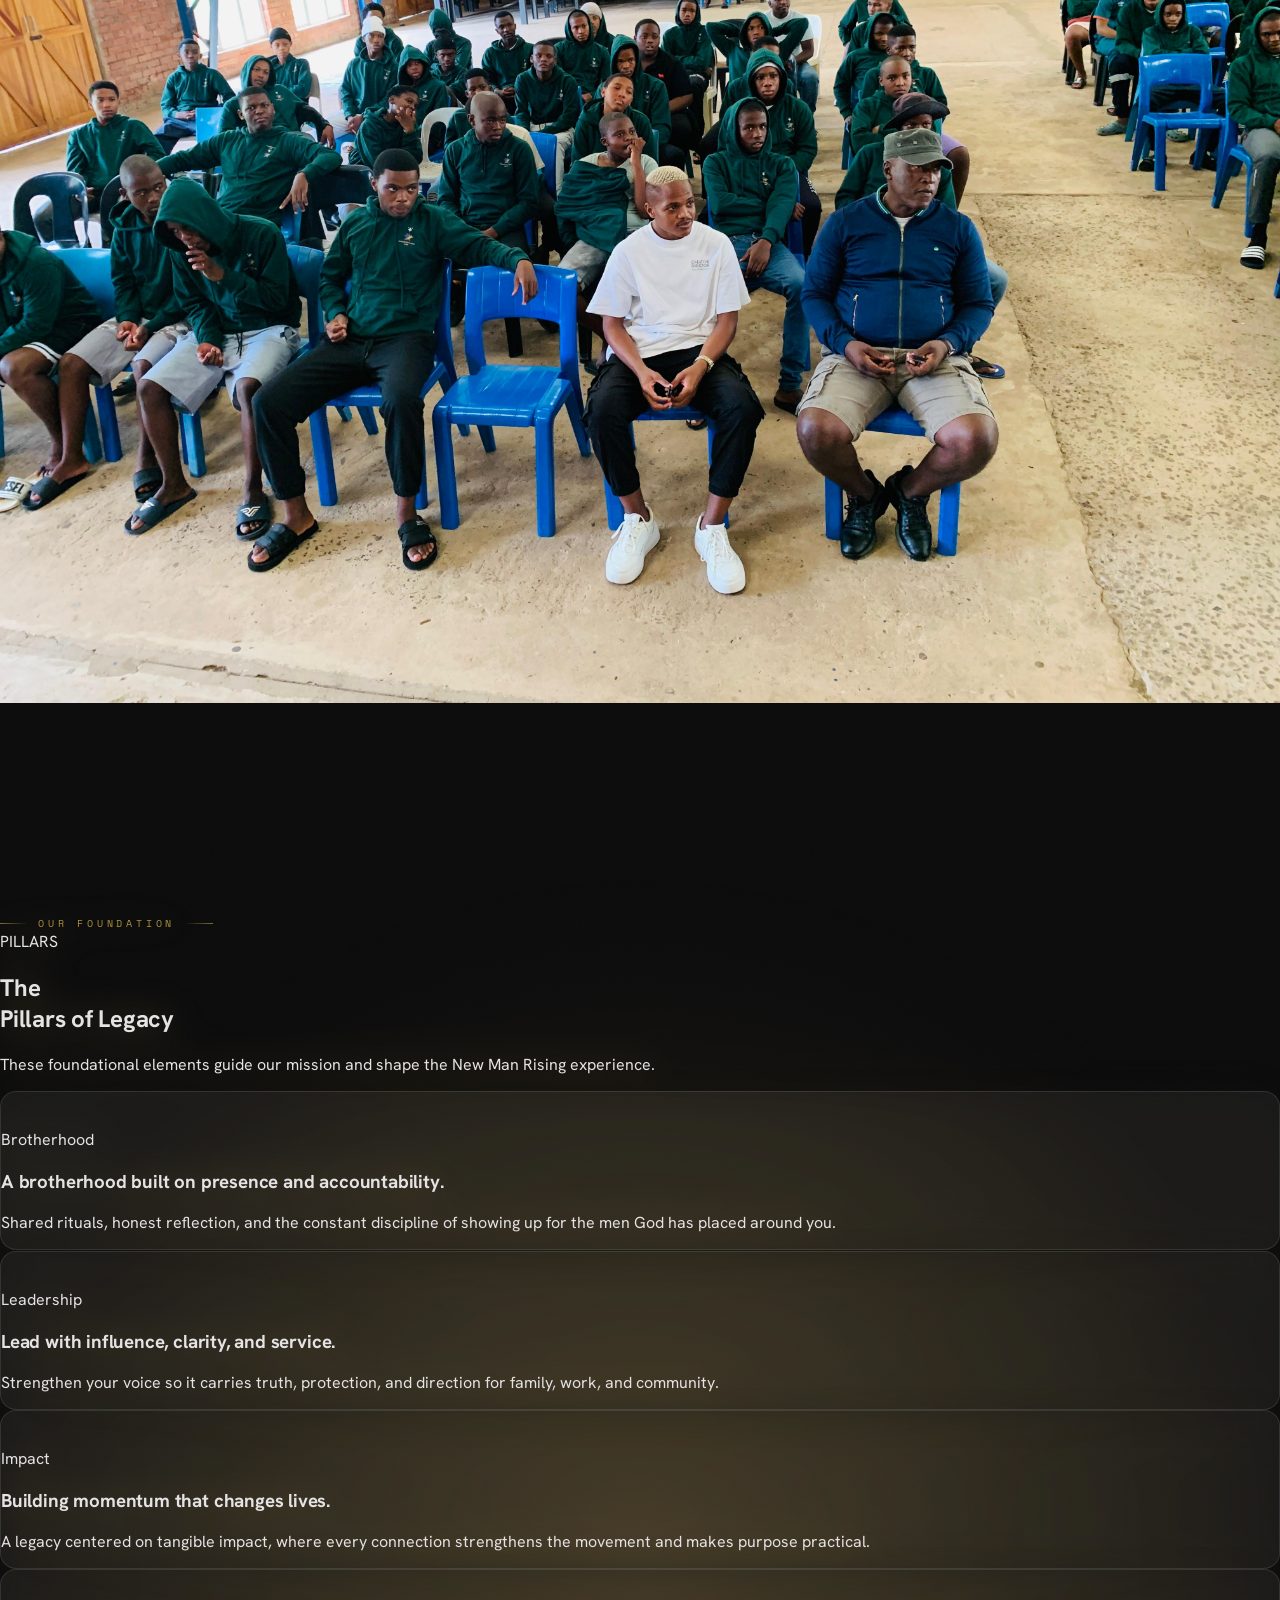
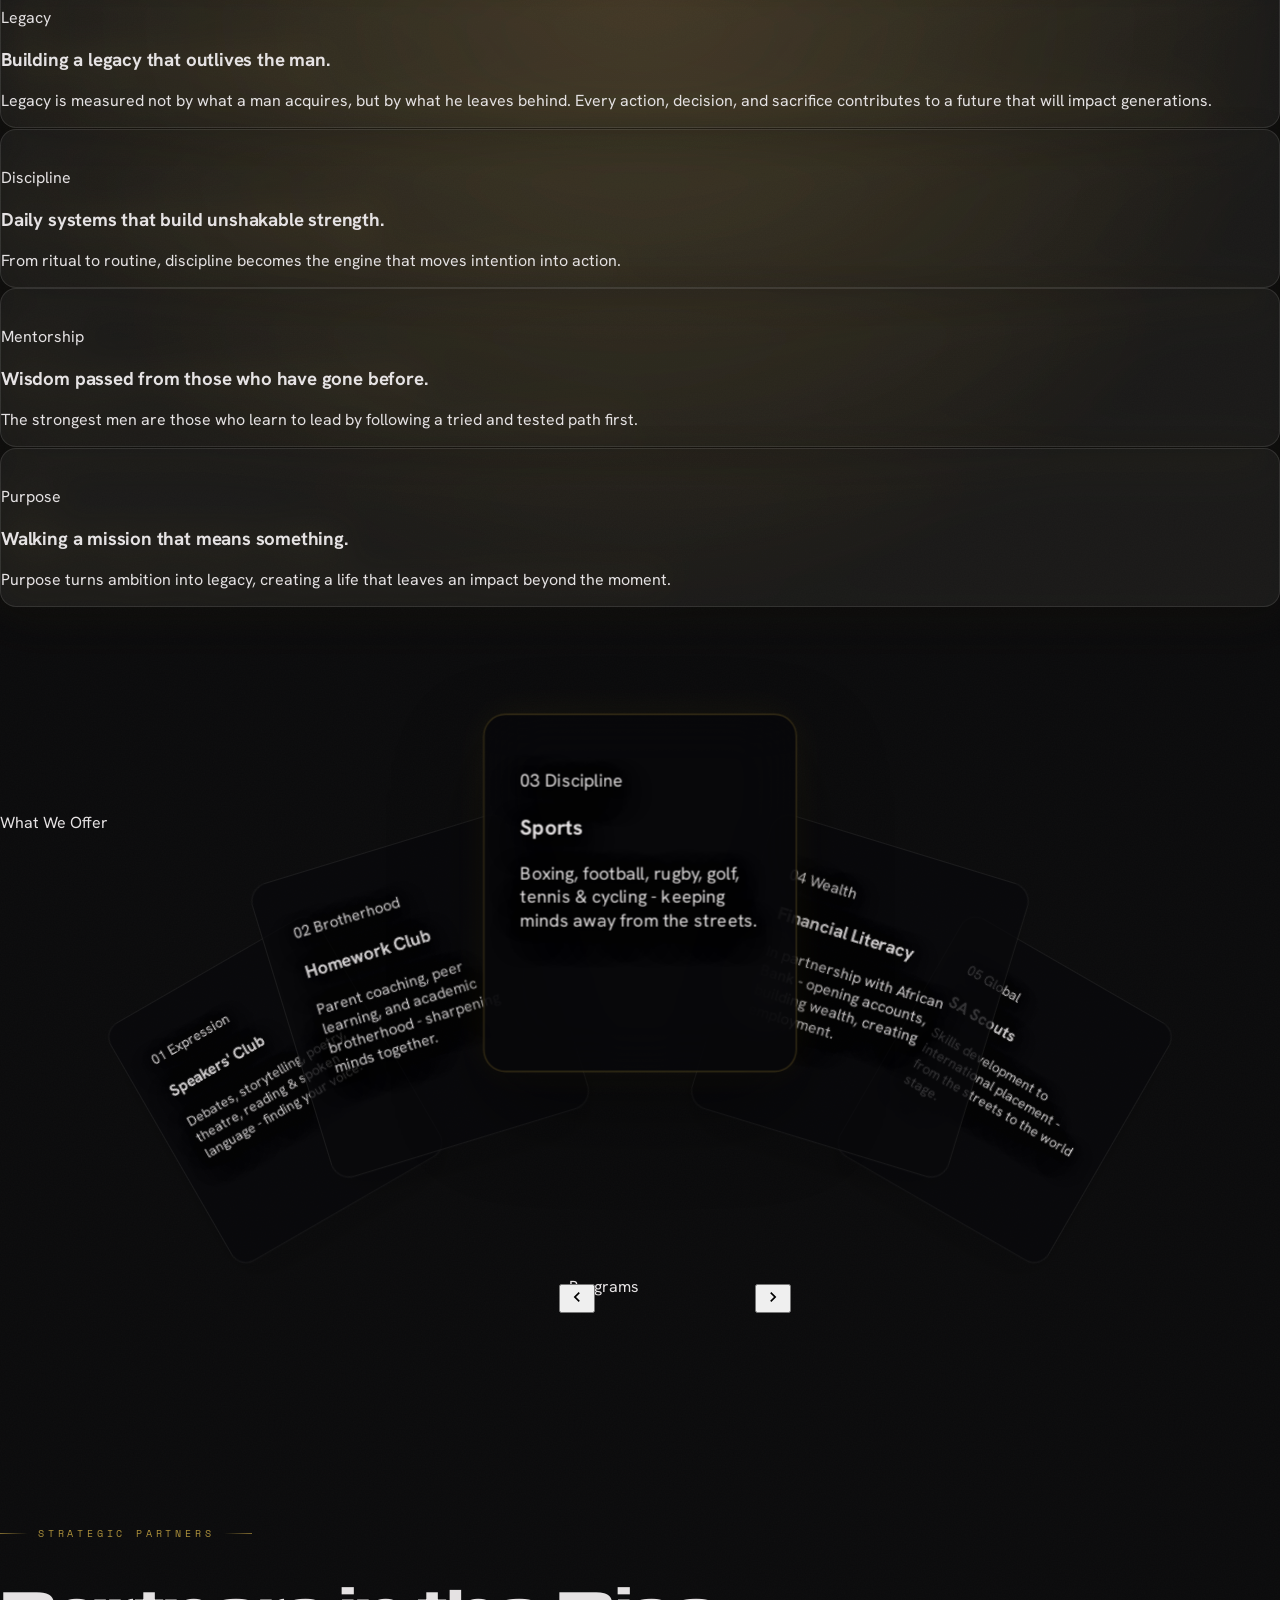
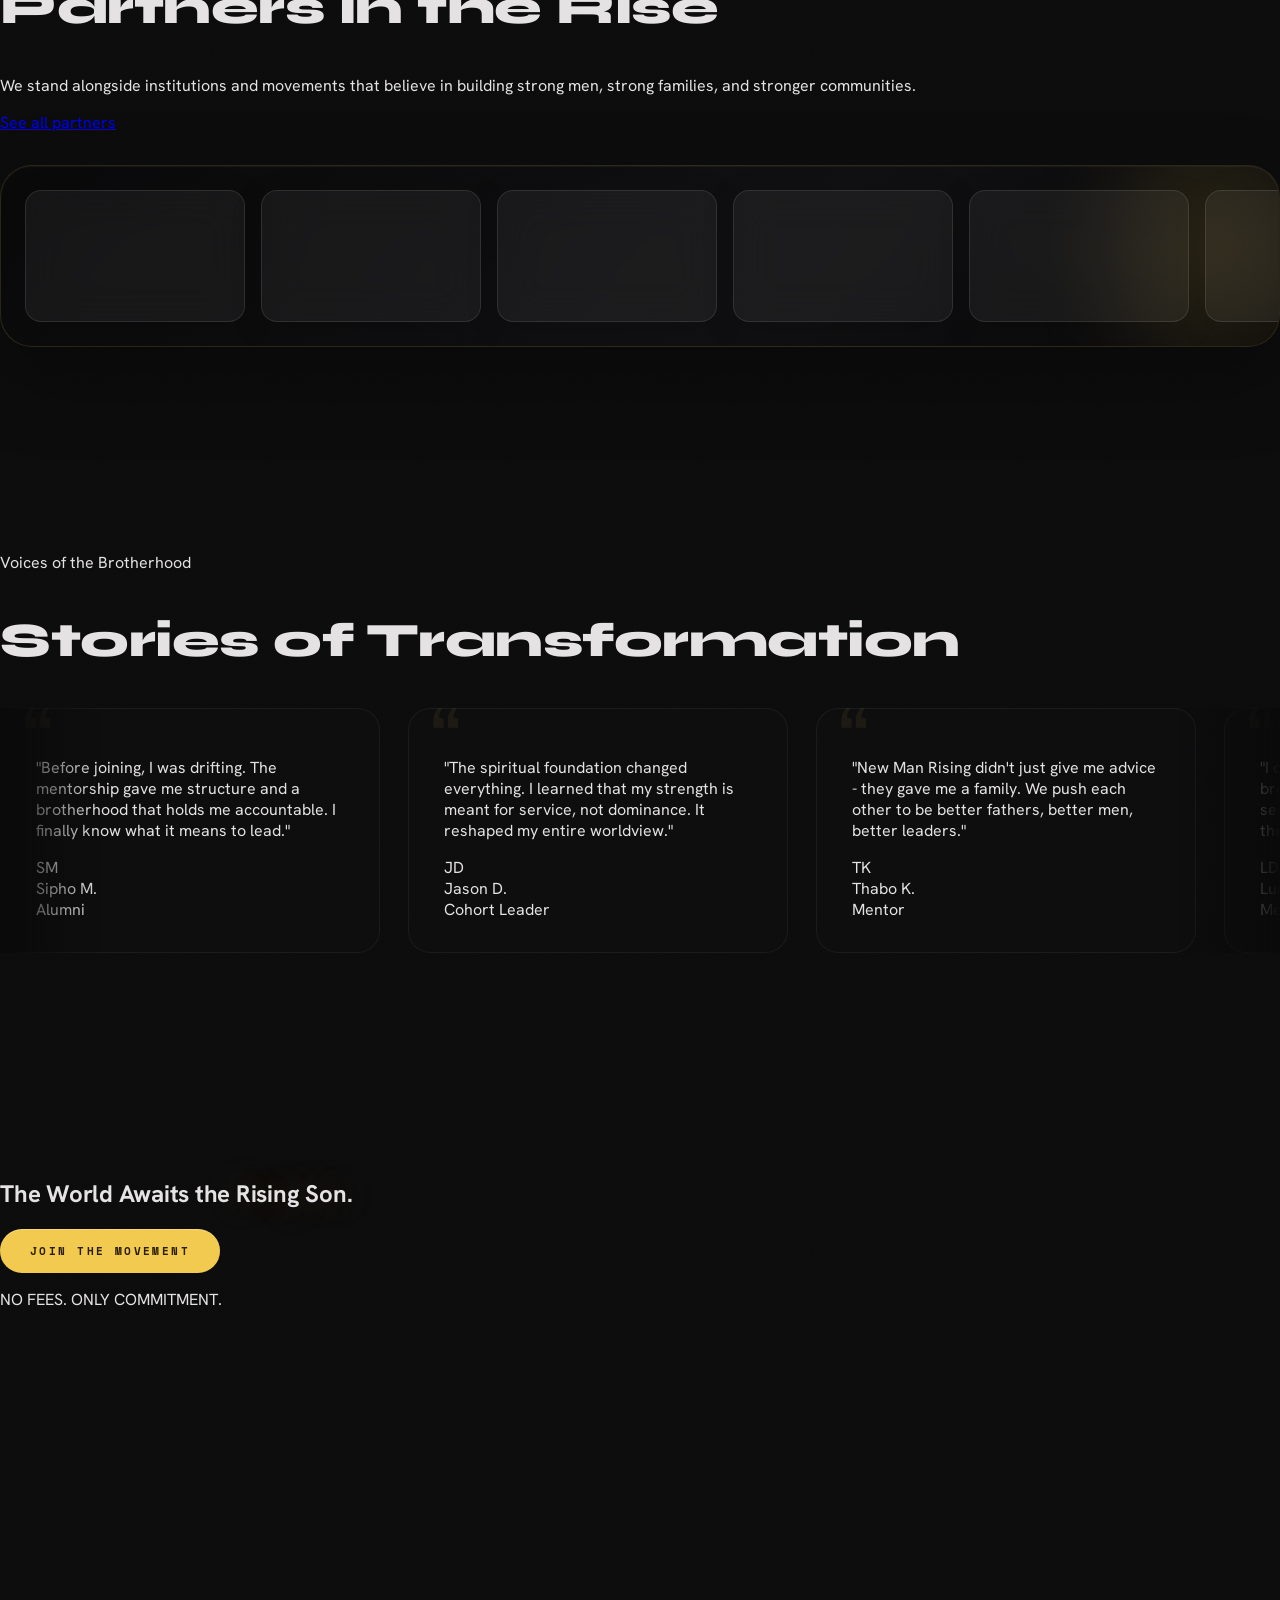
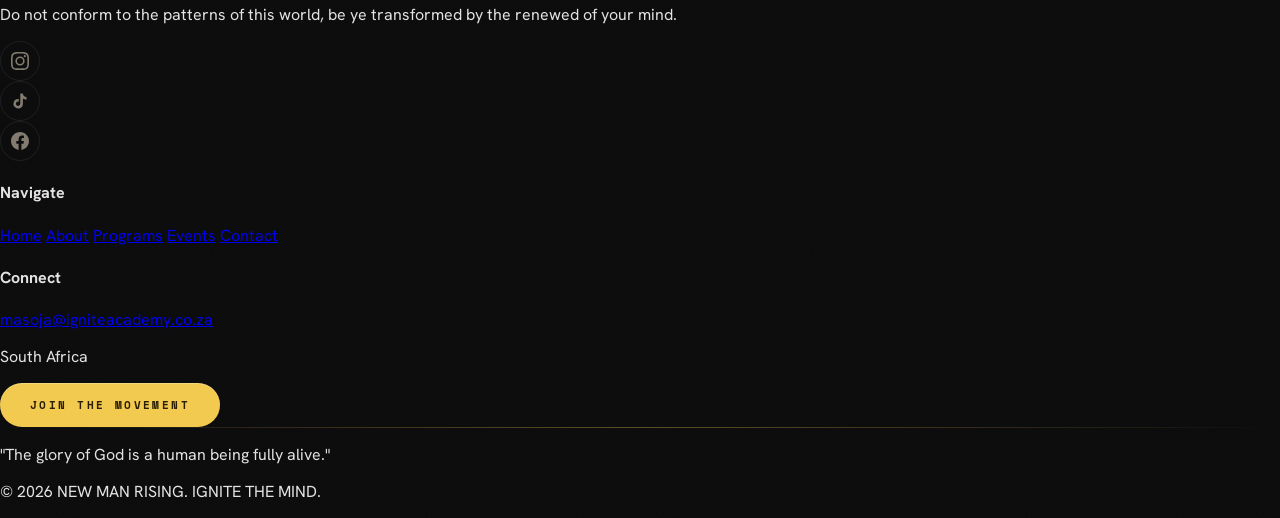
==== commit 9e84b880: "feat: remove m-dash" ====
--- a/index.html
+++ b/index.html
@@ -3,8 +3,8 @@
 <head>
   <meta charset="utf-8" />
   <meta name="viewport" content="width=device-width, initial-scale=1.0, viewport-fit=cover" />
-  <title>New Man Rising | Mentorship for Young Men — South Africa</title>
-  <meta name="description" content="New Man Rising — Mentoring boys and young men into responsible leaders and respectful role models through brotherhood, faith, and leadership development across South Africa." />
+  <title>New Man Rising | Mentorship for Young Men - South Africa</title>
+  <meta name="description" content="New Man Rising - Mentoring boys and young men into responsible leaders and respectful role models through brotherhood, faith, and leadership development across South Africa." />
   <meta name="keywords" content="mentorship for young men South Africa, boy child mentorship program, new man rising movement, masculinity mentorship, brotherhood community South Africa, leadership development youth" />
   <meta name="robots" content="index, follow" />
   <meta name="theme-color" content="#0a0a0b" />
@@ -114,7 +114,7 @@
           <span class="hero-eyebrow-line"></span>
         </div>
 
-        <!-- Main title — split into two lines for maximum drama -->
+        <!-- Main title - split into two lines for maximum drama -->
         <h1 class="hero-title reveal-slide-up" aria-label="New Man Rising">
           <span class="hero-title-line hero-title-line-1">NEW MAN</span>
           <span class="hero-title-line hero-title-line-2">
@@ -192,7 +192,7 @@
 
     <div id="countdown-empty-state" class="hidden max-w-xl rounded-2xl border border-primary/20 bg-black/30 px-5 py-4 text-center">
       <p class="font-label-caps text-[10px] uppercase tracking-[0.35em] text-primary/80 mb-2">Events</p>
-      <p class="text-sm md:text-base text-white/80">There’s no upcoming event scheduled just yet. Stay connected — more gatherings are on the way.</p>
+      <p class="text-sm md:text-base text-white/80">There’s no upcoming event scheduled just yet. Stay connected - more gatherings are on the way.</p>
     </div>
 
     <a href="events.html" class="btn-primary flex-shrink-0">View Events</a>
@@ -412,7 +412,7 @@
             <h3 class="text-2xl md:text-3xl font-semibold text-white mb-3">Speakers' Club</h3>
           </div>
           <div class="opacity-0 invisible pointer-events-none transform translate-y-4 transition-all duration-300 group-hover:opacity-100 group-hover:visible group-hover:translate-y-0 mt-2 max-w-xs">
-            <p class="text-white/75 text-sm md:text-base leading-relaxed">Debates, storytelling, poetry, theatre, reading &amp; spoken language — finding your voice.</p>
+            <p class="text-white/75 text-sm md:text-base leading-relaxed">Debates, storytelling, poetry, theatre, reading &amp; spoken language - finding your voice.</p>
           </div>
         </div>
       </div>
@@ -427,7 +427,7 @@
             <h3 class="text-2xl md:text-3xl font-semibold text-white mb-3">Homework Club</h3>
           </div>
           <div class="opacity-0 invisible pointer-events-none transform translate-y-4 transition-all duration-300 group-hover:opacity-100 group-hover:visible group-hover:translate-y-0 mt-2 max-w-xs">
-            <p class="text-white/75 text-sm md:text-base leading-relaxed">Parent coaching, peer learning, and academic brotherhood — sharpening minds together.</p>
+            <p class="text-white/75 text-sm md:text-base leading-relaxed">Parent coaching, peer learning, and academic brotherhood - sharpening minds together.</p>
           </div>
         </div>
       </div>
@@ -442,7 +442,7 @@
             <h3 class="text-2xl md:text-3xl font-semibold text-white mb-3">Sports</h3>
           </div>
           <div class="opacity-0 invisible pointer-events-none transform translate-y-4 transition-all duration-300 group-hover:opacity-100 group-hover:visible group-hover:translate-y-0 mt-2 max-w-xs">
-            <p class="text-white/75 text-sm md:text-base leading-relaxed">Boxing, football, rugby, golf, tennis &amp; cycling — keeping minds away from the streets.</p>
+            <p class="text-white/75 text-sm md:text-base leading-relaxed">Boxing, football, rugby, golf, tennis &amp; cycling - keeping minds away from the streets.</p>
           </div>
         </div>
       </div>
@@ -457,7 +457,7 @@
             <h3 class="text-3xl md:text-4xl font-bold text-white mb-4">Financial Literacy</h3>
           </div>
           <div class="opacity-0 invisible pointer-events-none transform translate-y-4 transition-all duration-300 group-hover:opacity-100 group-hover:visible group-hover:translate-y-0 mt-2 max-w-xl">
-            <p class="text-white/80 text-sm md:text-base leading-relaxed">In partnership with African Bank — opening accounts, building wealth, creating employment.</p>
+            <p class="text-white/80 text-sm md:text-base leading-relaxed">In partnership with African Bank - opening accounts, building wealth, creating employment.</p>
           </div>
         </div>
       </div>
@@ -472,7 +472,7 @@
             <h3 class="text-2xl md:text-3xl font-semibold text-white mb-3">SA Scouts</h3>
           </div>
           <div class="opacity-0 invisible pointer-events-none transform translate-y-4 transition-all duration-300 group-hover:opacity-100 group-hover:visible group-hover:translate-y-0 mt-2 max-w-xs">
-            <p class="text-white/75 text-sm md:text-base leading-relaxed">Skills development to international placement — from the streets to the world stage.</p>
+            <p class="text-white/75 text-sm md:text-base leading-relaxed">Skills development to international placement - from the streets to the world stage.</p>
           </div>
         </div>
       </div>
@@ -490,7 +490,7 @@
 </div>
     </section>
 
-    <!-- Partners — Sliding Carousel -->
+    <!-- Partners - Sliding Carousel -->
     <section class="homepage-partners-section py-section-gap px-5 md:px-16" aria-labelledby="home-partners-title">
       <div class="max-w-7xl mx-auto">
         <div class="home-partners-header reveal">
@@ -556,7 +556,7 @@
             </div>
           </div>
           <div class="marquee-item testimonial-card">
-            <p class="text-on-surface-variant italic mb-6 text-lg leading-relaxed">"New Man Rising didn't just give me advice — they gave me a family. We push each other to be better fathers, better men, better leaders."</p>
+            <p class="text-on-surface-variant italic mb-6 text-lg leading-relaxed">"New Man Rising didn't just give me advice - they gave me a family. We push each other to be better fathers, better men, better leaders."</p>
             <div class="flex items-center gap-4">
               <div class="w-10 h-10 rounded-full bg-gradient-to-br from-primary to-secondary-container flex items-center justify-center text-on-primary font-bold text-sm">TK</div>
               <div><div class="font-bold text-on-surface text-sm">Thabo K.</div><div class="text-primary text-xs font-label-caps uppercase">Mentor</div></div>
@@ -570,7 +570,7 @@
             </div>
           </div>
           <div class="marquee-item testimonial-card">
-            <p class="text-on-surface-variant italic mb-6 text-lg leading-relaxed">"My sons saw me transform. NMR didn't just change me — it changed my household. That's what real mentorship does."</p>
+            <p class="text-on-surface-variant italic mb-6 text-lg leading-relaxed">"My sons saw me transform. NMR didn't just change me - it changed my household. That's what real mentorship does."</p>
             <div class="flex items-center gap-4">
               <div class="w-10 h-10 rounded-full bg-gradient-to-br from-primary to-secondary-container flex items-center justify-center text-on-primary font-bold text-sm">BN</div>
               <div><div class="font-bold text-on-surface text-sm">Bongani N.</div><div class="text-primary text-xs font-label-caps uppercase">Father & Member</div></div>
--- a/styles.css
+++ b/styles.css
@@ -1,5 +1,5 @@
 /* ═══════════════════════════════════════════════════════════
-   NEW MAN RISING — Full Design System
+   NEW MAN RISING - Full Design System
    Afro-futuristic Luxury · Dark + Gold · Cinematic
    ═══════════════════════════════════════════════════════════ */
 
@@ -188,17 +188,18 @@
   width: 58px;
   height: 58px;
   border-radius: 9999px;
-  background: linear-gradient(135deg, #25d366 0%, #128c7e 100%);
-  color: #fff;
-  box-shadow: 0 16px 40px rgba(18, 140, 126, 0.35);
-  border: 1px solid rgba(255, 255, 255, 0.16);
-  transition: transform 0.3s ease, box-shadow 0.3s ease;
+  background: linear-gradient(135deg, #0b0b0b 0%, #161616 100%);
+  color: #f2ca50;
+  box-shadow: 0 16px 40px rgba(0, 0, 0, 0.28);
+  border: 1px solid #f2ca50;
+  transition: transform 0.3s ease, box-shadow 0.3s ease, border-color 0.3s ease;
   text-decoration: none;
 }
 
 .whatsapp-float:hover {
   transform: translateY(-3px) scale(1.03);
-  box-shadow: 0 20px 48px rgba(18, 140, 126, 0.42);
+  box-shadow: 0 20px 48px rgba(0, 0, 0, 0.35);
+  border-color: #d8ae2d;
 }
 
 .whatsapp-float:focus-visible {
@@ -254,7 +255,7 @@
   will-change: transform;
 }
 
-/* Inner shimmer layer — always present, brightens on hover */
+/* Inner shimmer layer - always present, brightens on hover */
 .glass-card::before {
   content: '';
   position: absolute;
@@ -931,8 +932,8 @@
   position: absolute;
   inset: 0;
   background:
-    linear-gradient(135deg, rgba(10, 10, 11, 0.22) 0%, rgba(10, 10, 11, 0.56) 46%, rgba(4, 4, 4, 0.84) 100%),
-    radial-gradient(circle at top left, rgba(242, 202, 80, 0.16), transparent 42%);
+    linear-gradient(135deg, rgba(2, 2, 3, 0.16) 0%, rgba(2, 2, 3, 0.62) 48%, rgba(2, 2, 3, 0.92) 100%),
+    radial-gradient(circle at top left, rgba(242, 202, 80, 0.22), transparent 42%);
   transform: scale(1.02);
   transition: transform 0.7s var(--ease-spring), filter 0.55s ease;
   z-index: 0;
@@ -943,7 +944,7 @@
   content: '';
   position: absolute;
   inset: 0;
-  background: linear-gradient(180deg, rgba(255,255,255,0.03) 0%, transparent 40%, rgba(0,0,0,0.18) 100%);
+  background: linear-gradient(180deg, rgba(255,255,255,0.02) 0%, transparent 34%, rgba(0,0,0,0.66) 100%);
   z-index: 0;
   pointer-events: none;
 }
@@ -955,7 +956,7 @@
 .program-card-content {
   position: relative;
   z-index: 1;
-  text-shadow: 0 10px 24px rgba(0, 0, 0, 0.45);
+  text-shadow: 0 10px 28px rgba(0, 0, 0, 0.78), 0 2px 8px rgba(0, 0, 0, 0.9);
 }
 
 /* Arc positions */
@@ -1041,7 +1042,7 @@
     padding: 1.5rem !important;
   }
 
-  /* Always show descriptions — no hover on mobile */
+  /* Always show descriptions - no hover on mobile */
   .half-clock-card .opacity-0 {
     opacity: 1 !important;
     visibility: visible !important;
@@ -1499,7 +1500,7 @@
 .program-card-forge:hover::before { opacity: 1; }
 
 /* ═══════════════════════════════════════════
-   EVENTS — COUNTDOWN BADGE
+   EVENTS - COUNTDOWN BADGE
    ═══════════════════════════════════════════ */
 
 .event-countdown {
@@ -1518,7 +1519,7 @@
 }
 
 /* ═══════════════════════════════════════════
-   EVENTS — HORIZONTAL SCROLL
+   EVENTS - HORIZONTAL SCROLL
    ═══════════════════════════════════════════ */
 
 .events-hscroll-wrap { position: relative; }
@@ -1610,7 +1611,7 @@
 }
 
 /* ═══════════════════════════════════════════
-   VISIONARIES — ASYMMETRIC GRID
+   VISIONARIES - ASYMMETRIC GRID
    ═══════════════════════════════════════════ */
 
 .visionaries-grid {
@@ -3055,10 +3056,26 @@
 }
 
 @media (max-width: 640px) {
+  .home-partners-carousel {
+    padding: 0.75rem;
+    border-radius: 1.25rem;
+  }
+
+  .home-partners-track {
+    gap: 0.75rem;
+  }
+
   .home-partner-card {
-    min-width: 150px;
-    height: 116px;
+    min-width: 132px;
+    width: min(160px, 42vw);
+    height: 104px;
     border-radius: 1rem;
+    padding: 0.85rem;
+  }
+
+  .home-partner-card img {
+    max-width: 86%;
+    max-height: 62%;
   }
 }
 
@@ -3184,13 +3201,35 @@
   .partners-grid { grid-template-columns: repeat(2, 1fr); gap: 1rem; }
   .partner-card { aspect-ratio: 4 / 3; padding: 1.1rem; }
   .partners-banner { padding: 2.5rem 1.5rem; border-radius: 1.5rem; }
-  .partners-banner .page-hero-title { align-items: flex-start; }
+  .partners-banner .page-hero-title {
+    align-items: flex-start;
+    width: 100%;
+    max-width: 100%;
+    gap: 0.15em;
+  }
+  .partners-banner .page-hero-outline,
+  .partners-banner .page-hero-gold {
+    white-space: normal;
+    overflow-wrap: anywhere;
+    word-break: break-word;
+  }
+  .partners-banner .page-hero-outline { font-size: clamp(24px, 8vw, 40px); }
+  .partners-banner .page-hero-gold { font-size: clamp(28px, 9vw, 48px); }
+  .partners-tagline { font-size: clamp(15px, 4vw, 18px); }
 }
 
 @media (max-width: 480px) {
   .partners-grid { gap: 0.75rem; }
   .partner-card { border-radius: 1rem; padding: 0.9rem; }
-  .partners-hashtag { font-size: 10px; letter-spacing: 0.3em; }
+  .partners-hashtag {
+    font-size: 9px;
+    letter-spacing: 0.28em;
+    line-height: 1.6;
+  }
+  .partners-banner .page-hero-outline { font-size: clamp(22px, 9vw, 32px); }
+  .partners-banner .page-hero-gold { font-size: clamp(24px, 10vw, 36px); }
+  .partners-banner .page-hero-title { gap: 0.08em; }
+  .partners-tagline { max-width: 100%; }
 }
 
 /* ═══════════════════════════════════════════════════════
@@ -3264,7 +3303,7 @@
   content: '';
   position: absolute;
   inset: 0;
-  background: linear-gradient(135deg, rgba(10,10,11,0.2) 0%, rgba(10,10,11,0.68) 52%, rgba(4,4,4,0.9) 100%);
+  background: linear-gradient(135deg, rgba(2,2,3,0.16) 0%, rgba(2,2,3,0.62) 50%, rgba(2,2,3,0.92) 100%);
   z-index: 0;
   pointer-events: none;
 }
@@ -3455,12 +3494,14 @@
   display: flex;
   flex-direction: column;
   align-items: center;
+  max-width: min(100%, 860px);
+  margin: 0 auto 1.5rem;
   font-family: 'Syne', sans-serif;
   font-weight: 800;
   text-transform: uppercase;
   line-height: 0.95;
   letter-spacing: -0.02em;
-  margin: 0 0 1.5rem;
+  text-align: center;
 }
 
 .gathering-cta-heading .word-the {
@@ -3475,13 +3516,20 @@
 
 .gathering-cta-heading .word-next {
   display: block;
+  width: 100%;
+  max-width: 100%;
   font-size: clamp(40px, 7vw, 88px);
   color: transparent;
   -webkit-text-stroke: 1.5px rgba(255, 255, 255, 0.85);
+  white-space: normal;
+  overflow-wrap: anywhere;
+  word-break: break-word;
 }
 
 .gathering-cta-heading .word-gathering {
   display: block;
+  width: 100%;
+  max-width: 100%;
   font-size: clamp(46px, 8.5vw, 108px);
   background: linear-gradient(160deg, #ffe088 0%, #f2ca50 35%, #d4af37 65%, #f2ca50 85%, #ffe088 100%);
   background-size: 200% 100%;
@@ -3489,14 +3537,22 @@
   -webkit-text-fill-color: transparent;
   background-clip: text;
   animation: goldShimmer 5s ease-in-out infinite;
+  white-space: normal;
+  overflow-wrap: anywhere;
+  word-break: break-word;
 }
 
 .gathering-cta-heading .word-awaits {
   display: block;
+  width: 100%;
+  max-width: 100%;
   font-size: clamp(32px, 5.5vw, 72px);
   color: var(--color-on-surface);
   -webkit-text-fill-color: var(--color-on-surface);
   -webkit-text-stroke: 0;
+  white-space: normal;
+  overflow-wrap: anywhere;
+  word-break: break-word;
 }
 
 @media (max-width: 768px) {
